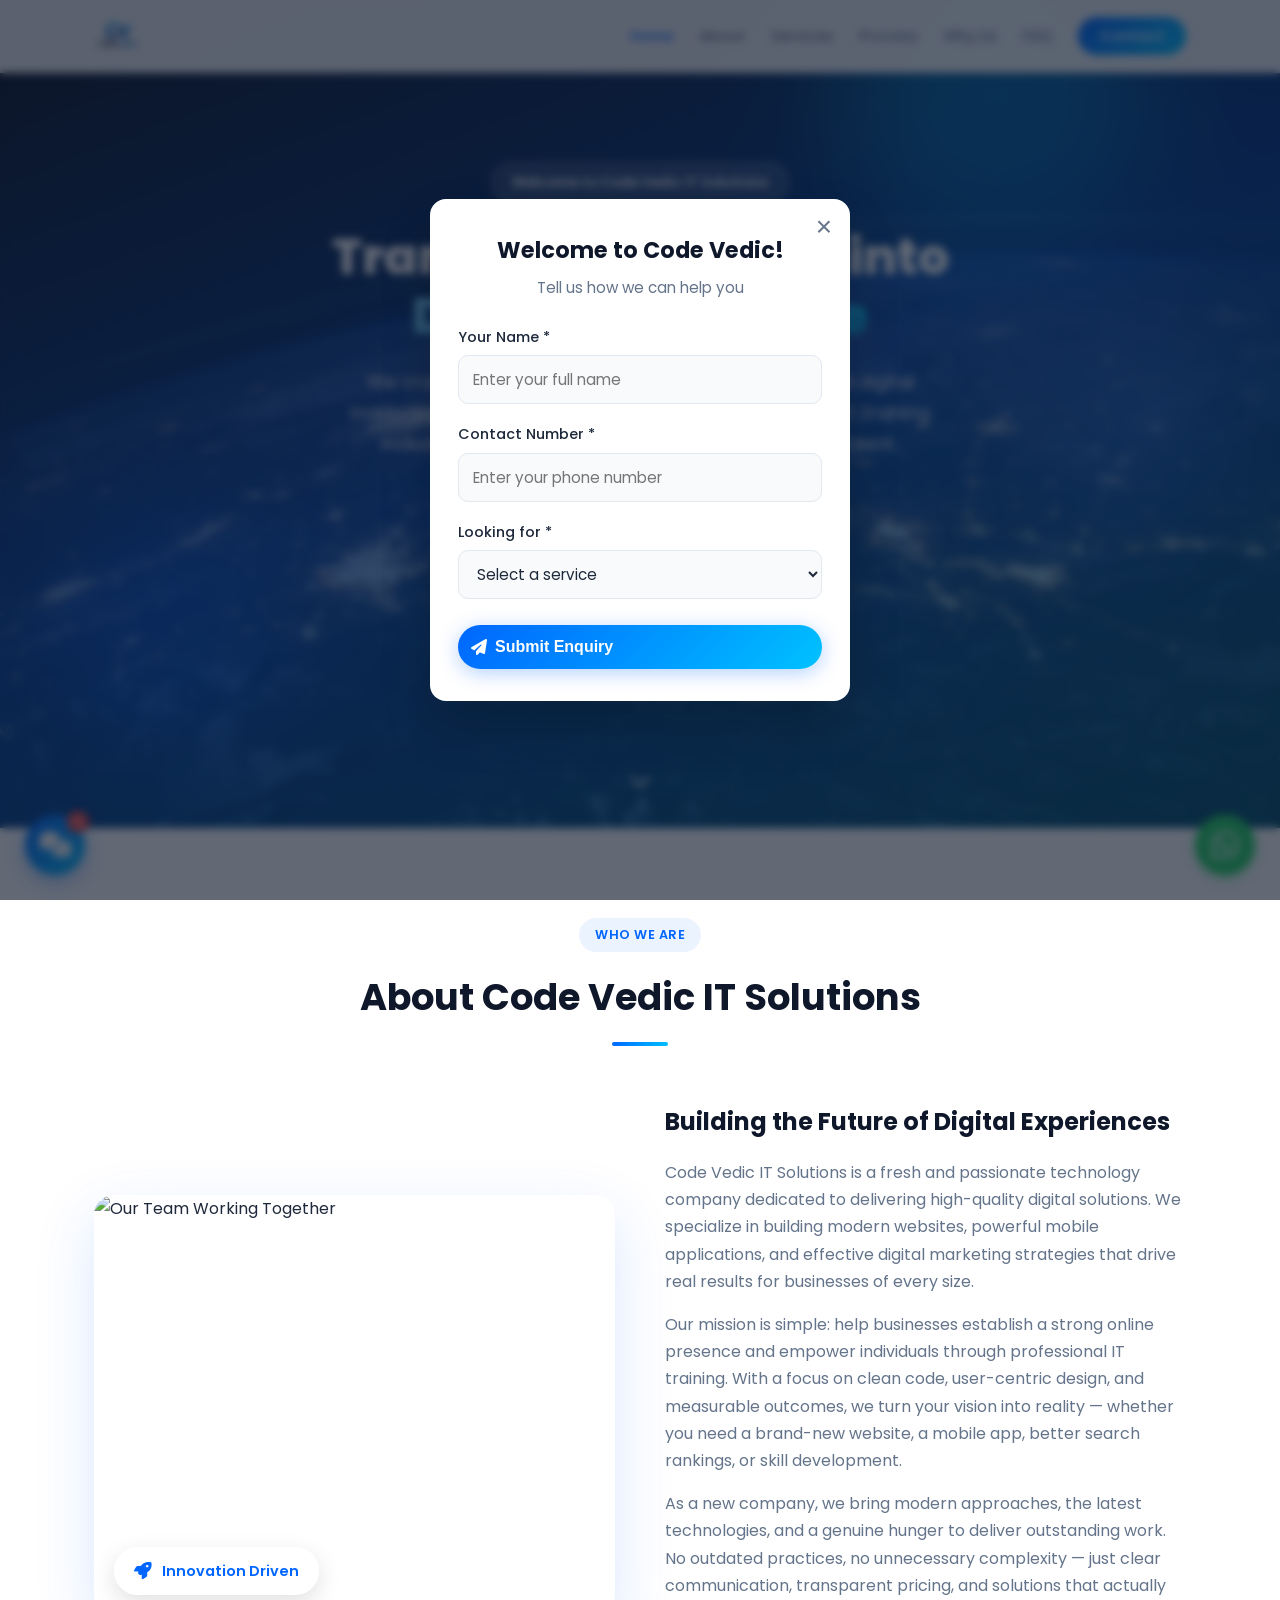
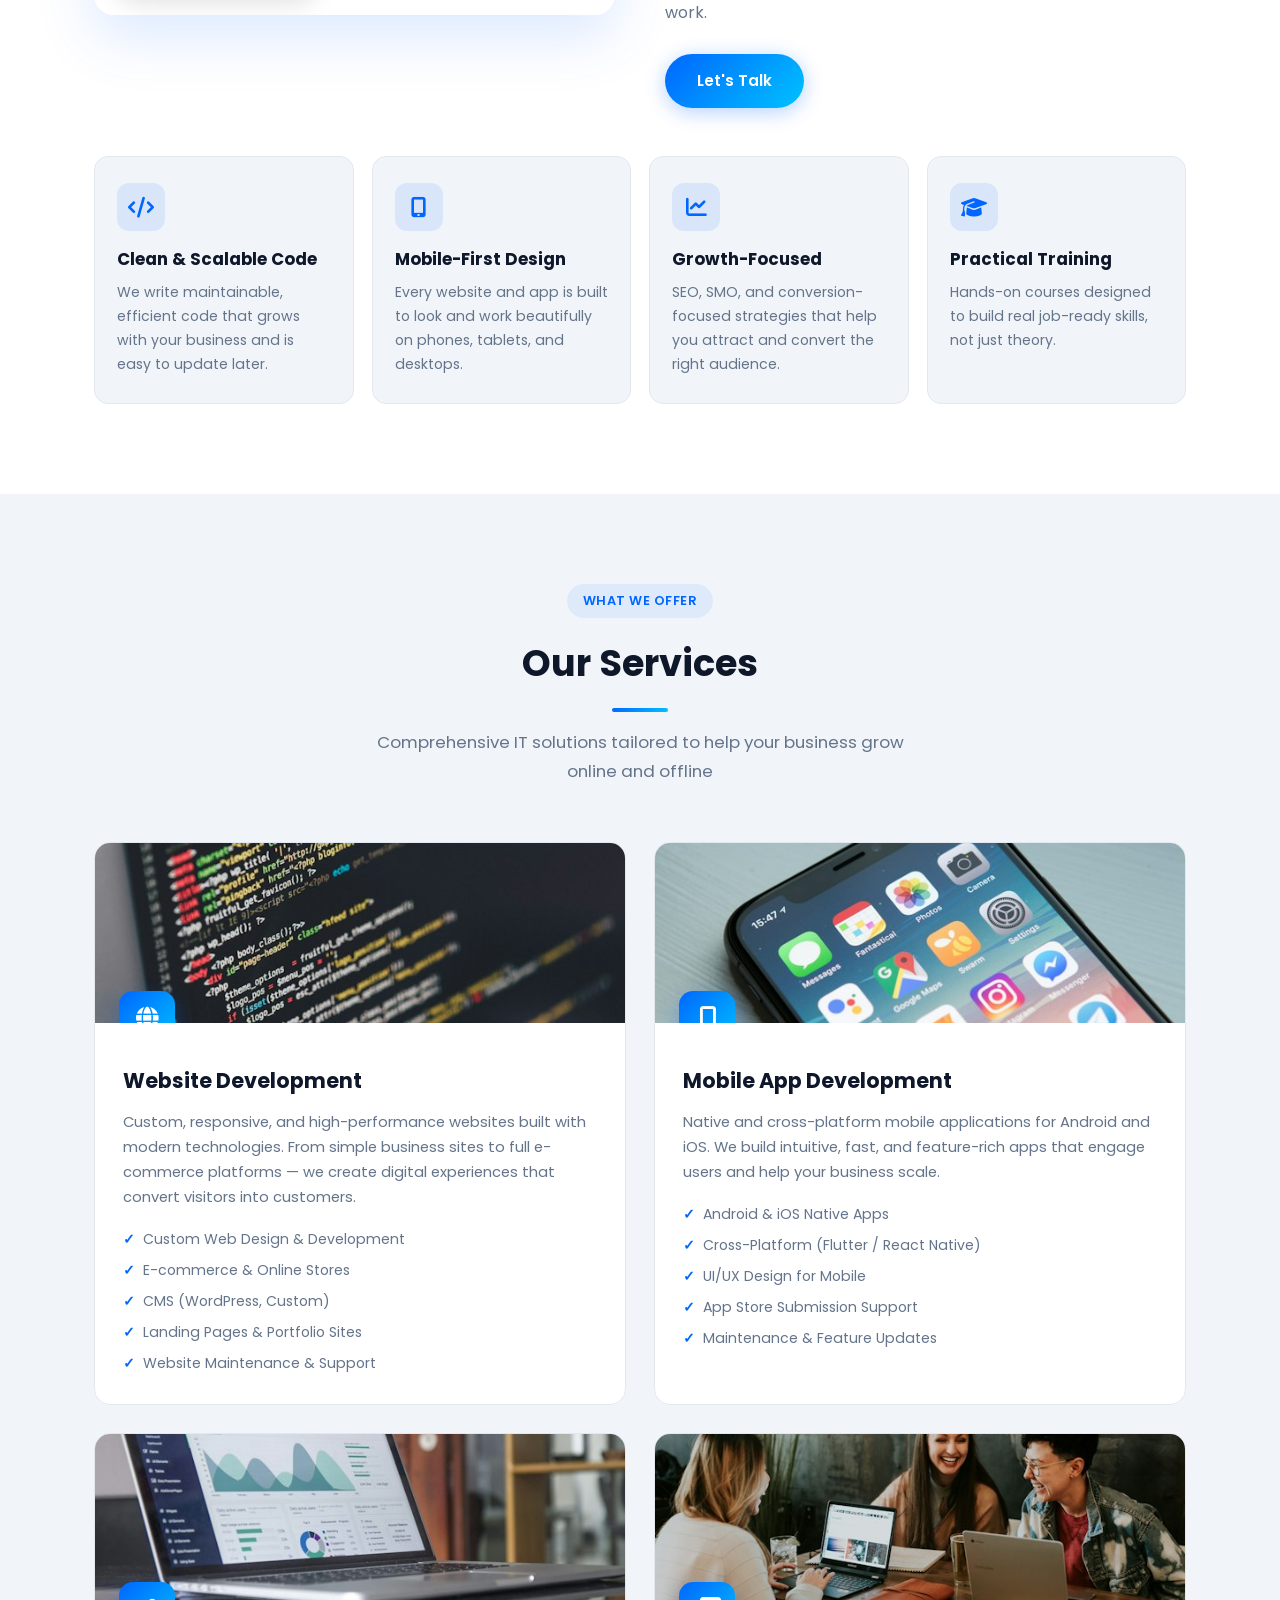
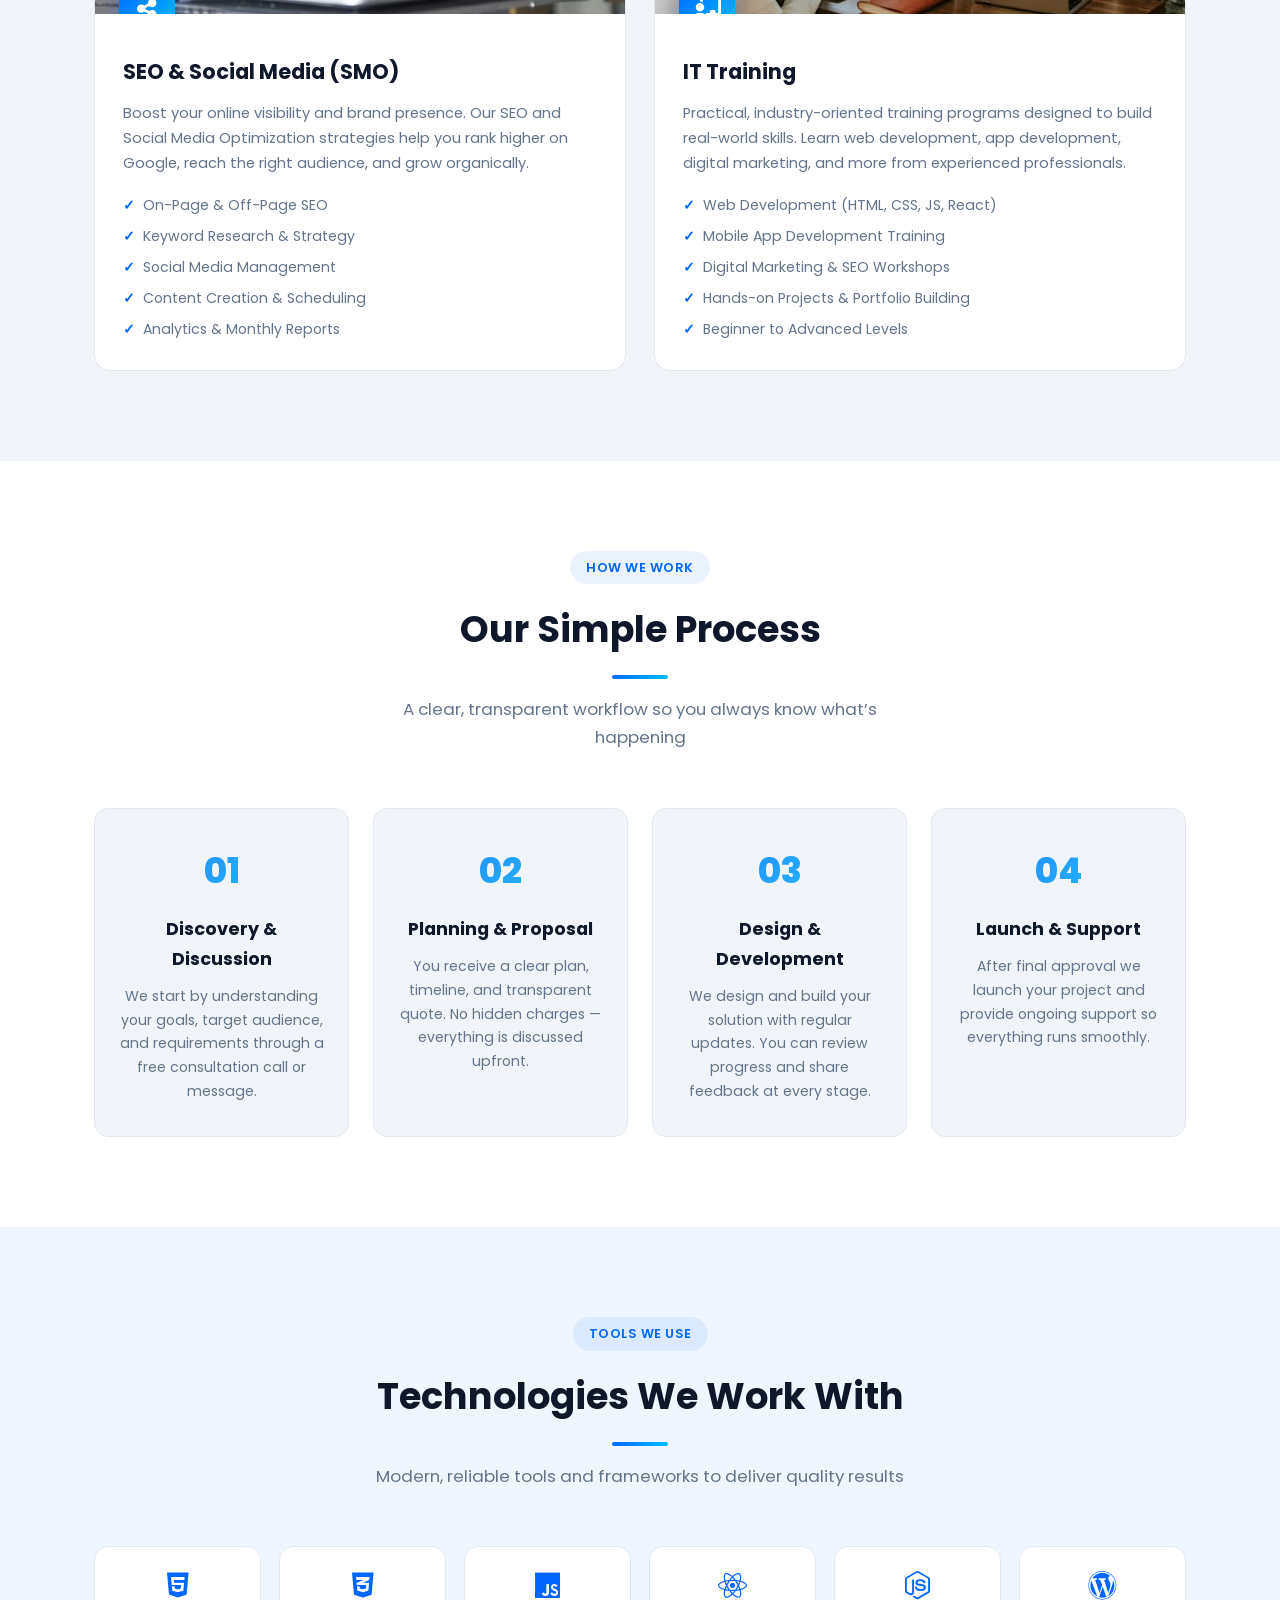
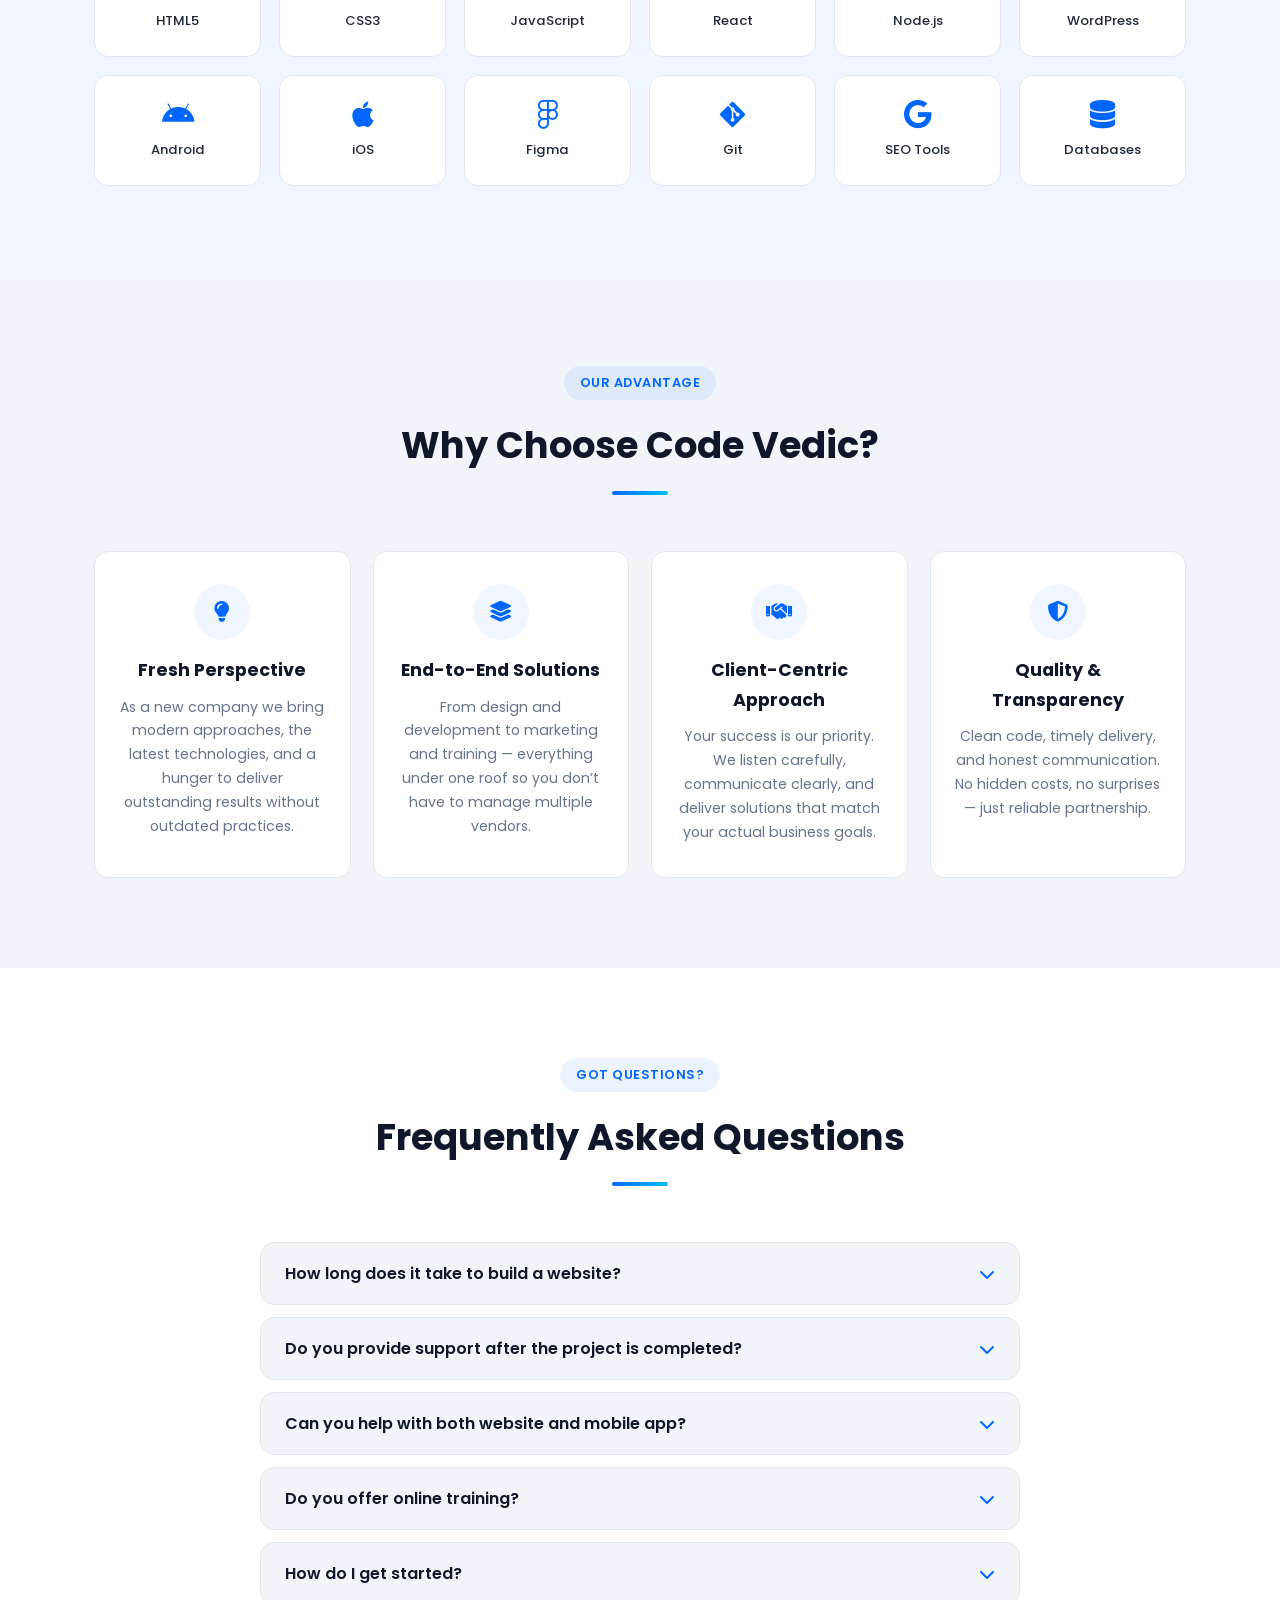
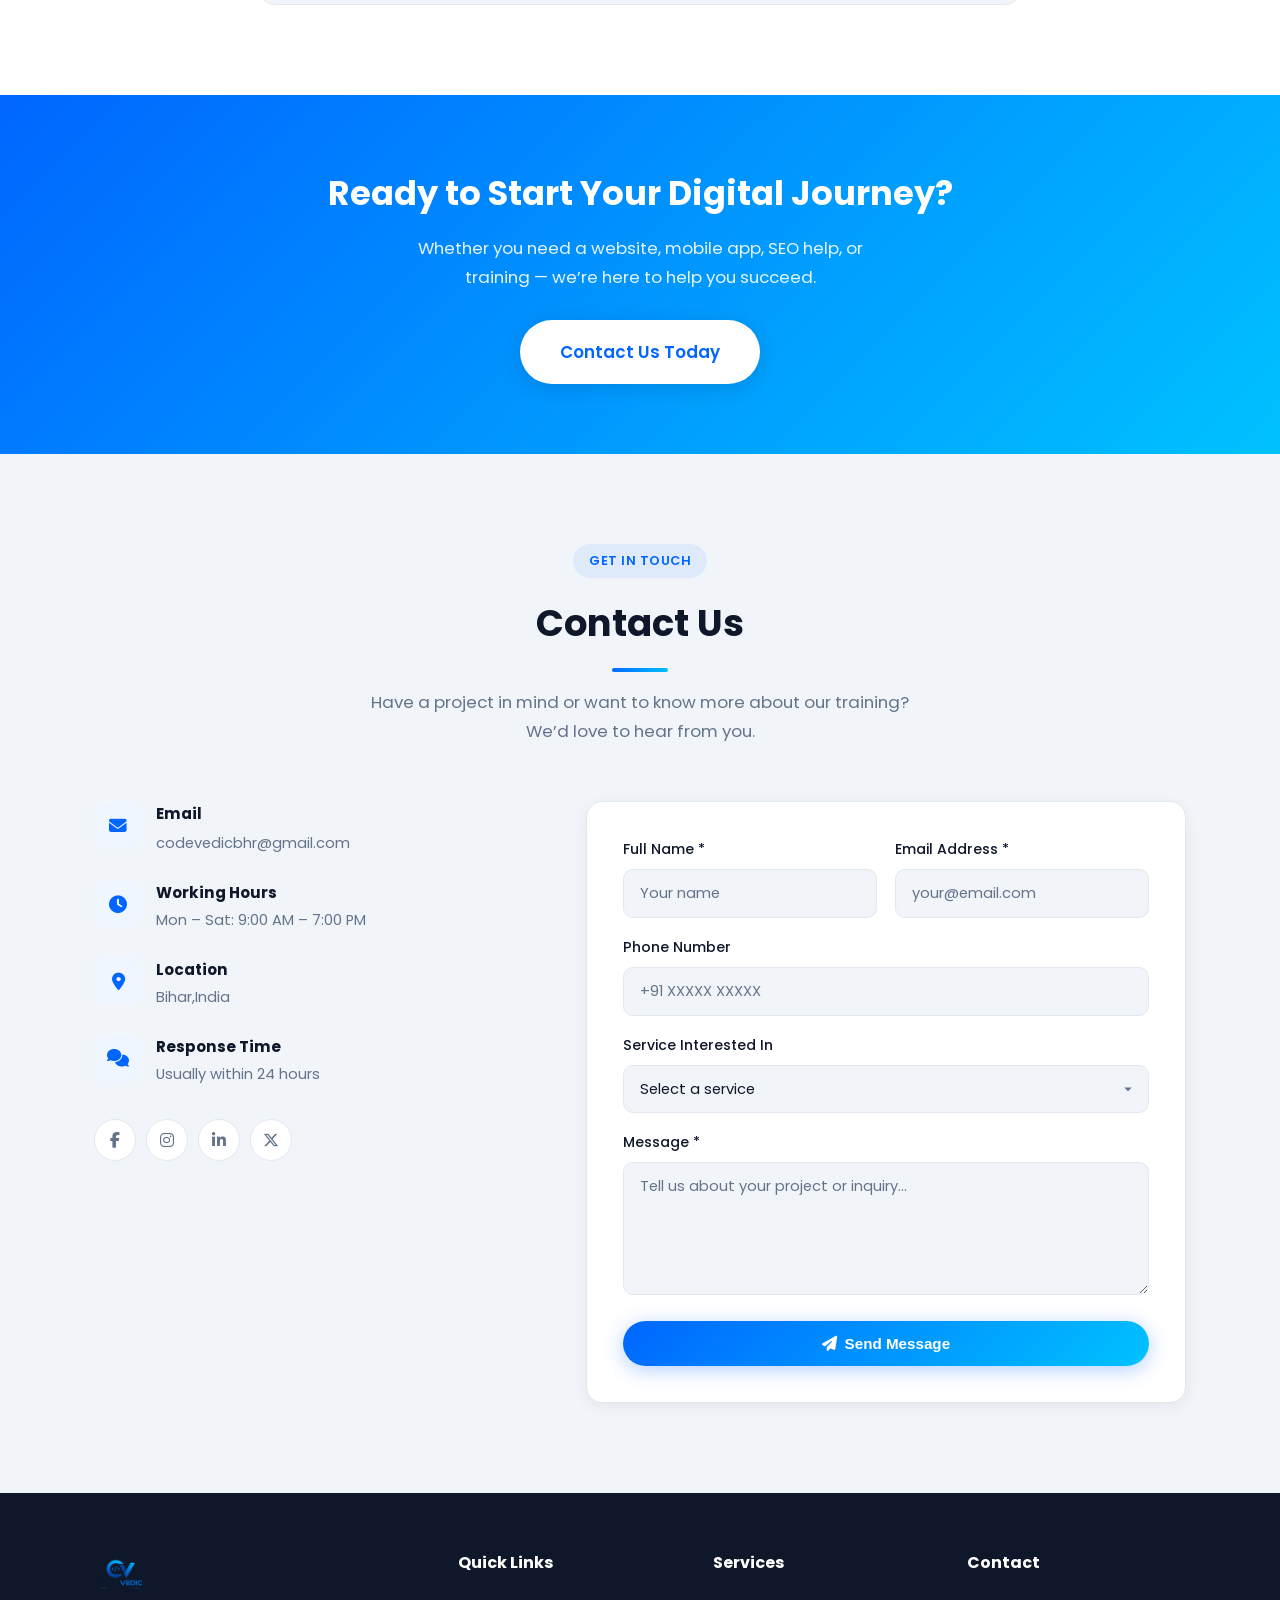
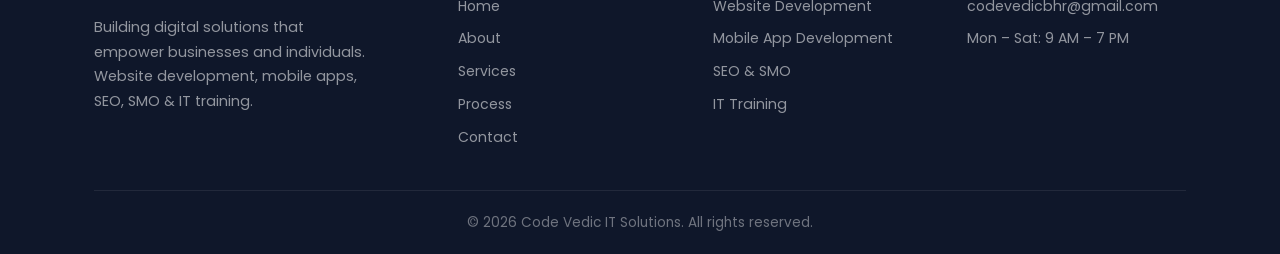
==== index.html @ ad4f8f8f "Add files via upload" ====
<!DOCTYPE html>
<html lang="en">
<head>
    <meta charset="UTF-8">
    <meta name="viewport" content="width=device-width, initial-scale=1.0">
    <meta name="description" content="Code Vedic IT Solutions - Expert Website Development, Mobile App Development, SEO, SMO & Professional IT Training">
    <title>Code Vedic IT Solutions | Website & App Development | SEO & Training</title>
    <!-- Favicon -->
<link rel="icon" type="image/png" href="images/logo.png">
<link rel="apple-touch-icon" href="images/logo.png">
    <link rel="stylesheet" href="styles.css">
    <link rel="preconnect" href="https://fonts.googleapis.com">
    <link rel="preconnect" href="https://fonts.gstatic.com" crossorigin>
    <link href="https://fonts.googleapis.com/css2?family=Poppins:wght@300;400;500;600;700;800&display=swap" rel="stylesheet">
    <link rel="stylesheet" href="https://cdnjs.cloudflare.com/ajax/libs/font-awesome/6.5.1/css/all.min.css">
    <link href="https://unpkg.com/aos@2.3.1/dist/aos.css" rel="stylesheet">
</head>
<body>
    <!-- Navigation -->
    <nav class="navbar" id="navbar">
        <div class="container nav-container">
            <a href="#home" class="logo">
                <img src="images/logo.png" alt="Code Vedic IT Solutions Logo">
            </a>
            <ul class="nav-links" id="navLinks">
                <li><a href="#home">Home</a></li>
                <li><a href="#about">About</a></li>
                <li><a href="#services">Services</a></li>
                <li><a href="#process">Process</a></li>
                <li><a href="#why-us">Why Us</a></li>
                <li><a href="#faq">FAQ</a></li>
                <li><a href="#contact" class="btn-nav">Contact</a></li>
            </ul>
            <button class="hamburger" id="hamburger" aria-label="Menu">
                <span></span>
                <span></span>
                <span></span>
            </button>
        </div>
    </nav>

    <!-- Hero Section -->
    <section id="home" class="hero">
        <div class="hero-bg"></div>
        <div class="hero-shapes">
            <div class="shape shape-1"></div>
            <div class="shape shape-2"></div>
            <div class="shape shape-3"></div>
        </div>
        <div class="container hero-content">
            <div class="hero-badge" data-aos="fade-down">Welcome to Code Vedic IT Solutions</div>
            <h1 data-aos="fade-up" data-aos-delay="100">Transforming Ideas into <span class="gradient-text">Digital Excellence</span></h1>
            <p data-aos="fade-up" data-aos-delay="200">We craft powerful websites, mobile applications, and digital marketing strategies that help businesses grow. Expert training included to empower the next generation of tech talent.</p>
            <div class="hero-btns" data-aos="fade-up" data-aos-delay="300">
                <a href="#contact" class="btn btn-primary">Get Started Free</a>
                <a href="#services" class="btn btn-outline">Explore Services</a>
            </div>
            <div class="hero-stats" data-aos="fade-up" data-aos-delay="400">
                <div class="hero-stat">
                    <strong>100%</strong>
                    <span>Client Focused</span>
                </div>
                <div class="hero-stat">
                    <strong>4+</strong>
                    <span>Core Services</span>
                </div>
                <div class="hero-stat">
                    <strong>24/7</strong>
                    <span>Support Ready</span>
                </div>
            </div>
        </div>
        <div class="scroll-indicator">
            <a href="#about"><i class="fas fa-chevron-down"></i></a>
        </div>
    </section>

    <!-- About Section -->
    <section id="about" class="about">
        <div class="container">
            <div class="section-header" data-aos="fade-up">
                <span class="section-tag">Who We Are</span>
                <h2>About Code Vedic IT Solutions</h2>
                <div class="underline"></div>
            </div>
            <div class="about-content">
                <div class="about-image" data-aos="fade-right">
                    <img src="images/about-img.jpg" alt="Our Team Working Together">
                    <div class="about-image-badge">
                        <i class="fas fa-rocket"></i>
                        <span>Innovation Driven</span>
                    </div>
                </div>
                <div class="about-text" data-aos="fade-left">
                    <h3>Building the Future of Digital Experiences</h3>
                    <p>Code Vedic IT Solutions is a fresh and passionate technology company dedicated to delivering high-quality digital solutions. We specialize in building modern websites, powerful mobile applications, and effective digital marketing strategies that drive real results for businesses of every size.</p>
                    <p>Our mission is simple: help businesses establish a strong online presence and empower individuals through professional IT training. With a focus on clean code, user-centric design, and measurable outcomes, we turn your vision into reality — whether you need a brand-new website, a mobile app, better search rankings, or skill development.</p>
                    <p>As a new company, we bring modern approaches, the latest technologies, and a genuine hunger to deliver outstanding work. No outdated practices, no unnecessary complexity — just clear communication, transparent pricing, and solutions that actually work.</p>
                    <a href="#contact" class="btn btn-primary">Let's Talk</a>
                </div>
            </div>
            <div class="about-features">
                <div class="feature-card" data-aos="zoom-in" data-aos-delay="100">
                    <div class="feature-icon"><i class="fas fa-code"></i></div>
                    <h4>Clean & Scalable Code</h4>
                    <p>We write maintainable, efficient code that grows with your business and is easy to update later.</p>
                </div>
                <div class="feature-card" data-aos="zoom-in" data-aos-delay="200">
                    <div class="feature-icon"><i class="fas fa-mobile-alt"></i></div>
                    <h4>Mobile-First Design</h4>
                    <p>Every website and app is built to look and work beautifully on phones, tablets, and desktops.</p>
                </div>
                <div class="feature-card" data-aos="zoom-in" data-aos-delay="300">
                    <div class="feature-icon"><i class="fas fa-chart-line"></i></div>
                    <h4>Growth-Focused</h4>
                    <p>SEO, SMO, and conversion-focused strategies that help you attract and convert the right audience.</p>
                </div>
                <div class="feature-card" data-aos="zoom-in" data-aos-delay="400">
                    <div class="feature-icon"><i class="fas fa-graduation-cap"></i></div>
                    <h4>Practical Training</h4>
                    <p>Hands-on courses designed to build real job-ready skills, not just theory.</p>
                </div>
            </div>
        </div>
    </section>

    <!-- Services Section -->
    <section id="services" class="services">
        <div class="container">
            <div class="section-header" data-aos="fade-up">
                <span class="section-tag">What We Offer</span>
                <h2>Our Services</h2>
                <div class="underline"></div>
                <p class="section-desc">Comprehensive IT solutions tailored to help your business grow online and offline</p>
            </div>
            <div class="services-grid">
                <div class="service-card" data-aos="fade-up" data-aos-delay="100">
                    <div class="service-img">
                        <img src="images/web-dev.jpg" alt="Website Development">
                        <div class="service-icon"><i class="fas fa-globe"></i></div>
                    </div>
                    <div class="service-body">
                        <h3>Website Development</h3>
                        <p>Custom, responsive, and high-performance websites built with modern technologies. From simple business sites to full e-commerce platforms — we create digital experiences that convert visitors into customers.</p>
                        <ul>
                            <li>Custom Web Design & Development</li>
                            <li>E-commerce & Online Stores</li>
                            <li>CMS (WordPress, Custom)</li>
                            <li>Landing Pages & Portfolio Sites</li>
                            <li>Website Maintenance & Support</li>
                        </ul>
                    </div>
                </div>
                <div class="service-card" data-aos="fade-up" data-aos-delay="200">
                    <div class="service-img">
                        <img src="images/mobile-app.jpg" alt="Mobile App Development">
                        <div class="service-icon"><i class="fas fa-mobile-alt"></i></div>
                    </div>
                    <div class="service-body">
                        <h3>Mobile App Development</h3>
                        <p>Native and cross-platform mobile applications for Android and iOS. We build intuitive, fast, and feature-rich apps that engage users and help your business scale.</p>
                        <ul>
                            <li>Android & iOS Native Apps</li>
                            <li>Cross-Platform (Flutter / React Native)</li>
                            <li>UI/UX Design for Mobile</li>
                            <li>App Store Submission Support</li>
                            <li>Maintenance & Feature Updates</li>
                        </ul>
                    </div>
                </div>
                <div class="service-card" data-aos="fade-up" data-aos-delay="300">
                    <div class="service-img">
                        <img src="images/seo.jpg" alt="SEO & Social Media">
                        <div class="service-icon"><i class="fas fa-share-alt"></i></div>
                    </div>
                    <div class="service-body">
                        <h3>SEO & Social Media (SMO)</h3>
                        <p>Boost your online visibility and brand presence. Our SEO and Social Media Optimization strategies help you rank higher on Google, reach the right audience, and grow organically.</p>
                        <ul>
                            <li>On-Page & Off-Page SEO</li>
                            <li>Keyword Research & Strategy</li>
                            <li>Social Media Management</li>
                            <li>Content Creation & Scheduling</li>
                            <li>Analytics & Monthly Reports</li>
                        </ul>
                    </div>
                </div>
                <div class="service-card" data-aos="fade-up" data-aos-delay="400">
                    <div class="service-img">
                        <img src="images/training.jpg" alt="IT Training">
                        <div class="service-icon"><i class="fas fa-chalkboard-teacher"></i></div>
                    </div>
                    <div class="service-body">
                        <h3>IT Training</h3>
                        <p>Practical, industry-oriented training programs designed to build real-world skills. Learn web development, app development, digital marketing, and more from experienced professionals.</p>
                        <ul>
                            <li>Web Development (HTML, CSS, JS, React)</li>
                            <li>Mobile App Development Training</li>
                            <li>Digital Marketing & SEO Workshops</li>
                            <li>Hands-on Projects & Portfolio Building</li>
                            <li>Beginner to Advanced Levels</li>
                        </ul>
                    </div>
                </div>
            </div>
        </div>
    </section>

    <!-- Process Section -->
    <section id="process" class="process">
        <div class="container">
            <div class="section-header" data-aos="fade-up">
                <span class="section-tag">How We Work</span>
                <h2>Our Simple Process</h2>
                <div class="underline"></div>
                <p class="section-desc">A clear, transparent workflow so you always know what’s happening</p>
            </div>
            <div class="process-grid">
                <div class="process-card" data-aos="fade-up" data-aos-delay="100">
                    <div class="process-num">01</div>
                    <h3>Discovery & Discussion</h3>
                    <p>We start by understanding your goals, target audience, and requirements through a free consultation call or message.</p>
                </div>
                <div class="process-card" data-aos="fade-up" data-aos-delay="200">
                    <div class="process-num">02</div>
                    <h3>Planning & Proposal</h3>
                    <p>You receive a clear plan, timeline, and transparent quote. No hidden charges — everything is discussed upfront.</p>
                </div>
                <div class="process-card" data-aos="fade-up" data-aos-delay="300">
                    <div class="process-num">03</div>
                    <h3>Design & Development</h3>
                    <p>We design and build your solution with regular updates. You can review progress and share feedback at every stage.</p>
                </div>
                <div class="process-card" data-aos="fade-up" data-aos-delay="400">
                    <div class="process-num">04</div>
                    <h3>Launch & Support</h3>
                    <p>After final approval we launch your project and provide ongoing support so everything runs smoothly.</p>
                </div>
            </div>
        </div>
    </section>

    <!-- Technologies Section -->
    <section id="tech" class="tech">
        <div class="container">
            <div class="section-header" data-aos="fade-up">
                <span class="section-tag">Tools We Use</span>
                <h2>Technologies We Work With</h2>
                <div class="underline"></div>
                <p class="section-desc">Modern, reliable tools and frameworks to deliver quality results</p>
            </div>
            <div class="tech-grid">
                <div class="tech-item" data-aos="zoom-in" data-aos-delay="50"><i class="fab fa-html5"></i><span>HTML5</span></div>
                <div class="tech-item" data-aos="zoom-in" data-aos-delay="100"><i class="fab fa-css3-alt"></i><span>CSS3</span></div>
                <div class="tech-item" data-aos="zoom-in" data-aos-delay="150"><i class="fab fa-js"></i><span>JavaScript</span></div>
                <div class="tech-item" data-aos="zoom-in" data-aos-delay="200"><i class="fab fa-react"></i><span>React</span></div>
                <div class="tech-item" data-aos="zoom-in" data-aos-delay="250"><i class="fab fa-node-js"></i><span>Node.js</span></div>
                <div class="tech-item" data-aos="zoom-in" data-aos-delay="300"><i class="fab fa-wordpress"></i><span>WordPress</span></div>
                <div class="tech-item" data-aos="zoom-in" data-aos-delay="50"><i class="fab fa-android"></i><span>Android</span></div>
                <div class="tech-item" data-aos="zoom-in" data-aos-delay="100"><i class="fab fa-apple"></i><span>iOS</span></div>
                <div class="tech-item" data-aos="zoom-in" data-aos-delay="150"><i class="fab fa-figma"></i><span>Figma</span></div>
                <div class="tech-item" data-aos="zoom-in" data-aos-delay="200"><i class="fab fa-git-alt"></i><span>Git</span></div>
                <div class="tech-item" data-aos="zoom-in" data-aos-delay="250"><i class="fab fa-google"></i><span>SEO Tools</span></div>
                <div class="tech-item" data-aos="zoom-in" data-aos-delay="300"><i class="fas fa-database"></i><span>Databases</span></div>
            </div>
        </div>
    </section>

    <!-- Why Us Section -->
    <section id="why-us" class="why-us">
        <div class="container">
            <div class="section-header" data-aos="fade-up">
                <span class="section-tag">Our Advantage</span>
                <h2>Why Choose Code Vedic?</h2>
                <div class="underline"></div>
            </div>
            <div class="why-grid">
                <div class="why-card" data-aos="fade-up" data-aos-delay="100">
                    <div class="why-icon"><i class="fas fa-lightbulb"></i></div>
                    <h3>Fresh Perspective</h3>
                    <p>As a new company we bring modern approaches, the latest technologies, and a hunger to deliver outstanding results without outdated practices.</p>
                </div>
                <div class="why-card" data-aos="fade-up" data-aos-delay="200">
                    <div class="why-icon"><i class="fas fa-layer-group"></i></div>
                    <h3>End-to-End Solutions</h3>
                    <p>From design and development to marketing and training — everything under one roof so you don’t have to manage multiple vendors.</p>
                </div>
                <div class="why-card" data-aos="fade-up" data-aos-delay="300">
                    <div class="why-icon"><i class="fas fa-handshake"></i></div>
                    <h3>Client-Centric Approach</h3>
                    <p>Your success is our priority. We listen carefully, communicate clearly, and deliver solutions that match your actual business goals.</p>
                </div>
                <div class="why-card" data-aos="fade-up" data-aos-delay="400">
                    <div class="why-icon"><i class="fas fa-shield-alt"></i></div>
                    <h3>Quality & Transparency</h3>
                    <p>Clean code, timely delivery, and honest communication. No hidden costs, no surprises — just reliable partnership.</p>
                </div>
            </div>
        </div>
    </section>

    <!-- FAQ Section -->
    <section id="faq" class="faq">
        <div class="container">
            <div class="section-header" data-aos="fade-up">
                <span class="section-tag">Got Questions?</span>
                <h2>Frequently Asked Questions</h2>
                <div class="underline"></div>
            </div>
            <div class="faq-list" data-aos="fade-up" data-aos-delay="100">
                <div class="faq-item">
                    <button class="faq-question">
                        <span>How long does it take to build a website?</span>
                        <i class="fas fa-chevron-down"></i>
                    </button>
                    <div class="faq-answer">
                        <p>A simple business website usually takes 1–3 weeks. More complex sites or e-commerce projects can take 4–8 weeks depending on features and content readiness. We always share a clear timeline before starting.</p>
                    </div>
                </div>
                <div class="faq-item">
                    <button class="faq-question">
                        <span>Do you provide support after the project is completed?</span>
                        <i class="fas fa-chevron-down"></i>
                    </button>
                    <div class="faq-answer">
                        <p>Yes. We offer free support for a limited period after launch and affordable maintenance packages for ongoing updates, security, and improvements.</p>
                    </div>
                </div>
                <div class="faq-item">
                    <button class="faq-question">
                        <span>Can you help with both website and mobile app?</span>
                        <i class="fas fa-chevron-down"></i>
                    </button>
                    <div class="faq-answer">
                        <p>Absolutely. Many clients need both. We can plan and develop a website and mobile app together so they work seamlessly and share the same design language.</p>
                    </div>
                </div>
                <div class="faq-item">
                    <button class="faq-question">
                        <span>Do you offer online training?</span>
                        <i class="fas fa-chevron-down"></i>
                    </button>
                    <div class="faq-answer">
                        <p>Yes. Our IT training programs are available online (and offline where possible). Courses include live sessions, recorded materials, hands-on projects, and guidance for building a portfolio.</p>
                    </div>
                </div>
                <div class="faq-item">
                    <button class="faq-question">
                        <span>How do I get started?</span>
                        <i class="fas fa-chevron-down"></i>
                    </button>
                    <div class="faq-answer">
                        <p>Simply fill out the contact form below or email us at codevedicbhr@gmail.com. We’ll schedule a free discussion to understand your needs and share the next steps.</p>
                    </div>
                </div>
            </div>
        </div>
    </section>

    <!-- CTA Section -->
    <section class="cta">
        <div class="container" data-aos="zoom-in">
            <h2>Ready to Start Your Digital Journey?</h2>
            <p>Whether you need a website, mobile app, SEO help, or training — we’re here to help you succeed.</p>
            <a href="#contact" class="btn btn-primary btn-lg">Contact Us Today</a>
        </div>
    </section>

    <!-- Contact Section -->
    <section id="contact" class="contact">
        <div class="container">
            <div class="section-header">
                <span class="section-tag">Get In Touch</span>
                <h2>Contact Us</h2>
                <div class="underline"></div>
                <p class="section-desc">Have a project in mind or want to know more about our training? We’d love to hear from you.</p>
            </div>
            <div class="contact-wrapper">
                <div class="contact-info">
                    <div class="info-item">
                        <div class="info-icon"><i class="fas fa-envelope"></i></div>
                        <div>
                            <h4>Email</h4>
                            <a href="mailto:codevedicbhr@gmail.com">codevedicbhr@gmail.com</a>
                        </div>
                    </div>
                    <div class="info-item">
                        <div class="info-icon"><i class="fas fa-clock"></i></div>
                        <div>
                            <h4>Working Hours</h4>
                            <p>Mon – Sat: 9:00 AM – 7:00 PM</p>
                        </div>
                    </div>
                    <div class="info-item">
                        <div class="info-icon"><i class="fas fa-map-marker-alt"></i></div>
                        <div>
                            <h4>Location</h4>
                            <p>Bihar,India</p>
                        </div>
                    </div>
                    <div class="info-item">
                        <div class="info-icon"><i class="fas fa-comments"></i></div>
                        <div>
                            <h4>Response Time</h4>
                            <p>Usually within 24 hours</p>
                        </div>
                    </div>
                    <div class="social-links">
                        <a href="https://www.facebook.com/codevedicIT/" aria-label="Facebook"><i class="fab fa-facebook-f"></i></a>
                        <a href="https://www.instagram.com/codevedicit/" aria-label="Instagram"><i class="fab fa-instagram"></i></a>
                        <a href="#" aria-label="LinkedIn"><i class="fab fa-linkedin-in"></i></a>
                        <a href="#" aria-label="Twitter"><i class="fab fa-x-twitter"></i></a>
                    </div>
                </div>
                <form class="contact-form" action="https://formsubmit.co/codevedicbhr@gmail.com" method="POST">
                    <input type="hidden" name="_subject" value="New Inquiry from Code Vedic Website">
                    <input type="hidden" name="_captcha" value="false">
                    <input type="hidden" name="_template" value="table">
                    <input type="text" name="_honey" style="display:none">

                    <div class="form-row">
                        <div class="form-group">
                            <label for="name">Full Name *</label>
                            <input type="text" id="name" name="name" placeholder="Your name" required>
                        </div>
                        <div class="form-group">
                            <label for="email">Email Address *</label>
                            <input type="email" id="email" name="email" placeholder="your@email.com" required>
                        </div>
                    </div>
                    <div class="form-group">
                        <label for="phone">Phone Number</label>
                        <input type="tel" id="phone" name="phone" placeholder="+91 XXXXX XXXXX">
                    </div>
                    <div class="form-group">
                        <label for="service">Service Interested In</label>
                        <select id="service" name="service">
                            <option value="">Select a service</option>
                            <option value="Website Development">Website Development</option>
                            <option value="Mobile App Development">Mobile App Development</option>
                            <option value="SEO & SMO">SEO & Social Media Optimization</option>
                            <option value="IT Training">IT Training</option>
                            <option value="Other">Other / General Inquiry</option>
                        </select>
                    </div>
                    <div class="form-group">
                        <label for="message">Message *</label>
                        <textarea id="message" name="message" rows="5" placeholder="Tell us about your project or inquiry..." required></textarea>
                    </div>
                    <button type="submit" class="btn btn-primary btn-block">
                        <i class="fas fa-paper-plane"></i> Send Message
                    </button>
                </form>
            </div>
        </div>
    </section>

    <!-- Footer -->
    <footer class="footer">
        <div class="container">
            <div class="footer-content">
                <div class="footer-brand">
                    <img src="images/logo.png" alt="Code Vedic IT Solutions" class="footer-logo">
                    <p>Building digital solutions that empower businesses and individuals. Website development, mobile apps, SEO, SMO & IT training.</p>
                </div>
                <div class="footer-links">
                    <h4>Quick Links</h4>
                    <ul>
                        <li><a href="#home">Home</a></li>
                        <li><a href="#about">About</a></li>
                        <li><a href="#services">Services</a></li>
                        <li><a href="#process">Process</a></li>
                        <li><a href="#contact">Contact</a></li>
                    </ul>
                </div>
                <div class="footer-links">
                    <h4>Services</h4>
                    <ul>
                        <li><a href="#services">Website Development</a></li>
                        <li><a href="#services">Mobile App Development</a></li>
                        <li><a href="#services">SEO & SMO</a></li>
                        <li><a href="#services">IT Training</a></li>
                    </ul>
                </div>
                <div class="footer-links">
                    <h4>Contact</h4>
                    <ul>
                        <li><a href="mailto:codevedicbhr@gmail.com">codevedicbhr@gmail.com</a></li>
                        <li>Mon – Sat: 9 AM – 7 PM</li>
                    </ul>
                </div>
            </div>
            <div class="footer-bottom">
                <p>&copy; 2026 Code Vedic IT Solutions. All rights reserved.</p>
            </div>
        </div>
    </footer>
<!-- WhatsApp Floating Chat Button -->
<a href="https://wa.me/919204650148" 
   class="whatsapp-float" 
   target="_blank" 
   rel="noopener noreferrer"
   aria-label="Chat on WhatsApp">
    <i class="fab fa-whatsapp"></i>
</a>
    <!-- First Visit Enquiry Popup -->
<div class="enquiry-overlay" id="enquiryOverlay">
    <div class="enquiry-modal">
        <button class="enquiry-close" id="enquiryClose" aria-label="Close">&times;</button>
        <div class="enquiry-header">
            <h3>Welcome to Code Vedic!</h3>
            <p>Tell us how we can help you</p>
        </div>
        <form action="https://formsubmit.co/codevedicbhr@gmail.com" method="POST" id="enquiryForm">
            <!-- FormSubmit settings -->
            <input type="hidden" name="_subject" value="New Website Enquiry - Code Vedic">
            <input type="hidden" name="_captcha" value="false">
            <input type="hidden" name="_template" value="table">
            <input type="hidden" name="_next" value="https://www.codevedic.in/?thanks=1">

            <div class="enquiry-group">
                <label for="enqName">Your Name *</label>
                <input type="text" id="enqName" name="Name" placeholder="Enter your full name" required>
            </div>

            <div class="enquiry-group">
                <label for="enqPhone">Contact Number *</label>
                <input type="tel" id="enqPhone" name="Contact Number" placeholder="Enter your phone number" required>
            </div>

            <div class="enquiry-group">
                <label for="enqService">Looking for *</label>
                <select id="enqService" name="Looking For" required>
                    <option value="">Select a service</option>
                    <option value="Website Development">Website Development</option>
                    <option value="Mobile App Development">Mobile App Development</option>
                    <option value="SEO & SMO">SEO & Social Media Optimization</option>
                    <option value="IT Training">IT Training</option>
                    <option value="Other">Other / General Enquiry</option>
                </select>
            </div>

            <button type="submit" class="btn btn-primary enquiry-btn">
                <i class="fas fa-paper-plane"></i> Submit Enquiry
            </button>
        </form>
    </div>
</div>
    <!-- Chat Agent Widget -->
<div class="chat-agent">
    <!-- Floating Button -->
    <button class="chat-toggle" id="chatToggle" aria-label="Open chat">
        <i class="fas fa-comments"></i>
        <span class="chat-badge" id="chatBadge">1</span>
    </button>

    <!-- Chat Window -->
    <div class="chat-window" id="chatWindow">
        <div class="chat-header">
            <div class="chat-header-info">
                <div class="chat-avatar">
                    <i class="fas fa-robot"></i>
                </div>
                <div>
                    <strong>Code Vedic Assistant</strong>
                    <span class="chat-status">Online</span>
                </div>
            </div>
            <button class="chat-close" id="chatClose">&times;</button>
        </div>

        <div class="chat-body" id="chatBody">
            <div class="chat-msg bot">
                <p>Hi! 👋 Welcome to <strong>Code Vedic IT Solutions</strong>.</p>
                <p>Please share a few details so we can help you better.</p>
            </div>
        </div>

        <form class="chat-form" id="chatForm" action="https://formsubmit.co/codevedicbhr@gmail.com" method="POST">
            <!-- FormSubmit settings -->
            <input type="hidden" name="_subject" value="New Chat Enquiry - Code Vedic">
            <input type="hidden" name="_captcha" value="false">
            <input type="hidden" name="_template" value="table">
            <input type="hidden" name="_next" value="https://www.codevedic.in/?chat=thanks">

            <div class="chat-form-step" id="step1">
                <input type="text" name="Name" placeholder="Your Name *" required>
                <button type="button" class="chat-next" data-next="step2">Next →</button>
            </div>

            <div class="chat-form-step" id="step2" style="display:none;">
                <input type="tel" name="Contact Number" placeholder="Phone Number *" required>
                <button type="button" class="chat-next" data-next="step3">Next →</button>
            </div>

            <div class="chat-form-step" id="step3" style="display:none;">
                <select name="Looking For" required>
                    <option value="">Select Service *</option>
                    <option value="Website Development">Website Development</option>
                    <option value="Mobile App Development">Mobile App Development</option>
                    <option value="SEO & SMO">SEO & Social Media</option>
                    <option value="IT Training">IT Training</option>
                    <option value="Other">Other</option>
                </select>
                <button type="button" class="chat-next" data-next="step4">Next →</button>
            </div>

            <div class="chat-form-step" id="step4" style="display:none;">
                <textarea name="Message" rows="3" placeholder="Tell us more about your requirement..." required></textarea>
                <button type="submit" class="chat-submit">
                    <i class="fas fa-paper-plane"></i> Send Enquiry
                </button>
            </div>
        </form>
    </div>
</div>
    <script src="https://unpkg.com/aos@2.3.1/dist/aos.js"></script>
    <script src="script.js"></script>
</body>
</html>
---- styles.css ----
/* ===== Reset & Base ===== */
*, *::before, *::after {
    margin: 0;
    padding: 0;
    box-sizing: border-box;
}

:root {
    --primary: #0066FF;
    --primary-dark: #004ECC;
    --primary-light: #3D8BFF;
    --secondary: #00C2FF;
    --dark: #0F172A;
    --text: #1E293B;
    --text-muted: #64748B;
    --white: #FFFFFF;
    --bg: #FFFFFF;
    --bg-soft: #F1F5F9;
    --bg-blue: #EFF6FF;
    --bg-slate: #F8FAFC;
    --border: #E2E8F0;
    --gradient: linear-gradient(135deg, #0066FF 0%, #00C2FF 100%);
    --shadow: 0 10px 40px rgba(0, 102, 255, 0.1);
    --shadow-sm: 0 4px 16px rgba(0, 0, 0, 0.06);
    --radius: 14px;
    --transition: all 0.3s ease;
}

html {
    scroll-behavior: smooth;
    font-size: 16px;
}

body {
    font-family: 'Poppins', sans-serif;
    background: var(--bg);
    color: var(--text);
    line-height: 1.7;
    overflow-x: hidden;
}

.container {
    max-width: 1140px;
    margin: 0 auto;
    padding: 0 24px;
}

a {
    text-decoration: none;
    color: inherit;
    transition: var(--transition);
}

ul { list-style: none; }

img {
    max-width: 100%;
    height: auto;
    display: block;
}

/* ===== Buttons ===== */
.btn {
    display: inline-flex;
    align-items: center;
    gap: 8px;
    padding: 14px 32px;
    border-radius: 50px;
    font-weight: 600;
    font-size: 0.95rem;
    cursor: pointer;
    border: none;
    transition: var(--transition);
}

.btn-primary {
    background: var(--gradient);
    color: var(--white);
    box-shadow: 0 4px 20px rgba(0, 102, 255, 0.3);
}

.btn-primary:hover {
    transform: translateY(-3px);
    box-shadow: 0 8px 30px rgba(0, 102, 255, 0.4);
}

.btn-outline {
    background: transparent;
    color: var(--primary);
    border: 2px solid var(--primary);
}

.btn-outline:hover {
    background: var(--primary);
    color: var(--white);
}

.btn-lg {
    padding: 18px 40px;
    font-size: 1.05rem;
}

.btn-block {
    width: 100%;
    justify-content: center;
}

/* ===== Navigation ===== */
.navbar {
    position: fixed;
    top: 0;
    left: 0;
    width: 100%;
    z-index: 1000;
    padding: 12px 0;
    transition: var(--transition);
    background: rgba(255, 255, 255, 0.92);
    backdrop-filter: blur(16px);
    border-bottom: 1px solid var(--border);
}

.navbar.scrolled {
    box-shadow: 0 4px 24px rgba(0, 0, 0, 0.06);
    padding: 8px 0;
}

.nav-container {
    display: flex;
    align-items: center;
    justify-content: space-between;
}

.logo img {
    height: 48px;
    width: auto;
    object-fit: contain;
}

.nav-links {
    display: flex;
    align-items: center;
    gap: 26px;
}

.nav-links a {
    font-weight: 500;
    font-size: 0.9rem;
    color: var(--text-muted);
    position: relative;
}

.nav-links a:hover,
.nav-links a.active {
    color: var(--primary);
}

.nav-links a:not(.btn-nav)::after {
    content: '';
    position: absolute;
    bottom: -4px;
    left: 0;
    width: 0;
    height: 2px;
    background: var(--gradient);
    transition: var(--transition);
}

.nav-links a:not(.btn-nav):hover::after {
    width: 100%;
}

.btn-nav {
    background: var(--gradient);
    color: var(--white) !important;
    padding: 9px 22px;
    border-radius: 50px;
    font-weight: 600;
    font-size: 0.9rem;
}

.btn-nav:hover {
    transform: translateY(-2px);
    box-shadow: 0 4px 15px rgba(0, 102, 255, 0.3);
}

.hamburger {
    display: none;
    flex-direction: column;
    gap: 5px;
    background: none;
    border: none;
    cursor: pointer;
    padding: 4px;
}

.hamburger span {
    display: block;
    width: 24px;
    height: 2.5px;
    background: var(--dark);
    border-radius: 2px;
    transition: var(--transition);
}

/* ===== Hero Section ===== */
.hero {
    min-height: 92vh;
    display: flex;
    align-items: center;
    position: relative;
    padding: 120px 0 80px;
    background: linear-gradient(160deg, #EFF6FF 0%, #FFFFFF 45%, #F0F9FF 100%);
    overflow: hidden;
}

.hero-bg {
    position: absolute;
    inset: 0;
    background:
        linear-gradient(160deg, rgba(15, 23, 42, 0.75) 0%, rgba(0, 102, 255, 0.55) 50%, rgba(0, 194, 255, 0.4) 100%),
        url('images/hero-bg.jpg') center/cover no-repeat;
    z-index: 0;
}

.hero-shapes {
    position: absolute;
    inset: 0;
    z-index: 0;
    overflow: hidden;
    pointer-events: none;
}

.shape {
    position: absolute;
    border-radius: 50%;
    filter: blur(60px);
    opacity: 0.35;
    animation: floatShape 12s ease-in-out infinite;
}

.shape-1 {
    width: 320px;
    height: 320px;
    background: #00C2FF;
    top: -80px;
    right: 10%;
    animation-delay: 0s;
}

.shape-2 {
    width: 220px;
    height: 220px;
    background: #0066FF;
    bottom: 10%;
    left: 5%;
    animation-delay: 3s;
}

.shape-3 {
    width: 180px;
    height: 180px;
    background: #3D8BFF;
    top: 40%;
    right: 5%;
    animation-delay: 6s;
}

@keyframes floatShape {
    0%, 100% { transform: translate(0, 0) scale(1); }
    33% { transform: translate(30px, -40px) scale(1.08); }
    66% { transform: translate(-20px, 20px) scale(0.95); }
}

.hero-content {
    position: relative;
    z-index: 1;
    text-align: center;
    max-width: 780px;
    margin: 0 auto;
}

.hero-badge {
    display: inline-block;
    background: rgba(255, 255, 255, 0.15);
    color: #fff;
    padding: 8px 20px;
    border-radius: 50px;
    font-size: 0.85rem;
    font-weight: 600;
    margin-bottom: 24px;
    border: 1px solid rgba(255, 255, 255, 0.25);
    backdrop-filter: blur(8px);
    animation: pulseBadge 2.5s ease-in-out infinite;
}

@keyframes pulseBadge {
    0%, 100% { box-shadow: 0 0 0 0 rgba(255,255,255,0.2); }
    50% { box-shadow: 0 0 0 10px rgba(255,255,255,0); }
}

.hero-content h1 {
    font-size: 3.1rem;
    font-weight: 800;
    line-height: 1.2;
    margin-bottom: 20px;
    color: #fff;
}

.gradient-text {
    background: linear-gradient(135deg, #7DD3FC 0%, #38BDF8 50%, #00C2FF 100%);
    -webkit-background-clip: text;
    -webkit-text-fill-color: transparent;
    background-clip: text;
}

.hero-content > p {
    font-size: 1.15rem;
    color: rgba(255, 255, 255, 0.88);
    margin-bottom: 32px;
    max-width: 600px;
    margin-left: auto;
    margin-right: auto;
}

.hero-btns {
    display: flex;
    gap: 14px;
    flex-wrap: wrap;
    justify-content: center;
    margin-bottom: 48px;
}

.hero .btn-outline {
    color: #fff;
    border-color: rgba(255, 255, 255, 0.7);
}

.hero .btn-outline:hover {
    background: #fff;
    color: var(--primary);
    border-color: #fff;
}

.hero-stats {
    display: flex;
    justify-content: center;
    gap: 48px;
    flex-wrap: wrap;
    padding-top: 32px;
    border-top: 1px solid rgba(255, 255, 255, 0.2);
}

.hero-stat {
    text-align: center;
}

.hero-stat strong {
    display: block;
    font-size: 1.8rem;
    font-weight: 700;
    color: #fff;
}

.hero-stat span {
    font-size: 0.85rem;
    color: rgba(255, 255, 255, 0.75);
}

.scroll-indicator {
    position: absolute;
    bottom: 28px;
    left: 50%;
    transform: translateX(-50%);
    animation: bounce 2s infinite;
    z-index: 1;
}

.scroll-indicator a {
    color: rgba(255, 255, 255, 0.8);
    font-size: 1.4rem;
}

@keyframes bounce {
    0%, 100% { transform: translateX(-50%) translateY(0); }
    50% { transform: translateX(-50%) translateY(8px); }
}

/* ===== Section Common ===== */
section {
    padding: 90px 0;
}

.section-header {
    text-align: center;
    margin-bottom: 56px;
}

.section-tag {
    display: inline-block;
    background: rgba(0, 102, 255, 0.08);
    color: var(--primary);
    padding: 6px 16px;
    border-radius: 50px;
    font-size: 0.8rem;
    font-weight: 600;
    letter-spacing: 0.5px;
    text-transform: uppercase;
    margin-bottom: 14px;
}

.section-header h2 {
    font-size: 2.3rem;
    font-weight: 700;
    color: var(--dark);
    margin-bottom: 14px;
}

.underline {
    width: 56px;
    height: 4px;
    background: var(--gradient);
    margin: 0 auto 16px;
    border-radius: 2px;
}

.section-desc {
    color: var(--text-muted);
    font-size: 1.05rem;
    max-width: 560px;
    margin: 0 auto;
}

/* ===== About Section ===== */
.about {
    background: var(--bg);
}

.about-content {
    display: grid;
    grid-template-columns: 1fr 1fr;
    gap: 50px;
    align-items: center;
    margin-bottom: 48px;
}

.about-image {
    position: relative;
    border-radius: 20px;
    overflow: hidden;
    box-shadow: 0 20px 60px rgba(0, 102, 255, 0.15);
}

.about-image img {
    width: 100%;
    height: 420px;
    object-fit: cover;
    display: block;
    transition: transform 0.6s ease;
}

.about-image:hover img {
    transform: scale(1.05);
}

.about-image-badge {
    position: absolute;
    bottom: 20px;
    left: 20px;
    background: rgba(255, 255, 255, 0.95);
    backdrop-filter: blur(10px);
    padding: 12px 20px;
    border-radius: 50px;
    display: flex;
    align-items: center;
    gap: 10px;
    box-shadow: 0 8px 24px rgba(0, 0, 0, 0.12);
    font-weight: 600;
    color: var(--primary);
    font-size: 0.9rem;
}

.about-image-badge i {
    font-size: 1.1rem;
}

.about-text h3 {
    font-size: 1.5rem;
    color: var(--dark);
    margin-bottom: 16px;
}

.about-text p {
    color: var(--text-muted);
    margin-bottom: 16px;
    font-size: 1rem;
}

.about-text .btn {
    margin-top: 12px;
}

.about-features {
    display: grid;
    grid-template-columns: repeat(4, 1fr);
    gap: 18px;
}

.feature-card {
    background: var(--bg-soft);
    padding: 26px 22px;
    border-radius: var(--radius);
    border: 1px solid var(--border);
    transition: var(--transition);
}

.feature-card:hover {
    border-color: rgba(0, 102, 255, 0.25);
    transform: translateY(-6px);
    box-shadow: var(--shadow);
    background: var(--white);
}

.feature-icon {
    width: 48px;
    height: 48px;
    background: rgba(0, 102, 255, 0.1);
    border-radius: 12px;
    display: flex;
    align-items: center;
    justify-content: center;
    margin-bottom: 14px;
}

.feature-icon i {
    font-size: 1.3rem;
    color: var(--primary);
}

.feature-card h4 {
    font-size: 1.05rem;
    color: var(--dark);
    margin-bottom: 8px;
}

.feature-card p {
    color: var(--text-muted);
    font-size: 0.88rem;
    margin: 0;
}

/* ===== Services Section ===== */
.services {
    background: var(--bg-soft);
}

.services-grid {
    display: grid;
    grid-template-columns: repeat(2, 1fr);
    gap: 28px;
}

.service-card {
    background: var(--white);
    border-radius: 16px;
    border: 1px solid var(--border);
    transition: var(--transition);
    position: relative;
    overflow: hidden;
    display: flex;
    flex-direction: column;
}

.service-card:hover {
    border-color: rgba(0, 102, 255, 0.2);
    transform: translateY(-8px);
    box-shadow: 0 20px 50px rgba(0, 102, 255, 0.12);
}

.service-img {
    position: relative;
    height: 180px;
    overflow: hidden;
}

.service-img img {
    width: 100%;
    height: 100%;
    object-fit: cover;
    transition: transform 0.5s ease;
}

.service-card:hover .service-img img {
    transform: scale(1.08);
}

.service-img .service-icon {
    position: absolute;
    bottom: -24px;
    left: 24px;
    width: 56px;
    height: 56px;
    background: var(--gradient);
    border-radius: 14px;
    display: flex;
    align-items: center;
    justify-content: center;
    box-shadow: 0 8px 20px rgba(0, 102, 255, 0.35);
    margin: 0;
    z-index: 2;
}

.service-img .service-icon i {
    font-size: 1.4rem;
    color: #fff;
}

.service-body {
    padding: 40px 28px 28px;
    flex: 1;
}

.service-body h3 {
    font-size: 1.3rem;
    color: var(--dark);
    margin-bottom: 12px;
}

.service-body > p {
    color: var(--text-muted);
    font-size: 0.92rem;
    margin-bottom: 18px;
}

.service-body ul {
    display: flex;
    flex-direction: column;
    gap: 7px;
}

.service-body ul li {
    color: var(--text-muted);
    font-size: 0.88rem;
    padding-left: 20px;
    position: relative;
}

.service-body ul li::before {
    content: '✓';
    position: absolute;
    left: 0;
    color: var(--primary);
    font-weight: 700;
}

/* ===== Process Section ===== */
.process {
    background: var(--bg);
}

.process-grid {
    display: grid;
    grid-template-columns: repeat(4, 1fr);
    gap: 24px;
}

.process-card {
    background: var(--bg-soft);
    padding: 32px 24px;
    border-radius: var(--radius);
    border: 1px solid var(--border);
    text-align: center;
    transition: var(--transition);
    position: relative;
}

.process-card:hover {
    transform: translateY(-5px);
    box-shadow: var(--shadow);
    border-color: rgba(0, 102, 255, 0.2);
    background: var(--white);
}

.process-num {
    font-size: 2.2rem;
    font-weight: 800;
    background: var(--gradient);
    -webkit-background-clip: text;
    -webkit-text-fill-color: transparent;
    background-clip: text;
    margin-bottom: 14px;
    opacity: 0.85;
}

.process-card h3 {
    font-size: 1.1rem;
    color: var(--dark);
    margin-bottom: 10px;
}

.process-card p {
    color: var(--text-muted);
    font-size: 0.88rem;
}

/* ===== Technologies Section ===== */
.tech {
    background: var(--bg-blue);
}

.tech-grid {
    display: grid;
    grid-template-columns: repeat(6, 1fr);
    gap: 18px;
}

.tech-item {
    background: var(--white);
    padding: 24px 12px;
    border-radius: var(--radius);
    border: 1px solid var(--border);
    display: flex;
    flex-direction: column;
    align-items: center;
    gap: 10px;
    transition: var(--transition);
}

.tech-item:hover {
    transform: translateY(-4px);
    box-shadow: var(--shadow-sm);
    border-color: rgba(0, 102, 255, 0.25);
}

.tech-item i {
    font-size: 1.8rem;
    color: var(--primary);
}

.tech-item span {
    font-size: 0.82rem;
    font-weight: 500;
    color: var(--text);
}

/* ===== Why Us Section ===== */
.why-us {
    background: var(--bg-soft);
}

.why-grid {
    display: grid;
    grid-template-columns: repeat(4, 1fr);
    gap: 22px;
}

.why-card {
    background: var(--white);
    padding: 32px 24px;
    border-radius: var(--radius);
    border: 1px solid var(--border);
    transition: var(--transition);
    text-align: center;
}

.why-card:hover {
    border-color: rgba(0, 102, 255, 0.25);
    transform: translateY(-5px);
    box-shadow: var(--shadow);
}

.why-icon {
    width: 56px;
    height: 56px;
    background: var(--bg-blue);
    border-radius: 50%;
    display: flex;
    align-items: center;
    justify-content: center;
    margin: 0 auto 16px;
}

.why-icon i {
    font-size: 1.3rem;
    color: var(--primary);
}

.why-card h3 {
    font-size: 1.1rem;
    color: var(--dark);
    margin-bottom: 10px;
}

.why-card p {
    color: var(--text-muted);
    font-size: 0.88rem;
}

/* ===== FAQ Section ===== */
.faq {
    background: var(--bg);
}

.faq-list {
    max-width: 760px;
    margin: 0 auto;
    display: flex;
    flex-direction: column;
    gap: 12px;
}

.faq-item {
    background: var(--bg-soft);
    border-radius: var(--radius);
    border: 1px solid var(--border);
    overflow: hidden;
    transition: var(--transition);
}

.faq-item.active {
    border-color: rgba(0, 102, 255, 0.25);
    box-shadow: var(--shadow-sm);
}

.faq-question {
    width: 100%;
    display: flex;
    align-items: center;
    justify-content: space-between;
    padding: 18px 24px;
    background: none;
    border: none;
    cursor: pointer;
    font-family: 'Poppins', sans-serif;
    font-size: 1rem;
    font-weight: 600;
    color: var(--dark);
    text-align: left;
    gap: 16px;
}

.faq-question i {
    color: var(--primary);
    transition: var(--transition);
    flex-shrink: 0;
}

.faq-item.active .faq-question i {
    transform: rotate(180deg);
}

.faq-answer {
    max-height: 0;
    overflow: hidden;
    transition: max-height 0.3s ease;
}

.faq-item.active .faq-answer {
    max-height: 200px;
}

.faq-answer p {
    padding: 0 24px 18px;
    color: var(--text-muted);
    font-size: 0.92rem;
}

/* ===== CTA Section ===== */
.cta {
    background: var(--gradient);
    text-align: center;
    padding: 70px 0;
}

.cta h2 {
    font-size: 2.1rem;
    color: var(--white);
    margin-bottom: 12px;
}

.cta p {
    color: rgba(255, 255, 255, 0.9);
    font-size: 1.05rem;
    margin-bottom: 28px;
    max-width: 500px;
    margin-left: auto;
    margin-right: auto;
}

.cta .btn-primary {
    background: var(--white);
    color: var(--primary);
    box-shadow: 0 4px 20px rgba(0, 0, 0, 0.12);
}

.cta .btn-primary:hover {
    background: var(--dark);
    color: var(--white);
}

/* ===== Contact Section ===== */
.contact {
    background: var(--bg-soft);
}

.contact-wrapper {
    display: grid;
    grid-template-columns: 0.85fr 1.15fr;
    gap: 48px;
    align-items: start;
}

.contact-info {
    display: flex;
    flex-direction: column;
    gap: 24px;
}

.info-item {
    display: flex;
    gap: 14px;
    align-items: flex-start;
}

.info-icon {
    width: 48px;
    height: 48px;
    background: var(--bg-blue);
    border-radius: 12px;
    display: flex;
    align-items: center;
    justify-content: center;
    flex-shrink: 0;
}

.info-icon i {
    color: var(--primary);
    font-size: 1.1rem;
}

.info-item h4 {
    color: var(--dark);
    font-size: 0.95rem;
    margin-bottom: 2px;
}

.info-item p,
.info-item a {
    color: var(--text-muted);
    font-size: 0.92rem;
}

.info-item a:hover {
    color: var(--primary);
}

.social-links {
    display: flex;
    gap: 10px;
    margin-top: 8px;
}

.social-links a {
    width: 42px;
    height: 42px;
    background: var(--white);
    border-radius: 50%;
    display: flex;
    align-items: center;
    justify-content: center;
    color: var(--text-muted);
    border: 1px solid var(--border);
    transition: var(--transition);
}

.social-links a:hover {
    background: var(--primary);
    color: var(--white);
    border-color: var(--primary);
    transform: translateY(-3px);
}

/* Contact Form */
.contact-form {
    background: var(--white);
    padding: 36px;
    border-radius: 16px;
    border: 1px solid var(--border);
    box-shadow: var(--shadow-sm);
}

.form-row {
    display: grid;
    grid-template-columns: 1fr 1fr;
    gap: 18px;
}

.form-group {
    margin-bottom: 18px;
}

.form-group label {
    display: block;
    color: var(--dark);
    font-size: 0.88rem;
    font-weight: 500;
    margin-bottom: 7px;
}

.form-group input,
.form-group select,
.form-group textarea {
    width: 100%;
    padding: 13px 16px;
    background: var(--bg-soft);
    border: 1px solid var(--border);
    border-radius: 10px;
    color: var(--dark);
    font-family: 'Poppins', sans-serif;
    font-size: 0.92rem;
    transition: var(--transition);
    outline: none;
}

.form-group input::placeholder,
.form-group textarea::placeholder {
    color: var(--text-muted);
}

.form-group input:focus,
.form-group select:focus,
.form-group textarea:focus {
    border-color: var(--primary);
    box-shadow: 0 0 0 3px rgba(0, 102, 255, 0.1);
    background: var(--white);
}

.form-group select {
    cursor: pointer;
    appearance: none;
    background-image: url("data:image/svg+xml,%3Csvg xmlns='http://www.w3.org/2000/svg' width='12' height='12' fill='%2364748B' viewBox='0 0 16 16'%3E%3Cpath d='M8 11L3 6h10l-5 5z'/%3E%3C/svg%3E");
    background-repeat: no-repeat;
    background-position: right 14px center;
}

.form-group select option {
    background: var(--white);
    color: var(--dark);
}

.form-group textarea {
    resize: vertical;
    min-height: 110px;
}

/* ===== Footer ===== */
.footer {
    background: var(--dark);
    padding: 56px 0 0;
}

.footer-content {
    display: grid;
    grid-template-columns: 1.5fr 1fr 1fr 1fr;
    gap: 36px;
    padding-bottom: 40px;
}

.footer-logo {
    height: 52px;
    width: auto;
    margin-bottom: 14px;
    object-fit: contain;
}

.footer-brand p {
    color: rgba(255, 255, 255, 0.55);
    font-size: 0.9rem;
    max-width: 280px;
}

.footer-links h4 {
    color: var(--white);
    font-size: 1rem;
    margin-bottom: 18px;
}

.footer-links ul {
    display: flex;
    flex-direction: column;
    gap: 9px;
}

.footer-links a,
.footer-links li {
    color: rgba(255, 255, 255, 0.55);
    font-size: 0.88rem;
}

.footer-links a:hover {
    color: var(--primary-light);
}

.footer-bottom {
    border-top: 1px solid rgba(255, 255, 255, 0.08);
    padding: 20px 0;
    text-align: center;
}

.footer-bottom p {
    color: rgba(255, 255, 255, 0.4);
    font-size: 0.85rem;
}

/* ===== Responsive ===== */
@media (max-width: 1024px) {
    .hero-content h1 { font-size: 2.5rem; }
    .about-features { grid-template-columns: repeat(2, 1fr); }
    .process-grid { grid-template-columns: repeat(2, 1fr); }
    .why-grid { grid-template-columns: repeat(2, 1fr); }
    .tech-grid { grid-template-columns: repeat(4, 1fr); }
    .footer-content { grid-template-columns: 1fr 1fr; }
}

@media (max-width: 768px) {
    .hamburger { display: flex; }

    .nav-links {
        position: fixed;
        top: 0;
        right: -100%;
        width: 280px;
        height: 100vh;
        background: var(--white);
        flex-direction: column;
        padding: 80px 28px 28px;
        gap: 20px;
        transition: right 0.3s ease;
        box-shadow: -10px 0 40px rgba(0, 0, 0, 0.08);
        align-items: flex-start;
    }

    .nav-links.active { right: 0; }

    .hero-content h1 { font-size: 2rem; }
    .hero-stats { gap: 28px; }
    .about-content { grid-template-columns: 1fr; gap: 36px; }
    .about-image img { height: 280px; }
    .about-features { grid-template-columns: 1fr 1fr; }
    .services-grid { grid-template-columns: 1fr; }
    .process-grid { grid-template-columns: 1fr; }
    .why-grid { grid-template-columns: 1fr; }
    .tech-grid { grid-template-columns: repeat(3, 1fr); }
    .contact-wrapper { grid-template-columns: 1fr; }
    .form-row { grid-template-columns: 1fr; }
    .footer-content { grid-template-columns: 1fr; text-align: center; }
    .footer-brand p { margin: 0 auto; }
    .section-header h2 { font-size: 1.85rem; }
    section { padding: 70px 0; }
}

@media (max-width: 480px) {
    .hero-content h1 { font-size: 1.7rem; }
    .hero-btns { flex-direction: column; align-items: center; }
    .btn { width: 100%; justify-content: center; }
    .hero-stats { flex-direction: column; gap: 16px; }
    .about-features { grid-template-columns: 1fr; }
    .tech-grid { grid-template-columns: repeat(2, 1fr); }
    .contact-form { padding: 24px 18px; }
    .logo img { height: 40px; }
}
/* WhatsApp Floating Button */
.whatsapp-float {
    position: fixed;
    bottom: 25px;
    right: 25px;
    width: 60px;
    height: 60px;
    background-color: #25D366;
    color: #fff;
    border-radius: 50%;
    display: flex;
    align-items: center;
    justify-content: center;
    font-size: 32px;
    box-shadow: 0 4px 12px rgba(37, 211, 102, 0.4);
    z-index: 9999;
    transition: all 0.3s ease;
    text-decoration: none;
}

.whatsapp-float:hover {
    background-color: #1ebe57;
    transform: scale(1.1);
    box-shadow: 0 6px 16px rgba(37, 211, 102, 0.5);
}

/* Optional: make it slightly smaller on mobile */
@media (max-width: 576px) {
    .whatsapp-float {
        width: 52px;
        height: 52px;
        font-size: 28px;
        bottom: 20px;
        right: 20px;
    }
}
/* ===== First Visit Enquiry Popup ===== */
.enquiry-overlay {
    position: fixed;
    inset: 0;
    background: rgba(15, 23, 42, 0.65);
    backdrop-filter: blur(4px);
    display: flex;
    align-items: center;
    justify-content: center;
    z-index: 10000;
    opacity: 0;
    visibility: hidden;
    transition: all 0.3s ease;
    padding: 20px;
}

.enquiry-overlay.active {
    opacity: 1;
    visibility: visible;
}

.enquiry-modal {
    background: #fff;
    border-radius: 16px;
    width: 100%;
    max-width: 420px;
    padding: 32px 28px;
    position: relative;
    box-shadow: 0 25px 50px rgba(0, 0, 0, 0.2);
    transform: translateY(30px);
    transition: transform 0.3s ease;
}

.enquiry-overlay.active .enquiry-modal {
    transform: translateY(0);
}

.enquiry-close {
    position: absolute;
    top: 14px;
    right: 18px;
    background: none;
    border: none;
    font-size: 28px;
    color: #64748B;
    cursor: pointer;
    line-height: 1;
    transition: color 0.2s;
}

.enquiry-close:hover {
    color: #0F172A;
}

.enquiry-header {
    text-align: center;
    margin-bottom: 24px;
}

.enquiry-header h3 {
    font-size: 1.4rem;
    color: #0F172A;
    margin-bottom: 6px;
}

.enquiry-header p {
    color: #64748B;
    font-size: 0.95rem;
}

.enquiry-group {
    margin-bottom: 18px;
}

.enquiry-group label {
    display: block;
    font-size: 0.9rem;
    font-weight: 500;
    color: #1E293B;
    margin-bottom: 6px;
}

.enquiry-group input,
.enquiry-group select {
    width: 100%;
    padding: 12px 14px;
    border: 1.5px solid #E2E8F0;
    border-radius: 10px;
    font-size: 0.95rem;
    font-family: inherit;
    color: #1E293B;
    background: #F8FAFC;
    transition: border-color 0.2s, box-shadow 0.2s;
    outline: none;
}

.enquiry-group input:focus,
.enquiry-group select:focus {
    border-color: #0066FF;
    box-shadow: 0 0 0 3px rgba(0, 102, 255, 0.15);
    background: #fff;
}

.enquiry-btn {
    width: 100%;
    margin-top: 8px;
    padding: 13px;
    font-size: 1rem;
}

@media (max-width: 480px) {
    .enquiry-modal {
        padding: 26px 20px;
    }
}
/* ===== Chat Agent Widget ===== */
.chat-agent {
    position: fixed;
    bottom: 25px;
    left: 25px;
    z-index: 9998;
    font-family: 'Poppins', sans-serif;
}

.chat-toggle {
    width: 60px;
    height: 60px;
    border-radius: 50%;
    background: linear-gradient(135deg, #0066FF, #00C2FF);
    color: #fff;
    border: none;
    font-size: 26px;
    cursor: pointer;
    box-shadow: 0 6px 20px rgba(0, 102, 255, 0.4);
    position: relative;
    transition: transform 0.3s, box-shadow 0.3s;
}

.chat-toggle:hover {
    transform: scale(1.08);
    box-shadow: 0 8px 25px rgba(0, 102, 255, 0.5);
}

.chat-badge {
    position: absolute;
    top: -4px;
    right: -4px;
    background: #EF4444;
    color: #fff;
    font-size: 12px;
    font-weight: 600;
    width: 22px;
    height: 22px;
    border-radius: 50%;
    display: flex;
    align-items: center;
    justify-content: center;
}

.chat-window {
    position: absolute;
    bottom: 75px;
    left: 0;
    width: 340px;
    max-width: calc(100vw - 40px);
    background: #fff;
    border-radius: 16px;
    box-shadow: 0 15px 50px rgba(0, 0, 0, 0.18);
    overflow: hidden;
    display: none;
    flex-direction: column;
    animation: chatSlideUp 0.3s ease;
}

.chat-window.open {
    display: flex;
}

@keyframes chatSlideUp {
    from { opacity: 0; transform: translateY(20px); }
    to { opacity: 1; transform: translateY(0); }
}

.chat-header {
    background: linear-gradient(135deg, #0066FF, #00C2FF);
    color: #fff;
    padding: 14px 16px;
    display: flex;
    align-items: center;
    justify-content: space-between;
}

.chat-header-info {
    display: flex;
    align-items: center;
    gap: 10px;
}

.chat-avatar {
    width: 40px;
    height: 40px;
    background: rgba(255,255,255,0.2);
    border-radius: 50%;
    display: flex;
    align-items: center;
    justify-content: center;
    font-size: 18px;
}

.chat-header strong {
    display: block;
    font-size: 0.95rem;
}

.chat-status {
    font-size: 0.75rem;
    opacity: 0.9;
}

.chat-close {
    background: none;
    border: none;
    color: #fff;
    font-size: 26px;
    cursor: pointer;
    line-height: 1;
    opacity: 0.8;
}

.chat-close:hover { opacity: 1; }

.chat-body {
    padding: 16px;
    max-height: 220px;
    overflow-y: auto;
    background: #F8FAFC;
}

.chat-msg {
    margin-bottom: 12px;
}

.chat-msg.bot p {
    background: #fff;
    padding: 10px 14px;
    border-radius: 12px 12px 12px 4px;
    font-size: 0.9rem;
    color: #1E293B;
    box-shadow: 0 2px 6px rgba(0,0,0,0.05);
    margin-bottom: 6px;
    line-height: 1.45;
}

.chat-form {
    padding: 14px 16px 18px;
    border-top: 1px solid #E2E8F0;
    background: #fff;
}

.chat-form-step input,
.chat-form-step select,
.chat-form-step textarea {
    width: 100%;
    padding: 11px 13px;
    border: 1.5px solid #E2E8F0;
    border-radius: 10px;
    font-size: 0.9rem;
    font-family: inherit;
    margin-bottom: 10px;
    outline: none;
    background: #F8FAFC;
}

.chat-form-step input:focus,
.chat-form-step select:focus,
.chat-form-step textarea:focus {
    border-color: #0066FF;
    background: #fff;
}

.chat-next,
.chat-submit {
    width: 100%;
    padding: 11px;
    border: none;
    border-radius: 10px;
    background: linear-gradient(135deg, #0066FF, #00C2FF);
    color: #fff;
    font-size: 0.95rem;
    font-weight: 500;
    cursor: pointer;
    transition: opacity 0.2s;
}

.chat-next:hover,
.chat-submit:hover {
    opacity: 0.9;
}

/* Mobile adjustment so it doesn't overlap WhatsApp button */
@media (max-width: 576px) {
    .chat-agent {
        left: 15px;
        bottom: 90px; /* above WhatsApp button if needed */
    }
    .chat-window {
        width: 300px;
    }
}
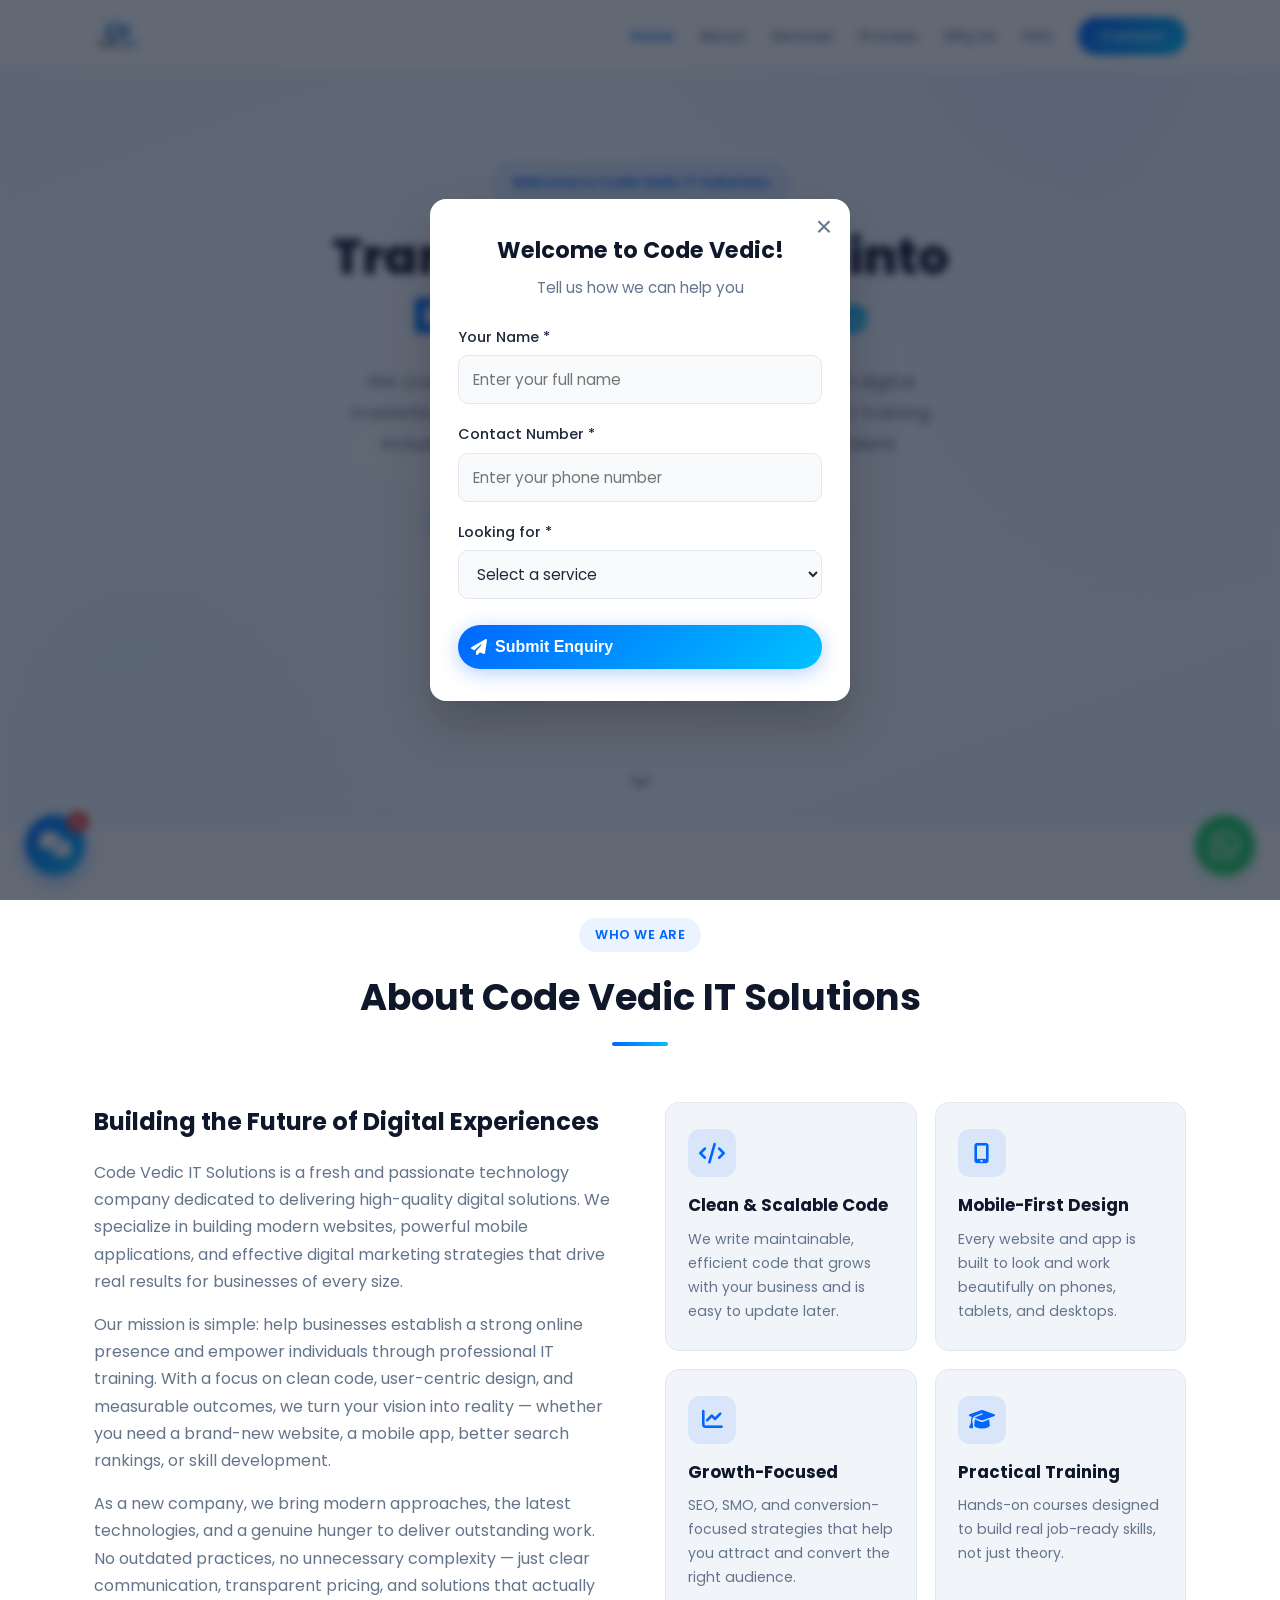
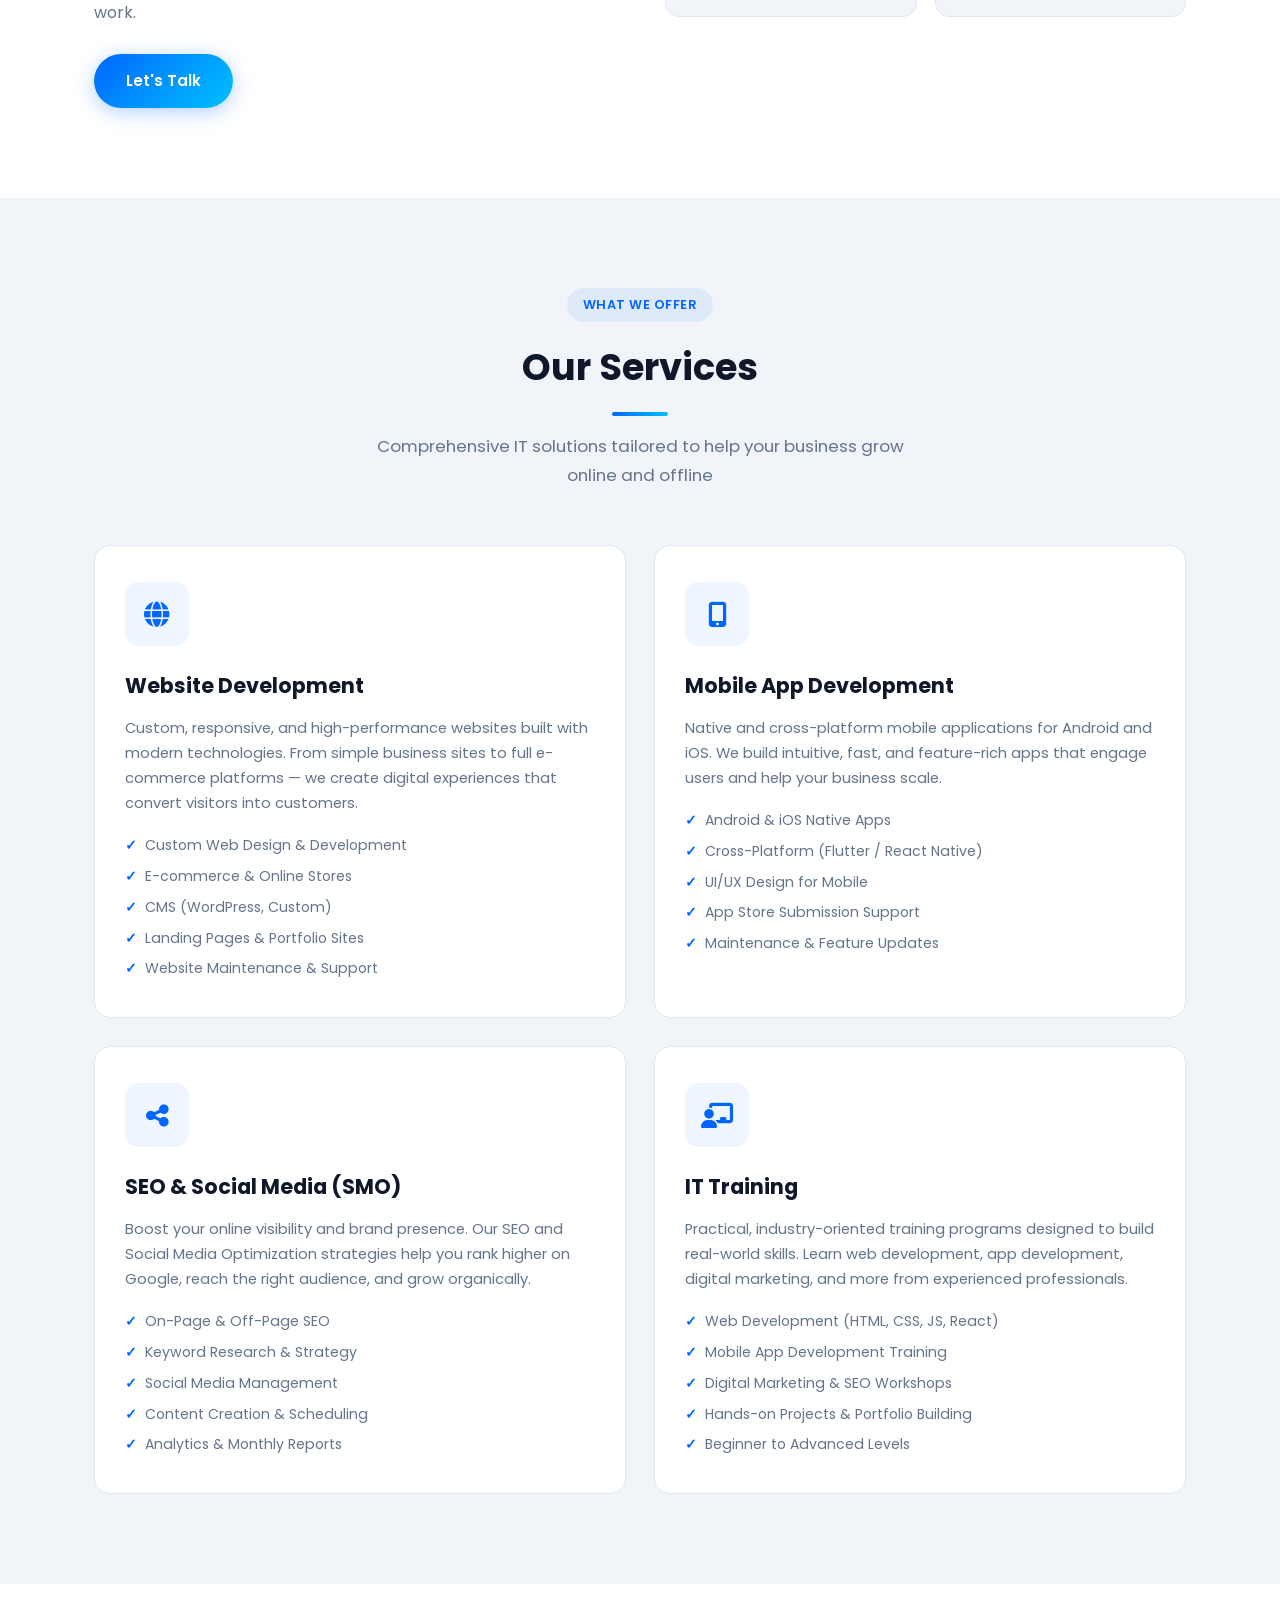
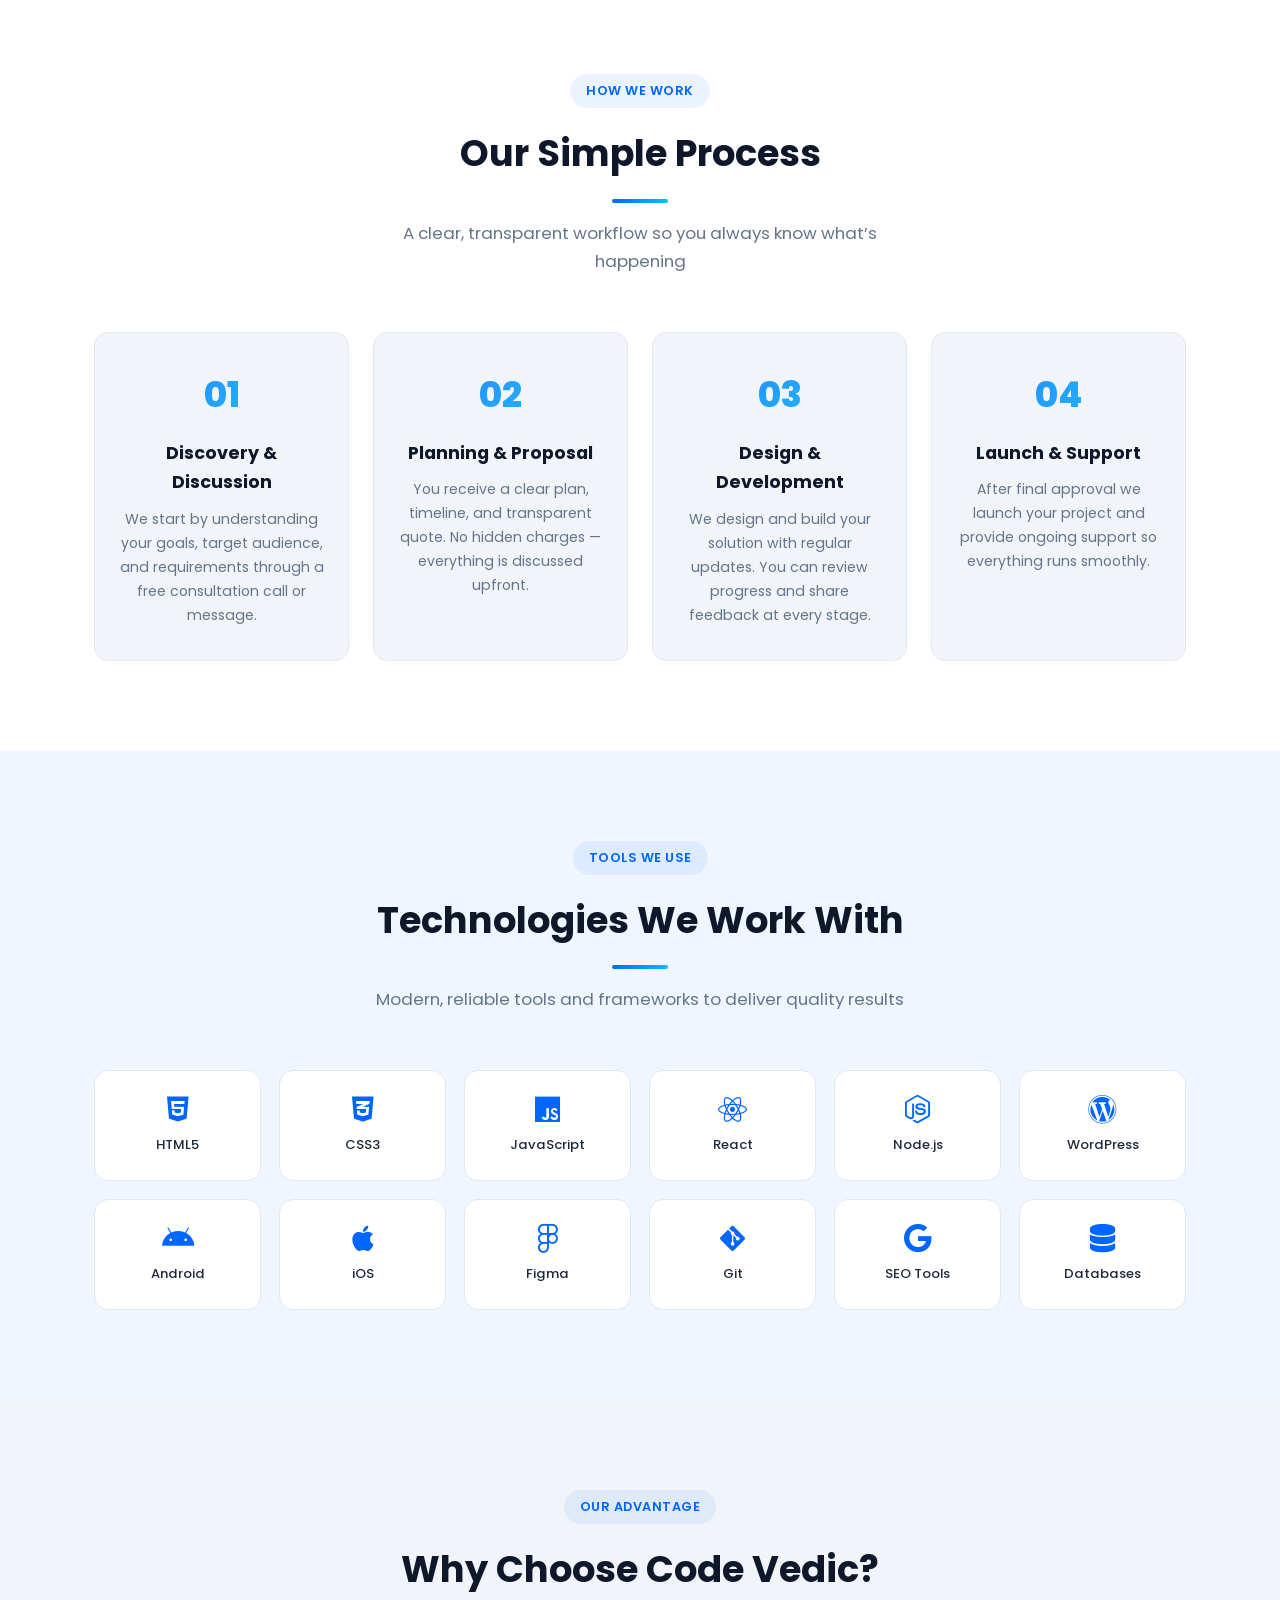
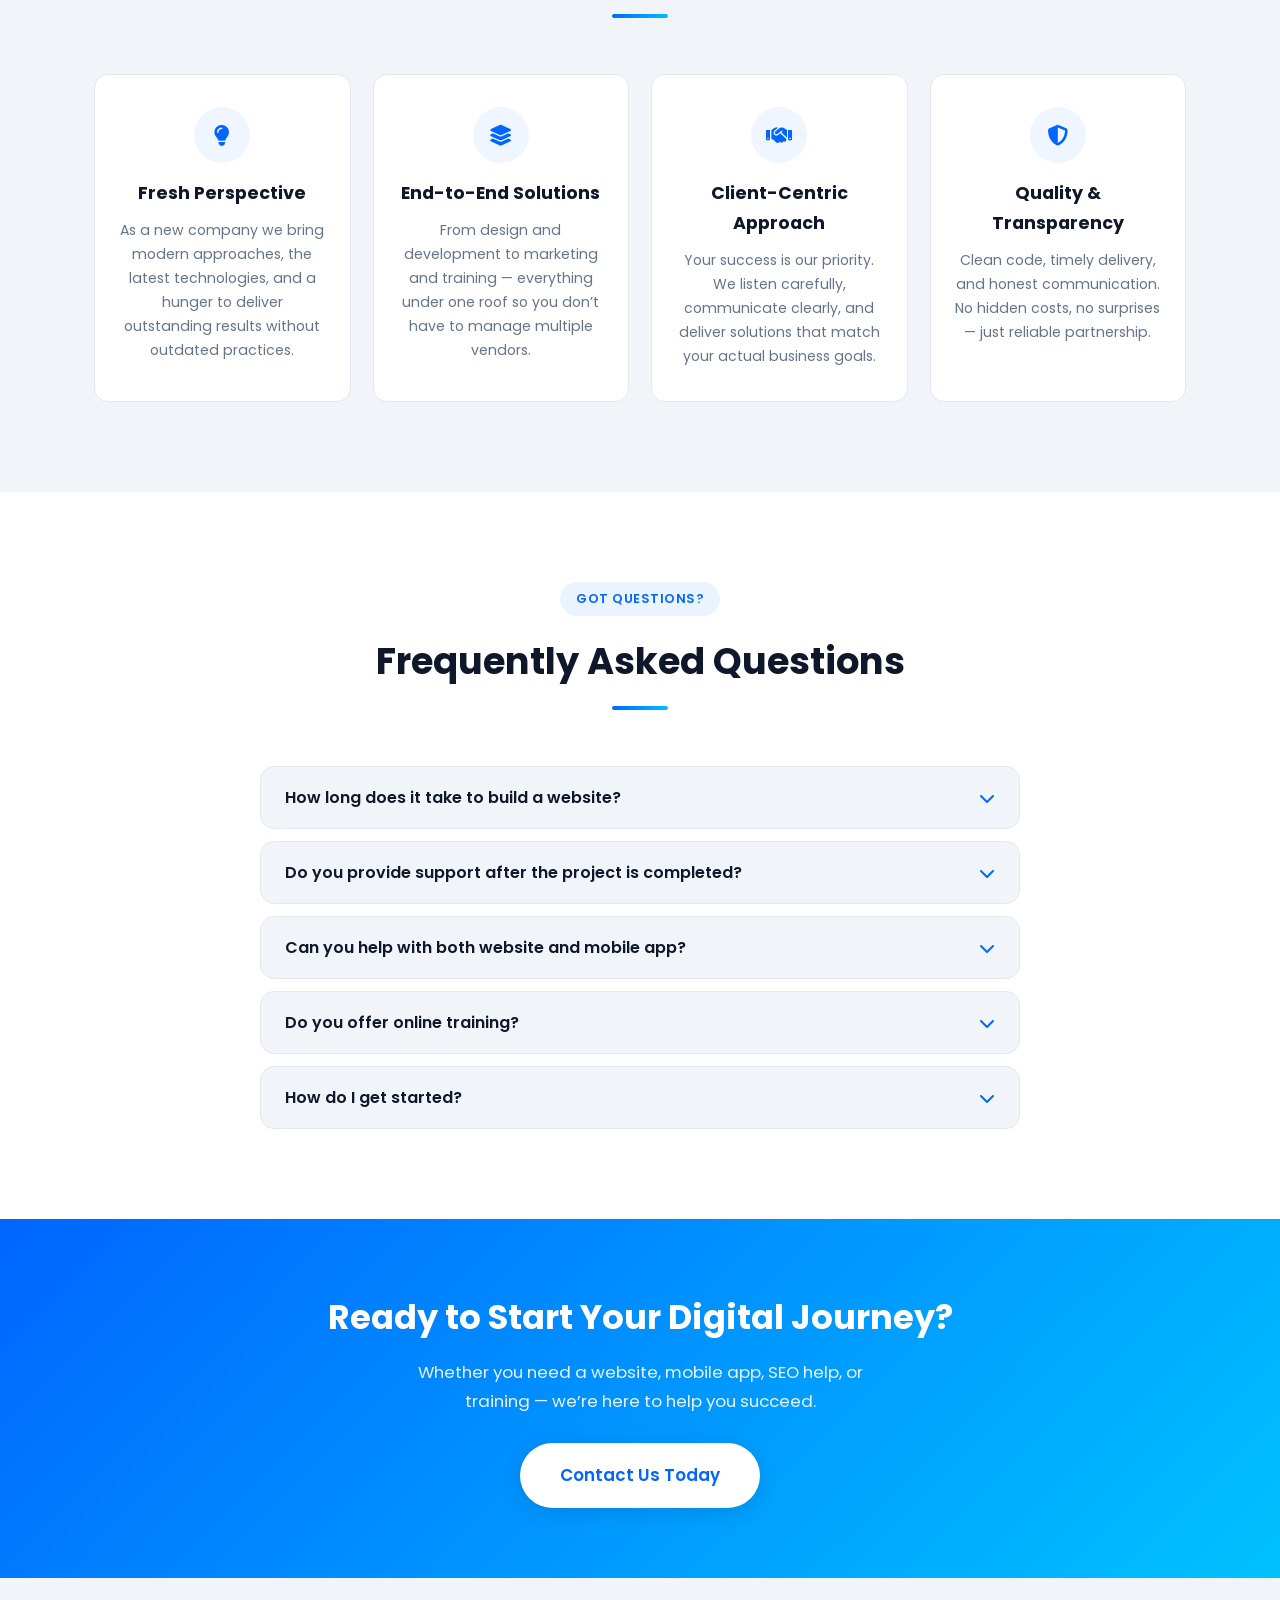
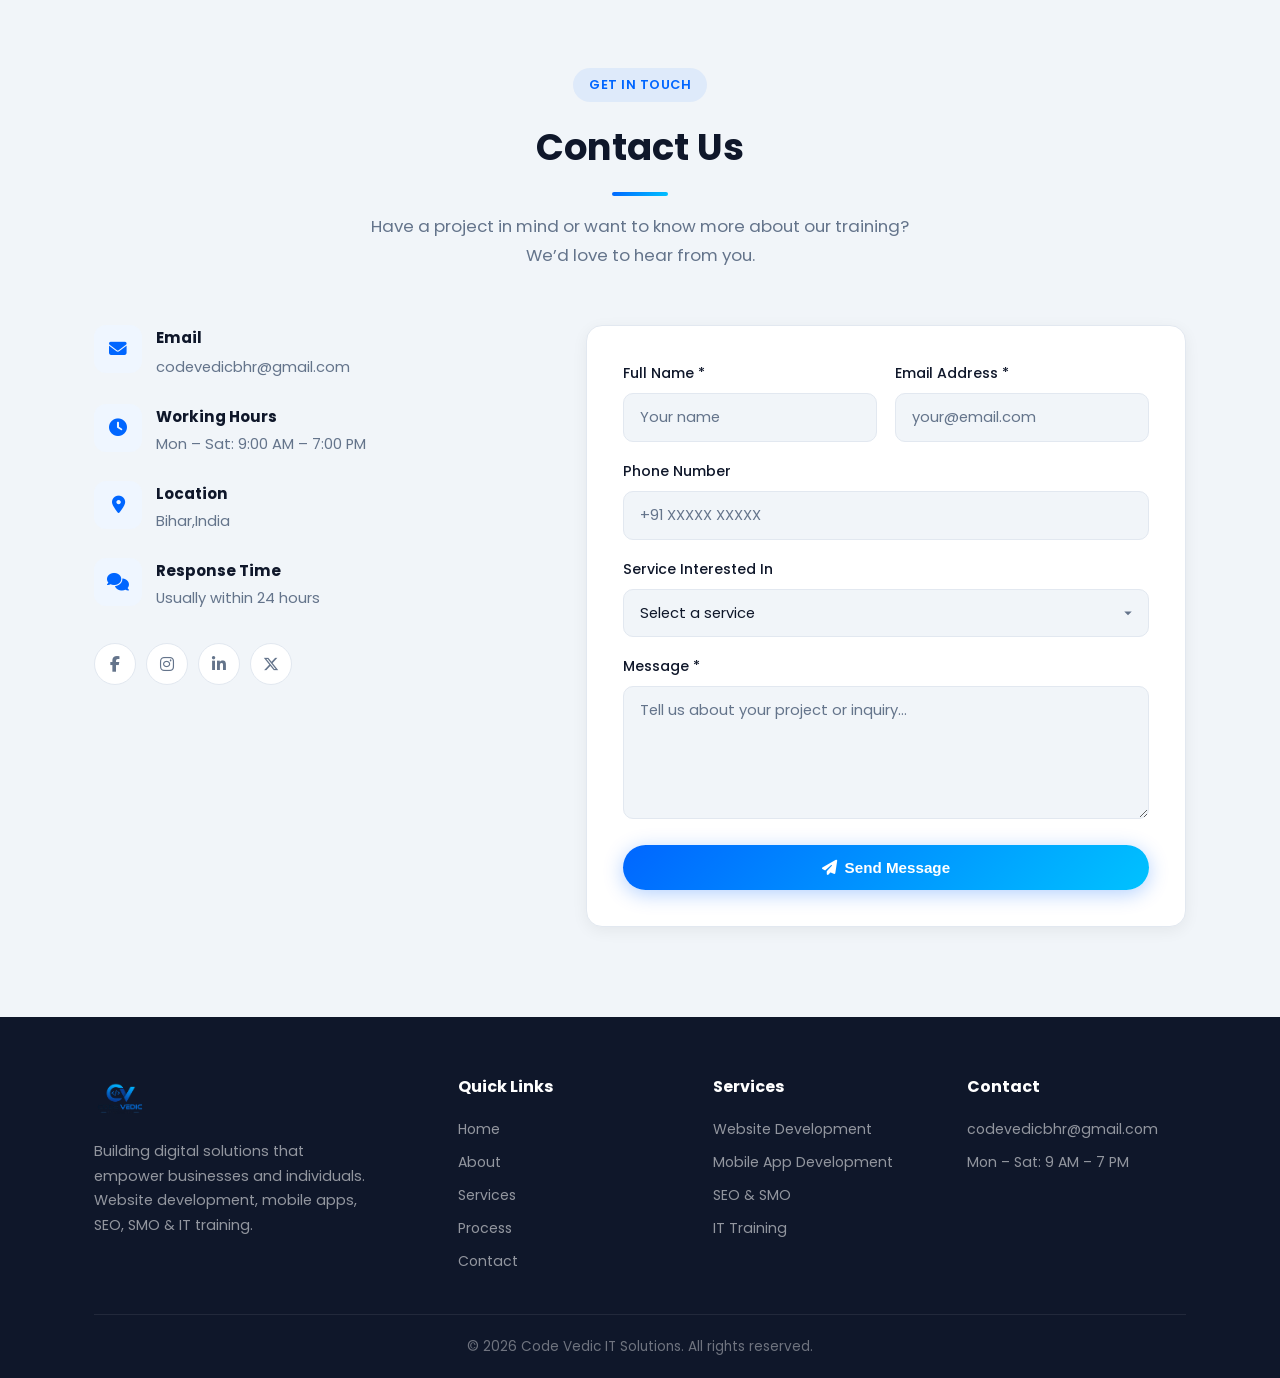
==== commit 7b05fbec: "Add files via upload" ====
--- a/index.html
+++ b/index.html
@@ -6,21 +6,20 @@
     <meta name="description" content="Code Vedic IT Solutions - Expert Website Development, Mobile App Development, SEO, SMO & Professional IT Training">
     <title>Code Vedic IT Solutions | Website & App Development | SEO & Training</title>
     <!-- Favicon -->
-<link rel="icon" type="image/png" href="images/logo.png">
-<link rel="apple-touch-icon" href="images/logo.png">
+<link rel="icon" type="image/png" href="logo.png">
+<link rel="apple-touch-icon" href="logo.png">
     <link rel="stylesheet" href="styles.css">
     <link rel="preconnect" href="https://fonts.googleapis.com">
     <link rel="preconnect" href="https://fonts.gstatic.com" crossorigin>
     <link href="https://fonts.googleapis.com/css2?family=Poppins:wght@300;400;500;600;700;800&display=swap" rel="stylesheet">
     <link rel="stylesheet" href="https://cdnjs.cloudflare.com/ajax/libs/font-awesome/6.5.1/css/all.min.css">
-    <link href="https://unpkg.com/aos@2.3.1/dist/aos.css" rel="stylesheet">
 </head>
 <body>
     <!-- Navigation -->
     <nav class="navbar" id="navbar">
         <div class="container nav-container">
             <a href="#home" class="logo">
-                <img src="images/logo.png" alt="Code Vedic IT Solutions Logo">
+                <img src="logo.png" alt="Code Vedic IT Solutions Logo">
             </a>
             <ul class="nav-links" id="navLinks">
                 <li><a href="#home">Home</a></li>
@@ -42,20 +41,15 @@
     <!-- Hero Section -->
     <section id="home" class="hero">
         <div class="hero-bg"></div>
-        <div class="hero-shapes">
-            <div class="shape shape-1"></div>
-            <div class="shape shape-2"></div>
-            <div class="shape shape-3"></div>
-        </div>
         <div class="container hero-content">
-            <div class="hero-badge" data-aos="fade-down">Welcome to Code Vedic IT Solutions</div>
-            <h1 data-aos="fade-up" data-aos-delay="100">Transforming Ideas into <span class="gradient-text">Digital Excellence</span></h1>
-            <p data-aos="fade-up" data-aos-delay="200">We craft powerful websites, mobile applications, and digital marketing strategies that help businesses grow. Expert training included to empower the next generation of tech talent.</p>
-            <div class="hero-btns" data-aos="fade-up" data-aos-delay="300">
+            <div class="hero-badge">Welcome to Code Vedic IT Solutions</div>
+            <h1>Transforming Ideas into <span class="gradient-text">Digital Excellence</span></h1>
+            <p>We craft powerful websites, mobile applications, and digital marketing strategies that help businesses grow. Expert training included to empower the next generation of tech talent.</p>
+            <div class="hero-btns">
                 <a href="#contact" class="btn btn-primary">Get Started Free</a>
                 <a href="#services" class="btn btn-outline">Explore Services</a>
             </div>
-            <div class="hero-stats" data-aos="fade-up" data-aos-delay="400">
+            <div class="hero-stats">
                 <div class="hero-stat">
                     <strong>100%</strong>
                     <span>Client Focused</span>
@@ -78,47 +72,40 @@
     <!-- About Section -->
     <section id="about" class="about">
         <div class="container">
-            <div class="section-header" data-aos="fade-up">
+            <div class="section-header">
                 <span class="section-tag">Who We Are</span>
                 <h2>About Code Vedic IT Solutions</h2>
                 <div class="underline"></div>
             </div>
             <div class="about-content">
-                <div class="about-image" data-aos="fade-right">
-                    <img src="images/about-img.jpg" alt="Our Team Working Together">
-                    <div class="about-image-badge">
-                        <i class="fas fa-rocket"></i>
-                        <span>Innovation Driven</span>
-                    </div>
-                </div>
-                <div class="about-text" data-aos="fade-left">
+                <div class="about-text">
                     <h3>Building the Future of Digital Experiences</h3>
                     <p>Code Vedic IT Solutions is a fresh and passionate technology company dedicated to delivering high-quality digital solutions. We specialize in building modern websites, powerful mobile applications, and effective digital marketing strategies that drive real results for businesses of every size.</p>
                     <p>Our mission is simple: help businesses establish a strong online presence and empower individuals through professional IT training. With a focus on clean code, user-centric design, and measurable outcomes, we turn your vision into reality — whether you need a brand-new website, a mobile app, better search rankings, or skill development.</p>
                     <p>As a new company, we bring modern approaches, the latest technologies, and a genuine hunger to deliver outstanding work. No outdated practices, no unnecessary complexity — just clear communication, transparent pricing, and solutions that actually work.</p>
                     <a href="#contact" class="btn btn-primary">Let's Talk</a>
                 </div>
-            </div>
-            <div class="about-features">
-                <div class="feature-card" data-aos="zoom-in" data-aos-delay="100">
-                    <div class="feature-icon"><i class="fas fa-code"></i></div>
-                    <h4>Clean & Scalable Code</h4>
-                    <p>We write maintainable, efficient code that grows with your business and is easy to update later.</p>
-                </div>
-                <div class="feature-card" data-aos="zoom-in" data-aos-delay="200">
-                    <div class="feature-icon"><i class="fas fa-mobile-alt"></i></div>
-                    <h4>Mobile-First Design</h4>
-                    <p>Every website and app is built to look and work beautifully on phones, tablets, and desktops.</p>
-                </div>
-                <div class="feature-card" data-aos="zoom-in" data-aos-delay="300">
-                    <div class="feature-icon"><i class="fas fa-chart-line"></i></div>
-                    <h4>Growth-Focused</h4>
-                    <p>SEO, SMO, and conversion-focused strategies that help you attract and convert the right audience.</p>
-                </div>
-                <div class="feature-card" data-aos="zoom-in" data-aos-delay="400">
-                    <div class="feature-icon"><i class="fas fa-graduation-cap"></i></div>
-                    <h4>Practical Training</h4>
-                    <p>Hands-on courses designed to build real job-ready skills, not just theory.</p>
+                <div class="about-features">
+                    <div class="feature-card">
+                        <div class="feature-icon"><i class="fas fa-code"></i></div>
+                        <h4>Clean & Scalable Code</h4>
+                        <p>We write maintainable, efficient code that grows with your business and is easy to update later.</p>
+                    </div>
+                    <div class="feature-card">
+                        <div class="feature-icon"><i class="fas fa-mobile-alt"></i></div>
+                        <h4>Mobile-First Design</h4>
+                        <p>Every website and app is built to look and work beautifully on phones, tablets, and desktops.</p>
+                    </div>
+                    <div class="feature-card">
+                        <div class="feature-icon"><i class="fas fa-chart-line"></i></div>
+                        <h4>Growth-Focused</h4>
+                        <p>SEO, SMO, and conversion-focused strategies that help you attract and convert the right audience.</p>
+                    </div>
+                    <div class="feature-card">
+                        <div class="feature-icon"><i class="fas fa-graduation-cap"></i></div>
+                        <h4>Practical Training</h4>
+                        <p>Hands-on courses designed to build real job-ready skills, not just theory.</p>
+                    </div>
                 </div>
             </div>
         </div>
@@ -127,80 +114,60 @@
     <!-- Services Section -->
     <section id="services" class="services">
         <div class="container">
-            <div class="section-header" data-aos="fade-up">
+            <div class="section-header">
                 <span class="section-tag">What We Offer</span>
                 <h2>Our Services</h2>
                 <div class="underline"></div>
                 <p class="section-desc">Comprehensive IT solutions tailored to help your business grow online and offline</p>
             </div>
             <div class="services-grid">
-                <div class="service-card" data-aos="fade-up" data-aos-delay="100">
-                    <div class="service-img">
-                        <img src="images/web-dev.jpg" alt="Website Development">
-                        <div class="service-icon"><i class="fas fa-globe"></i></div>
-                    </div>
-                    <div class="service-body">
-                        <h3>Website Development</h3>
-                        <p>Custom, responsive, and high-performance websites built with modern technologies. From simple business sites to full e-commerce platforms — we create digital experiences that convert visitors into customers.</p>
-                        <ul>
-                            <li>Custom Web Design & Development</li>
-                            <li>E-commerce & Online Stores</li>
-                            <li>CMS (WordPress, Custom)</li>
-                            <li>Landing Pages & Portfolio Sites</li>
-                            <li>Website Maintenance & Support</li>
-                        </ul>
-                    </div>
-                </div>
-                <div class="service-card" data-aos="fade-up" data-aos-delay="200">
-                    <div class="service-img">
-                        <img src="images/mobile-app.jpg" alt="Mobile App Development">
-                        <div class="service-icon"><i class="fas fa-mobile-alt"></i></div>
-                    </div>
-                    <div class="service-body">
-                        <h3>Mobile App Development</h3>
-                        <p>Native and cross-platform mobile applications for Android and iOS. We build intuitive, fast, and feature-rich apps that engage users and help your business scale.</p>
-                        <ul>
-                            <li>Android & iOS Native Apps</li>
-                            <li>Cross-Platform (Flutter / React Native)</li>
-                            <li>UI/UX Design for Mobile</li>
-                            <li>App Store Submission Support</li>
-                            <li>Maintenance & Feature Updates</li>
-                        </ul>
-                    </div>
-                </div>
-                <div class="service-card" data-aos="fade-up" data-aos-delay="300">
-                    <div class="service-img">
-                        <img src="images/seo.jpg" alt="SEO & Social Media">
-                        <div class="service-icon"><i class="fas fa-share-alt"></i></div>
-                    </div>
-                    <div class="service-body">
-                        <h3>SEO & Social Media (SMO)</h3>
-                        <p>Boost your online visibility and brand presence. Our SEO and Social Media Optimization strategies help you rank higher on Google, reach the right audience, and grow organically.</p>
-                        <ul>
-                            <li>On-Page & Off-Page SEO</li>
-                            <li>Keyword Research & Strategy</li>
-                            <li>Social Media Management</li>
-                            <li>Content Creation & Scheduling</li>
-                            <li>Analytics & Monthly Reports</li>
-                        </ul>
-                    </div>
-                </div>
-                <div class="service-card" data-aos="fade-up" data-aos-delay="400">
-                    <div class="service-img">
-                        <img src="images/training.jpg" alt="IT Training">
-                        <div class="service-icon"><i class="fas fa-chalkboard-teacher"></i></div>
-                    </div>
-                    <div class="service-body">
-                        <h3>IT Training</h3>
-                        <p>Practical, industry-oriented training programs designed to build real-world skills. Learn web development, app development, digital marketing, and more from experienced professionals.</p>
-                        <ul>
-                            <li>Web Development (HTML, CSS, JS, React)</li>
-                            <li>Mobile App Development Training</li>
-                            <li>Digital Marketing & SEO Workshops</li>
-                            <li>Hands-on Projects & Portfolio Building</li>
-                            <li>Beginner to Advanced Levels</li>
-                        </ul>
-                    </div>
+                <div class="service-card">
+                    <div class="service-icon"><i class="fas fa-globe"></i></div>
+                    <h3>Website Development</h3>
+                    <p>Custom, responsive, and high-performance websites built with modern technologies. From simple business sites to full e-commerce platforms — we create digital experiences that convert visitors into customers.</p>
+                    <ul>
+                        <li>Custom Web Design & Development</li>
+                        <li>E-commerce & Online Stores</li>
+                        <li>CMS (WordPress, Custom)</li>
+                        <li>Landing Pages & Portfolio Sites</li>
+                        <li>Website Maintenance & Support</li>
+                    </ul>
+                </div>
+                <div class="service-card">
+                    <div class="service-icon"><i class="fas fa-mobile-alt"></i></div>
+                    <h3>Mobile App Development</h3>
+                    <p>Native and cross-platform mobile applications for Android and iOS. We build intuitive, fast, and feature-rich apps that engage users and help your business scale.</p>
+                    <ul>
+                        <li>Android & iOS Native Apps</li>
+                        <li>Cross-Platform (Flutter / React Native)</li>
+                        <li>UI/UX Design for Mobile</li>
+                        <li>App Store Submission Support</li>
+                        <li>Maintenance & Feature Updates</li>
+                    </ul>
+                </div>
+                <div class="service-card">
+                    <div class="service-icon"><i class="fas fa-share-alt"></i></div>
+                    <h3>SEO & Social Media (SMO)</h3>
+                    <p>Boost your online visibility and brand presence. Our SEO and Social Media Optimization strategies help you rank higher on Google, reach the right audience, and grow organically.</p>
+                    <ul>
+                        <li>On-Page & Off-Page SEO</li>
+                        <li>Keyword Research & Strategy</li>
+                        <li>Social Media Management</li>
+                        <li>Content Creation & Scheduling</li>
+                        <li>Analytics & Monthly Reports</li>
+                    </ul>
+                </div>
+                <div class="service-card">
+                    <div class="service-icon"><i class="fas fa-chalkboard-teacher"></i></div>
+                    <h3>IT Training</h3>
+                    <p>Practical, industry-oriented training programs designed to build real-world skills. Learn web development, app development, digital marketing, and more from experienced professionals.</p>
+                    <ul>
+                        <li>Web Development (HTML, CSS, JS, React)</li>
+                        <li>Mobile App Development Training</li>
+                        <li>Digital Marketing & SEO Workshops</li>
+                        <li>Hands-on Projects & Portfolio Building</li>
+                        <li>Beginner to Advanced Levels</li>
+                    </ul>
                 </div>
             </div>
         </div>
@@ -209,29 +176,29 @@
     <!-- Process Section -->
     <section id="process" class="process">
         <div class="container">
-            <div class="section-header" data-aos="fade-up">
+            <div class="section-header">
                 <span class="section-tag">How We Work</span>
                 <h2>Our Simple Process</h2>
                 <div class="underline"></div>
                 <p class="section-desc">A clear, transparent workflow so you always know what’s happening</p>
             </div>
             <div class="process-grid">
-                <div class="process-card" data-aos="fade-up" data-aos-delay="100">
+                <div class="process-card">
                     <div class="process-num">01</div>
                     <h3>Discovery & Discussion</h3>
                     <p>We start by understanding your goals, target audience, and requirements through a free consultation call or message.</p>
                 </div>
-                <div class="process-card" data-aos="fade-up" data-aos-delay="200">
+                <div class="process-card">
                     <div class="process-num">02</div>
                     <h3>Planning & Proposal</h3>
                     <p>You receive a clear plan, timeline, and transparent quote. No hidden charges — everything is discussed upfront.</p>
                 </div>
-                <div class="process-card" data-aos="fade-up" data-aos-delay="300">
+                <div class="process-card">
                     <div class="process-num">03</div>
                     <h3>Design & Development</h3>
                     <p>We design and build your solution with regular updates. You can review progress and share feedback at every stage.</p>
                 </div>
-                <div class="process-card" data-aos="fade-up" data-aos-delay="400">
+                <div class="process-card">
                     <div class="process-num">04</div>
                     <h3>Launch & Support</h3>
                     <p>After final approval we launch your project and provide ongoing support so everything runs smoothly.</p>
@@ -243,25 +210,25 @@
     <!-- Technologies Section -->
     <section id="tech" class="tech">
         <div class="container">
-            <div class="section-header" data-aos="fade-up">
+            <div class="section-header">
                 <span class="section-tag">Tools We Use</span>
                 <h2>Technologies We Work With</h2>
                 <div class="underline"></div>
                 <p class="section-desc">Modern, reliable tools and frameworks to deliver quality results</p>
             </div>
             <div class="tech-grid">
-                <div class="tech-item" data-aos="zoom-in" data-aos-delay="50"><i class="fab fa-html5"></i><span>HTML5</span></div>
-                <div class="tech-item" data-aos="zoom-in" data-aos-delay="100"><i class="fab fa-css3-alt"></i><span>CSS3</span></div>
-                <div class="tech-item" data-aos="zoom-in" data-aos-delay="150"><i class="fab fa-js"></i><span>JavaScript</span></div>
-                <div class="tech-item" data-aos="zoom-in" data-aos-delay="200"><i class="fab fa-react"></i><span>React</span></div>
-                <div class="tech-item" data-aos="zoom-in" data-aos-delay="250"><i class="fab fa-node-js"></i><span>Node.js</span></div>
-                <div class="tech-item" data-aos="zoom-in" data-aos-delay="300"><i class="fab fa-wordpress"></i><span>WordPress</span></div>
-                <div class="tech-item" data-aos="zoom-in" data-aos-delay="50"><i class="fab fa-android"></i><span>Android</span></div>
-                <div class="tech-item" data-aos="zoom-in" data-aos-delay="100"><i class="fab fa-apple"></i><span>iOS</span></div>
-                <div class="tech-item" data-aos="zoom-in" data-aos-delay="150"><i class="fab fa-figma"></i><span>Figma</span></div>
-                <div class="tech-item" data-aos="zoom-in" data-aos-delay="200"><i class="fab fa-git-alt"></i><span>Git</span></div>
-                <div class="tech-item" data-aos="zoom-in" data-aos-delay="250"><i class="fab fa-google"></i><span>SEO Tools</span></div>
-                <div class="tech-item" data-aos="zoom-in" data-aos-delay="300"><i class="fas fa-database"></i><span>Databases</span></div>
+                <div class="tech-item"><i class="fab fa-html5"></i><span>HTML5</span></div>
+                <div class="tech-item"><i class="fab fa-css3-alt"></i><span>CSS3</span></div>
+                <div class="tech-item"><i class="fab fa-js"></i><span>JavaScript</span></div>
+                <div class="tech-item"><i class="fab fa-react"></i><span>React</span></div>
+                <div class="tech-item"><i class="fab fa-node-js"></i><span>Node.js</span></div>
+                <div class="tech-item"><i class="fab fa-wordpress"></i><span>WordPress</span></div>
+                <div class="tech-item"><i class="fab fa-android"></i><span>Android</span></div>
+                <div class="tech-item"><i class="fab fa-apple"></i><span>iOS</span></div>
+                <div class="tech-item"><i class="fab fa-figma"></i><span>Figma</span></div>
+                <div class="tech-item"><i class="fab fa-git-alt"></i><span>Git</span></div>
+                <div class="tech-item"><i class="fab fa-google"></i><span>SEO Tools</span></div>
+                <div class="tech-item"><i class="fas fa-database"></i><span>Databases</span></div>
             </div>
         </div>
     </section>
@@ -269,28 +236,28 @@
     <!-- Why Us Section -->
     <section id="why-us" class="why-us">
         <div class="container">
-            <div class="section-header" data-aos="fade-up">
+            <div class="section-header">
                 <span class="section-tag">Our Advantage</span>
                 <h2>Why Choose Code Vedic?</h2>
                 <div class="underline"></div>
             </div>
             <div class="why-grid">
-                <div class="why-card" data-aos="fade-up" data-aos-delay="100">
+                <div class="why-card">
                     <div class="why-icon"><i class="fas fa-lightbulb"></i></div>
                     <h3>Fresh Perspective</h3>
                     <p>As a new company we bring modern approaches, the latest technologies, and a hunger to deliver outstanding results without outdated practices.</p>
                 </div>
-                <div class="why-card" data-aos="fade-up" data-aos-delay="200">
+                <div class="why-card">
                     <div class="why-icon"><i class="fas fa-layer-group"></i></div>
                     <h3>End-to-End Solutions</h3>
                     <p>From design and development to marketing and training — everything under one roof so you don’t have to manage multiple vendors.</p>
                 </div>
-                <div class="why-card" data-aos="fade-up" data-aos-delay="300">
+                <div class="why-card">
                     <div class="why-icon"><i class="fas fa-handshake"></i></div>
                     <h3>Client-Centric Approach</h3>
                     <p>Your success is our priority. We listen carefully, communicate clearly, and deliver solutions that match your actual business goals.</p>
                 </div>
-                <div class="why-card" data-aos="fade-up" data-aos-delay="400">
+                <div class="why-card">
                     <div class="why-icon"><i class="fas fa-shield-alt"></i></div>
                     <h3>Quality & Transparency</h3>
                     <p>Clean code, timely delivery, and honest communication. No hidden costs, no surprises — just reliable partnership.</p>
@@ -302,12 +269,12 @@
     <!-- FAQ Section -->
     <section id="faq" class="faq">
         <div class="container">
-            <div class="section-header" data-aos="fade-up">
+            <div class="section-header">
                 <span class="section-tag">Got Questions?</span>
                 <h2>Frequently Asked Questions</h2>
                 <div class="underline"></div>
             </div>
-            <div class="faq-list" data-aos="fade-up" data-aos-delay="100">
+            <div class="faq-list">
                 <div class="faq-item">
                     <button class="faq-question">
                         <span>How long does it take to build a website?</span>
@@ -359,7 +326,7 @@
 
     <!-- CTA Section -->
     <section class="cta">
-        <div class="container" data-aos="zoom-in">
+        <div class="container">
             <h2>Ready to Start Your Digital Journey?</h2>
             <p>Whether you need a website, mobile app, SEO help, or training — we’re here to help you succeed.</p>
             <a href="#contact" class="btn btn-primary btn-lg">Contact Us Today</a>
@@ -460,7 +427,7 @@
         <div class="container">
             <div class="footer-content">
                 <div class="footer-brand">
-                    <img src="images/logo.png" alt="Code Vedic IT Solutions" class="footer-logo">
+                    <img src="logo.png" alt="Code Vedic IT Solutions" class="footer-logo">
                     <p>Building digital solutions that empower businesses and individuals. Website development, mobile apps, SEO, SMO & IT training.</p>
                 </div>
                 <div class="footer-links">
@@ -614,7 +581,6 @@
         </form>
     </div>
 </div>
-    <script src="https://unpkg.com/aos@2.3.1/dist/aos.js"></script>
     <script src="script.js"></script>
 </body>
 </html>
--- a/styles.css
+++ b/styles.css
@@ -217,58 +217,9 @@
     position: absolute;
     inset: 0;
     background:
-        linear-gradient(160deg, rgba(15, 23, 42, 0.75) 0%, rgba(0, 102, 255, 0.55) 50%, rgba(0, 194, 255, 0.4) 100%),
-        url('images/hero-bg.jpg') center/cover no-repeat;
+        radial-gradient(circle at 85% 15%, rgba(0, 102, 255, 0.08) 0%, transparent 40%),
+        radial-gradient(circle at 10% 80%, rgba(0, 194, 255, 0.06) 0%, transparent 35%);
     z-index: 0;
-}
-
-.hero-shapes {
-    position: absolute;
-    inset: 0;
-    z-index: 0;
-    overflow: hidden;
-    pointer-events: none;
-}
-
-.shape {
-    position: absolute;
-    border-radius: 50%;
-    filter: blur(60px);
-    opacity: 0.35;
-    animation: floatShape 12s ease-in-out infinite;
-}
-
-.shape-1 {
-    width: 320px;
-    height: 320px;
-    background: #00C2FF;
-    top: -80px;
-    right: 10%;
-    animation-delay: 0s;
-}
-
-.shape-2 {
-    width: 220px;
-    height: 220px;
-    background: #0066FF;
-    bottom: 10%;
-    left: 5%;
-    animation-delay: 3s;
-}
-
-.shape-3 {
-    width: 180px;
-    height: 180px;
-    background: #3D8BFF;
-    top: 40%;
-    right: 5%;
-    animation-delay: 6s;
-}
-
-@keyframes floatShape {
-    0%, 100% { transform: translate(0, 0) scale(1); }
-    33% { transform: translate(30px, -40px) scale(1.08); }
-    66% { transform: translate(-20px, 20px) scale(0.95); }
 }
 
 .hero-content {
@@ -281,21 +232,14 @@
 
 .hero-badge {
     display: inline-block;
-    background: rgba(255, 255, 255, 0.15);
-    color: #fff;
+    background: rgba(0, 102, 255, 0.1);
+    color: var(--primary);
     padding: 8px 20px;
     border-radius: 50px;
     font-size: 0.85rem;
     font-weight: 600;
     margin-bottom: 24px;
-    border: 1px solid rgba(255, 255, 255, 0.25);
-    backdrop-filter: blur(8px);
-    animation: pulseBadge 2.5s ease-in-out infinite;
-}
-
-@keyframes pulseBadge {
-    0%, 100% { box-shadow: 0 0 0 0 rgba(255,255,255,0.2); }
-    50% { box-shadow: 0 0 0 10px rgba(255,255,255,0); }
+    border: 1px solid rgba(0, 102, 255, 0.15);
 }
 
 .hero-content h1 {
@@ -303,11 +247,11 @@
     font-weight: 800;
     line-height: 1.2;
     margin-bottom: 20px;
-    color: #fff;
+    color: var(--dark);
 }
 
 .gradient-text {
-    background: linear-gradient(135deg, #7DD3FC 0%, #38BDF8 50%, #00C2FF 100%);
+    background: var(--gradient);
     -webkit-background-clip: text;
     -webkit-text-fill-color: transparent;
     background-clip: text;
@@ -315,7 +259,7 @@
 
 .hero-content > p {
     font-size: 1.15rem;
-    color: rgba(255, 255, 255, 0.88);
+    color: var(--text-muted);
     margin-bottom: 32px;
     max-width: 600px;
     margin-left: auto;
@@ -330,24 +274,13 @@
     margin-bottom: 48px;
 }
 
-.hero .btn-outline {
-    color: #fff;
-    border-color: rgba(255, 255, 255, 0.7);
-}
-
-.hero .btn-outline:hover {
-    background: #fff;
-    color: var(--primary);
-    border-color: #fff;
-}
-
 .hero-stats {
     display: flex;
     justify-content: center;
     gap: 48px;
     flex-wrap: wrap;
     padding-top: 32px;
-    border-top: 1px solid rgba(255, 255, 255, 0.2);
+    border-top: 1px solid var(--border);
 }
 
 .hero-stat {
@@ -358,12 +291,15 @@
     display: block;
     font-size: 1.8rem;
     font-weight: 700;
-    color: #fff;
+    background: var(--gradient);
+    -webkit-background-clip: text;
+    -webkit-text-fill-color: transparent;
+    background-clip: text;
 }
 
 .hero-stat span {
     font-size: 0.85rem;
-    color: rgba(255, 255, 255, 0.75);
+    color: var(--text-muted);
 }
 
 .scroll-indicator {
@@ -376,7 +312,7 @@
 }
 
 .scroll-indicator a {
-    color: rgba(255, 255, 255, 0.8);
+    color: var(--text-muted);
     font-size: 1.4rem;
 }
 
@@ -439,48 +375,7 @@
     display: grid;
     grid-template-columns: 1fr 1fr;
     gap: 50px;
-    align-items: center;
-    margin-bottom: 48px;
-}
-
-.about-image {
-    position: relative;
-    border-radius: 20px;
-    overflow: hidden;
-    box-shadow: 0 20px 60px rgba(0, 102, 255, 0.15);
-}
-
-.about-image img {
-    width: 100%;
-    height: 420px;
-    object-fit: cover;
-    display: block;
-    transition: transform 0.6s ease;
-}
-
-.about-image:hover img {
-    transform: scale(1.05);
-}
-
-.about-image-badge {
-    position: absolute;
-    bottom: 20px;
-    left: 20px;
-    background: rgba(255, 255, 255, 0.95);
-    backdrop-filter: blur(10px);
-    padding: 12px 20px;
-    border-radius: 50px;
-    display: flex;
-    align-items: center;
-    gap: 10px;
-    box-shadow: 0 8px 24px rgba(0, 0, 0, 0.12);
-    font-weight: 600;
-    color: var(--primary);
-    font-size: 0.9rem;
-}
-
-.about-image-badge i {
-    font-size: 1.1rem;
+    align-items: start;
 }
 
 .about-text h3 {
@@ -501,7 +396,7 @@
 
 .about-features {
     display: grid;
-    grid-template-columns: repeat(4, 1fr);
+    grid-template-columns: 1fr 1fr;
     gap: 18px;
 }
 
@@ -515,7 +410,7 @@
 
 .feature-card:hover {
     border-color: rgba(0, 102, 255, 0.25);
-    transform: translateY(-6px);
+    transform: translateY(-4px);
     box-shadow: var(--shadow);
     background: var(--white);
 }
@@ -561,90 +456,78 @@
 
 .service-card {
     background: var(--white);
+    padding: 36px 30px;
     border-radius: 16px;
     border: 1px solid var(--border);
     transition: var(--transition);
     position: relative;
     overflow: hidden;
-    display: flex;
-    flex-direction: column;
+}
+
+.service-card::before {
+    content: '';
+    position: absolute;
+    top: 0;
+    left: 0;
+    width: 100%;
+    height: 3px;
+    background: var(--gradient);
+    transform: scaleX(0);
+    transition: var(--transition);
 }
 
 .service-card:hover {
     border-color: rgba(0, 102, 255, 0.2);
-    transform: translateY(-8px);
-    box-shadow: 0 20px 50px rgba(0, 102, 255, 0.12);
-}
-
-.service-img {
-    position: relative;
-    height: 180px;
-    overflow: hidden;
-}
-
-.service-img img {
-    width: 100%;
-    height: 100%;
-    object-fit: cover;
-    transition: transform 0.5s ease;
-}
-
-.service-card:hover .service-img img {
-    transform: scale(1.08);
-}
-
-.service-img .service-icon {
-    position: absolute;
-    bottom: -24px;
-    left: 24px;
-    width: 56px;
-    height: 56px;
-    background: var(--gradient);
+    transform: translateY(-6px);
+    box-shadow: var(--shadow);
+}
+
+.service-card:hover::before {
+    transform: scaleX(1);
+}
+
+.service-icon {
+    width: 64px;
+    height: 64px;
+    background: var(--bg-blue);
     border-radius: 14px;
     display: flex;
     align-items: center;
     justify-content: center;
-    box-shadow: 0 8px 20px rgba(0, 102, 255, 0.35);
-    margin: 0;
-    z-index: 2;
-}
-
-.service-img .service-icon i {
-    font-size: 1.4rem;
-    color: #fff;
-}
-
-.service-body {
-    padding: 40px 28px 28px;
-    flex: 1;
-}
-
-.service-body h3 {
+    margin-bottom: 22px;
+}
+
+.service-icon i {
+    font-size: 1.6rem;
+    color: var(--primary);
+}
+
+.service-card h3 {
     font-size: 1.3rem;
     color: var(--dark);
     margin-bottom: 12px;
 }
 
-.service-body > p {
+.service-card > p {
     color: var(--text-muted);
     font-size: 0.92rem;
     margin-bottom: 18px;
 }
 
-.service-body ul {
+.service-card ul {
     display: flex;
     flex-direction: column;
     gap: 7px;
 }
 
-.service-body ul li {
+.service-card ul li {
     color: var(--text-muted);
     font-size: 0.88rem;
     padding-left: 20px;
     position: relative;
 }
 
-.service-body ul li::before {
+.service-card ul li::before {
     content: '✓';
     position: absolute;
     left: 0;
@@ -1114,7 +997,6 @@
 /* ===== Responsive ===== */
 @media (max-width: 1024px) {
     .hero-content h1 { font-size: 2.5rem; }
-    .about-features { grid-template-columns: repeat(2, 1fr); }
     .process-grid { grid-template-columns: repeat(2, 1fr); }
     .why-grid { grid-template-columns: repeat(2, 1fr); }
     .tech-grid { grid-template-columns: repeat(4, 1fr); }
@@ -1144,8 +1026,7 @@
     .hero-content h1 { font-size: 2rem; }
     .hero-stats { gap: 28px; }
     .about-content { grid-template-columns: 1fr; gap: 36px; }
-    .about-image img { height: 280px; }
-    .about-features { grid-template-columns: 1fr 1fr; }
+    .about-features { grid-template-columns: 1fr; }
     .services-grid { grid-template-columns: 1fr; }
     .process-grid { grid-template-columns: 1fr; }
     .why-grid { grid-template-columns: 1fr; }
@@ -1163,7 +1044,6 @@
     .hero-btns { flex-direction: column; align-items: center; }
     .btn { width: 100%; justify-content: center; }
     .hero-stats { flex-direction: column; gap: 16px; }
-    .about-features { grid-template-columns: 1fr; }
     .tech-grid { grid-template-columns: repeat(2, 1fr); }
     .contact-form { padding: 24px 18px; }
     .logo img { height: 40px; }
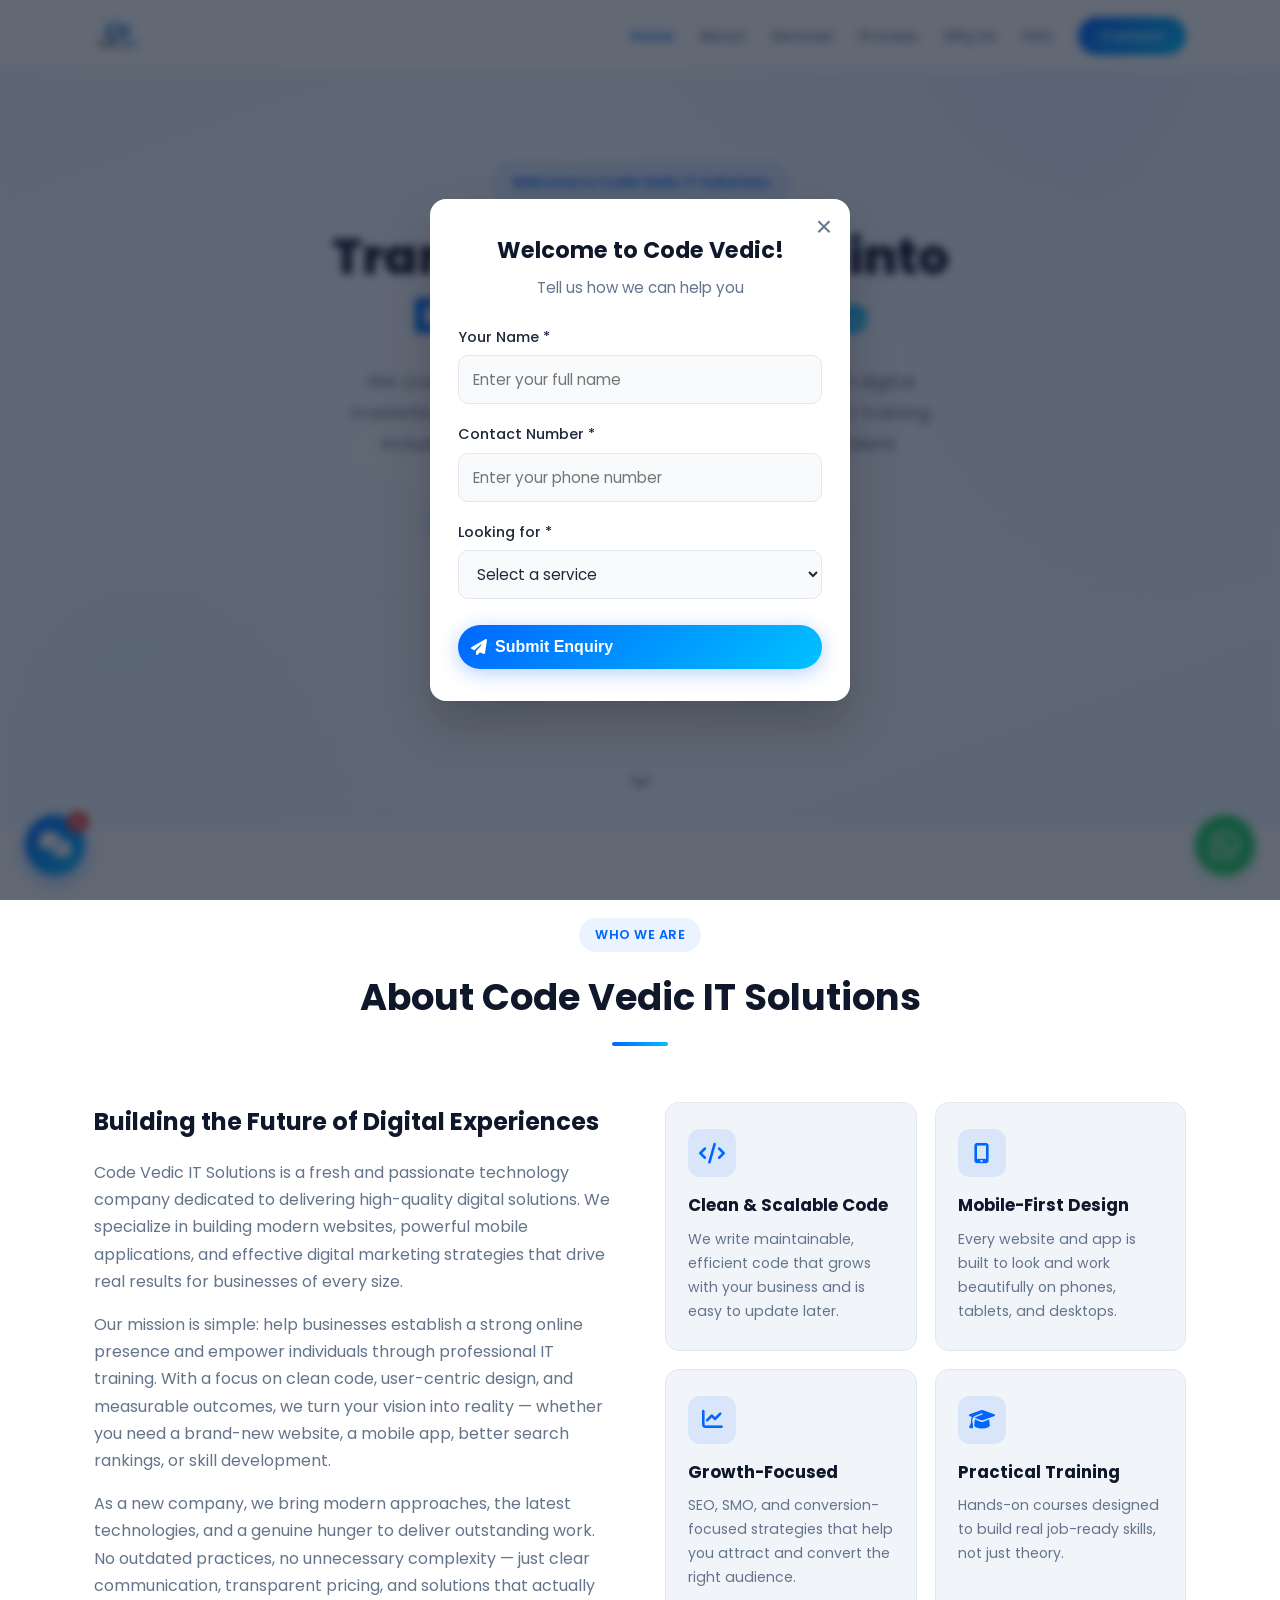
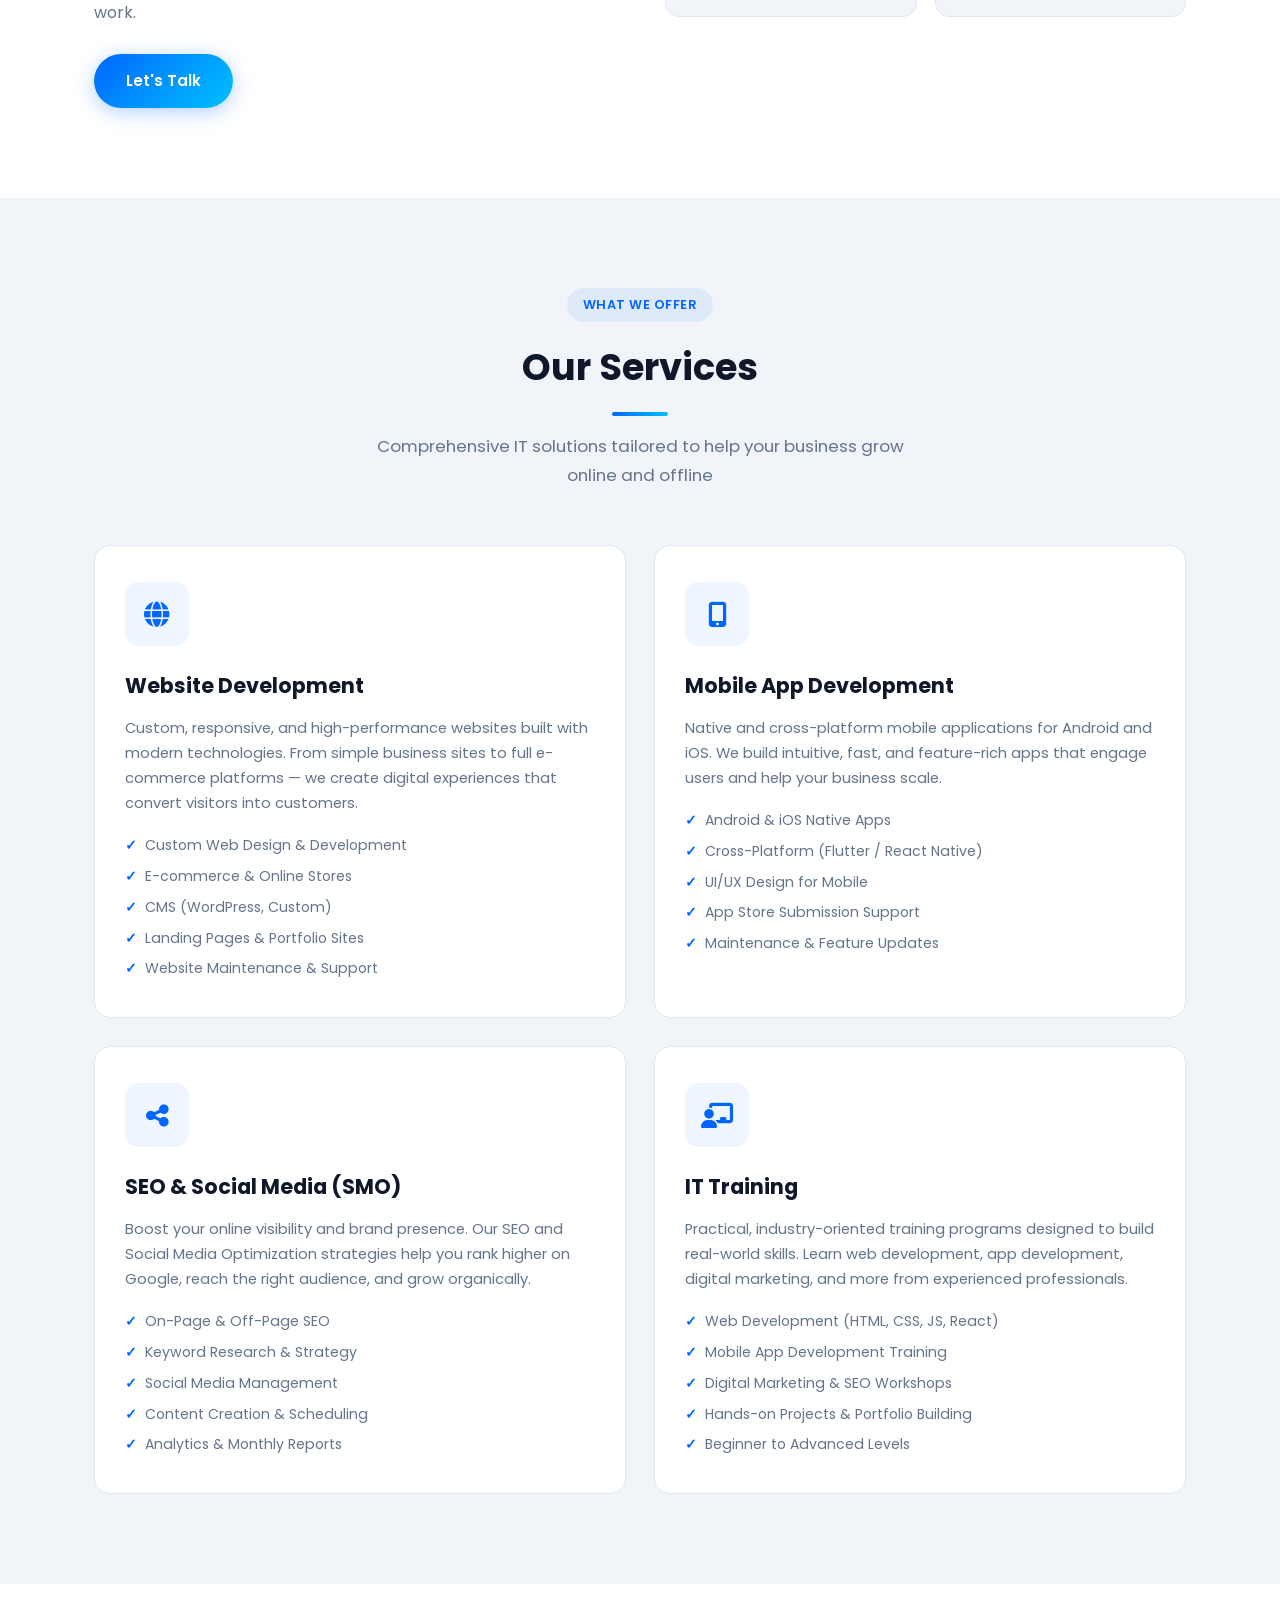
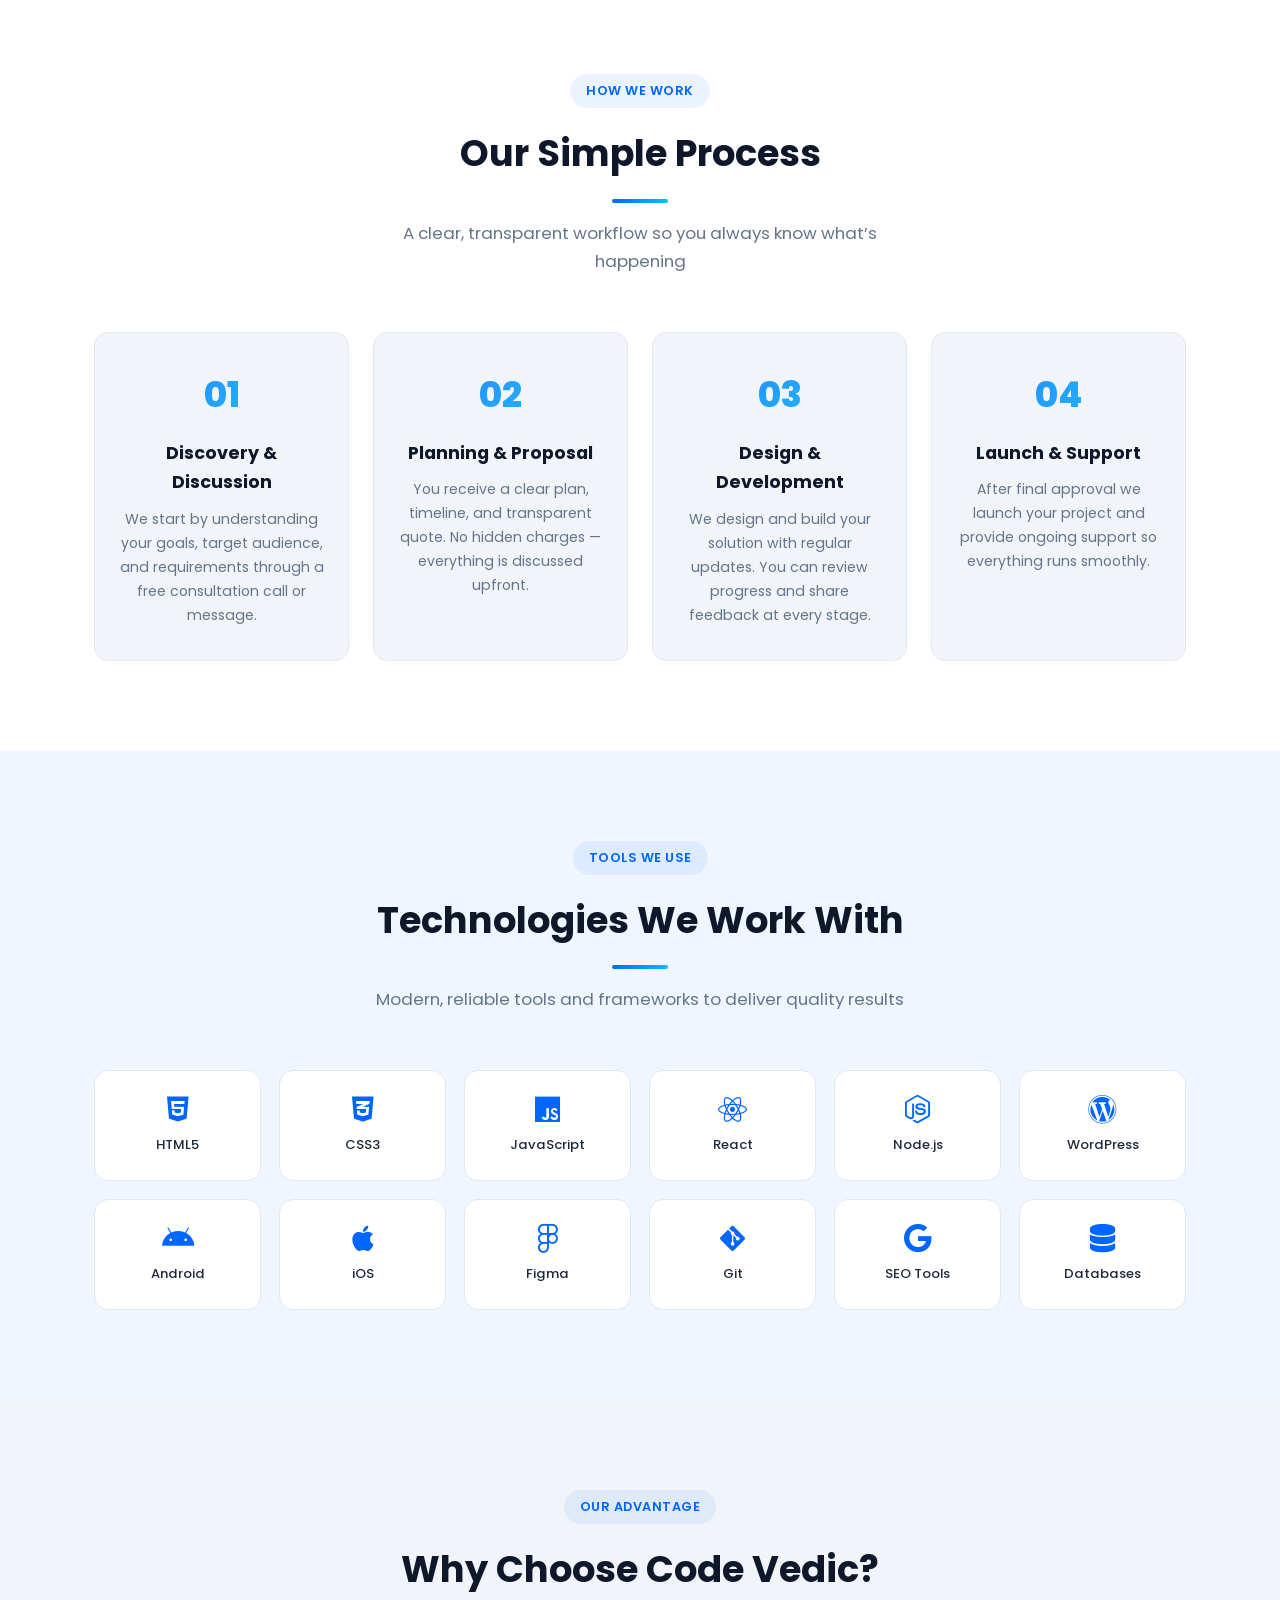
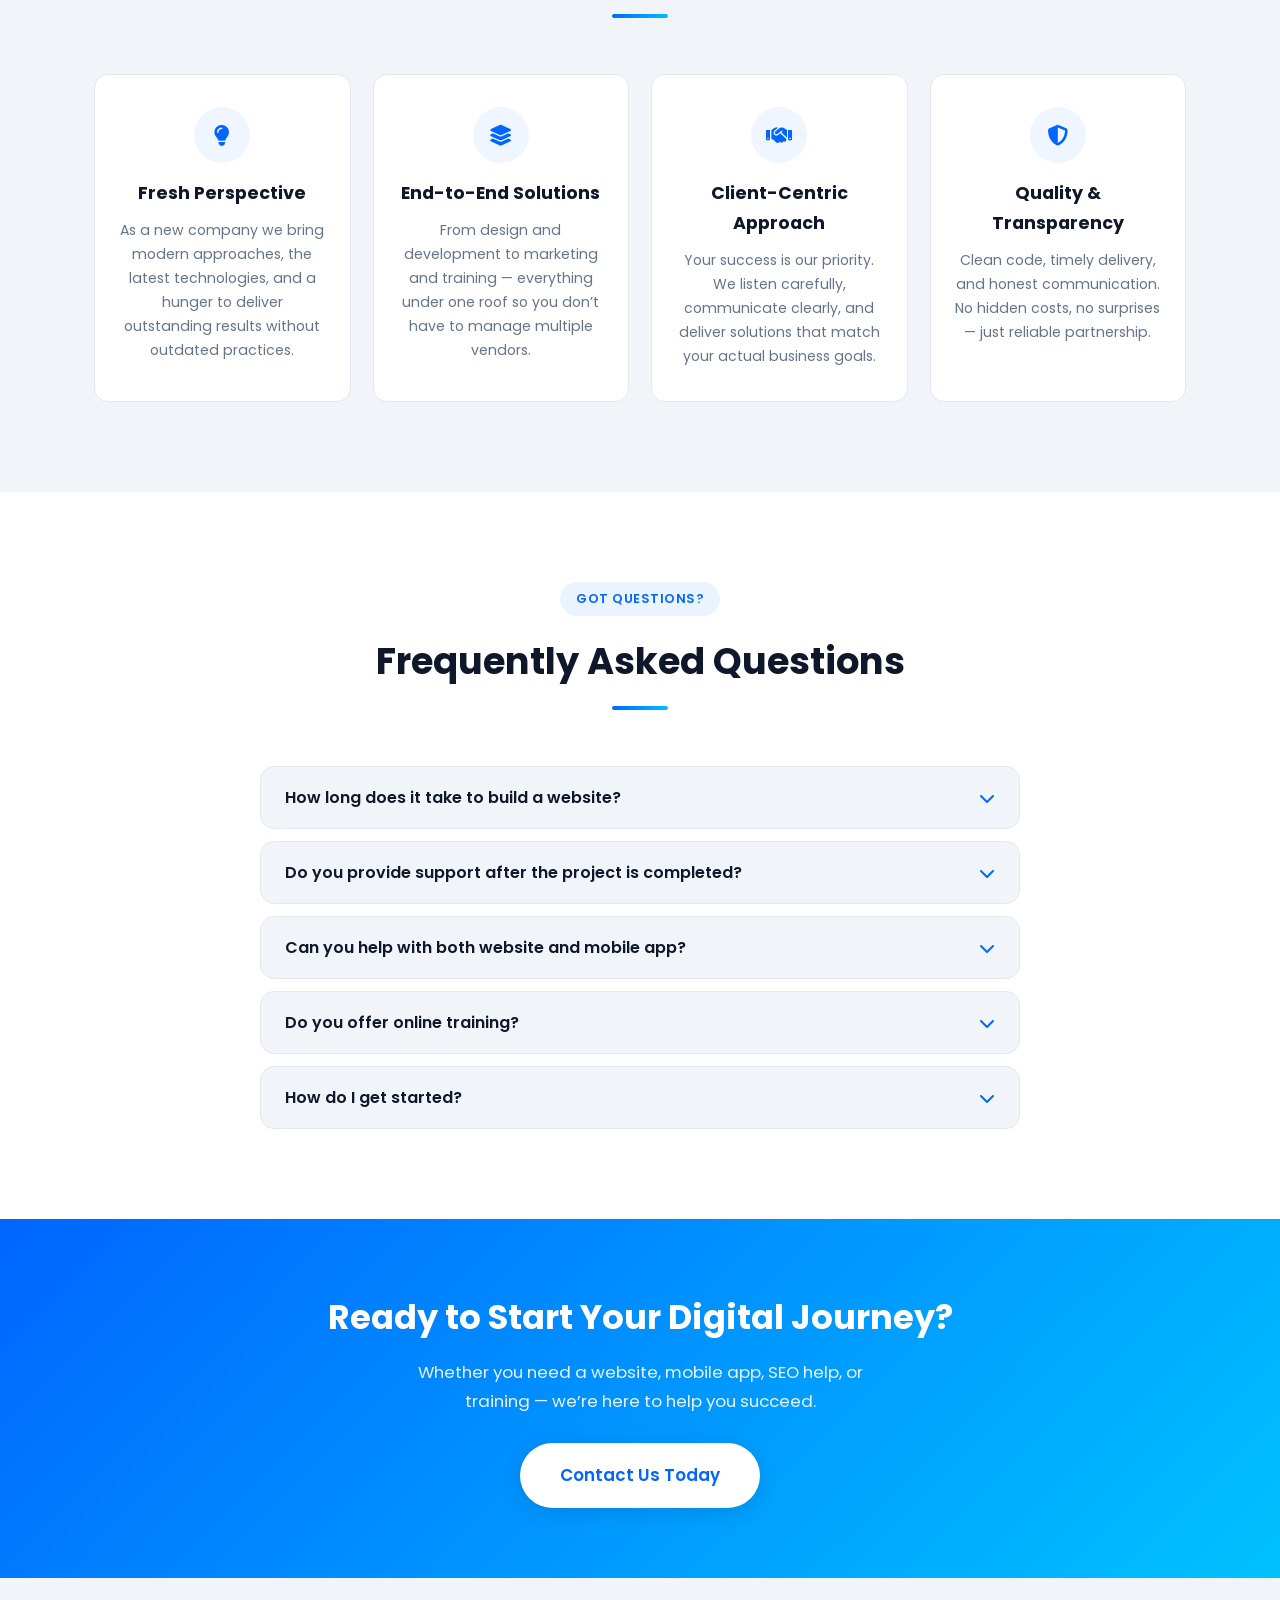
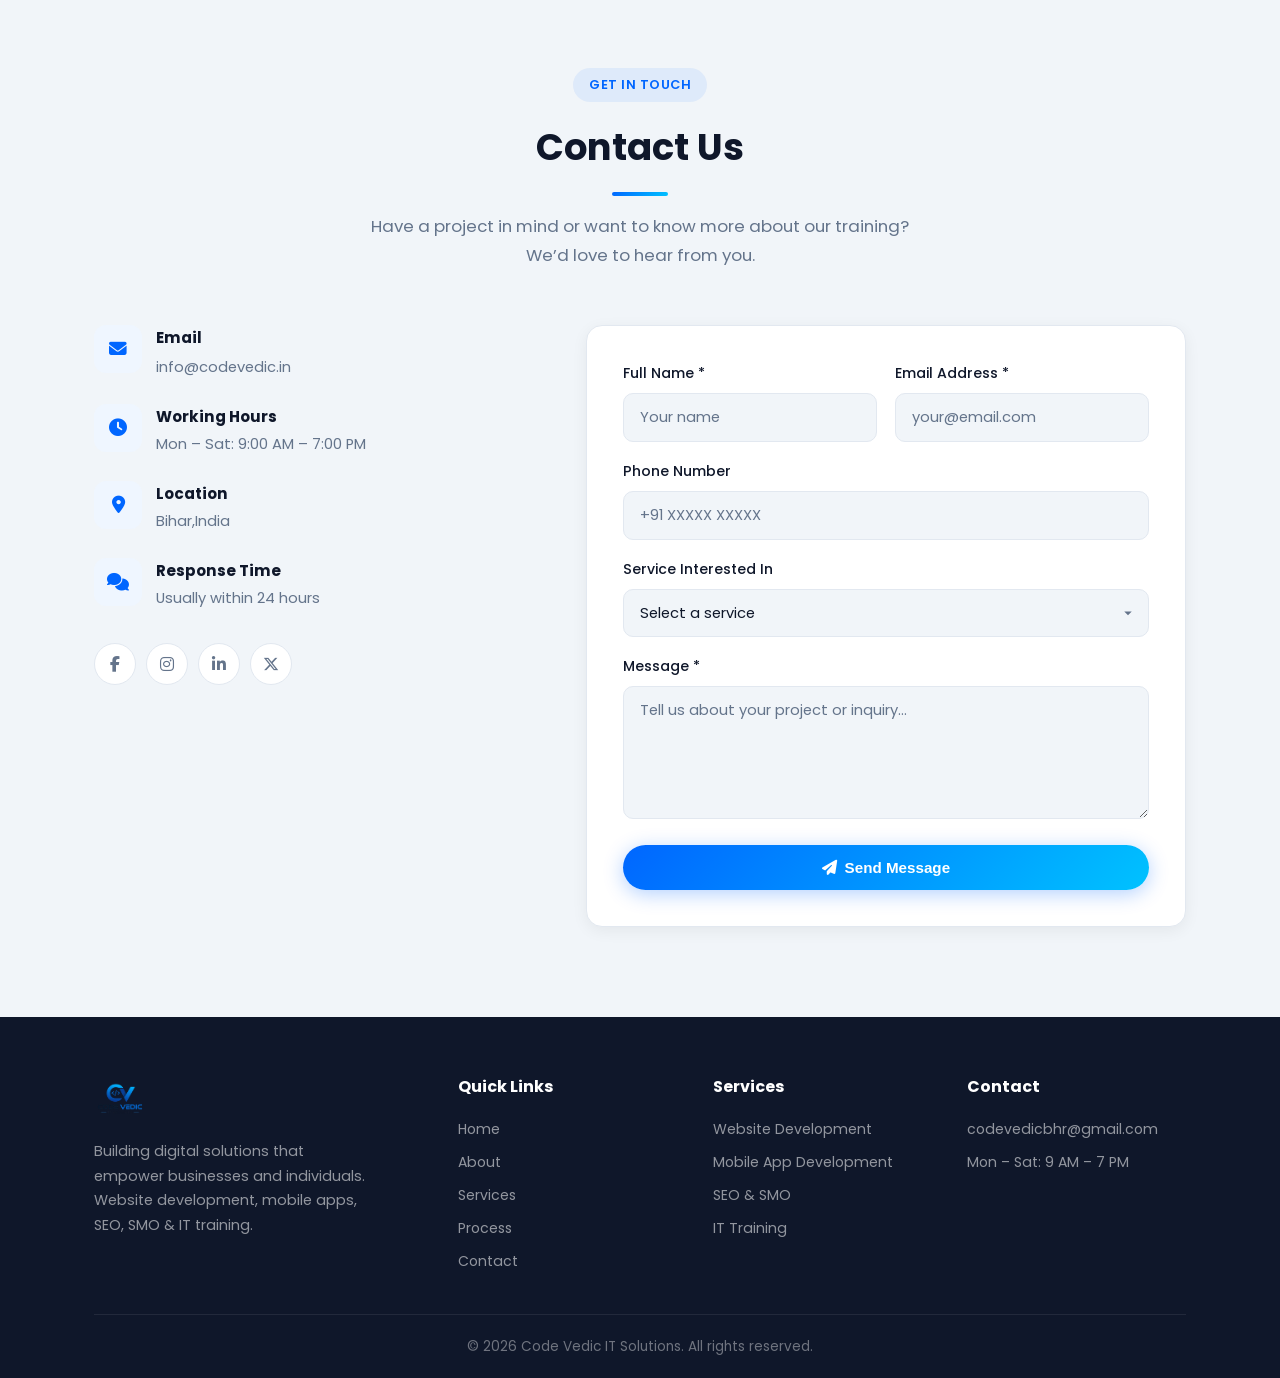
==== commit c52d164a: "Add files via upload" ====
--- a/index.html
+++ b/index.html
@@ -348,7 +348,7 @@
                         <div class="info-icon"><i class="fas fa-envelope"></i></div>
                         <div>
                             <h4>Email</h4>
-                            <a href="mailto:codevedicbhr@gmail.com">codevedicbhr@gmail.com</a>
+                            <a href="mailto:info@codevedic.in">info@codevedic.in</a>
                         </div>
                     </div>
                     <div class="info-item">
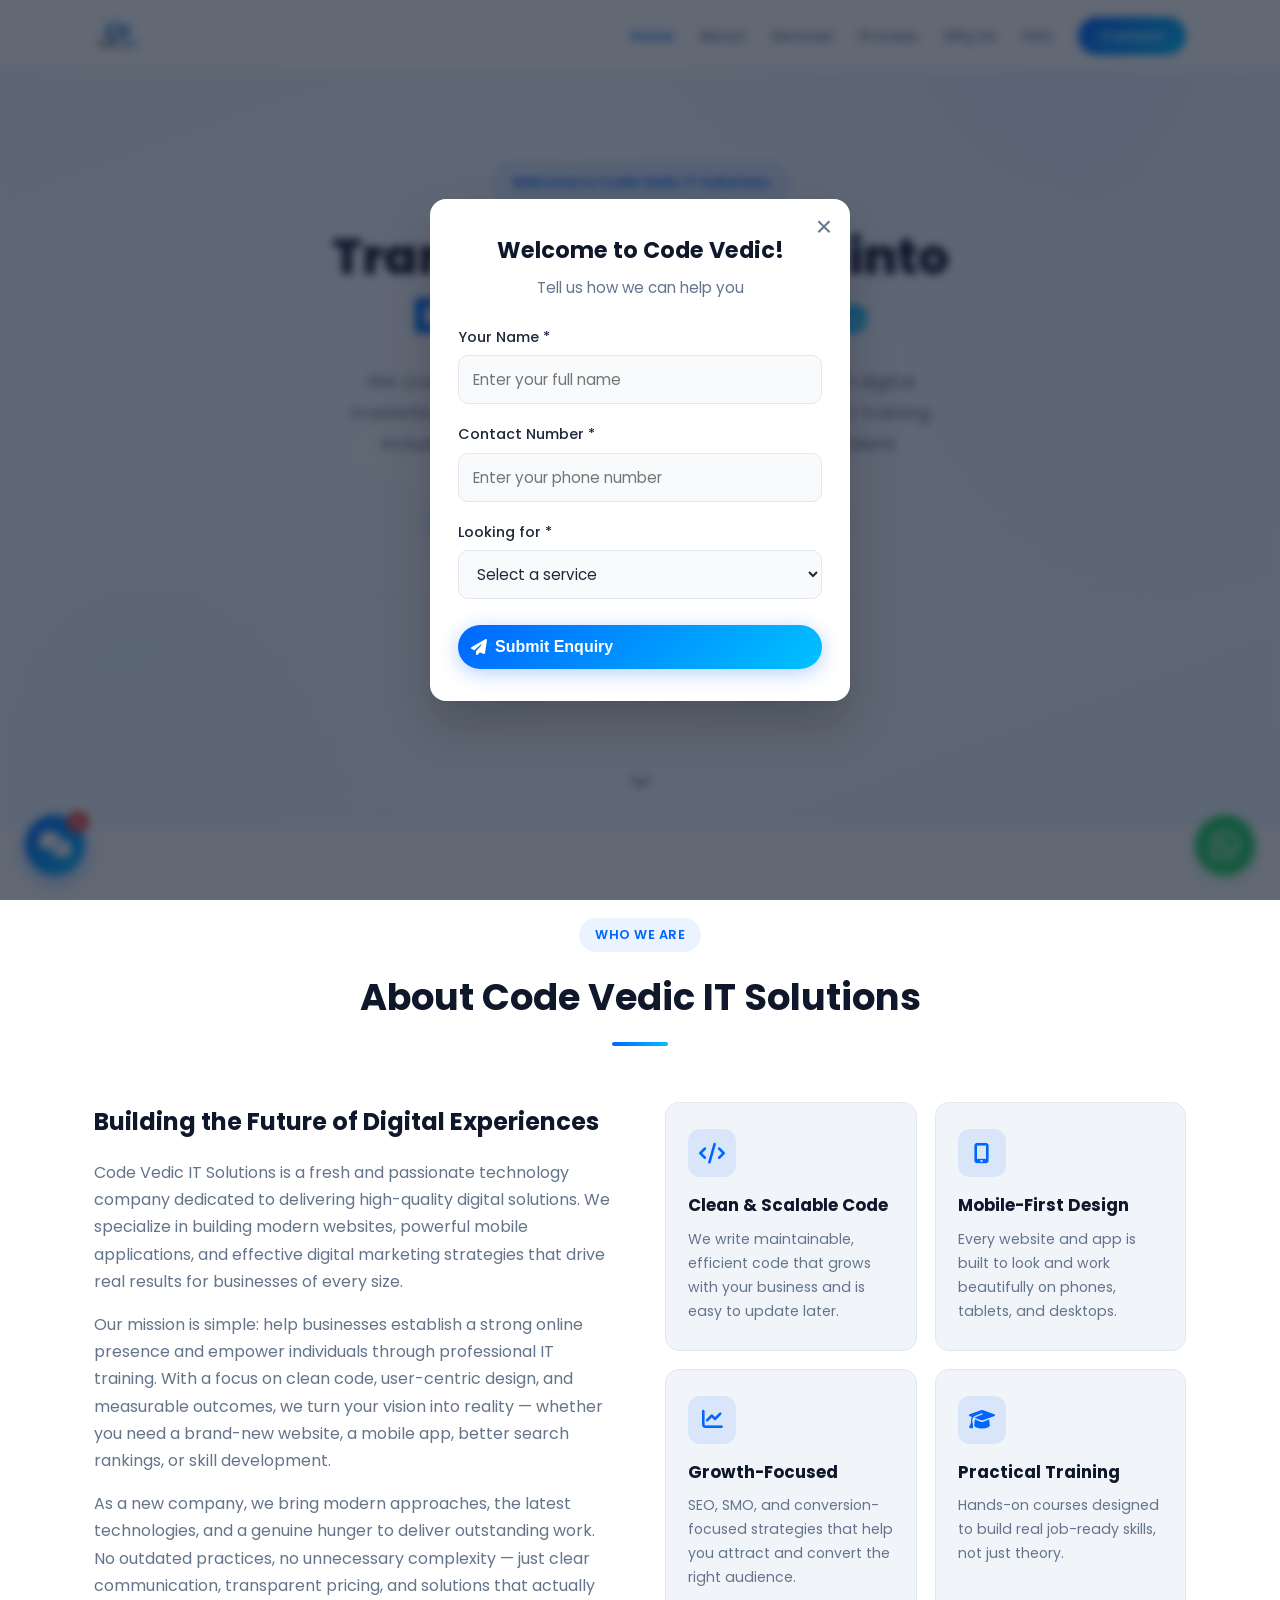
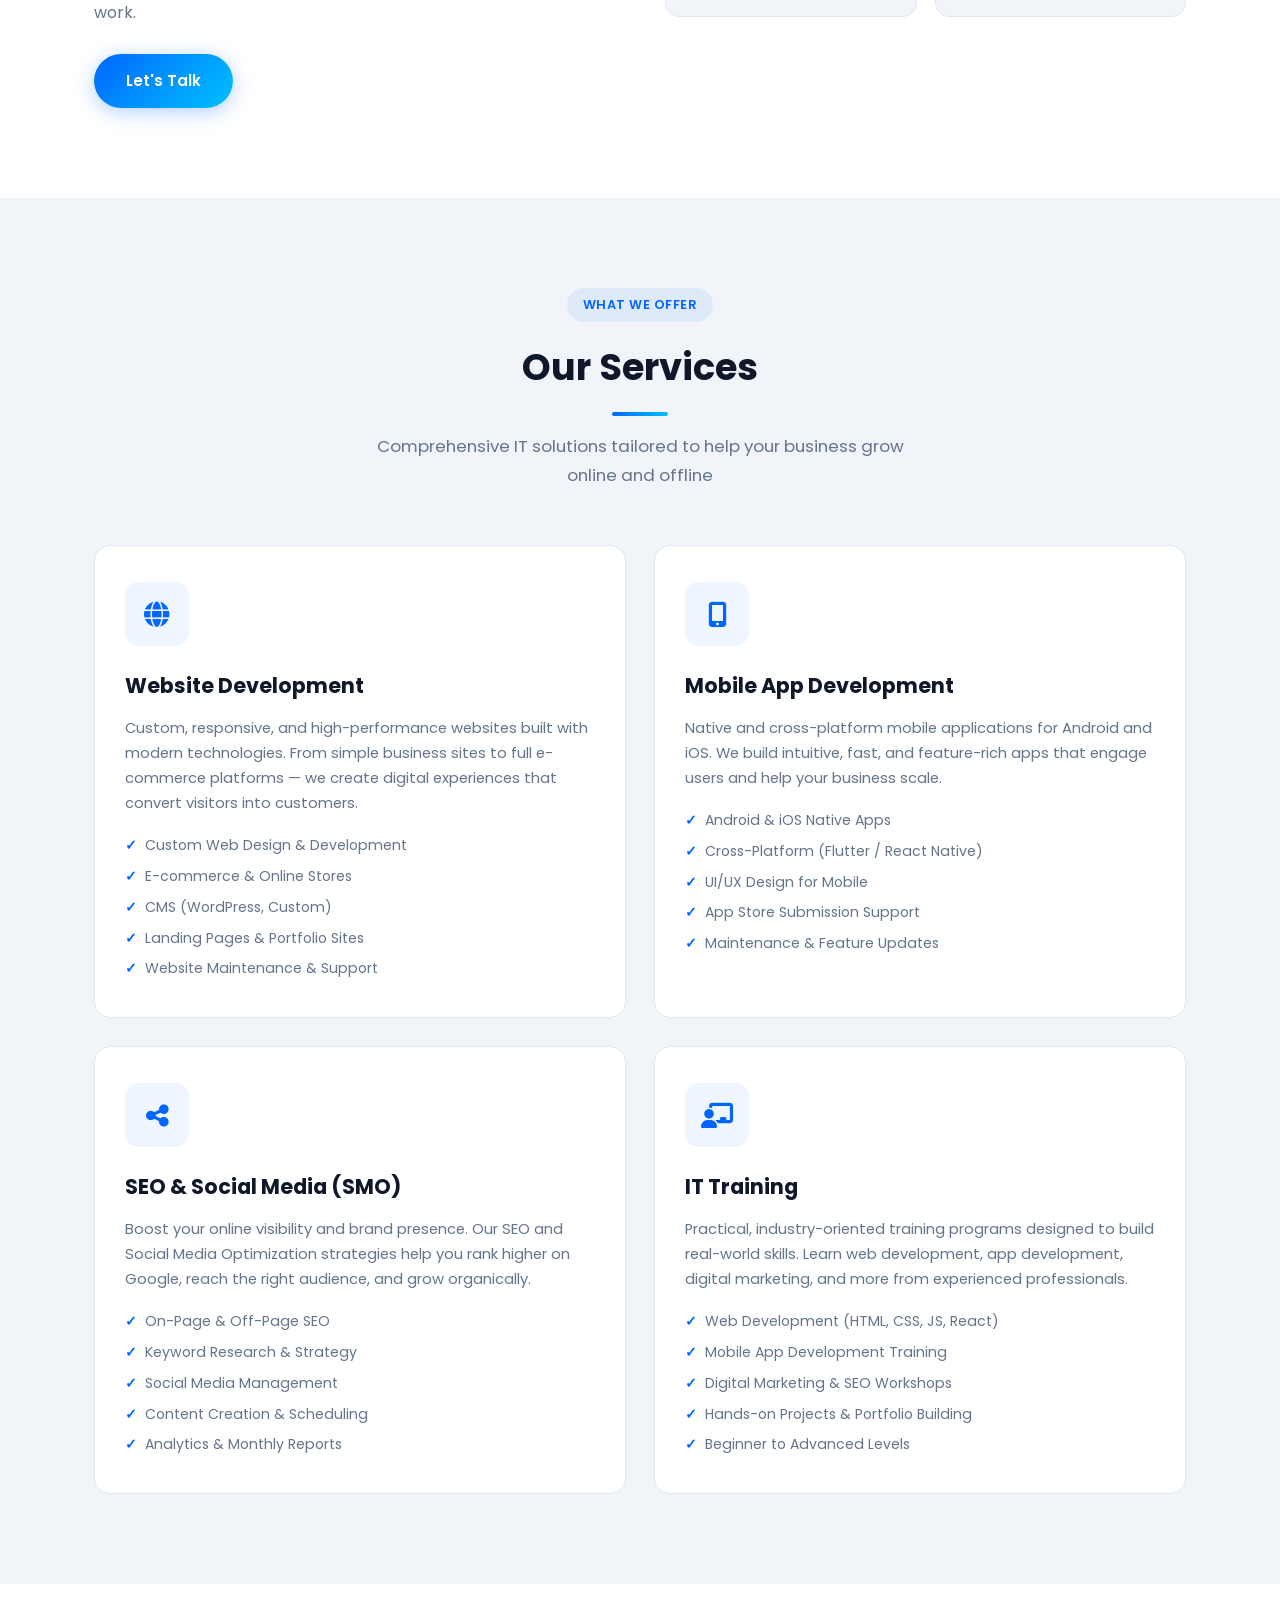
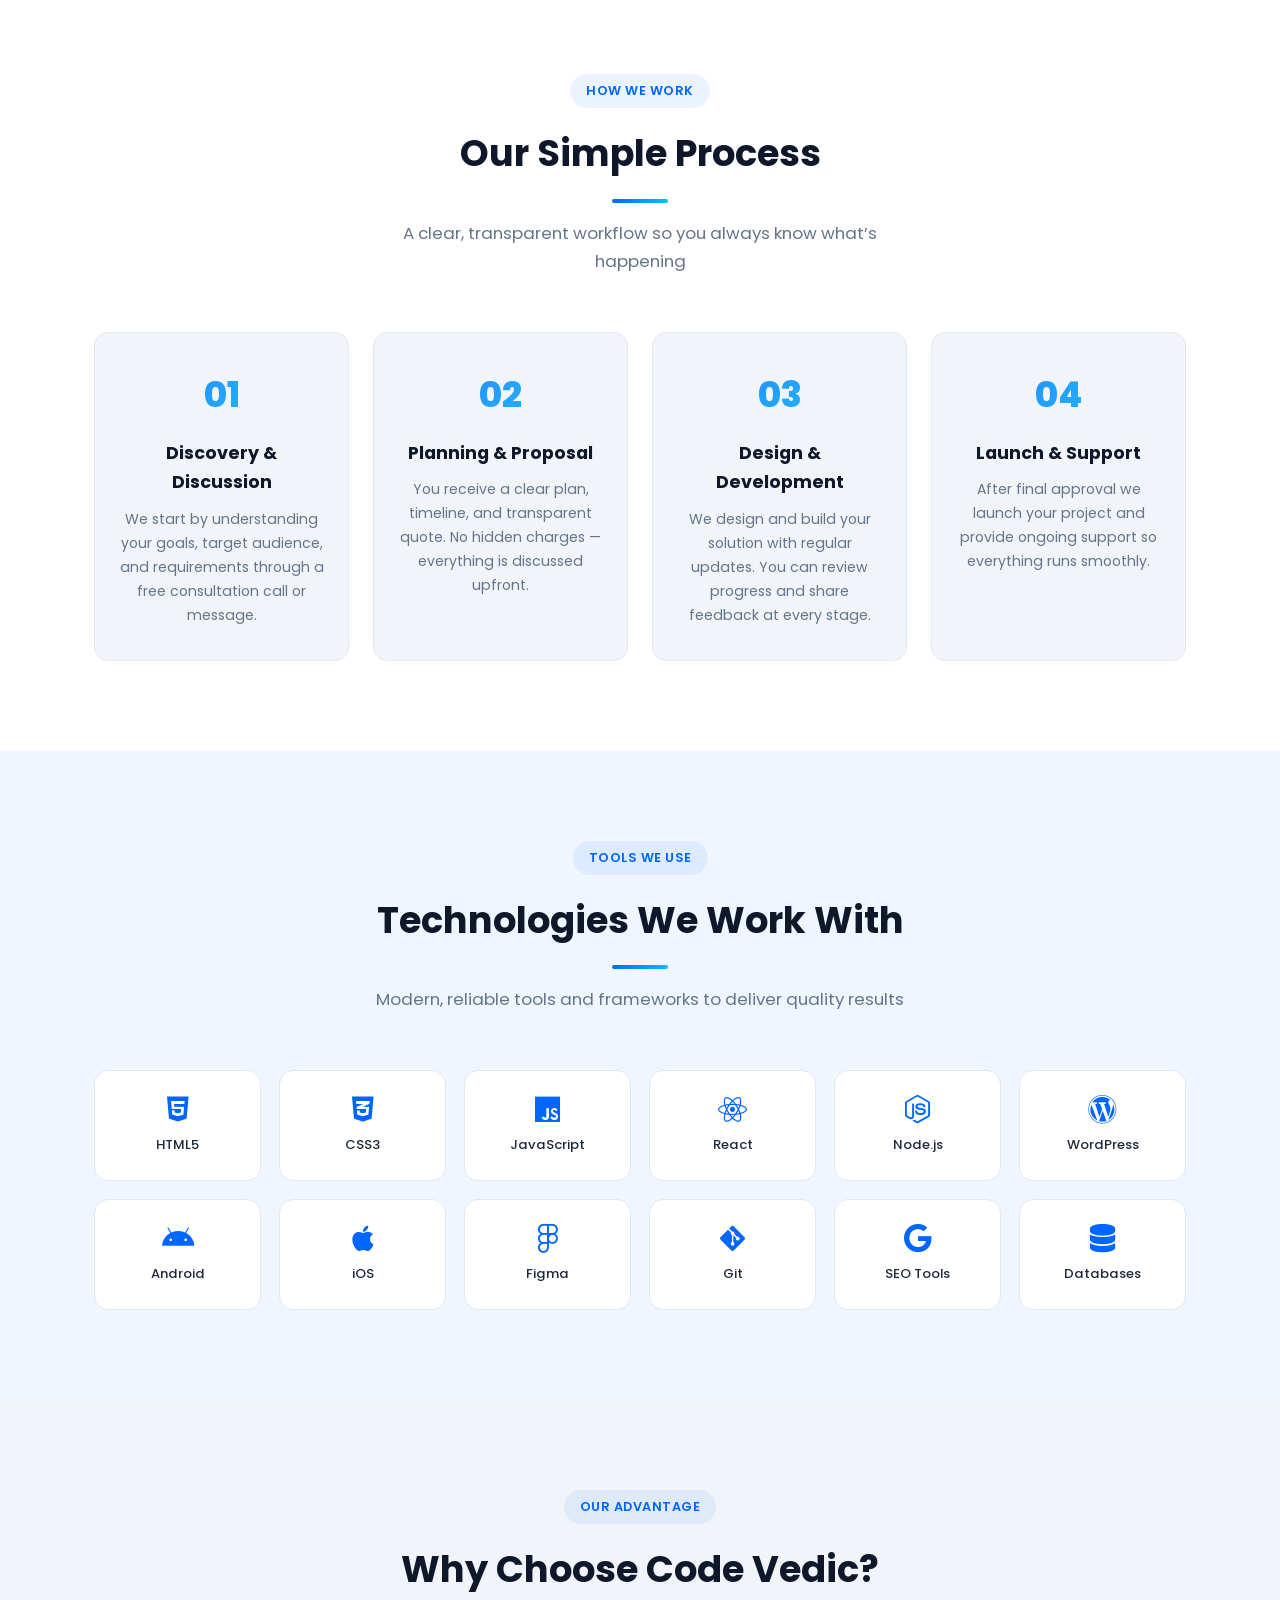
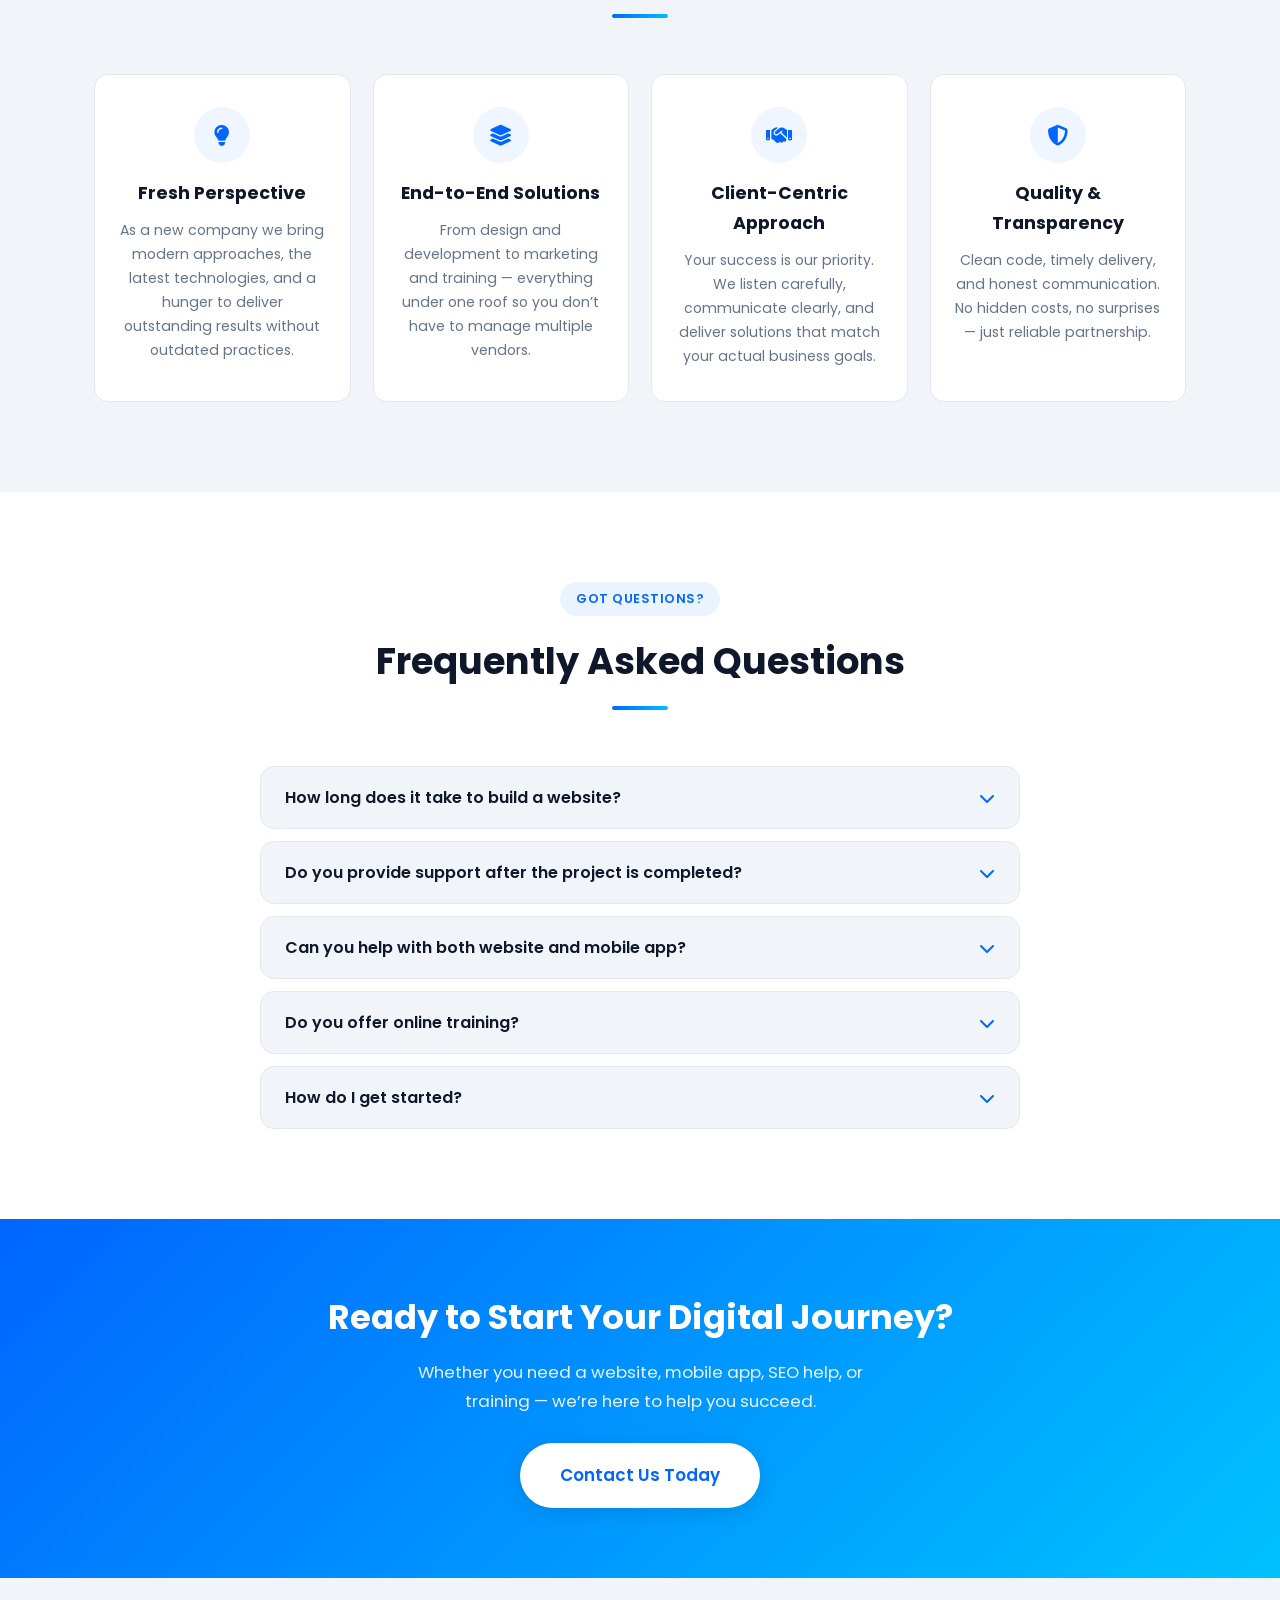
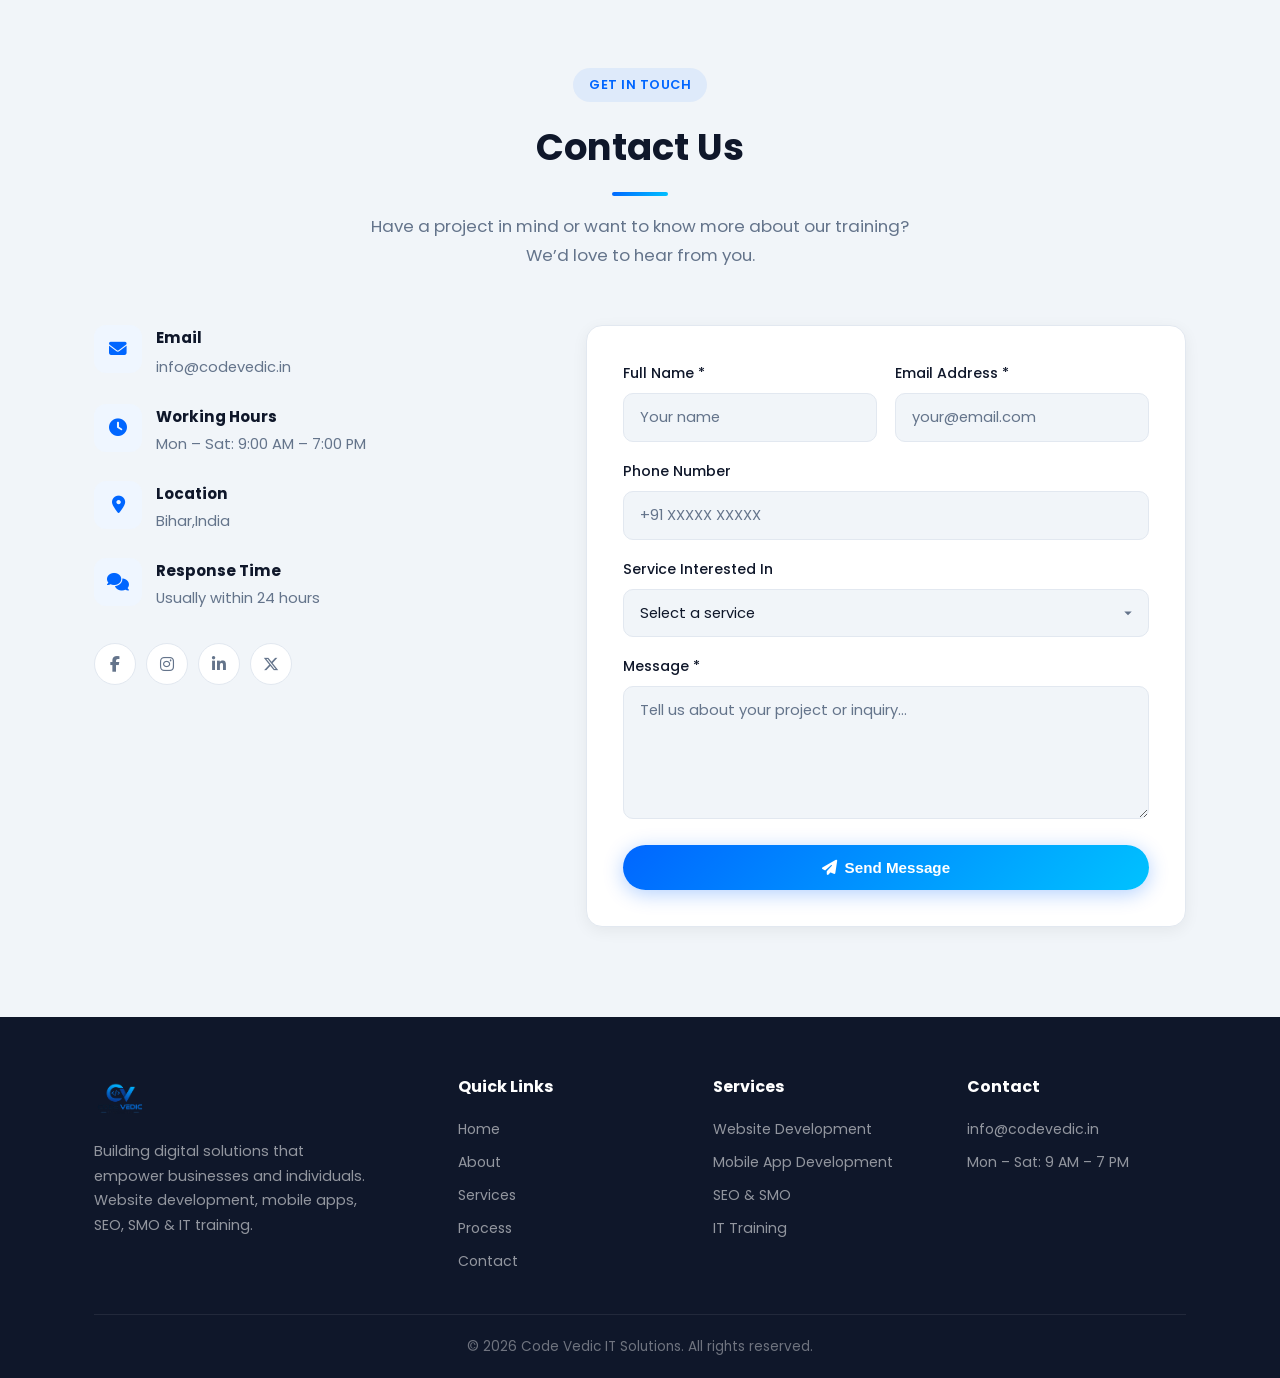
==== commit bc444398: "Update index.html" ====
--- a/index.html
+++ b/index.html
@@ -452,7 +452,7 @@
                 <div class="footer-links">
                     <h4>Contact</h4>
                     <ul>
-                        <li><a href="mailto:codevedicbhr@gmail.com">codevedicbhr@gmail.com</a></li>
+                        <li><a href="info@codevedic.in">info@codevedic.in</a></li>
                         <li>Mon – Sat: 9 AM – 7 PM</li>
                     </ul>
                 </div>
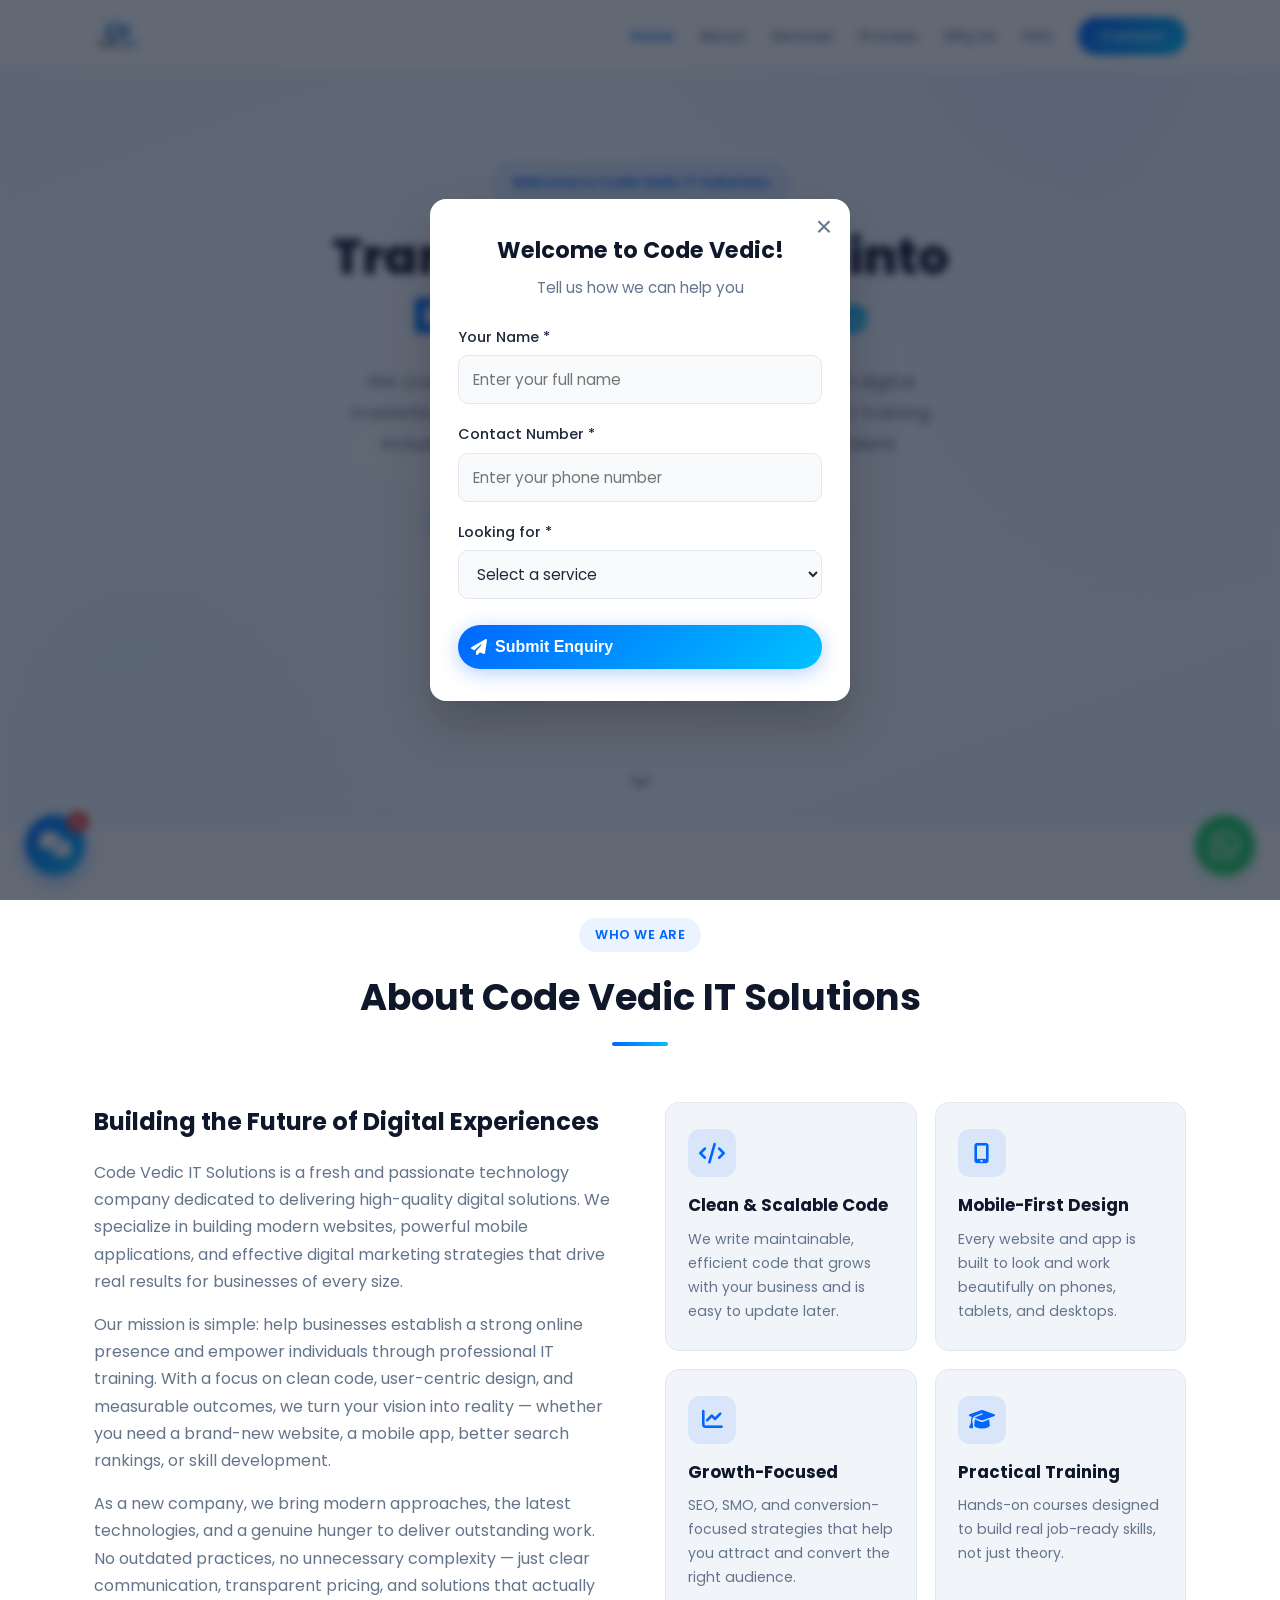
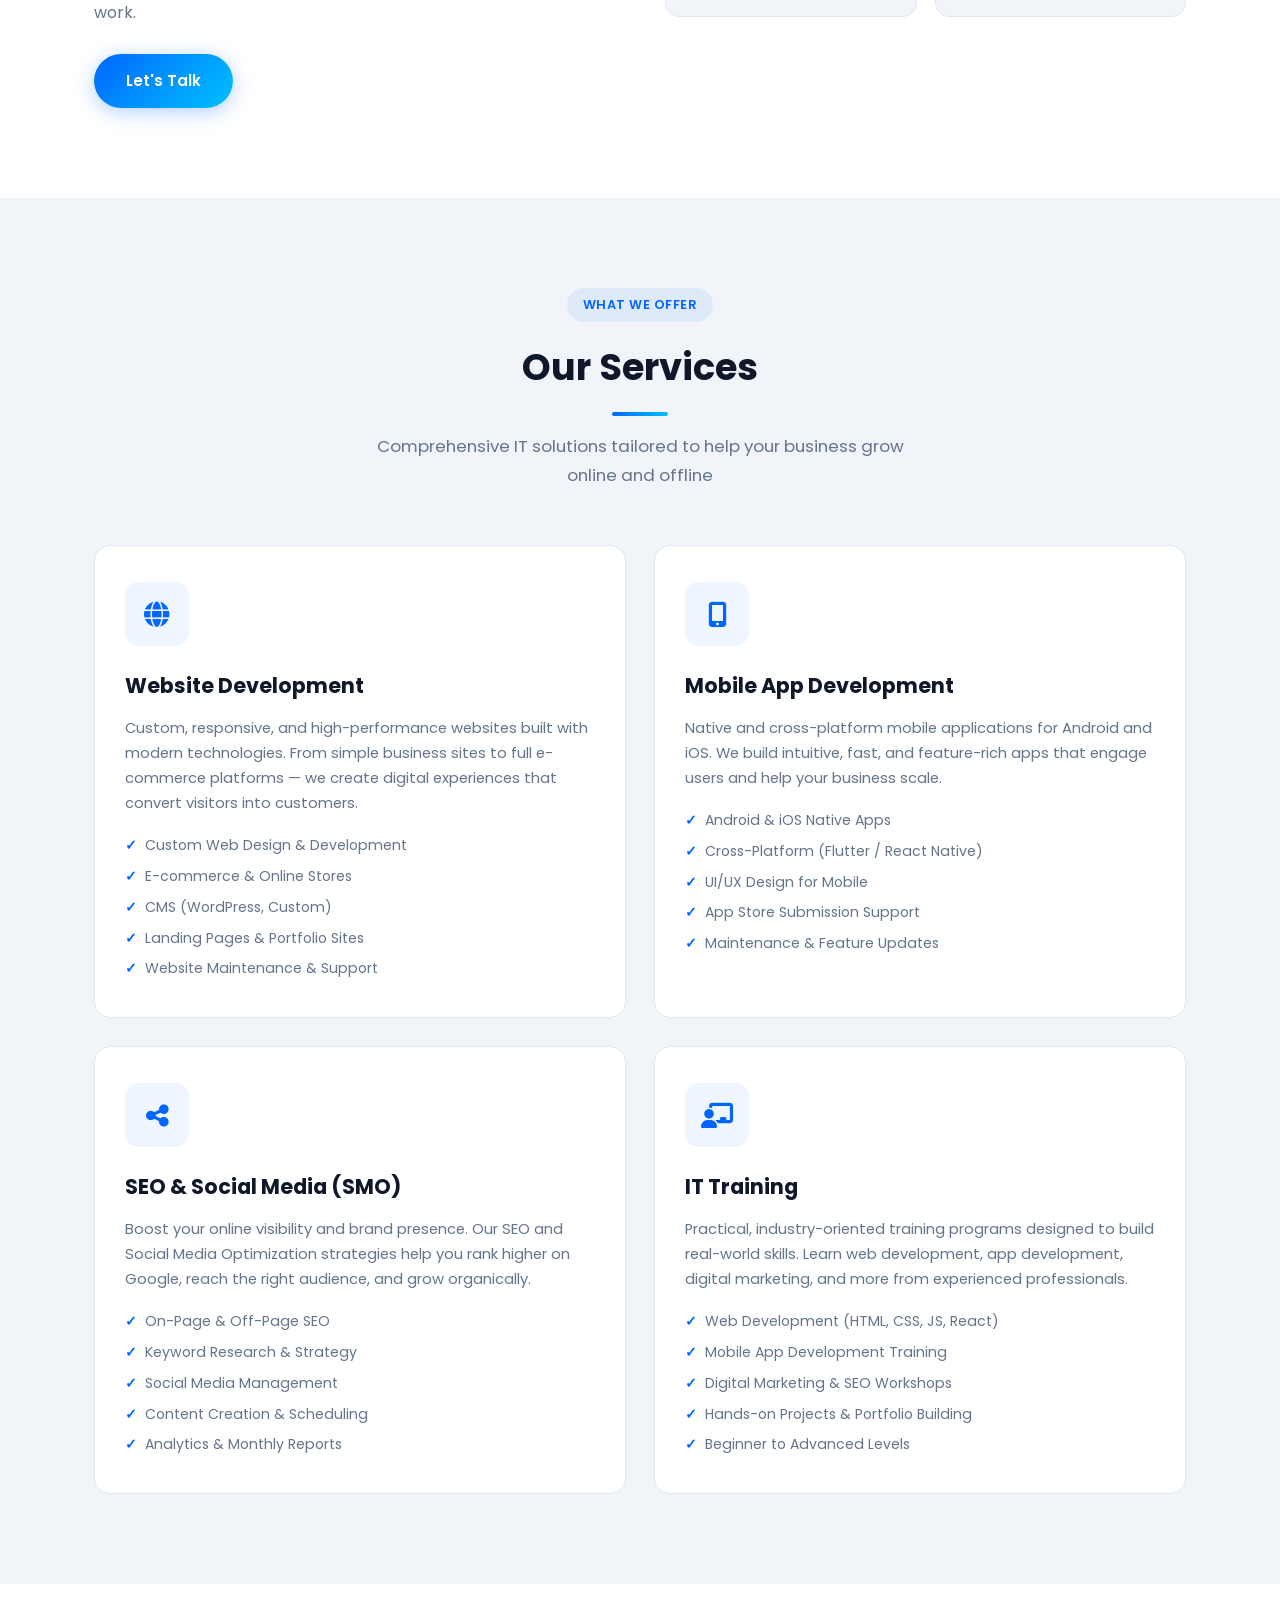
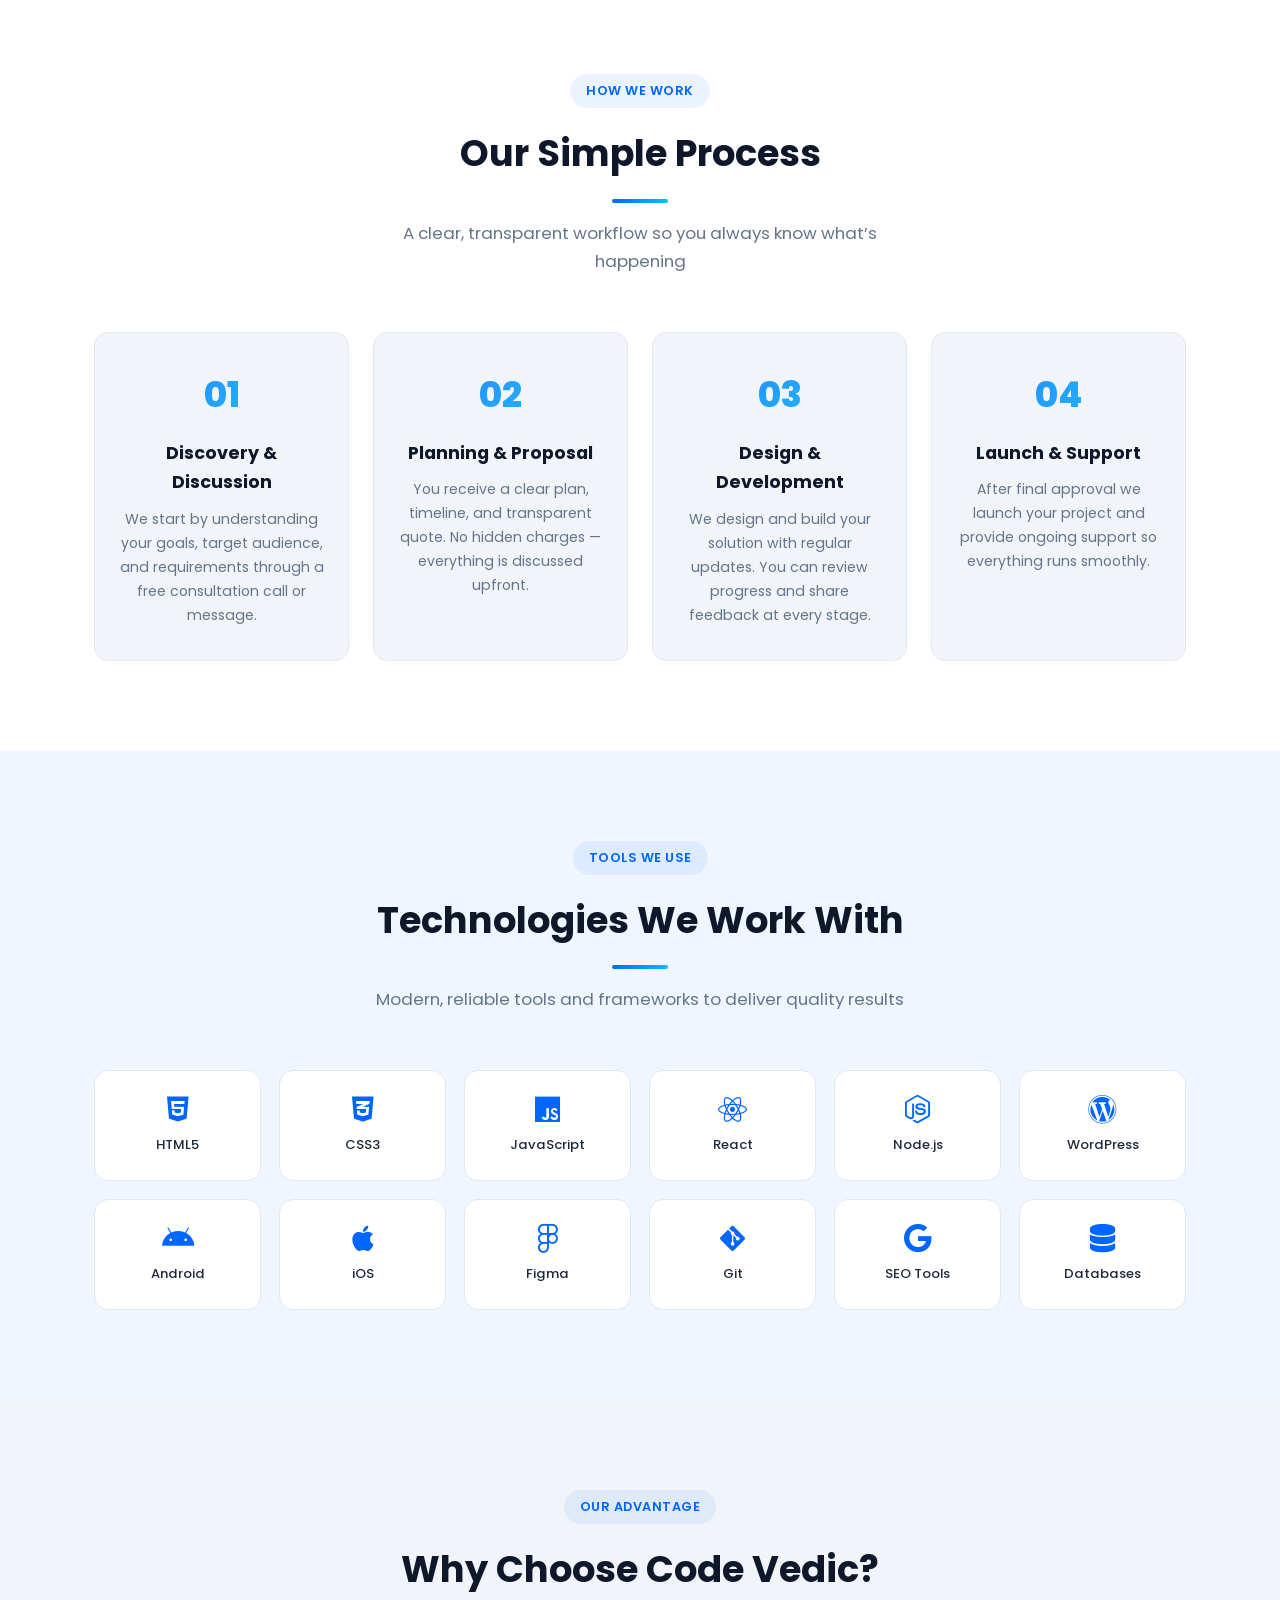
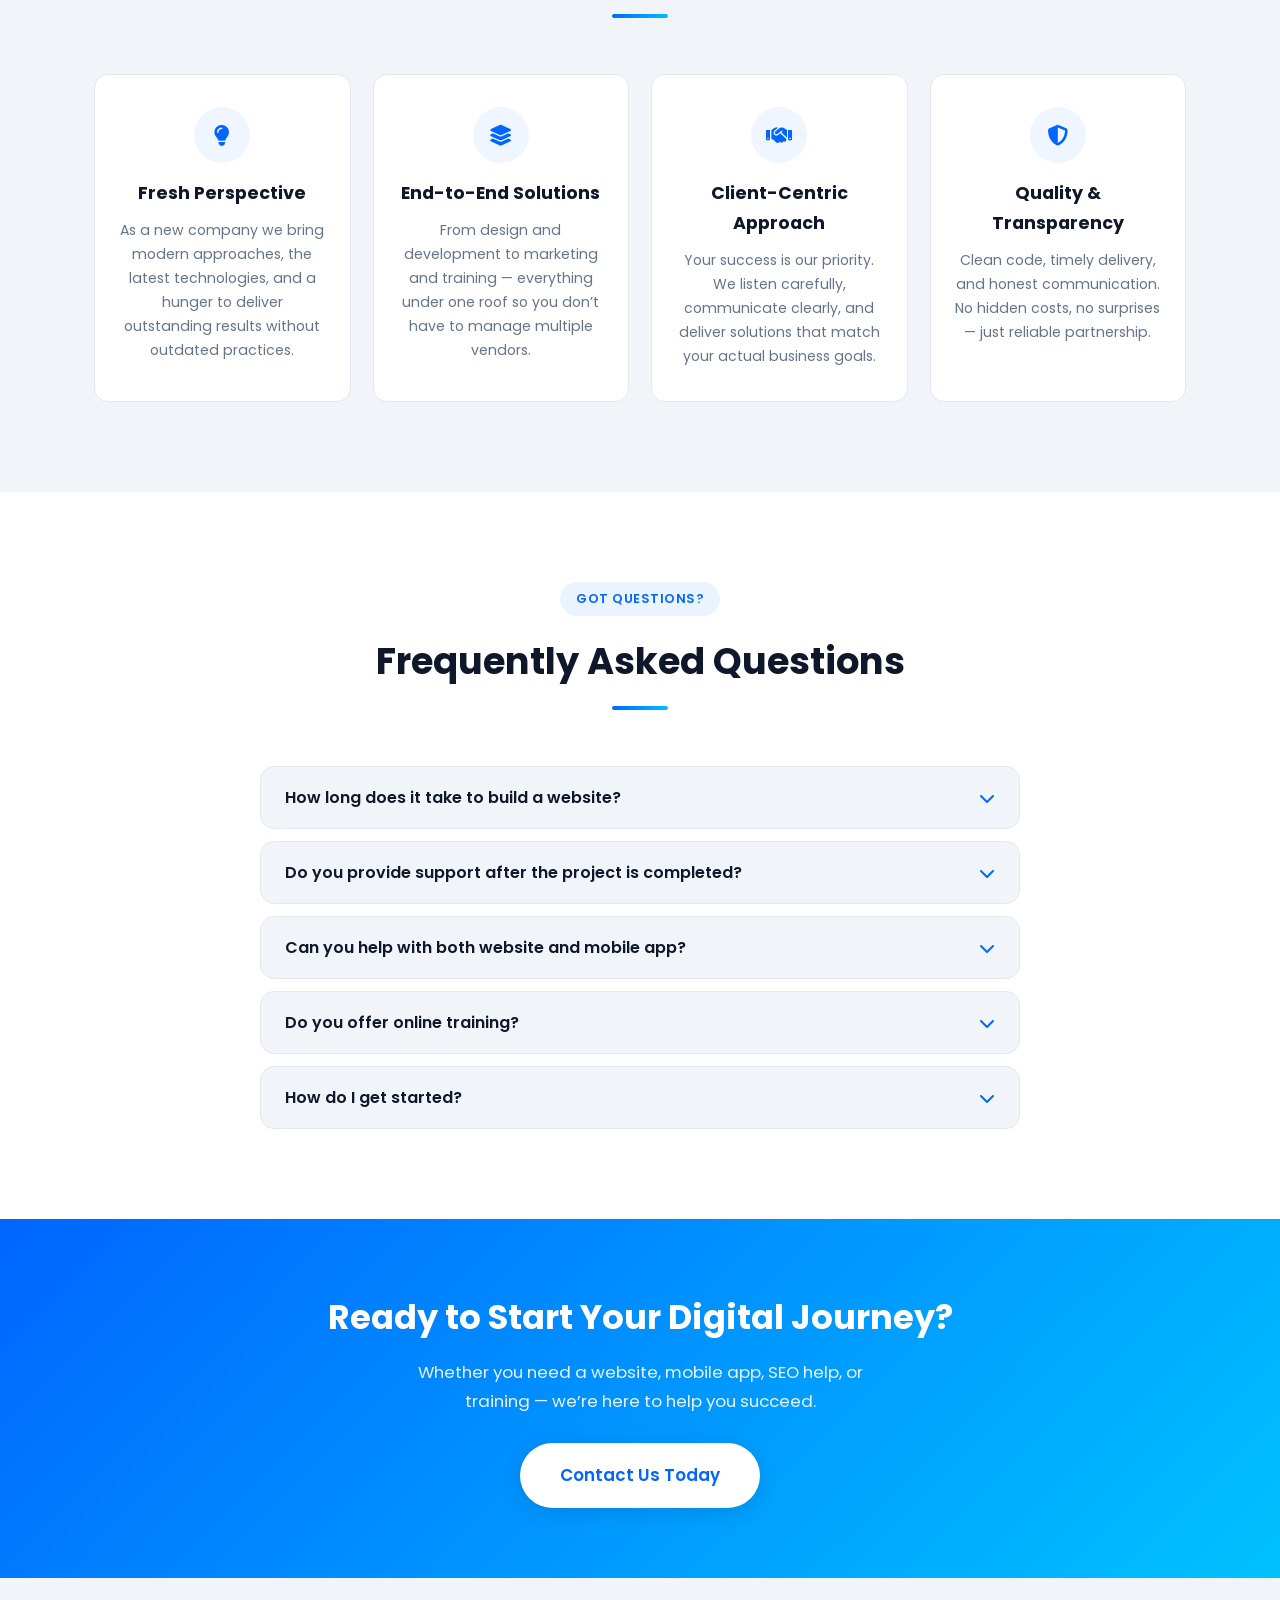
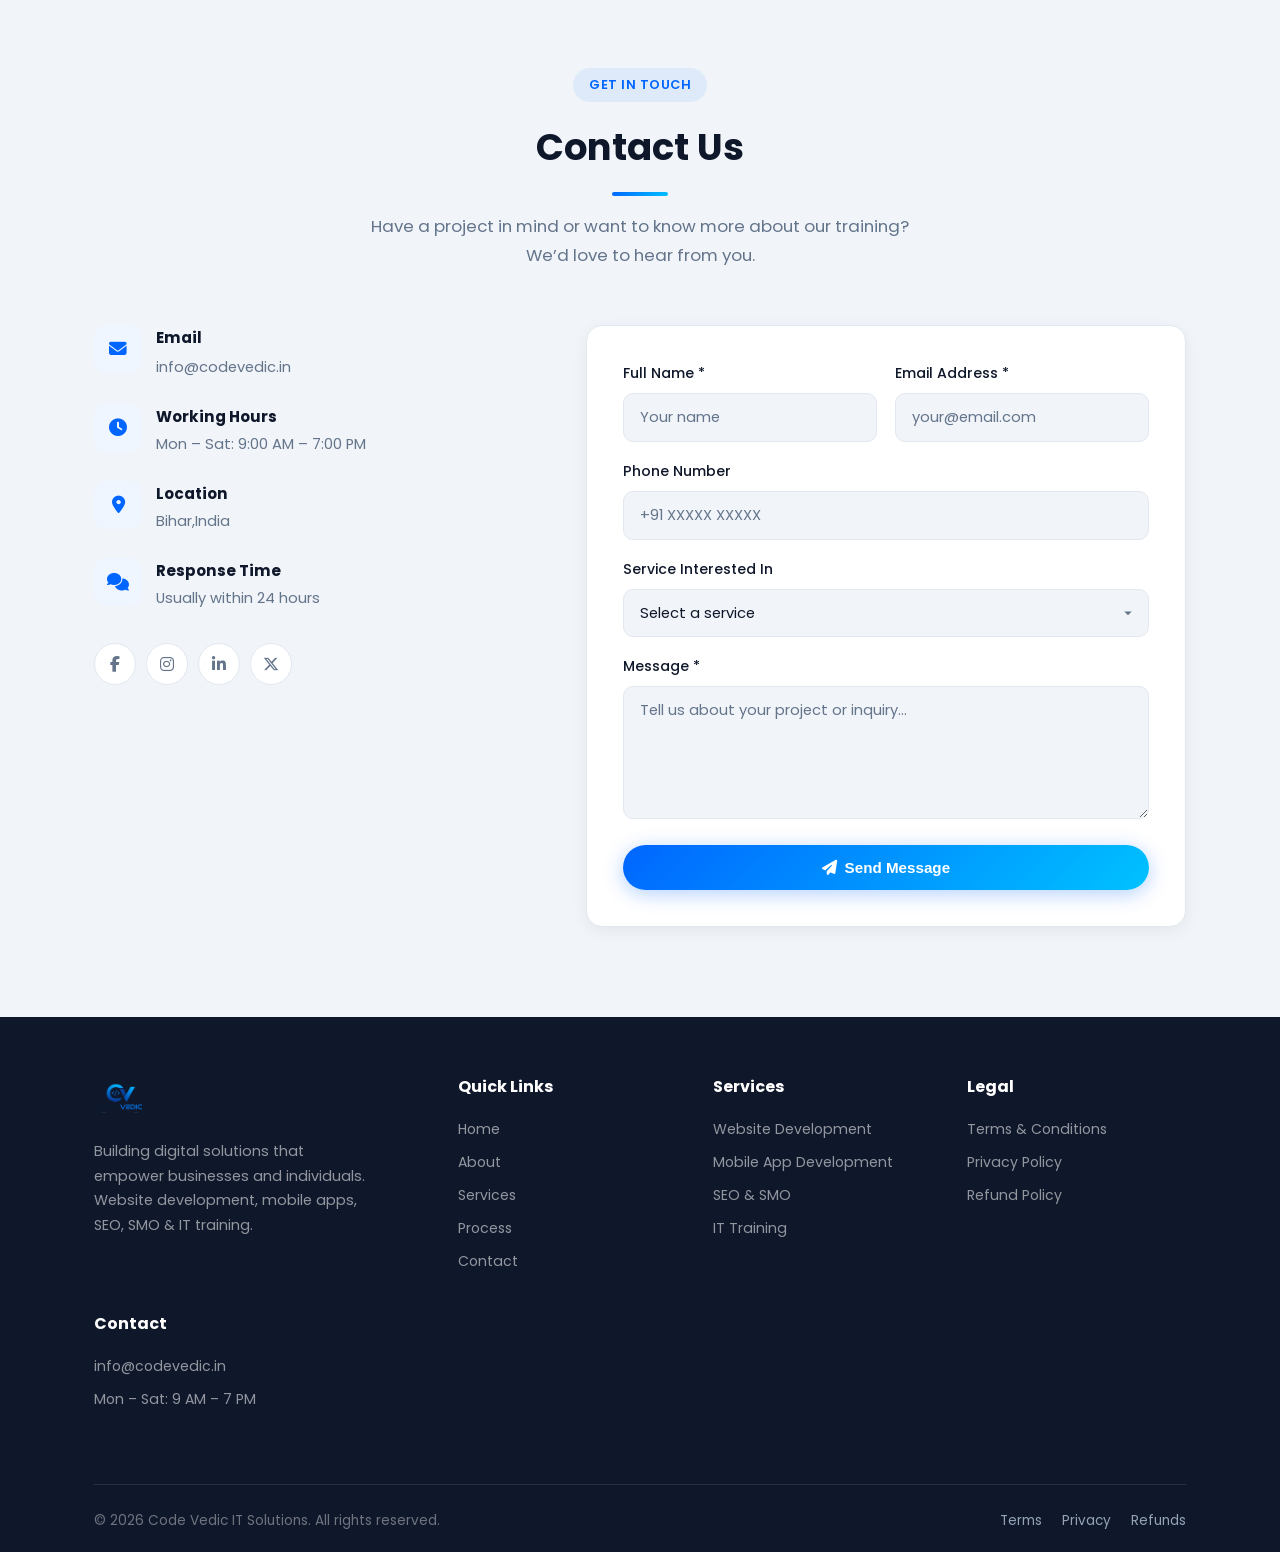
==== commit f981e2b9: "Add files via upload" ====
--- a/index.html
+++ b/index.html
@@ -3,16 +3,72 @@
 <head>
     <meta charset="UTF-8">
     <meta name="viewport" content="width=device-width, initial-scale=1.0">
-    <meta name="description" content="Code Vedic IT Solutions - Expert Website Development, Mobile App Development, SEO, SMO & Professional IT Training">
+    <meta name="description" content="Code Vedic IT Solutions – Professional Website Development, Mobile App Development, SEO, SMO & IT Training in Bihar, India. Modern, affordable digital solutions that grow your business.">
+    <meta name="keywords" content="website development, mobile app development, SEO services, SMO, IT training, web design Bihar, Code Vedic, digital marketing, Flutter, React, WordPress">
+    <meta name="author" content="Code Vedic IT Solutions">
+    <meta name="robots" content="index, follow, max-image-preview:large, max-snippet:-1, max-video-preview:-1">
+    <link rel="canonical" href="https://www.codevedic.in/">
+    <!-- Open Graph -->
+    <meta property="og:type" content="website">
+    <meta property="og:url" content="https://www.codevedic.in/">
+    <meta property="og:title" content="Code Vedic IT Solutions | Website & App Development | SEO & Training">
+    <meta property="og:description" content="Expert website development, mobile apps, SEO, SMO & professional IT training. Transform your ideas into digital excellence.">
+    <meta property="og:image" content="https://www.codevedic.in/logo.png">
+    <meta property="og:site_name" content="Code Vedic IT Solutions">
+    <meta property="og:locale" content="en_IN">
+    <!-- Twitter -->
+    <meta name="twitter:card" content="summary_large_image">
+    <meta name="twitter:title" content="Code Vedic IT Solutions | Website & App Development">
+    <meta name="twitter:description" content="Expert website development, mobile apps, SEO, SMO & IT training. Grow your business with modern digital solutions.">
+    <meta name="twitter:image" content="https://www.codevedic.in/logo.png">
     <title>Code Vedic IT Solutions | Website & App Development | SEO & Training</title>
-    <!-- Favicon -->
-<link rel="icon" type="image/png" href="logo.png">
-<link rel="apple-touch-icon" href="logo.png">
+    <link rel="icon" type="image/png" href="logo.png">
+    <link rel="apple-touch-icon" href="logo.png">
     <link rel="stylesheet" href="styles.css">
     <link rel="preconnect" href="https://fonts.googleapis.com">
     <link rel="preconnect" href="https://fonts.gstatic.com" crossorigin>
     <link href="https://fonts.googleapis.com/css2?family=Poppins:wght@300;400;500;600;700;800&display=swap" rel="stylesheet">
     <link rel="stylesheet" href="https://cdnjs.cloudflare.com/ajax/libs/font-awesome/6.5.1/css/all.min.css">
+    <!-- Structured Data -->
+    <script type="application/ld+json">
+    {
+      "@context": "https://schema.org",
+      "@type": "Organization",
+      "name": "Code Vedic IT Solutions",
+      "url": "https://www.codevedic.in",
+      "logo": "https://www.codevedic.in/logo.png",
+      "description": "Professional website development, mobile app development, SEO, SMO and IT training services.",
+      "email": "info@codevedic.in",
+      "address": {
+        "@type": "PostalAddress",
+        "addressRegion": "Bihar",
+        "addressCountry": "IN"
+      },
+      "sameAs": [
+        "https://www.facebook.com/codevedicIT/",
+        "https://www.instagram.com/codevedicit/"
+      ],
+      "contactPoint": {
+        "@type": "ContactPoint",
+        "email": "info@codevedic.in",
+        "contactType": "customer service",
+        "availableLanguage": ["English", "Hindi"]
+      }
+    }
+    </script>
+    <script type="application/ld+json">
+    {
+      "@context": "https://schema.org",
+      "@type": "WebSite",
+      "name": "Code Vedic IT Solutions",
+      "url": "https://www.codevedic.in",
+      "potentialAction": {
+        "@type": "SearchAction",
+        "target": "https://www.codevedic.in/#contact",
+        "query-input": "required name=search_term_string"
+      }
+    }
+    </script>
 </head>
 <body>
     <!-- Navigation -->
@@ -450,15 +506,28 @@
                     </ul>
                 </div>
                 <div class="footer-links">
+                    <h4>Legal</h4>
+                    <ul>
+                        <li><a href="terms.html">Terms & Conditions</a></li>
+                        <li><a href="privacy.html">Privacy Policy</a></li>
+                        <li><a href="refund.html">Refund Policy</a></li>
+                    </ul>
+                </div>
+                <div class="footer-links">
                     <h4>Contact</h4>
                     <ul>
-                        <li><a href="info@codevedic.in">info@codevedic.in</a></li>
+                        <li><a href="mailto:info@codevedic.in">info@codevedic.in</a></li>
                         <li>Mon – Sat: 9 AM – 7 PM</li>
                     </ul>
                 </div>
             </div>
             <div class="footer-bottom">
                 <p>&copy; 2026 Code Vedic IT Solutions. All rights reserved.</p>
+                <div class="footer-legal-links">
+                    <a href="terms.html">Terms</a>
+                    <a href="privacy.html">Privacy</a>
+                    <a href="refund.html">Refunds</a>
+                </div>
             </div>
         </div>
     </footer>
--- a/styles.css
+++ b/styles.css
@@ -1393,3 +1393,231 @@
         width: 300px;
     }
 }
+
+/* ===== Policy Pages ===== */
+.policy-hero {
+    background: linear-gradient(135deg, #0F172A 0%, #1E3A5F 50%, #0066FF 100%);
+    color: #fff;
+    padding: 140px 0 60px;
+    text-align: center;
+    position: relative;
+    overflow: hidden;
+}
+
+.policy-hero::before {
+    content: '';
+    position: absolute;
+    inset: 0;
+    background: radial-gradient(circle at 20% 50%, rgba(0, 194, 255, 0.15), transparent 50%),
+                radial-gradient(circle at 80% 20%, rgba(0, 102, 255, 0.2), transparent 40%);
+    pointer-events: none;
+}
+
+.policy-breadcrumb {
+    display: flex;
+    align-items: center;
+    justify-content: center;
+    gap: 10px;
+    font-size: 0.9rem;
+    margin-bottom: 20px;
+    opacity: 0.85;
+}
+
+.policy-breadcrumb a {
+    color: #94A3B8;
+    transition: color 0.2s;
+}
+
+.policy-breadcrumb a:hover {
+    color: #fff;
+}
+
+.policy-breadcrumb i {
+    font-size: 0.7rem;
+    color: #64748B;
+}
+
+.policy-hero h1 {
+    font-size: clamp(2rem, 5vw, 2.8rem);
+    font-weight: 700;
+    margin-bottom: 12px;
+    letter-spacing: -0.02em;
+}
+
+.policy-hero p {
+    color: #94A3B8;
+    font-size: 0.95rem;
+}
+
+.policy-content {
+    padding: 60px 0 80px;
+    background: var(--bg-slate);
+}
+
+.policy-wrapper {
+    display: grid;
+    grid-template-columns: 260px 1fr;
+    gap: 40px;
+    align-items: start;
+}
+
+.policy-toc {
+    position: sticky;
+    top: 100px;
+    background: #fff;
+    border-radius: var(--radius);
+    padding: 24px;
+    box-shadow: var(--shadow-sm);
+    border: 1px solid var(--border);
+}
+
+.policy-toc h3 {
+    font-size: 0.85rem;
+    text-transform: uppercase;
+    letter-spacing: 0.06em;
+    color: var(--text-muted);
+    margin-bottom: 16px;
+    font-weight: 600;
+}
+
+.policy-toc ul {
+    display: flex;
+    flex-direction: column;
+    gap: 6px;
+}
+
+.policy-toc a {
+    display: block;
+    padding: 8px 12px;
+    border-radius: 8px;
+    font-size: 0.88rem;
+    color: var(--text);
+    transition: all 0.2s;
+}
+
+.policy-toc a:hover {
+    background: var(--bg-blue);
+    color: var(--primary);
+}
+
+.policy-body {
+    background: #fff;
+    border-radius: var(--radius);
+    padding: 40px 48px;
+    box-shadow: var(--shadow-sm);
+    border: 1px solid var(--border);
+    line-height: 1.8;
+}
+
+.policy-intro {
+    font-size: 1.05rem;
+    color: var(--text);
+    margin-bottom: 28px;
+    padding-bottom: 24px;
+    border-bottom: 1px solid var(--border);
+}
+
+.policy-body h2 {
+    font-size: 1.35rem;
+    font-weight: 700;
+    color: var(--dark);
+    margin: 36px 0 14px;
+    padding-top: 8px;
+    scroll-margin-top: 100px;
+}
+
+.policy-body h3 {
+    font-size: 1.1rem;
+    font-weight: 600;
+    color: var(--text);
+    margin: 20px 0 10px;
+}
+
+.policy-body p {
+    margin-bottom: 14px;
+    color: var(--text);
+}
+
+.policy-body ul,
+.policy-body ol {
+    margin: 12px 0 20px 20px;
+    color: var(--text);
+}
+
+.policy-body ul {
+    list-style: disc;
+}
+
+.policy-body ol {
+    list-style: decimal;
+}
+
+.policy-body li {
+    margin-bottom: 8px;
+    padding-left: 4px;
+}
+
+.policy-body a {
+    color: var(--primary);
+    font-weight: 500;
+}
+
+.policy-body a:hover {
+    text-decoration: underline;
+}
+
+.policy-body strong {
+    font-weight: 600;
+    color: var(--dark);
+}
+
+/* Footer legal polish */
+.footer-bottom {
+    display: flex;
+    flex-wrap: wrap;
+    justify-content: space-between;
+    align-items: center;
+    gap: 12px;
+    padding-top: 24px;
+    border-top: 1px solid rgba(255,255,255,0.1);
+    margin-top: 32px;
+}
+
+.footer-legal-links {
+    display: flex;
+    gap: 20px;
+    flex-wrap: wrap;
+}
+
+.footer-legal-links a {
+    color: #94A3B8;
+    font-size: 0.85rem;
+    transition: color 0.2s;
+}
+
+.footer-legal-links a:hover {
+    color: #fff;
+}
+
+/* Responsive Policy */
+@media (max-width: 900px) {
+    .policy-wrapper {
+        grid-template-columns: 1fr;
+    }
+    .policy-toc {
+        position: static;
+        display: none; /* hide TOC on mobile for cleaner reading */
+    }
+    .policy-body {
+        padding: 28px 24px;
+    }
+    .policy-hero {
+        padding: 120px 0 48px;
+    }
+}
+
+@media (max-width: 576px) {
+    .policy-body h2 {
+        font-size: 1.2rem;
+    }
+}
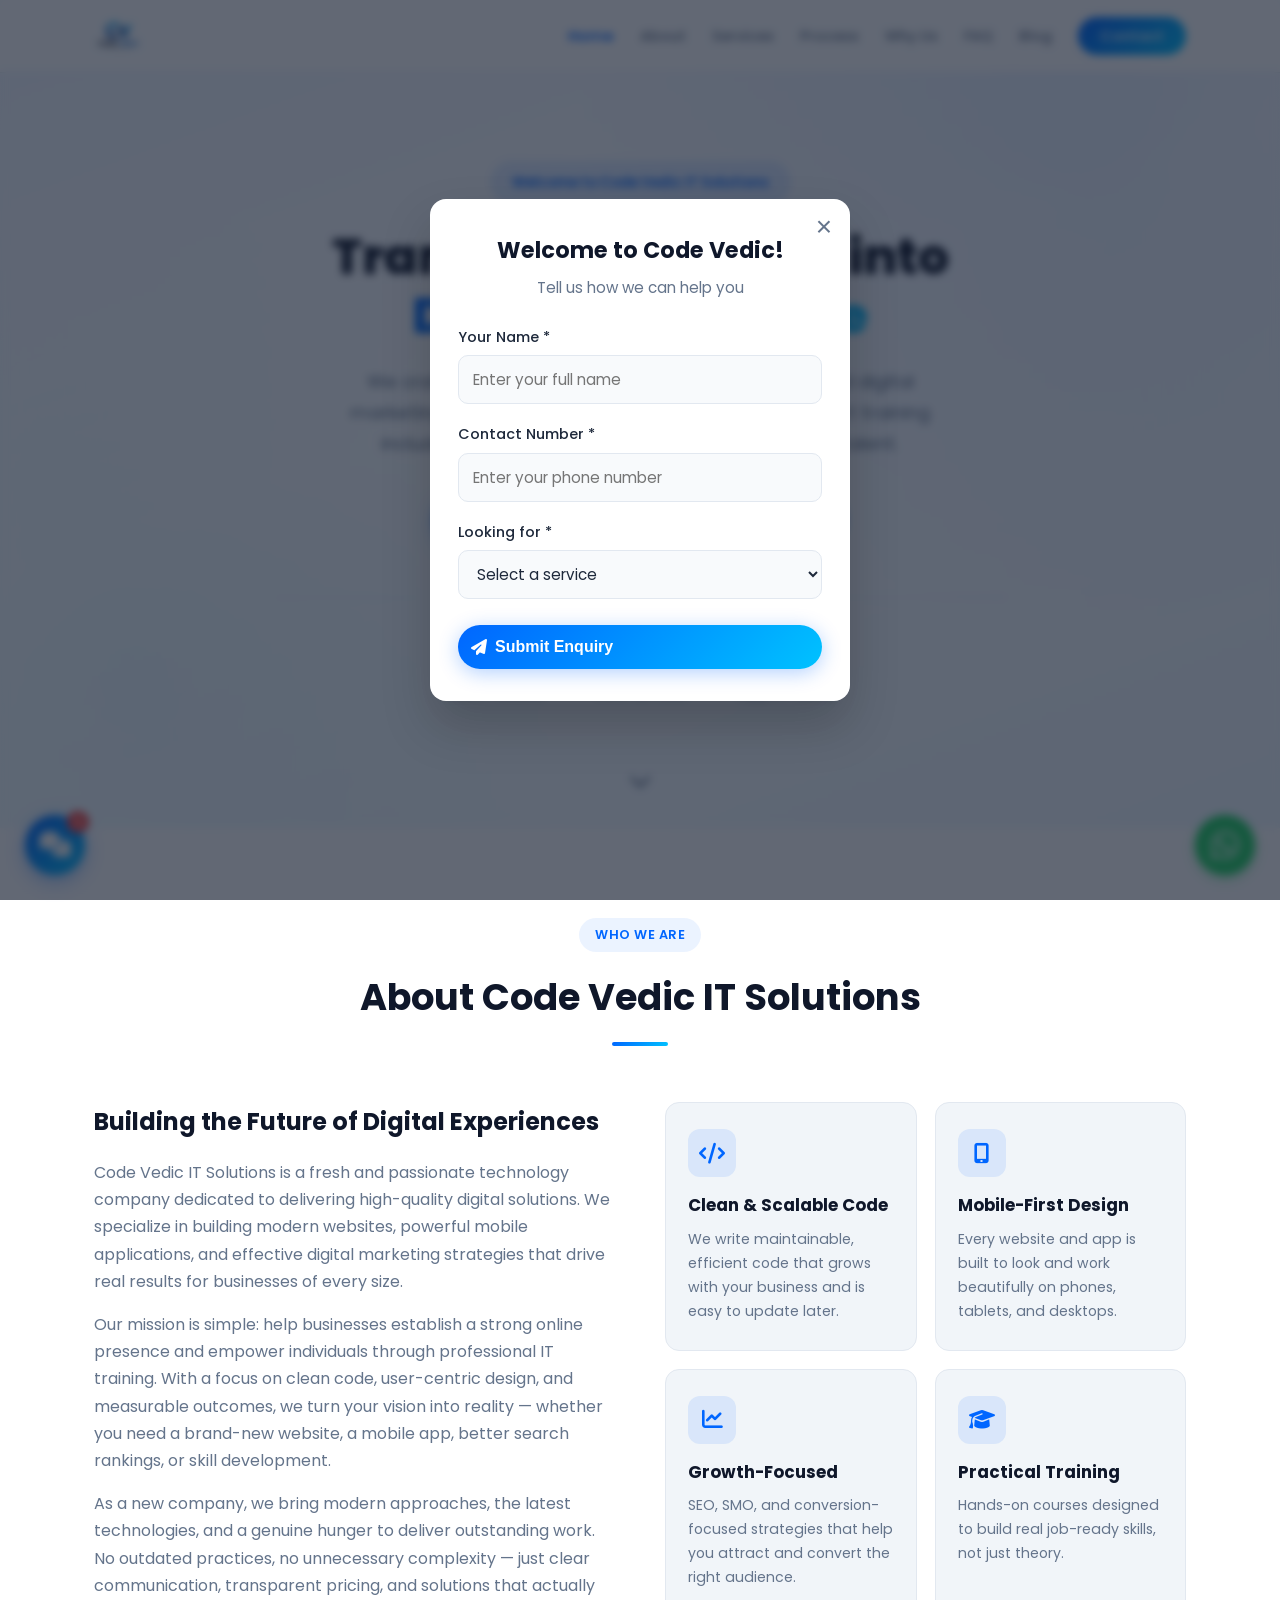
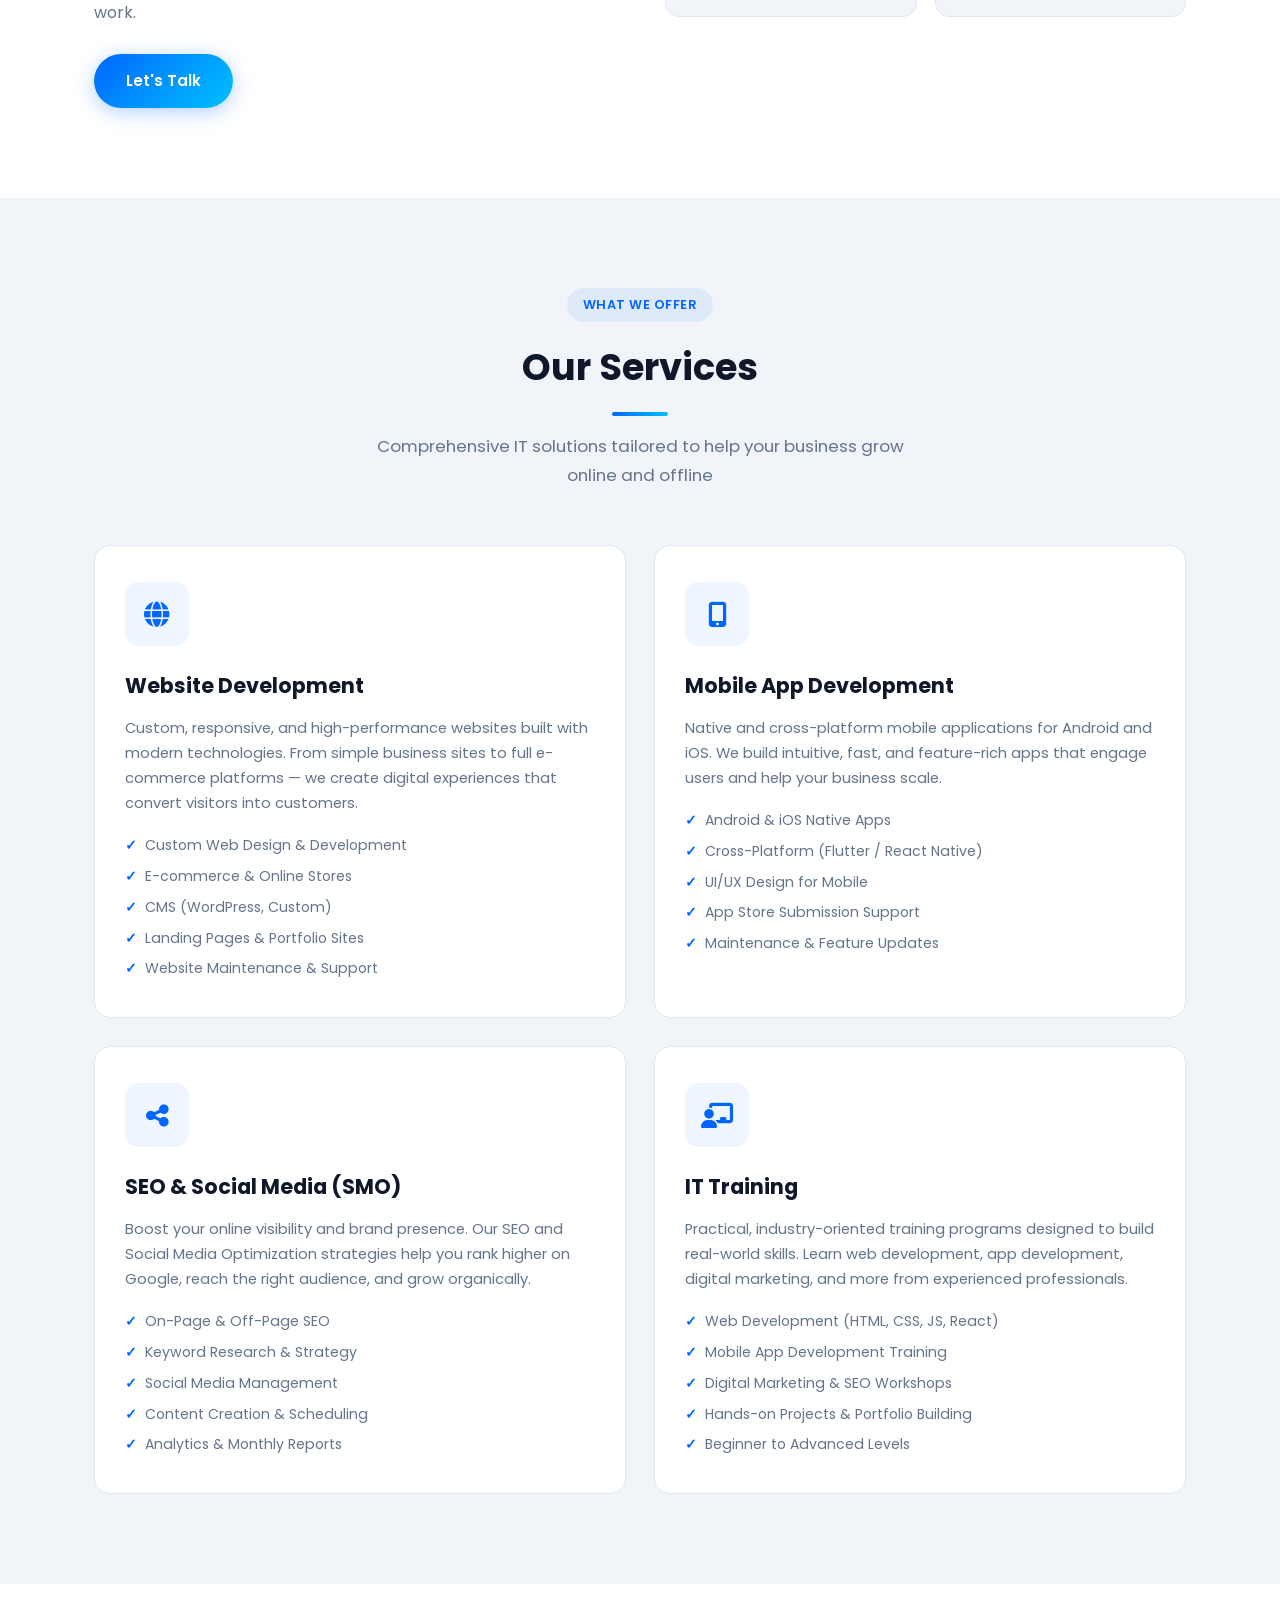
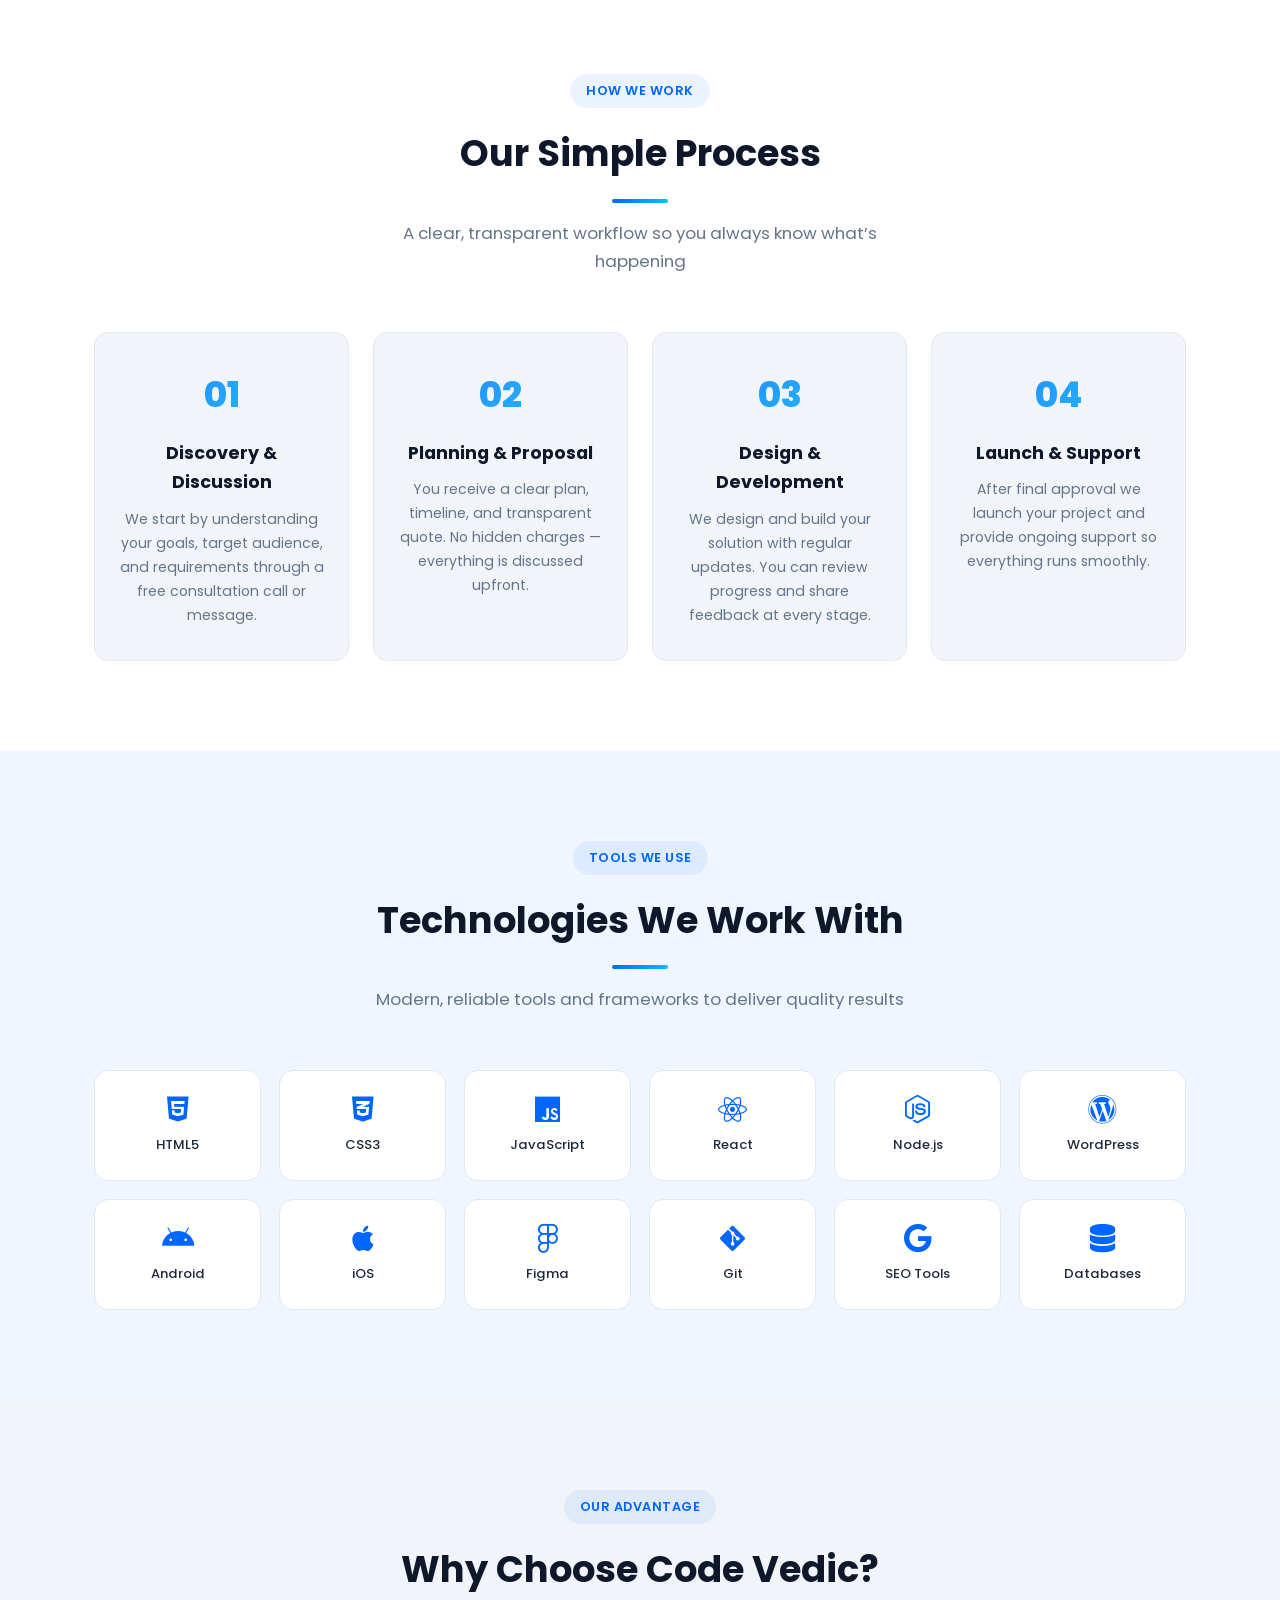
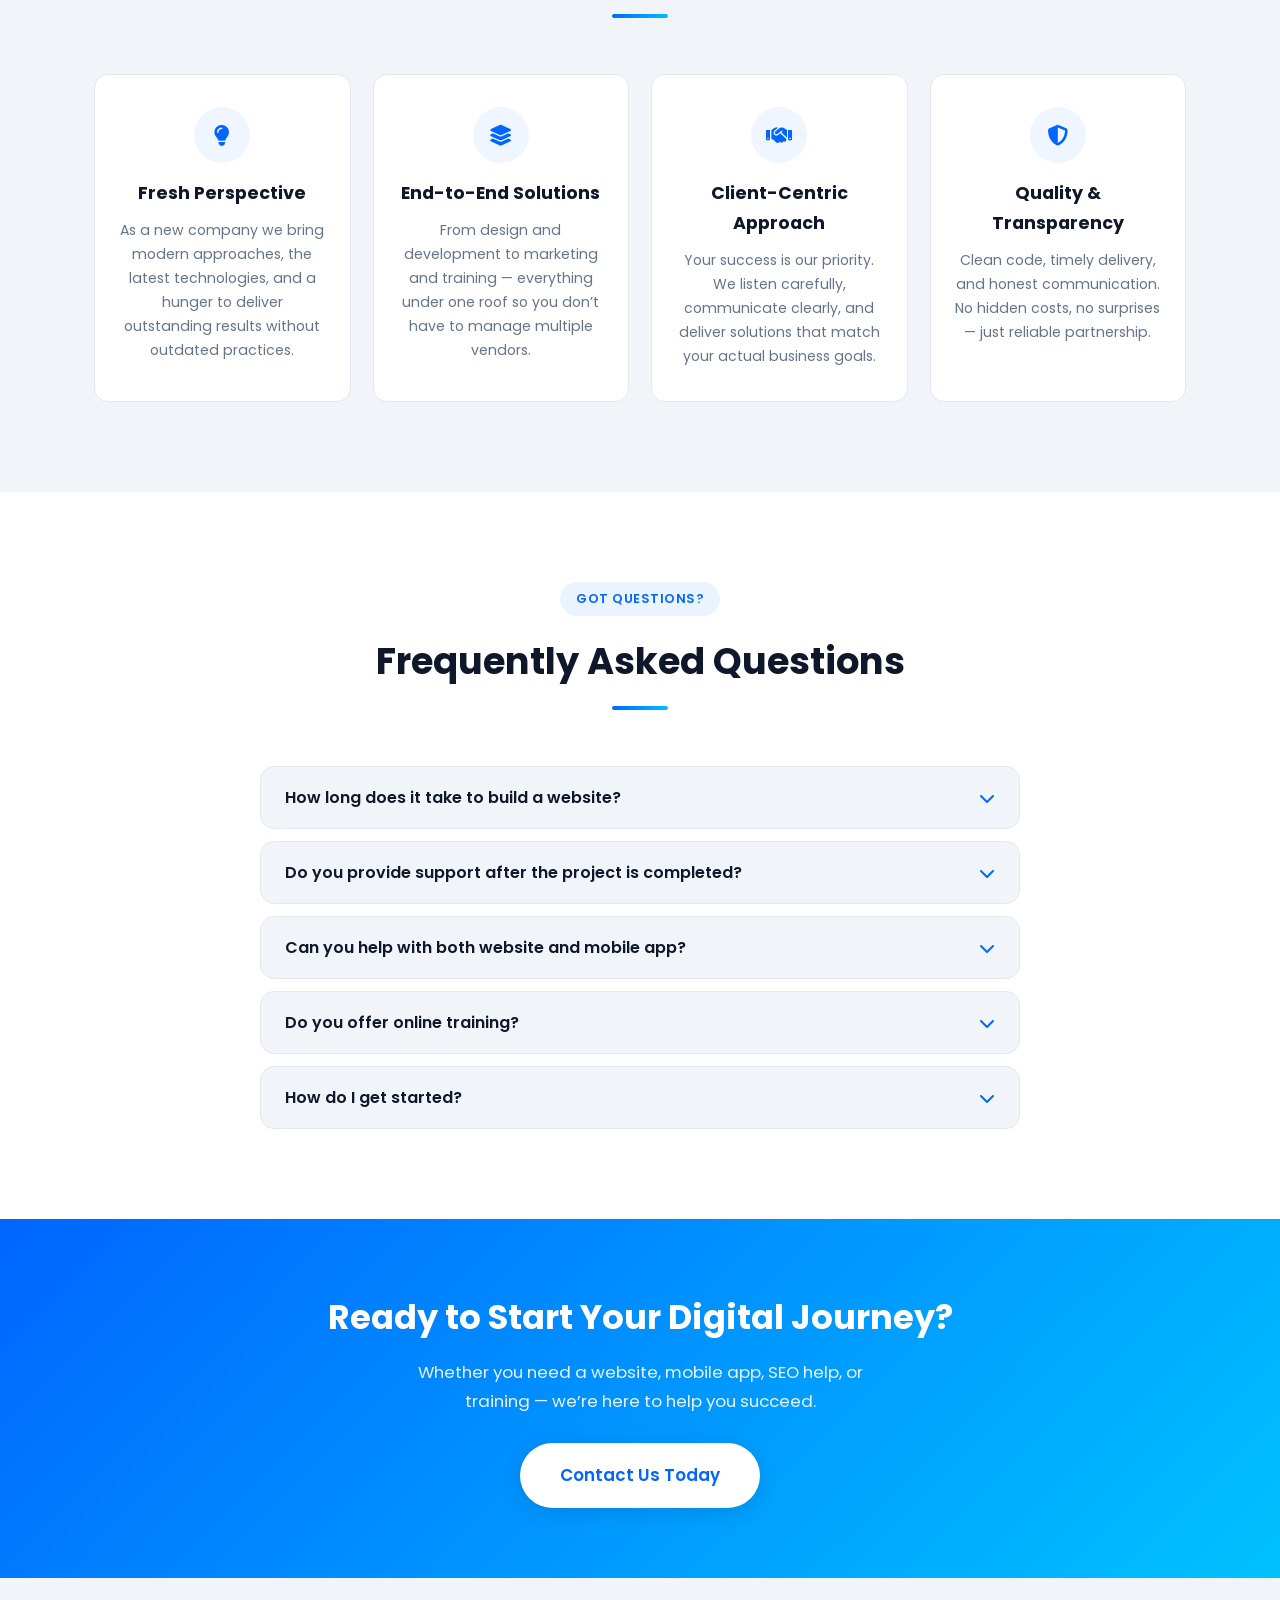
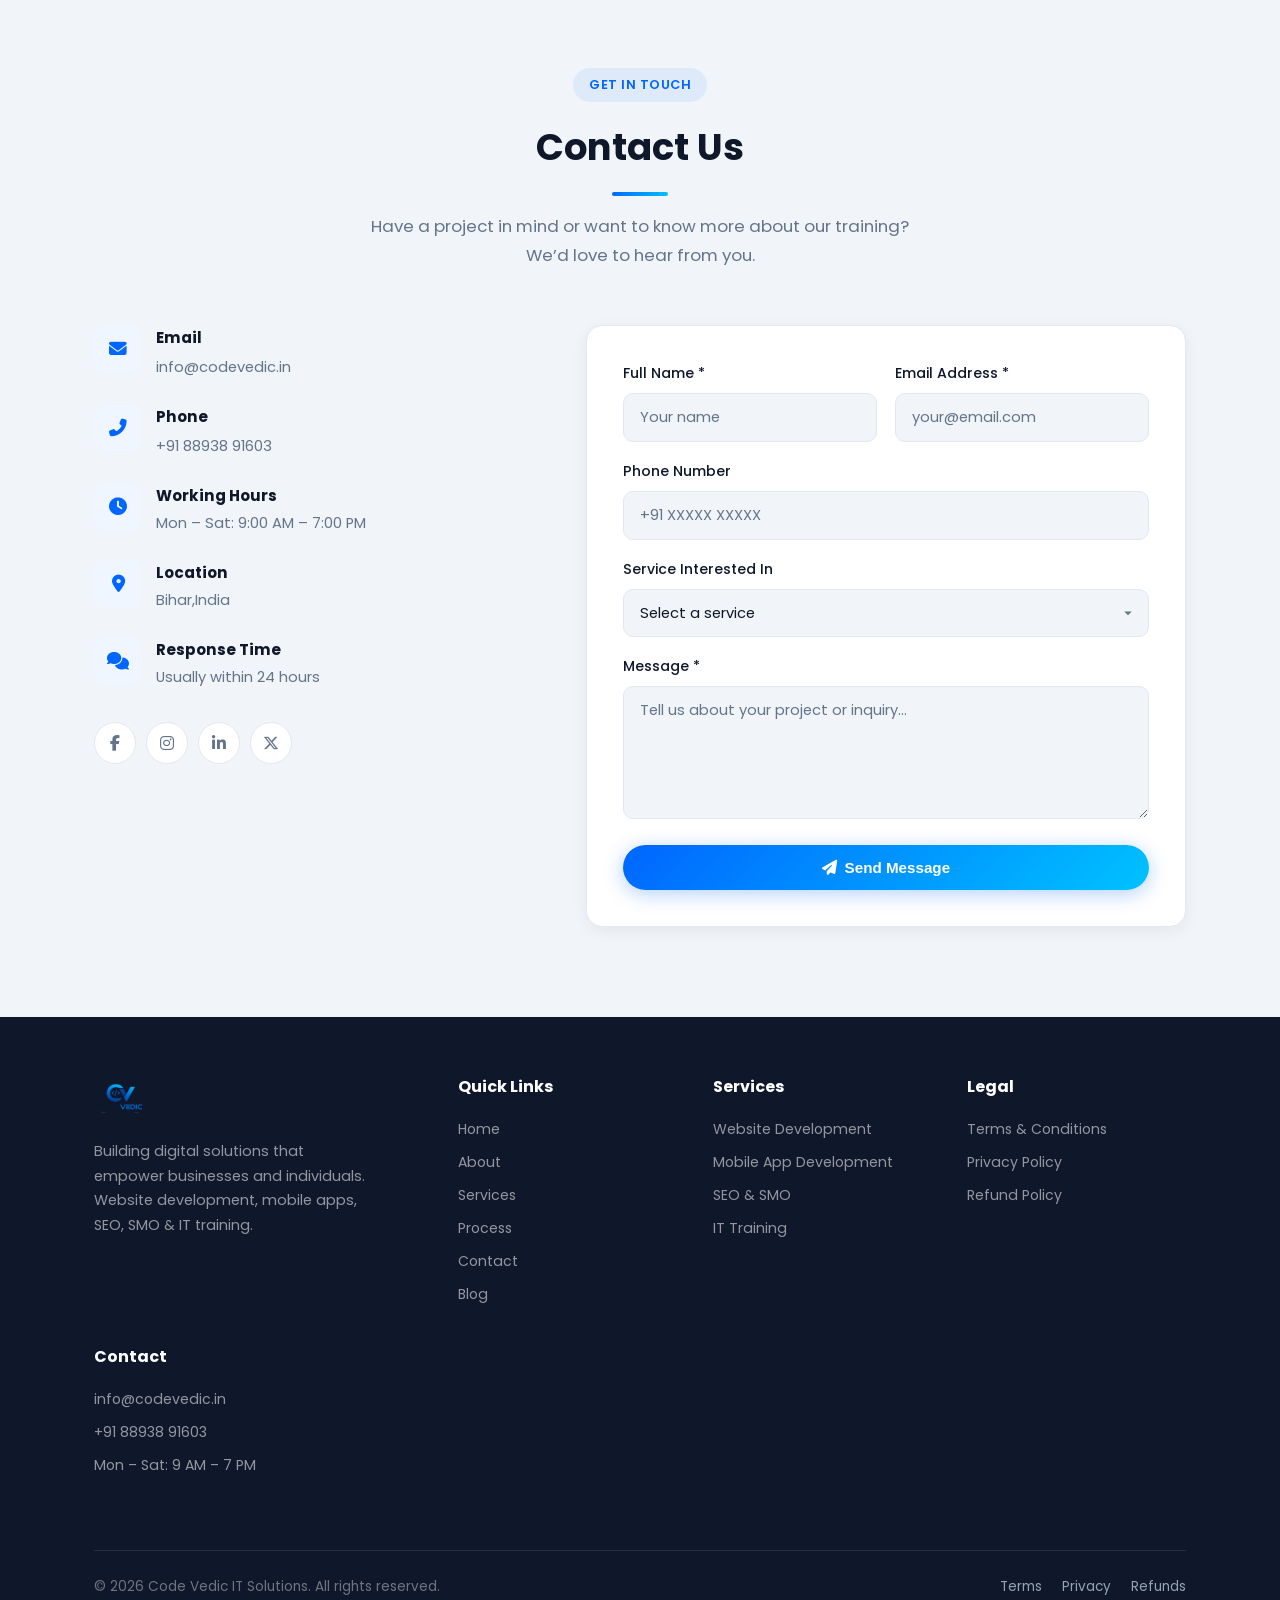
==== commit 6866b218: "Add files via upload" ====
--- a/index.html
+++ b/index.html
@@ -84,6 +84,7 @@
                 <li><a href="#process">Process</a></li>
                 <li><a href="#why-us">Why Us</a></li>
                 <li><a href="#faq">FAQ</a></li>
+                <li><a href="blog.html">Blog</a></li>
                 <li><a href="#contact" class="btn-nav">Contact</a></li>
             </ul>
             <button class="hamburger" id="hamburger" aria-label="Menu">
@@ -408,6 +409,13 @@
                         </div>
                     </div>
                     <div class="info-item">
+                        <div class="info-icon"><i class="fas fa-phone-alt"></i></div>
+                        <div>
+                            <h4>Phone</h4>
+                            <a href="tel:+918893891603">+91 88938 91603</a>
+                        </div>
+                    </div>
+                    <div class="info-item">
                         <div class="info-icon"><i class="fas fa-clock"></i></div>
                         <div>
                             <h4>Working Hours</h4>
@@ -437,7 +445,7 @@
                 </div>
                 <form class="contact-form" action="https://formsubmit.co/codevedicbhr@gmail.com" method="POST">
                     <input type="hidden" name="_subject" value="New Inquiry from Code Vedic Website">
-                    <input type="hidden" name="_captcha" value="false">
+                    <input type="hidden" name="_captcha" value="true">
                     <input type="hidden" name="_template" value="table">
                     <input type="text" name="_honey" style="display:none">
 
@@ -494,6 +502,7 @@
                         <li><a href="#services">Services</a></li>
                         <li><a href="#process">Process</a></li>
                         <li><a href="#contact">Contact</a></li>
+                        <li><a href="blog.html">Blog</a></li>
                     </ul>
                 </div>
                 <div class="footer-links">
@@ -517,6 +526,7 @@
                     <h4>Contact</h4>
                     <ul>
                         <li><a href="mailto:info@codevedic.in">info@codevedic.in</a></li>
+                        <li><a href="tel:+918893891603">+91 88938 91603</a></li>
                         <li>Mon – Sat: 9 AM – 7 PM</li>
                     </ul>
                 </div>
@@ -532,7 +542,7 @@
         </div>
     </footer>
 <!-- WhatsApp Floating Chat Button -->
-<a href="https://wa.me/919204650148" 
+<a href="https://wa.me/918893891603" 
    class="whatsapp-float" 
    target="_blank" 
    rel="noopener noreferrer"
@@ -598,7 +608,7 @@
                     <i class="fas fa-robot"></i>
                 </div>
                 <div>
-                    <strong>Code Vedic Assistant</strong>
+                    <strong>Rajan</strong>
                     <span class="chat-status">Online</span>
                 </div>
             </div>
--- a/styles.css
+++ b/styles.css
@@ -1621,3 +1621,213 @@
         font-size: 1.2rem;
     }
 }
+
+/* ===== Blog Page ===== */
+.blog-section {
+    padding: 60px 0 80px;
+    background: var(--bg-slate);
+}
+
+.blog-grid {
+    display: grid;
+    grid-template-columns: repeat(auto-fill, minmax(320px, 1fr));
+    gap: 28px;
+    margin-bottom: 60px;
+}
+
+.blog-card {
+    background: var(--white);
+    border-radius: 16px;
+    padding: 28px 26px;
+    box-shadow: 0 4px 20px rgba(15, 23, 42, 0.06);
+    border: 1px solid #E2E8F0;
+    transition: transform 0.25s ease, box-shadow 0.25s ease;
+    display: flex;
+    flex-direction: column;
+}
+
+.blog-card:hover {
+    transform: translateY(-4px);
+    box-shadow: 0 12px 32px rgba(15, 23, 42, 0.1);
+}
+
+.blog-card-meta {
+    display: flex;
+    align-items: center;
+    gap: 14px;
+    margin-bottom: 14px;
+    flex-wrap: wrap;
+}
+
+.blog-category {
+    background: var(--bg-blue);
+    color: var(--primary);
+    font-size: 0.78rem;
+    font-weight: 600;
+    padding: 4px 12px;
+    border-radius: 20px;
+    text-transform: uppercase;
+    letter-spacing: 0.03em;
+}
+
+.blog-date {
+    color: var(--text-muted);
+    font-size: 0.85rem;
+}
+
+.blog-date i {
+    margin-right: 4px;
+}
+
+.blog-card-title {
+    font-size: 1.2rem;
+    font-weight: 600;
+    line-height: 1.4;
+    margin-bottom: 12px;
+}
+
+.blog-card-title a {
+    color: var(--dark);
+    text-decoration: none;
+    transition: color 0.2s;
+}
+
+.blog-card-title a:hover {
+    color: var(--primary);
+}
+
+.blog-card-excerpt {
+    color: var(--text-muted);
+    font-size: 0.95rem;
+    line-height: 1.65;
+    flex-grow: 1;
+    margin-bottom: 18px;
+}
+
+.blog-read-more {
+    color: var(--primary);
+    font-weight: 600;
+    font-size: 0.9rem;
+    text-decoration: none;
+    display: inline-flex;
+    align-items: center;
+    gap: 6px;
+    transition: gap 0.2s;
+}
+
+.blog-read-more:hover {
+    gap: 10px;
+}
+
+/* Full blog post (when user clicks Read more) */
+.blog-posts-full {
+    max-width: 760px;
+    margin: 0 auto;
+}
+
+.blog-full-post {
+    background: var(--white);
+    border-radius: 16px;
+    padding: 40px 36px;
+    margin-bottom: 40px;
+    box-shadow: 0 4px 20px rgba(15, 23, 42, 0.06);
+    border: 1px solid #E2E8F0;
+    scroll-margin-top: 100px;
+}
+
+.blog-full-meta {
+    display: flex;
+    align-items: center;
+    gap: 14px;
+    margin-bottom: 16px;
+    flex-wrap: wrap;
+}
+
+.blog-full-post h2 {
+    font-size: 1.75rem;
+    font-weight: 700;
+    color: var(--dark);
+    line-height: 1.35;
+    margin-bottom: 24px;
+}
+
+.blog-full-body {
+    color: var(--text);
+    font-size: 1.02rem;
+    line-height: 1.8;
+}
+
+.blog-full-body p {
+    margin-bottom: 16px;
+}
+
+.blog-full-body ol,
+.blog-full-body ul {
+    margin: 12px 0 20px 22px;
+}
+
+.blog-full-body li {
+    margin-bottom: 8px;
+}
+
+.blog-full-body a {
+    color: var(--primary);
+    font-weight: 500;
+}
+
+.blog-back {
+    display: inline-block;
+    margin-top: 28px;
+    color: var(--primary);
+    font-weight: 600;
+    text-decoration: none;
+    font-size: 0.95rem;
+}
+
+.blog-back:hover {
+    text-decoration: underline;
+}
+
+.nav-links a.active {
+    color: var(--primary);
+    font-weight: 600;
+}
+
+@media (max-width: 768px) {
+    .blog-grid {
+        grid-template-columns: 1fr;
+    }
+    .blog-full-post {
+        padding: 28px 22px;
+    }
+    .blog-full-post h2 {
+        font-size: 1.4rem;
+    }
+}
+
+/* Click to Call button */
+.btn-call {
+    display: inline-flex;
+    align-items: center;
+    gap: 8px;
+    margin-top: 8px;
+    padding: 8px 16px;
+    background: linear-gradient(135deg, #0066FF, #00C2FF);
+    color: #fff !important;
+    font-size: 0.85rem;
+    font-weight: 600;
+    border-radius: 8px;
+    text-decoration: none;
+    transition: transform 0.2s, box-shadow 0.2s;
+    box-shadow: 0 4px 12px rgba(0, 102, 255, 0.25);
+}
+
+.btn-call:hover {
+    transform: translateY(-2px);
+    box-shadow: 0 6px 16px rgba(0, 102, 255, 0.35);
+    color: #fff !important;
+}
+
+.btn-call i {
+    font-size: 0.8rem;
+}
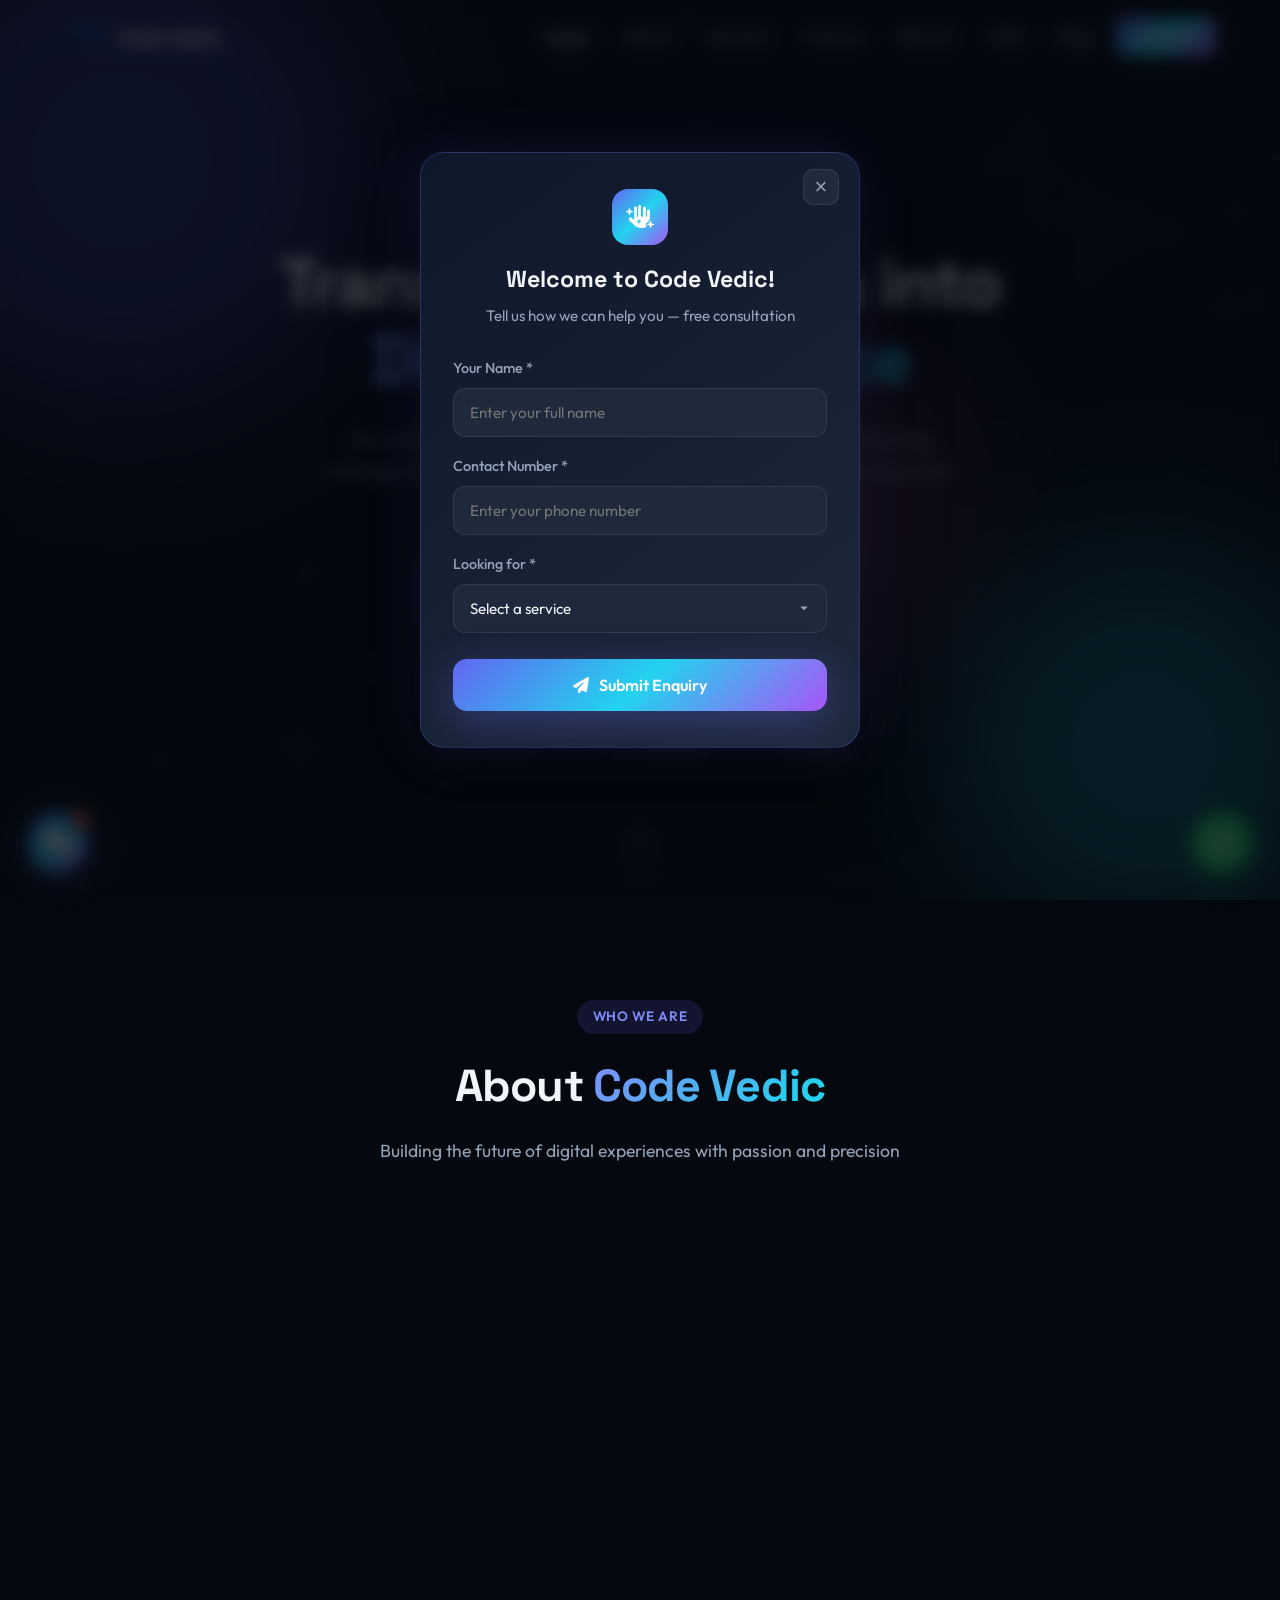
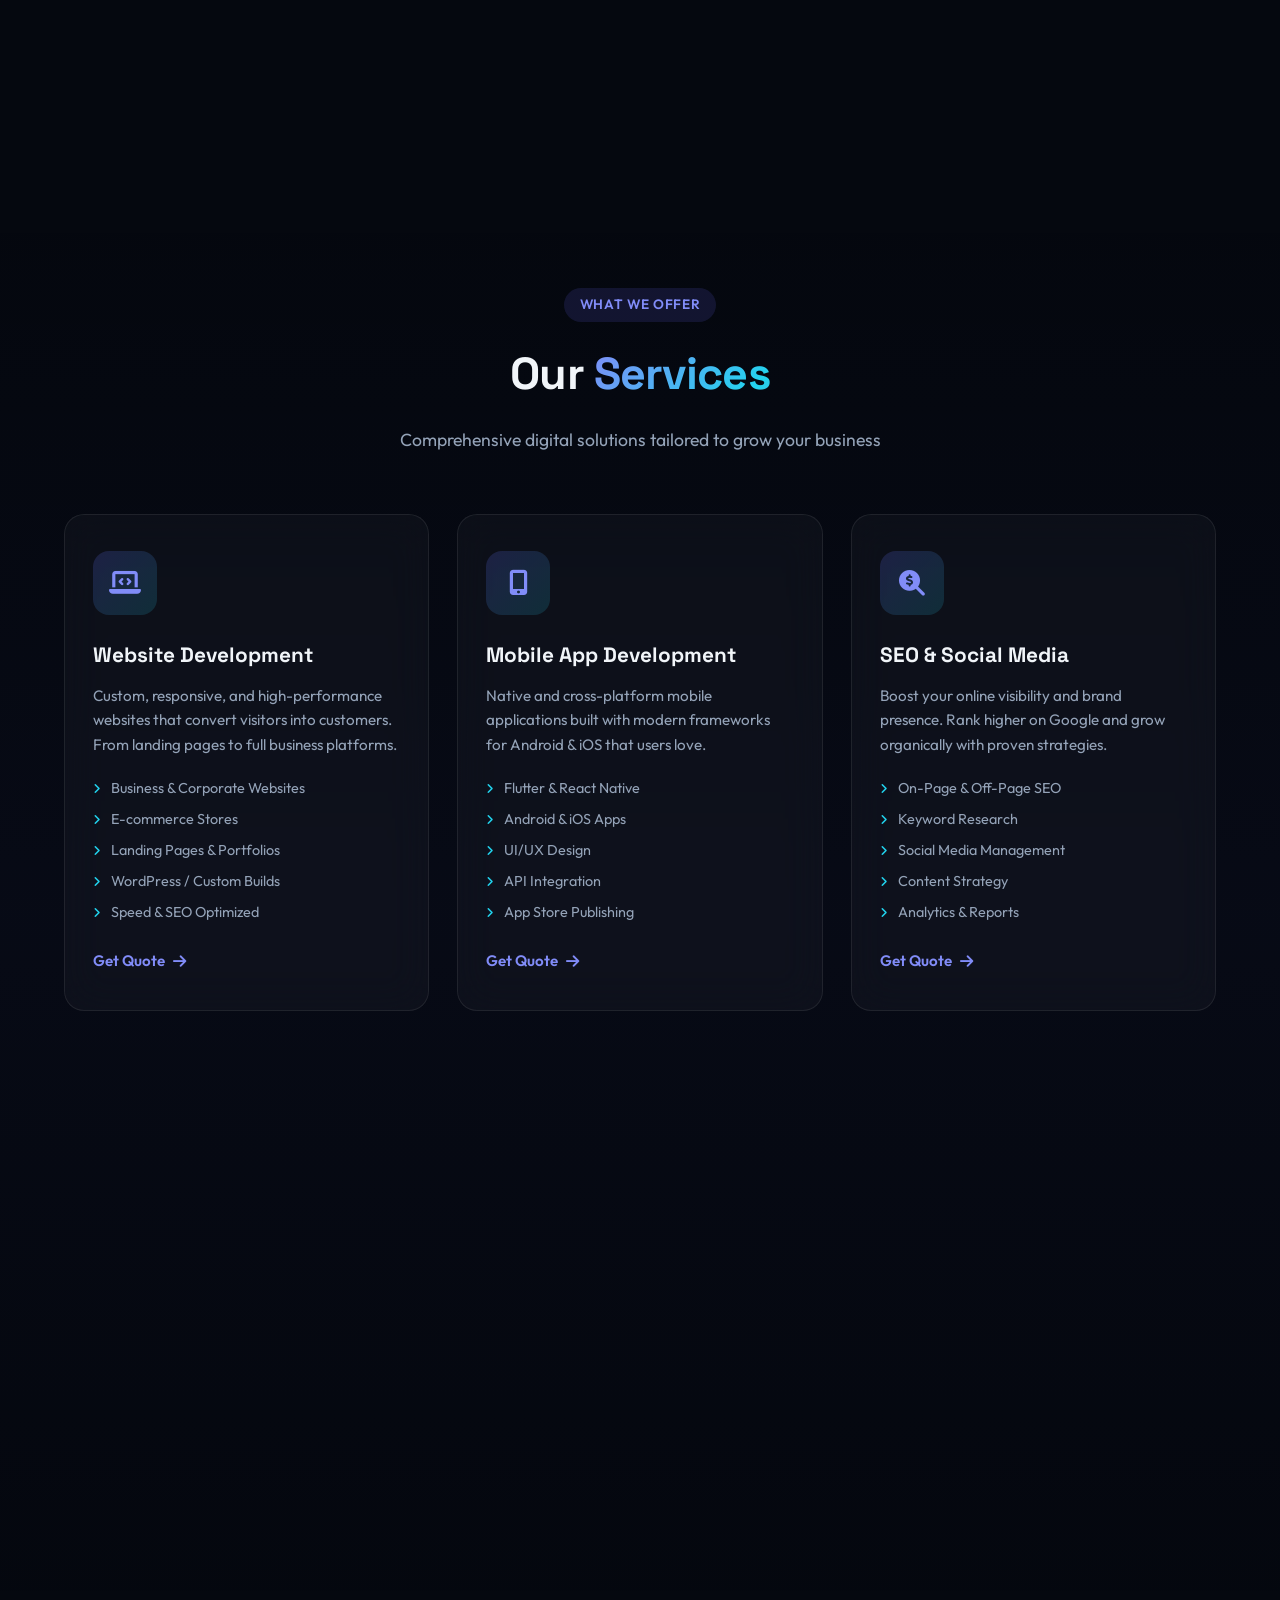
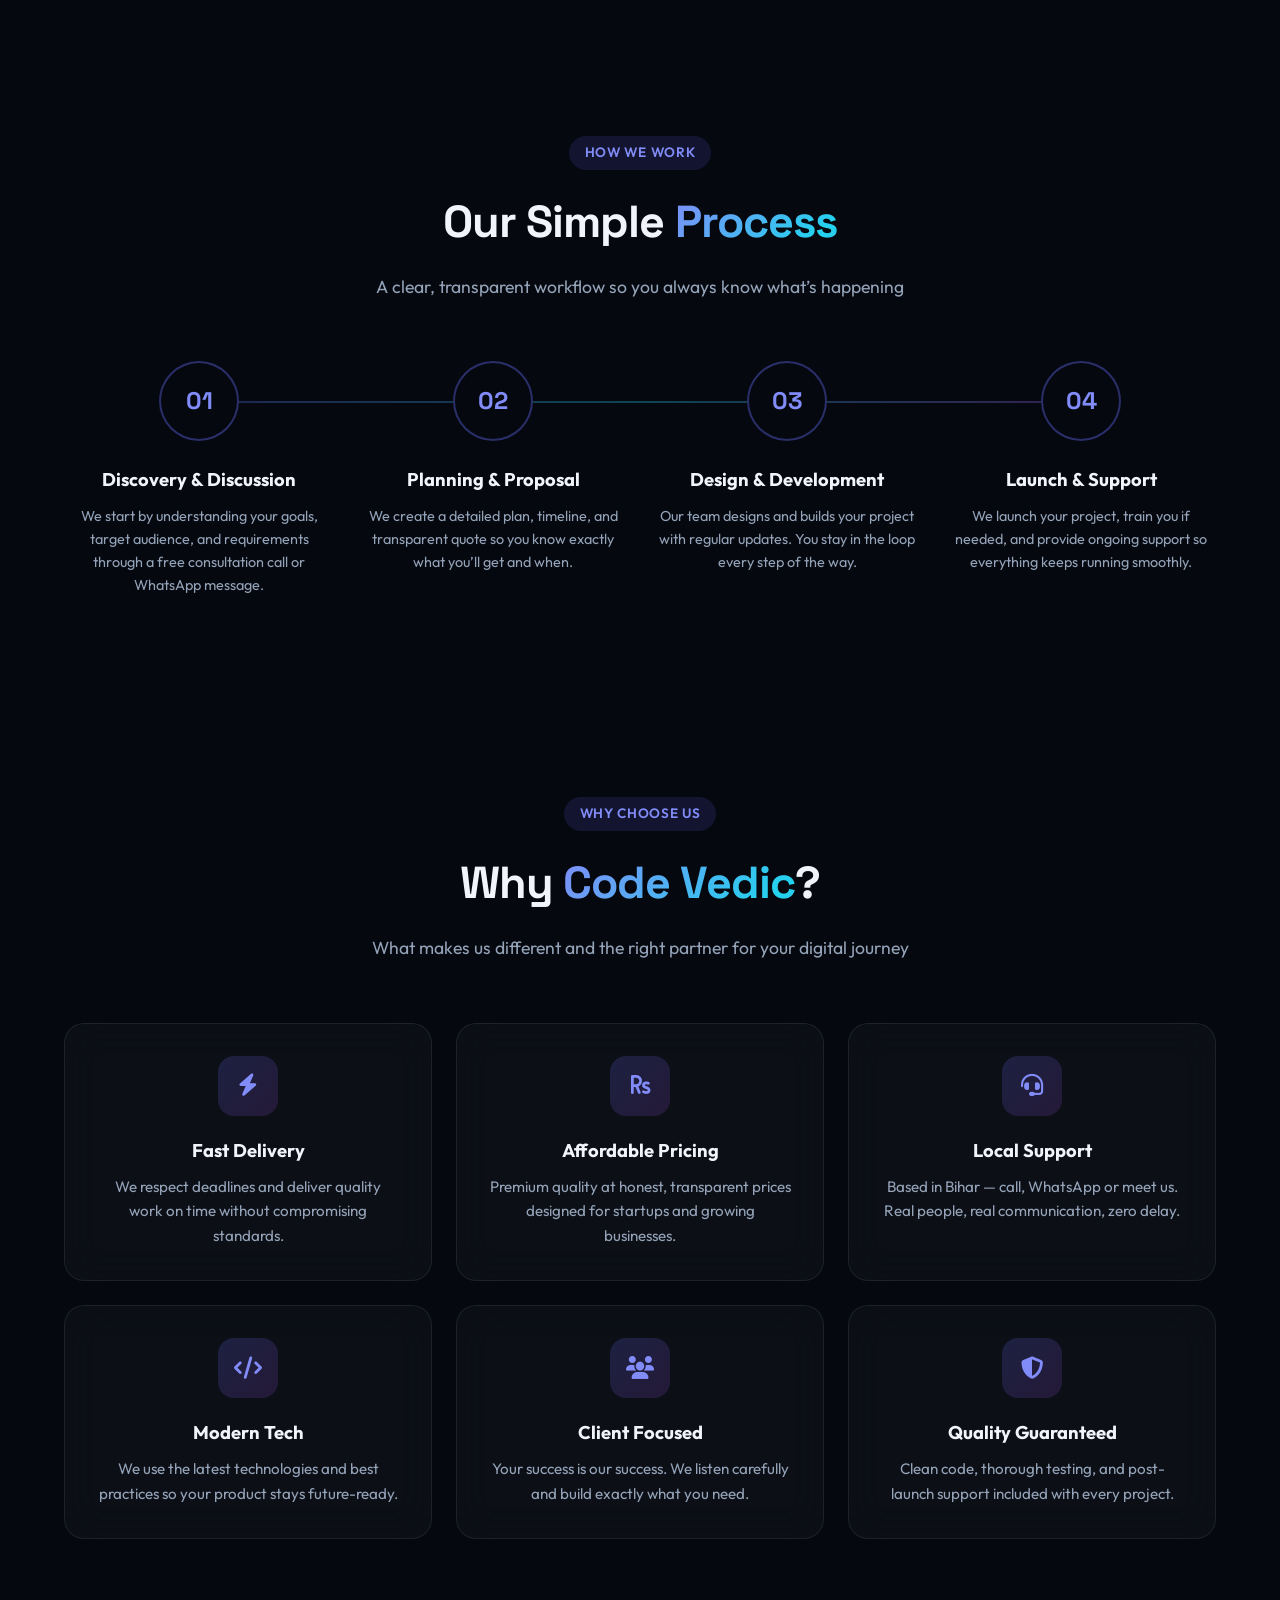
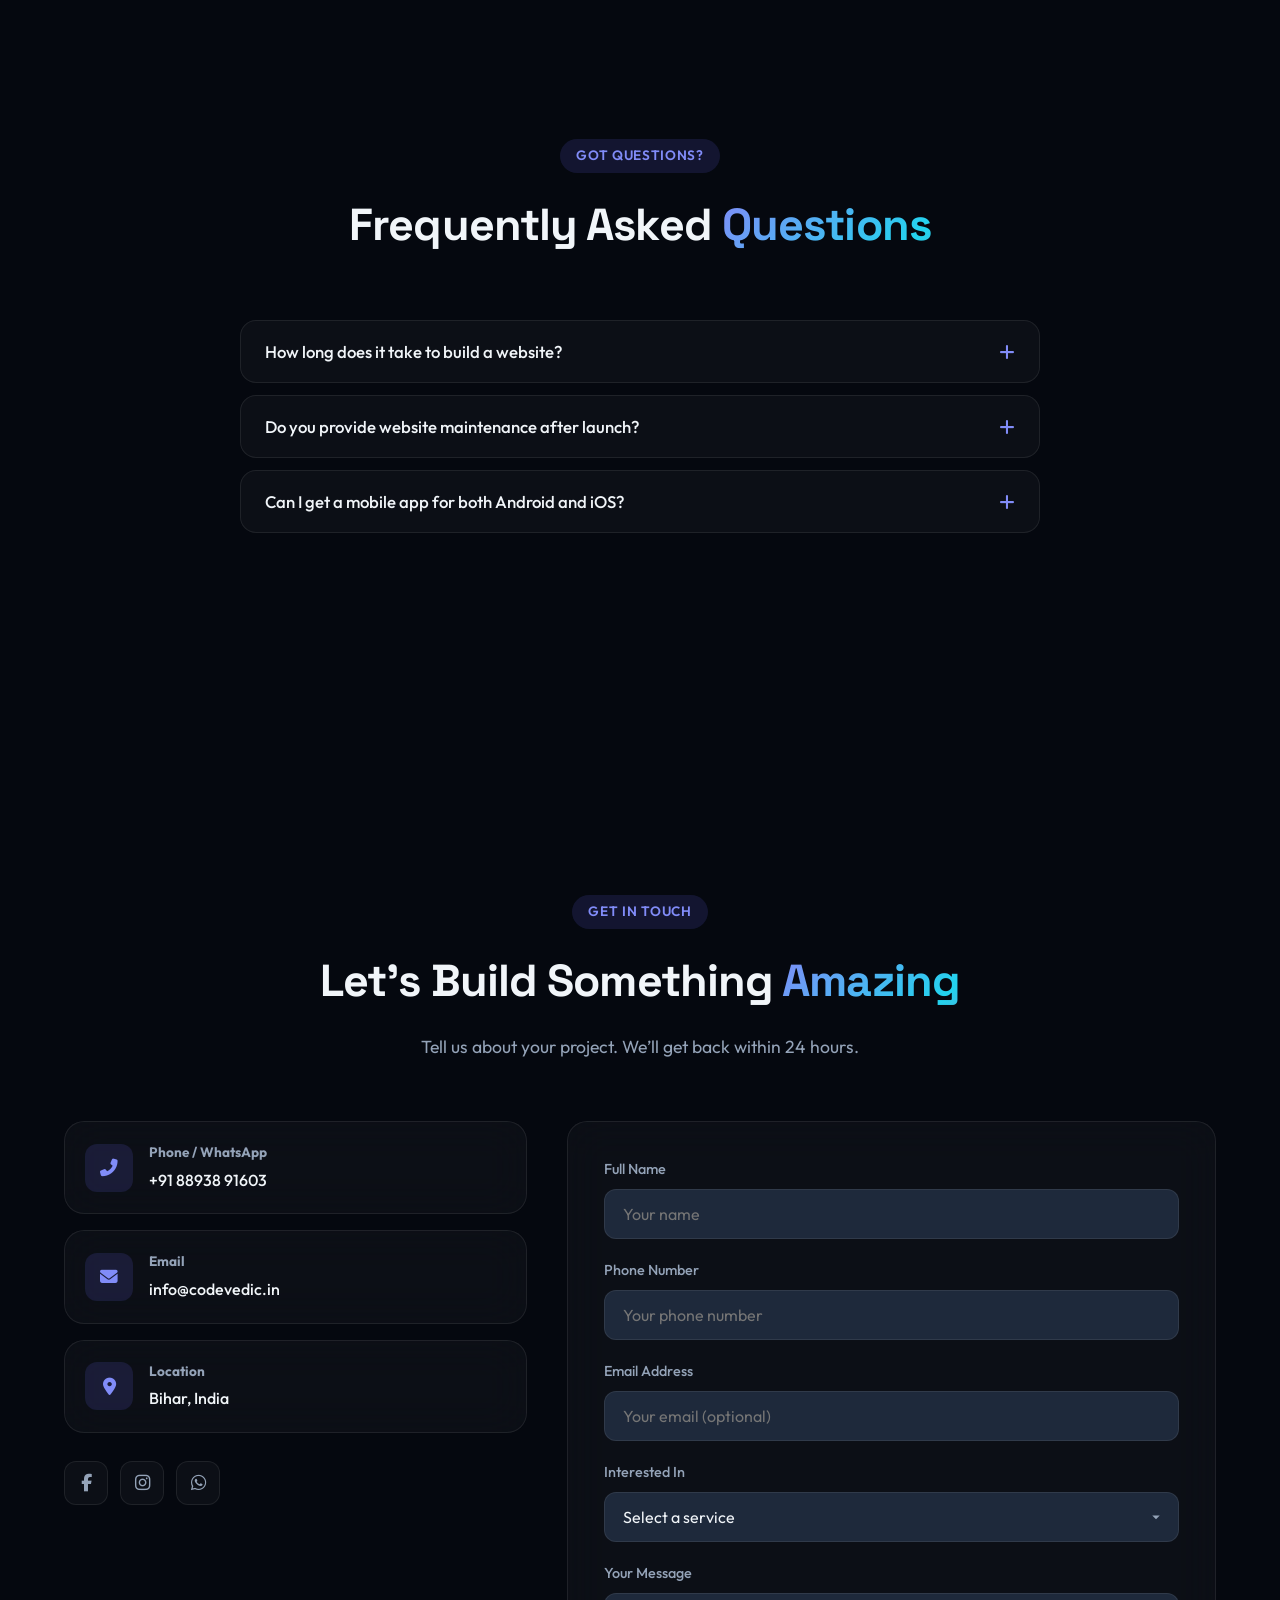
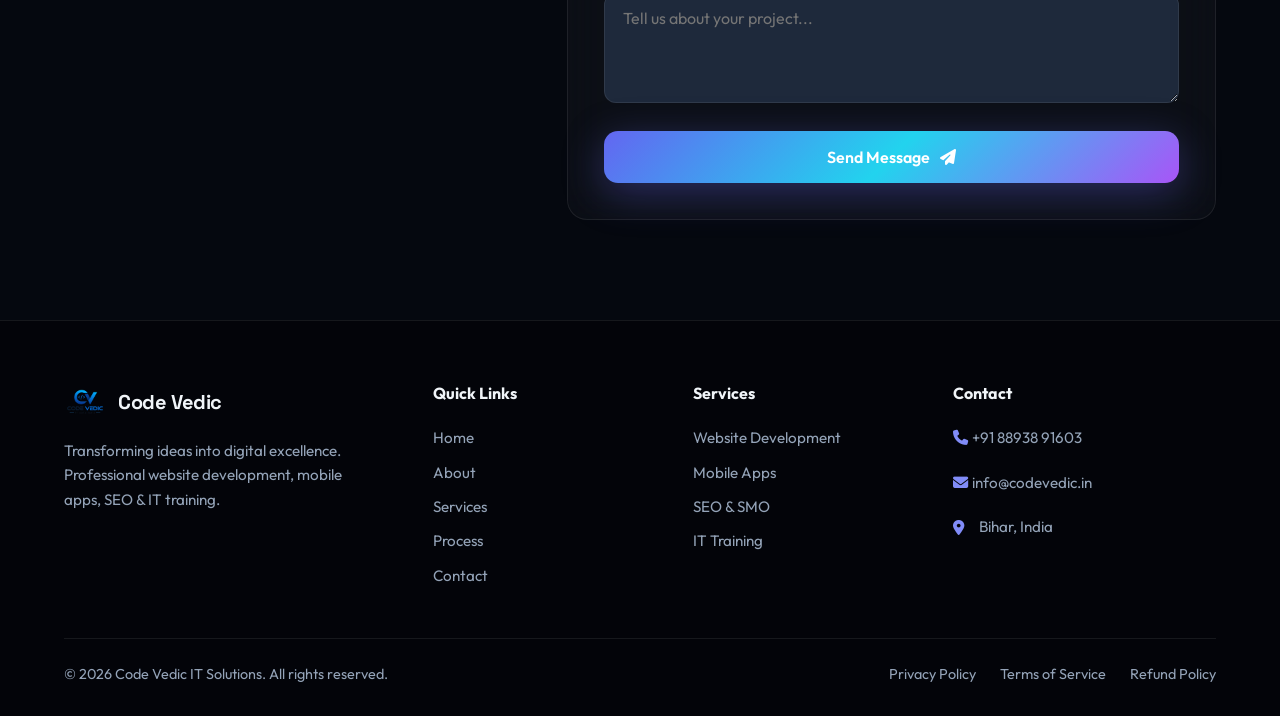
==== commit d88c5079: "Add files via upload" ====
--- a/index.html
+++ b/index.html
@@ -3,165 +3,152 @@
 <head>
     <meta charset="UTF-8">
     <meta name="viewport" content="width=device-width, initial-scale=1.0">
-    <meta name="description" content="Code Vedic IT Solutions – Professional Website Development, Mobile App Development, SEO, SMO & IT Training in Bihar, India. Modern, affordable digital solutions that grow your business.">
+    <meta name="description" content="Code Vedic IT Solutions – Premium Website Development, Mobile Apps, SEO, SMO & IT Training in Bihar, India. Modern digital solutions that grow your business.">
     <meta name="keywords" content="website development, mobile app development, SEO services, SMO, IT training, web design Bihar, Code Vedic, digital marketing, Flutter, React, WordPress">
     <meta name="author" content="Code Vedic IT Solutions">
-    <meta name="robots" content="index, follow, max-image-preview:large, max-snippet:-1, max-video-preview:-1">
+    <meta name="robots" content="index, follow">
     <link rel="canonical" href="https://www.codevedic.in/">
-    <!-- Open Graph -->
     <meta property="og:type" content="website">
     <meta property="og:url" content="https://www.codevedic.in/">
     <meta property="og:title" content="Code Vedic IT Solutions | Website & App Development | SEO & Training">
     <meta property="og:description" content="Expert website development, mobile apps, SEO, SMO & professional IT training. Transform your ideas into digital excellence.">
-    <meta property="og:image" content="https://www.codevedic.in/logo.png">
+    <meta property="og:image" content="https://www.codevedic.in/images/logo.png">
     <meta property="og:site_name" content="Code Vedic IT Solutions">
-    <meta property="og:locale" content="en_IN">
-    <!-- Twitter -->
-    <meta name="twitter:card" content="summary_large_image">
-    <meta name="twitter:title" content="Code Vedic IT Solutions | Website & App Development">
-    <meta name="twitter:description" content="Expert website development, mobile apps, SEO, SMO & IT training. Grow your business with modern digital solutions.">
-    <meta name="twitter:image" content="https://www.codevedic.in/logo.png">
-    <title>Code Vedic IT Solutions | Website & App Development | SEO & Training</title>
-    <link rel="icon" type="image/png" href="logo.png">
-    <link rel="apple-touch-icon" href="logo.png">
-    <link rel="stylesheet" href="styles.css">
+    <title>Code Vedic IT Solutions | Premium Website & App Development</title>
+    <link rel="icon" type="image/png" href="images/logo.png">
+    <link rel="apple-touch-icon" href="images/logo.png">
     <link rel="preconnect" href="https://fonts.googleapis.com">
     <link rel="preconnect" href="https://fonts.gstatic.com" crossorigin>
-    <link href="https://fonts.googleapis.com/css2?family=Poppins:wght@300;400;500;600;700;800&display=swap" rel="stylesheet">
+    <link href="https://fonts.googleapis.com/css2?family=Outfit:wght@300;400;500;600;700;800;900&family=Space+Grotesk:wght@400;500;600;700&display=swap" rel="stylesheet">
     <link rel="stylesheet" href="https://cdnjs.cloudflare.com/ajax/libs/font-awesome/6.5.1/css/all.min.css">
-    <!-- Structured Data -->
-    <script type="application/ld+json">
-    {
-      "@context": "https://schema.org",
-      "@type": "Organization",
-      "name": "Code Vedic IT Solutions",
-      "url": "https://www.codevedic.in",
-      "logo": "https://www.codevedic.in/logo.png",
-      "description": "Professional website development, mobile app development, SEO, SMO and IT training services.",
-      "email": "info@codevedic.in",
-      "address": {
-        "@type": "PostalAddress",
-        "addressRegion": "Bihar",
-        "addressCountry": "IN"
-      },
-      "sameAs": [
-        "https://www.facebook.com/codevedicIT/",
-        "https://www.instagram.com/codevedicit/"
-      ],
-      "contactPoint": {
-        "@type": "ContactPoint",
-        "email": "info@codevedic.in",
-        "contactType": "customer service",
-        "availableLanguage": ["English", "Hindi"]
-      }
-    }
-    </script>
-    <script type="application/ld+json">
-    {
-      "@context": "https://schema.org",
-      "@type": "WebSite",
-      "name": "Code Vedic IT Solutions",
-      "url": "https://www.codevedic.in",
-      "potentialAction": {
-        "@type": "SearchAction",
-        "target": "https://www.codevedic.in/#contact",
-        "query-input": "required name=search_term_string"
-      }
-    }
-    </script>
+    <link rel="stylesheet" href="styles.css">
 </head>
 <body>
+    <!-- Animated Background Canvas -->
+    <canvas id="particle-canvas"></canvas>
+
+    <!-- Cursor Glow -->
+    <div class="cursor-glow" id="cursorGlow"></div>
+
     <!-- Navigation -->
     <nav class="navbar" id="navbar">
         <div class="container nav-container">
             <a href="#home" class="logo">
-                <img src="logo.png" alt="Code Vedic IT Solutions Logo">
+                <img src="images/logo.png" alt="Code Vedic IT Solutions" class="logo-img">
+                <span class="logo-text">Code Vedic</span>
             </a>
             <ul class="nav-links" id="navLinks">
-                <li><a href="#home">Home</a></li>
-                <li><a href="#about">About</a></li>
-                <li><a href="#services">Services</a></li>
-                <li><a href="#process">Process</a></li>
-                <li><a href="#why-us">Why Us</a></li>
-                <li><a href="#faq">FAQ</a></li>
-                <li><a href="blog.html">Blog</a></li>
-                <li><a href="#contact" class="btn-nav">Contact</a></li>
+                <li><a href="#home" class="nav-link active">Home</a></li>
+                <li><a href="#about" class="nav-link">About</a></li>
+                <li><a href="#services" class="nav-link">Services</a></li>
+                <li><a href="#process" class="nav-link">Process</a></li>
+                <li><a href="#why-us" class="nav-link">Why Us</a></li>
+                <li><a href="#faq" class="nav-link">FAQ</a></li>
+                <li><a href="blog.html" class="nav-link">Blog</a></li>
+                <li><a href="#contact" class="nav-link btn-nav">Contact</a></li>
             </ul>
             <button class="hamburger" id="hamburger" aria-label="Menu">
-                <span></span>
-                <span></span>
-                <span></span>
+                <span></span><span></span><span></span>
             </button>
         </div>
     </nav>
 
     <!-- Hero Section -->
     <section id="home" class="hero">
-        <div class="hero-bg"></div>
+        <div class="hero-orbs">
+            <div class="orb orb-1"></div>
+            <div class="orb orb-2"></div>
+            <div class="orb orb-3"></div>
+        </div>
         <div class="container hero-content">
-            <div class="hero-badge">Welcome to Code Vedic IT Solutions</div>
-            <h1>Transforming Ideas into <span class="gradient-text">Digital Excellence</span></h1>
-            <p>We craft powerful websites, mobile applications, and digital marketing strategies that help businesses grow. Expert training included to empower the next generation of tech talent.</p>
-            <div class="hero-btns">
-                <a href="#contact" class="btn btn-primary">Get Started Free</a>
-                <a href="#services" class="btn btn-outline">Explore Services</a>
-            </div>
-            <div class="hero-stats">
-                <div class="hero-stat">
-                    <strong>100%</strong>
-                    <span>Client Focused</span>
-                </div>
-                <div class="hero-stat">
-                    <strong>4+</strong>
-                    <span>Core Services</span>
-                </div>
-                <div class="hero-stat">
-                    <strong>24/7</strong>
-                    <span>Support Ready</span>
+            <div class="hero-badge animate-in" data-delay="0">
+                <span class="pulse-dot"></span>
+                Welcome to Code Vedic IT Solutions
+            </div>
+            <h1 class="hero-title animate-in" data-delay="100">
+                Transforming Ideas into<br>
+                <span class="gradient-text">Digital Excellence</span>
+            </h1>
+            <p class="hero-subtitle animate-in" data-delay="200">
+                We craft powerful websites, mobile applications, and digital marketing strategies that help businesses grow. Expert IT training included to empower the next generation of tech talent.
+            </p>
+            <div class="hero-btns animate-in" data-delay="300">
+                <a href="#contact" class="btn btn-primary">
+                    <span>Get Started Free</span>
+                    <i class="fas fa-arrow-right"></i>
+                </a>
+                <a href="#services" class="btn btn-outline">
+                    <span>Explore Services</span>
+                </a>
+            </div>
+            <div class="hero-stats animate-in" data-delay="400">
+                <div class="stat-item">
+                    <div class="stat-number" data-count="100">0</div>
+                    <div class="stat-label">% Client Focused</div>
+                </div>
+                <div class="stat-divider"></div>
+                <div class="stat-item">
+                    <div class="stat-number" data-count="4">0</div>
+                    <div class="stat-label">Core Services</div>
+                </div>
+                <div class="stat-divider"></div>
+                <div class="stat-item">
+                    <div class="stat-number" data-count="24">0</div>
+                    <div class="stat-label">/7 Support</div>
                 </div>
             </div>
         </div>
         <div class="scroll-indicator">
-            <a href="#about"><i class="fas fa-chevron-down"></i></a>
+            <a href="#about"><div class="mouse"><div class="wheel"></div></div></a>
         </div>
     </section>
 
     <!-- About Section -->
-    <section id="about" class="about">
+    <section id="about" class="about section">
         <div class="container">
             <div class="section-header">
                 <span class="section-tag">Who We Are</span>
-                <h2>About Code Vedic IT Solutions</h2>
-                <div class="underline"></div>
-            </div>
-            <div class="about-content">
-                <div class="about-text">
+                <h2 class="section-title">About <span class="gradient-text">Code Vedic</span></h2>
+                <p class="section-desc">Building the future of digital experiences with passion and precision</p>
+            </div>
+            <div class="about-grid">
+                <div class="about-visual" data-aos="fade-right">
+                    <div class="about-card glass">
+                        <div class="about-icon-wrap">
+                            <i class="fas fa-rocket"></i>
+                        </div>
+                        <h3>Our Mission</h3>
+                        <p>Help businesses establish a strong online presence and empower individuals through professional IT training.</p>
+                    </div>
+                    <div class="about-card glass floating">
+                        <div class="about-icon-wrap cyan">
+                            <i class="fas fa-lightbulb"></i>
+                        </div>
+                        <h3>Our Vision</h3>
+                        <p>Become the most trusted digital partner for businesses across Bihar and beyond.</p>
+                    </div>
+                </div>
+                <div class="about-text" data-aos="fade-left">
                     <h3>Building the Future of Digital Experiences</h3>
-                    <p>Code Vedic IT Solutions is a fresh and passionate technology company dedicated to delivering high-quality digital solutions. We specialize in building modern websites, powerful mobile applications, and effective digital marketing strategies that drive real results for businesses of every size.</p>
-                    <p>Our mission is simple: help businesses establish a strong online presence and empower individuals through professional IT training. With a focus on clean code, user-centric design, and measurable outcomes, we turn your vision into reality — whether you need a brand-new website, a mobile app, better search rankings, or skill development.</p>
-                    <p>As a new company, we bring modern approaches, the latest technologies, and a genuine hunger to deliver outstanding work. No outdated practices, no unnecessary complexity — just clear communication, transparent pricing, and solutions that actually work.</p>
-                    <a href="#contact" class="btn btn-primary">Let's Talk</a>
-                </div>
-                <div class="about-features">
-                    <div class="feature-card">
-                        <div class="feature-icon"><i class="fas fa-code"></i></div>
-                        <h4>Clean & Scalable Code</h4>
-                        <p>We write maintainable, efficient code that grows with your business and is easy to update later.</p>
-                    </div>
-                    <div class="feature-card">
-                        <div class="feature-icon"><i class="fas fa-mobile-alt"></i></div>
-                        <h4>Mobile-First Design</h4>
-                        <p>Every website and app is built to look and work beautifully on phones, tablets, and desktops.</p>
-                    </div>
-                    <div class="feature-card">
-                        <div class="feature-icon"><i class="fas fa-chart-line"></i></div>
-                        <h4>Growth-Focused</h4>
-                        <p>SEO, SMO, and conversion-focused strategies that help you attract and convert the right audience.</p>
-                    </div>
-                    <div class="feature-card">
-                        <div class="feature-icon"><i class="fas fa-graduation-cap"></i></div>
-                        <h4>Practical Training</h4>
-                        <p>Hands-on courses designed to build real job-ready skills, not just theory.</p>
+                    <p>Code Vedic IT Solutions is a passionate technology company dedicated to delivering high-quality digital solutions. We specialize in building modern websites, powerful mobile applications, and effective digital marketing strategies that drive real results for businesses of every size.</p>
+                    <p>With a focus on clean code, user-centric design, and measurable outcomes, we turn your vision into reality — whether you need a brand-new website, a mobile app, SEO growth, or professional training.</p>
+                    <div class="about-features">
+                        <div class="feature-item">
+                            <i class="fas fa-check-circle"></i>
+                            <span>Modern & Responsive Design</span>
+                        </div>
+                        <div class="feature-item">
+                            <i class="fas fa-check-circle"></i>
+                            <span>Clean & Scalable Code</span>
+                        </div>
+                        <div class="feature-item">
+                            <i class="fas fa-check-circle"></i>
+                            <span>Result-Driven Approach</span>
+                        </div>
+                        <div class="feature-item">
+                            <i class="fas fa-check-circle"></i>
+                            <span>Affordable & Transparent Pricing</span>
+                        </div>
                     </div>
                 </div>
             </div>
@@ -169,317 +156,287 @@
     </section>
 
     <!-- Services Section -->
-    <section id="services" class="services">
+    <section id="services" class="services section">
         <div class="container">
             <div class="section-header">
                 <span class="section-tag">What We Offer</span>
-                <h2>Our Services</h2>
-                <div class="underline"></div>
-                <p class="section-desc">Comprehensive IT solutions tailored to help your business grow online and offline</p>
+                <h2 class="section-title">Our <span class="gradient-text">Services</span></h2>
+                <p class="section-desc">Comprehensive digital solutions tailored to grow your business</p>
             </div>
             <div class="services-grid">
-                <div class="service-card">
-                    <div class="service-icon"><i class="fas fa-globe"></i></div>
+                <div class="service-card" data-aos="zoom-in" data-delay="0">
+                    <div class="service-icon">
+                        <i class="fas fa-laptop-code"></i>
+                    </div>
                     <h3>Website Development</h3>
-                    <p>Custom, responsive, and high-performance websites built with modern technologies. From simple business sites to full e-commerce platforms — we create digital experiences that convert visitors into customers.</p>
-                    <ul>
-                        <li>Custom Web Design & Development</li>
-                        <li>E-commerce & Online Stores</li>
-                        <li>CMS (WordPress, Custom)</li>
-                        <li>Landing Pages & Portfolio Sites</li>
-                        <li>Website Maintenance & Support</li>
+                    <p>Custom, responsive, and high-performance websites that convert visitors into customers. From landing pages to full business platforms.</p>
+                    <ul class="service-list">
+                        <li><i class="fas fa-angle-right"></i> Business & Corporate Websites</li>
+                        <li><i class="fas fa-angle-right"></i> E-commerce Stores</li>
+                        <li><i class="fas fa-angle-right"></i> Landing Pages & Portfolios</li>
+                        <li><i class="fas fa-angle-right"></i> WordPress / Custom Builds</li>
+                        <li><i class="fas fa-angle-right"></i> Speed & SEO Optimized</li>
                     </ul>
-                </div>
-                <div class="service-card">
-                    <div class="service-icon"><i class="fas fa-mobile-alt"></i></div>
+                    <a href="#contact" class="service-link">Get Quote <i class="fas fa-arrow-right"></i></a>
+                </div>
+                <div class="service-card" data-aos="zoom-in" data-delay="100">
+                    <div class="service-icon">
+                        <i class="fas fa-mobile-alt"></i>
+                    </div>
                     <h3>Mobile App Development</h3>
-                    <p>Native and cross-platform mobile applications for Android and iOS. We build intuitive, fast, and feature-rich apps that engage users and help your business scale.</p>
-                    <ul>
-                        <li>Android & iOS Native Apps</li>
-                        <li>Cross-Platform (Flutter / React Native)</li>
-                        <li>UI/UX Design for Mobile</li>
-                        <li>App Store Submission Support</li>
-                        <li>Maintenance & Feature Updates</li>
+                    <p>Native and cross-platform mobile applications built with modern frameworks for Android & iOS that users love.</p>
+                    <ul class="service-list">
+                        <li><i class="fas fa-angle-right"></i> Flutter & React Native</li>
+                        <li><i class="fas fa-angle-right"></i> Android & iOS Apps</li>
+                        <li><i class="fas fa-angle-right"></i> UI/UX Design</li>
+                        <li><i class="fas fa-angle-right"></i> API Integration</li>
+                        <li><i class="fas fa-angle-right"></i> App Store Publishing</li>
                     </ul>
-                </div>
-                <div class="service-card">
-                    <div class="service-icon"><i class="fas fa-share-alt"></i></div>
-                    <h3>SEO & Social Media (SMO)</h3>
-                    <p>Boost your online visibility and brand presence. Our SEO and Social Media Optimization strategies help you rank higher on Google, reach the right audience, and grow organically.</p>
-                    <ul>
-                        <li>On-Page & Off-Page SEO</li>
-                        <li>Keyword Research & Strategy</li>
-                        <li>Social Media Management</li>
-                        <li>Content Creation & Scheduling</li>
-                        <li>Analytics & Monthly Reports</li>
+                    <a href="#contact" class="service-link">Get Quote <i class="fas fa-arrow-right"></i></a>
+                </div>
+                <div class="service-card" data-aos="zoom-in" data-delay="200">
+                    <div class="service-icon">
+                        <i class="fas fa-search-dollar"></i>
+                    </div>
+                    <h3>SEO & Social Media</h3>
+                    <p>Boost your online visibility and brand presence. Rank higher on Google and grow organically with proven strategies.</p>
+                    <ul class="service-list">
+                        <li><i class="fas fa-angle-right"></i> On-Page & Off-Page SEO</li>
+                        <li><i class="fas fa-angle-right"></i> Keyword Research</li>
+                        <li><i class="fas fa-angle-right"></i> Social Media Management</li>
+                        <li><i class="fas fa-angle-right"></i> Content Strategy</li>
+                        <li><i class="fas fa-angle-right"></i> Analytics & Reports</li>
                     </ul>
-                </div>
-                <div class="service-card">
-                    <div class="service-icon"><i class="fas fa-chalkboard-teacher"></i></div>
+                    <a href="#contact" class="service-link">Get Quote <i class="fas fa-arrow-right"></i></a>
+                </div>
+                <div class="service-card" data-aos="zoom-in" data-delay="300">
+                    <div class="service-icon">
+                        <i class="fas fa-chalkboard-teacher"></i>
+                    </div>
                     <h3>IT Training</h3>
-                    <p>Practical, industry-oriented training programs designed to build real-world skills. Learn web development, app development, digital marketing, and more from experienced professionals.</p>
-                    <ul>
-                        <li>Web Development (HTML, CSS, JS, React)</li>
-                        <li>Mobile App Development Training</li>
-                        <li>Digital Marketing & SEO Workshops</li>
-                        <li>Hands-on Projects & Portfolio Building</li>
-                        <li>Beginner to Advanced Levels</li>
+                    <p>Practical, industry-oriented training programs designed to build real-world skills from beginner to advanced levels.</p>
+                    <ul class="service-list">
+                        <li><i class="fas fa-angle-right"></i> Web Development (HTML to React)</li>
+                        <li><i class="fas fa-angle-right"></i> Mobile App Development</li>
+                        <li><i class="fas fa-angle-right"></i> Digital Marketing & SEO</li>
+                        <li><i class="fas fa-angle-right"></i> Hands-on Projects</li>
+                        <li><i class="fas fa-angle-right"></i> Portfolio Building</li>
                     </ul>
+                    <a href="#contact" class="service-link">Get Quote <i class="fas fa-arrow-right"></i></a>
                 </div>
             </div>
         </div>
     </section>
 
     <!-- Process Section -->
-    <section id="process" class="process">
+    <section id="process" class="process section">
         <div class="container">
             <div class="section-header">
                 <span class="section-tag">How We Work</span>
-                <h2>Our Simple Process</h2>
-                <div class="underline"></div>
+                <h2 class="section-title">Our Simple <span class="gradient-text">Process</span></h2>
                 <p class="section-desc">A clear, transparent workflow so you always know what’s happening</p>
             </div>
-            <div class="process-grid">
-                <div class="process-card">
-                    <div class="process-num">01</div>
-                    <h3>Discovery & Discussion</h3>
-                    <p>We start by understanding your goals, target audience, and requirements through a free consultation call or message.</p>
-                </div>
-                <div class="process-card">
-                    <div class="process-num">02</div>
-                    <h3>Planning & Proposal</h3>
-                    <p>You receive a clear plan, timeline, and transparent quote. No hidden charges — everything is discussed upfront.</p>
-                </div>
-                <div class="process-card">
-                    <div class="process-num">03</div>
-                    <h3>Design & Development</h3>
-                    <p>We design and build your solution with regular updates. You can review progress and share feedback at every stage.</p>
-                </div>
-                <div class="process-card">
-                    <div class="process-num">04</div>
-                    <h3>Launch & Support</h3>
-                    <p>After final approval we launch your project and provide ongoing support so everything runs smoothly.</p>
+            <div class="process-timeline">
+                <div class="process-step" data-aos="fade-up" data-delay="0">
+                    <div class="step-number">01</div>
+                    <div class="step-content">
+                        <h3>Discovery & Discussion</h3>
+                        <p>We start by understanding your goals, target audience, and requirements through a free consultation call or WhatsApp message.</p>
+                    </div>
+                </div>
+                <div class="process-step" data-aos="fade-up" data-delay="100">
+                    <div class="step-number">02</div>
+                    <div class="step-content">
+                        <h3>Planning & Proposal</h3>
+                        <p>We create a detailed plan, timeline, and transparent quote so you know exactly what you’ll get and when.</p>
+                    </div>
+                </div>
+                <div class="process-step" data-aos="fade-up" data-delay="200">
+                    <div class="step-number">03</div>
+                    <div class="step-content">
+                        <h3>Design & Development</h3>
+                        <p>Our team designs and builds your project with regular updates. You stay in the loop every step of the way.</p>
+                    </div>
+                </div>
+                <div class="process-step" data-aos="fade-up" data-delay="300">
+                    <div class="step-number">04</div>
+                    <div class="step-content">
+                        <h3>Launch & Support</h3>
+                        <p>We launch your project, train you if needed, and provide ongoing support so everything keeps running smoothly.</p>
+                    </div>
                 </div>
             </div>
         </div>
     </section>
 
-    <!-- Technologies Section -->
-    <section id="tech" class="tech">
+    <!-- Why Us Section -->
+    <section id="why-us" class="why-us section">
         <div class="container">
             <div class="section-header">
-                <span class="section-tag">Tools We Use</span>
-                <h2>Technologies We Work With</h2>
-                <div class="underline"></div>
-                <p class="section-desc">Modern, reliable tools and frameworks to deliver quality results</p>
-            </div>
-            <div class="tech-grid">
-                <div class="tech-item"><i class="fab fa-html5"></i><span>HTML5</span></div>
-                <div class="tech-item"><i class="fab fa-css3-alt"></i><span>CSS3</span></div>
-                <div class="tech-item"><i class="fab fa-js"></i><span>JavaScript</span></div>
-                <div class="tech-item"><i class="fab fa-react"></i><span>React</span></div>
-                <div class="tech-item"><i class="fab fa-node-js"></i><span>Node.js</span></div>
-                <div class="tech-item"><i class="fab fa-wordpress"></i><span>WordPress</span></div>
-                <div class="tech-item"><i class="fab fa-android"></i><span>Android</span></div>
-                <div class="tech-item"><i class="fab fa-apple"></i><span>iOS</span></div>
-                <div class="tech-item"><i class="fab fa-figma"></i><span>Figma</span></div>
-                <div class="tech-item"><i class="fab fa-git-alt"></i><span>Git</span></div>
-                <div class="tech-item"><i class="fab fa-google"></i><span>SEO Tools</span></div>
-                <div class="tech-item"><i class="fas fa-database"></i><span>Databases</span></div>
+                <span class="section-tag">Why Choose Us</span>
+                <h2 class="section-title">Why <span class="gradient-text">Code Vedic</span>?</h2>
+                <p class="section-desc">What makes us different and the right partner for your digital journey</p>
+            </div>
+            <div class="why-grid">
+                <div class="why-card" data-aos="flip-left" data-delay="0">
+                    <div class="why-icon"><i class="fas fa-bolt"></i></div>
+                    <h3>Fast Delivery</h3>
+                    <p>We respect deadlines and deliver quality work on time without compromising standards.</p>
+                </div>
+                <div class="why-card" data-aos="flip-left" data-delay="100">
+                    <div class="why-icon"><i class="fas fa-rupee-sign"></i></div>
+                    <h3>Affordable Pricing</h3>
+                    <p>Premium quality at honest, transparent prices designed for startups and growing businesses.</p>
+                </div>
+                <div class="why-card" data-aos="flip-left" data-delay="200">
+                    <div class="why-icon"><i class="fas fa-headset"></i></div>
+                    <h3>Local Support</h3>
+                    <p>Based in Bihar — call, WhatsApp or meet us. Real people, real communication, zero delay.</p>
+                </div>
+                <div class="why-card" data-aos="flip-left" data-delay="300">
+                    <div class="why-icon"><i class="fas fa-code"></i></div>
+                    <h3>Modern Tech</h3>
+                    <p>We use the latest technologies and best practices so your product stays future-ready.</p>
+                </div>
+                <div class="why-card" data-aos="flip-left" data-delay="400">
+                    <div class="why-icon"><i class="fas fa-users"></i></div>
+                    <h3>Client Focused</h3>
+                    <p>Your success is our success. We listen carefully and build exactly what you need.</p>
+                </div>
+                <div class="why-card" data-aos="flip-left" data-delay="500">
+                    <div class="why-icon"><i class="fas fa-shield-alt"></i></div>
+                    <h3>Quality Guaranteed</h3>
+                    <p>Clean code, thorough testing, and post-launch support included with every project.</p>
+                </div>
             </div>
         </div>
     </section>
 
-    <!-- Why Us Section -->
-    <section id="why-us" class="why-us">
-        <div class="container">
-            <div class="section-header">
-                <span class="section-tag">Our Advantage</span>
-                <h2>Why Choose Code Vedic?</h2>
-                <div class="underline"></div>
-            </div>
-            <div class="why-grid">
-                <div class="why-card">
-                    <div class="why-icon"><i class="fas fa-lightbulb"></i></div>
-                    <h3>Fresh Perspective</h3>
-                    <p>As a new company we bring modern approaches, the latest technologies, and a hunger to deliver outstanding results without outdated practices.</p>
-                </div>
-                <div class="why-card">
-                    <div class="why-icon"><i class="fas fa-layer-group"></i></div>
-                    <h3>End-to-End Solutions</h3>
-                    <p>From design and development to marketing and training — everything under one roof so you don’t have to manage multiple vendors.</p>
-                </div>
-                <div class="why-card">
-                    <div class="why-icon"><i class="fas fa-handshake"></i></div>
-                    <h3>Client-Centric Approach</h3>
-                    <p>Your success is our priority. We listen carefully, communicate clearly, and deliver solutions that match your actual business goals.</p>
-                </div>
-                <div class="why-card">
-                    <div class="why-icon"><i class="fas fa-shield-alt"></i></div>
-                    <h3>Quality & Transparency</h3>
-                    <p>Clean code, timely delivery, and honest communication. No hidden costs, no surprises — just reliable partnership.</p>
-                </div>
-            </div>
-        </div>
-    </section>
-
     <!-- FAQ Section -->
-    <section id="faq" class="faq">
+    <section id="faq" class="faq section">
         <div class="container">
             <div class="section-header">
                 <span class="section-tag">Got Questions?</span>
-                <h2>Frequently Asked Questions</h2>
-                <div class="underline"></div>
+                <h2 class="section-title">Frequently Asked <span class="gradient-text">Questions</span></h2>
             </div>
             <div class="faq-list">
-                <div class="faq-item">
+                <div class="faq-item" data-aos="fade-up">
                     <button class="faq-question">
                         <span>How long does it take to build a website?</span>
-                        <i class="fas fa-chevron-down"></i>
+                        <i class="fas fa-plus"></i>
                     </button>
                     <div class="faq-answer">
-                        <p>A simple business website usually takes 1–3 weeks. More complex sites or e-commerce projects can take 4–8 weeks depending on features and content readiness. We always share a clear timeline before starting.</p>
-                    </div>
-                </div>
-                <div class="faq-item">
+                        <p>A simple business website usually takes 7–14 days. Complex or e-commerce sites may take 3–6 weeks depending on features and content readiness. We’ll give you a clear timeline after our free consultation.</p>
+                    </div>
+                </div>
+                <div class="faq-item" data-aos="fade-up">
                     <button class="faq-question">
-                        <span>Do you provide support after the project is completed?</span>
-                        <i class="fas fa-chevron-down"></i>
+                        <span>Do you provide website maintenance after launch?</span>
+                        <i class="fas fa-plus"></i>
                     </button>
                     <div class="faq-answer">
-                        <p>Yes. We offer free support for a limited period after launch and affordable maintenance packages for ongoing updates, security, and improvements.</p>
-                    </div>
-                </div>
-                <div class="faq-item">
+                        <p>Yes. We offer flexible maintenance packages that include updates, security, backups, and content changes so your site stays fast, secure and up-to-date.</p>
+                    </div>
+                </div>
+                <div class="faq-item" data-aos="fade-up">
                     <button class="faq-question">
-                        <span>Can you help with both website and mobile app?</span>
-                        <i class="fas fa-chevron-down"></i>
+                        <span>Can I get a mobile app for both Android and iOS?</span>
+                        <i class="fas fa-plus"></i>
                     </button>
                     <div class="faq-answer">
-                        <p>Absolutely. Many clients need both. We can plan and develop a website and mobile app together so they work seamlessly and share the same design language.</p>
-                    </div>
-                </div>
-                <div class="faq-item">
+                        <p>Absolutely. We build cross-platform apps using Flutter or React Native so you get both Android and iOS apps from a single codebase — saving time and cost.</p>
+                    </div>
+                </div>
+                <div class="faq-item" data-aos="fade-up">
                     <button class="faq-question">
-                        <span>Do you offer online training?</span>
-                        <i class="fas fa-chevron-down"></i>
+                        <span>Is the free consultation really free?</span>
+                        <i class="fas fa-plus"></i>
                     </button>
                     <div class="faq-answer">
-                        <p>Yes. Our IT training programs are available online (and offline where possible). Courses include live sessions, recorded materials, hands-on projects, and guidance for building a portfolio.</p>
-                    </div>
-                </div>
-                <div class="faq-item">
+                        <p>Yes, 100% free and no obligation. We discuss your goals, answer questions, and share honest recommendations. You decide if you want to proceed.</p>
+                    </div>
+                </div>
+                <div class="faq-item" data-aos="fade-up">
                     <button class="faq-question">
-                        <span>How do I get started?</span>
-                        <i class="fas fa-chevron-down"></i>
+                        <span>Do you offer training for beginners?</span>
+                        <i class="fas fa-plus"></i>
                     </button>
                     <div class="faq-answer">
-                        <p>Simply fill out the contact form below or email us at codevedicbhr@gmail.com. We’ll schedule a free discussion to understand your needs and share the next steps.</p>
+                        <p>Yes. Our IT training programs start from absolute beginner level and go up to advanced. We focus on practical projects so you build a real portfolio.</p>
                     </div>
                 </div>
             </div>
         </div>
     </section>
 
-    <!-- CTA Section -->
-    <section class="cta">
-        <div class="container">
-            <h2>Ready to Start Your Digital Journey?</h2>
-            <p>Whether you need a website, mobile app, SEO help, or training — we’re here to help you succeed.</p>
-            <a href="#contact" class="btn btn-primary btn-lg">Contact Us Today</a>
-        </div>
-    </section>
-
     <!-- Contact Section -->
-    <section id="contact" class="contact">
+    <section id="contact" class="contact section">
         <div class="container">
             <div class="section-header">
                 <span class="section-tag">Get In Touch</span>
-                <h2>Contact Us</h2>
-                <div class="underline"></div>
-                <p class="section-desc">Have a project in mind or want to know more about our training? We’d love to hear from you.</p>
+                <h2 class="section-title">Let’s Build Something <span class="gradient-text">Amazing</span></h2>
+                <p class="section-desc">Tell us about your project. We’ll get back within 24 hours.</p>
             </div>
             <div class="contact-wrapper">
-                <div class="contact-info">
-                    <div class="info-item">
+                <div class="contact-info" data-aos="fade-right">
+                    <div class="info-card glass">
+                        <div class="info-icon"><i class="fas fa-phone-alt"></i></div>
+                        <div>
+                            <h4>Phone / WhatsApp</h4>
+                            <a href="tel:+918893891603">+91 88938 91603</a>
+                        </div>
+                    </div>
+                    <div class="info-card glass">
                         <div class="info-icon"><i class="fas fa-envelope"></i></div>
                         <div>
                             <h4>Email</h4>
                             <a href="mailto:info@codevedic.in">info@codevedic.in</a>
                         </div>
                     </div>
-                    <div class="info-item">
-                        <div class="info-icon"><i class="fas fa-phone-alt"></i></div>
-                        <div>
-                            <h4>Phone</h4>
-                            <a href="tel:+918893891603">+91 88938 91603</a>
-                        </div>
-                    </div>
-                    <div class="info-item">
-                        <div class="info-icon"><i class="fas fa-clock"></i></div>
-                        <div>
-                            <h4>Working Hours</h4>
-                            <p>Mon – Sat: 9:00 AM – 7:00 PM</p>
-                        </div>
-                    </div>
-                    <div class="info-item">
+                    <div class="info-card glass">
                         <div class="info-icon"><i class="fas fa-map-marker-alt"></i></div>
                         <div>
                             <h4>Location</h4>
-                            <p>Bihar,India</p>
-                        </div>
-                    </div>
-                    <div class="info-item">
-                        <div class="info-icon"><i class="fas fa-comments"></i></div>
-                        <div>
-                            <h4>Response Time</h4>
-                            <p>Usually within 24 hours</p>
+                            <span>Bihar, India</span>
                         </div>
                     </div>
                     <div class="social-links">
-                        <a href="https://www.facebook.com/codevedicIT/" aria-label="Facebook"><i class="fab fa-facebook-f"></i></a>
-                        <a href="https://www.instagram.com/codevedicit/" aria-label="Instagram"><i class="fab fa-instagram"></i></a>
-                        <a href="#" aria-label="LinkedIn"><i class="fab fa-linkedin-in"></i></a>
-                        <a href="#" aria-label="Twitter"><i class="fab fa-x-twitter"></i></a>
-                    </div>
-                </div>
-                <form class="contact-form" action="https://formsubmit.co/codevedicbhr@gmail.com" method="POST">
-                    <input type="hidden" name="_subject" value="New Inquiry from Code Vedic Website">
-                    <input type="hidden" name="_captcha" value="true">
-                    <input type="hidden" name="_template" value="table">
-                    <input type="text" name="_honey" style="display:none">
-
-                    <div class="form-row">
-                        <div class="form-group">
-                            <label for="name">Full Name *</label>
-                            <input type="text" id="name" name="name" placeholder="Your name" required>
-                        </div>
-                        <div class="form-group">
-                            <label for="email">Email Address *</label>
-                            <input type="email" id="email" name="email" placeholder="your@email.com" required>
-                        </div>
+                        <a href="https://www.facebook.com/codevedicIT/" target="_blank" rel="noopener" aria-label="Facebook"><i class="fab fa-facebook-f"></i></a>
+                        <a href="https://www.instagram.com/codevedicit/" target="_blank" rel="noopener" aria-label="Instagram"><i class="fab fa-instagram"></i></a>
+                        <a href="https://wa.me/918893891603" target="_blank" rel="noopener" aria-label="WhatsApp"><i class="fab fa-whatsapp"></i></a>
+                    </div>
+                </div>
+                <form class="contact-form glass" id="contactForm" data-aos="fade-left">
+                    <div class="form-group">
+                        <label for="name">Full Name</label>
+                        <input type="text" id="name" name="name" required placeholder="Your name">
                     </div>
                     <div class="form-group">
                         <label for="phone">Phone Number</label>
-                        <input type="tel" id="phone" name="phone" placeholder="+91 XXXXX XXXXX">
+                        <input type="tel" id="phone" name="phone" required placeholder="Your phone number">
                     </div>
                     <div class="form-group">
-                        <label for="service">Service Interested In</label>
+                        <label for="email">Email Address</label>
+                        <input type="email" id="email" name="email" placeholder="Your email (optional)">
+                    </div>
+                    <div class="form-group">
+                        <label for="service">Interested In</label>
                         <select id="service" name="service">
                             <option value="">Select a service</option>
-                            <option value="Website Development">Website Development</option>
-                            <option value="Mobile App Development">Mobile App Development</option>
-                            <option value="SEO & SMO">SEO & Social Media Optimization</option>
-                            <option value="IT Training">IT Training</option>
-                            <option value="Other">Other / General Inquiry</option>
+                            <option value="website">Website Development</option>
+                            <option value="app">Mobile App Development</option>
+                            <option value="seo">SEO & SMO</option>
+                            <option value="training">IT Training</option>
+                            <option value="other">Other</option>
                         </select>
                     </div>
                     <div class="form-group">
-                        <label for="message">Message *</label>
-                        <textarea id="message" name="message" rows="5" placeholder="Tell us about your project or inquiry..." required></textarea>
-                    </div>
-                    <button type="submit" class="btn btn-primary btn-block">
-                        <i class="fas fa-paper-plane"></i> Send Message
+                        <label for="message">Your Message</label>
+                        <textarea id="message" name="message" rows="4" placeholder="Tell us about your project..."></textarea>
+                    </div>
+                    <button type="submit" class="btn btn-primary btn-full">
+                        <span>Send Message</span>
+                        <i class="fas fa-paper-plane"></i>
                     </button>
                 </form>
             </div>
@@ -489,10 +446,13 @@
     <!-- Footer -->
     <footer class="footer">
         <div class="container">
-            <div class="footer-content">
+            <div class="footer-grid">
                 <div class="footer-brand">
-                    <img src="logo.png" alt="Code Vedic IT Solutions" class="footer-logo">
-                    <p>Building digital solutions that empower businesses and individuals. Website development, mobile apps, SEO, SMO & IT training.</p>
+                    <a href="#home" class="logo">
+                        <img src="images/logo.png" alt="Code Vedic" class="logo-img">
+                        <span class="logo-text">Code Vedic</span>
+                    </a>
+                    <p>Transforming ideas into digital excellence. Professional website development, mobile apps, SEO & IT training.</p>
                 </div>
                 <div class="footer-links">
                     <h4>Quick Links</h4>
@@ -502,164 +462,148 @@
                         <li><a href="#services">Services</a></li>
                         <li><a href="#process">Process</a></li>
                         <li><a href="#contact">Contact</a></li>
-                        <li><a href="blog.html">Blog</a></li>
                     </ul>
                 </div>
                 <div class="footer-links">
                     <h4>Services</h4>
                     <ul>
                         <li><a href="#services">Website Development</a></li>
-                        <li><a href="#services">Mobile App Development</a></li>
+                        <li><a href="#services">Mobile Apps</a></li>
                         <li><a href="#services">SEO & SMO</a></li>
                         <li><a href="#services">IT Training</a></li>
                     </ul>
                 </div>
-                <div class="footer-links">
-                    <h4>Legal</h4>
-                    <ul>
-                        <li><a href="terms.html">Terms & Conditions</a></li>
-                        <li><a href="privacy.html">Privacy Policy</a></li>
-                        <li><a href="refund.html">Refund Policy</a></li>
-                    </ul>
-                </div>
-                <div class="footer-links">
+                <div class="footer-contact">
                     <h4>Contact</h4>
                     <ul>
-                        <li><a href="mailto:info@codevedic.in">info@codevedic.in</a></li>
-                        <li><a href="tel:+918893891603">+91 88938 91603</a></li>
-                        <li>Mon – Sat: 9 AM – 7 PM</li>
+                        <li><a href="tel:+918893891603"><i class="fas fa-phone"></i> +91 88938 91603</a></li>
+                        <li><a href="mailto:info@codevedic.in"><i class="fas fa-envelope"></i> info@codevedic.in</a></li>
+                        <li><i class="fas fa-map-marker-alt"></i> Bihar, India</li>
                     </ul>
                 </div>
             </div>
             <div class="footer-bottom">
-                <p>&copy; 2026 Code Vedic IT Solutions. All rights reserved.</p>
-                <div class="footer-legal-links">
-                    <a href="terms.html">Terms</a>
-                    <a href="privacy.html">Privacy</a>
-                    <a href="refund.html">Refunds</a>
+                <p>© 2026 Code Vedic IT Solutions. All rights reserved.</p>
+                <div class="footer-legal">
+                    <a href="privacy.html">Privacy Policy</a>
+                    <a href="terms.html">Terms of Service</a>
+                    <a href="refund.html">Refund Policy</a>
                 </div>
             </div>
         </div>
     </footer>
-<!-- WhatsApp Floating Chat Button -->
-<a href="https://wa.me/918893891603" 
-   class="whatsapp-float" 
-   target="_blank" 
-   rel="noopener noreferrer"
-   aria-label="Chat on WhatsApp">
-    <i class="fab fa-whatsapp"></i>
-</a>
+
+    <!-- WhatsApp Floating Button -->
+    <a href="https://wa.me/918893891603" class="whatsapp-float" target="_blank" rel="noopener noreferrer" aria-label="Chat on WhatsApp">
+        <i class="fab fa-whatsapp"></i>
+        <span class="whatsapp-tooltip">Chat with us</span>
+    </a>
+
+    <!-- Back to Top -->
+    <button class="back-to-top" id="backToTop" aria-label="Back to top">
+        <i class="fas fa-chevron-up"></i>
+    </button>
+
+
     <!-- First Visit Enquiry Popup -->
-<div class="enquiry-overlay" id="enquiryOverlay">
-    <div class="enquiry-modal">
-        <button class="enquiry-close" id="enquiryClose" aria-label="Close">&times;</button>
-        <div class="enquiry-header">
-            <h3>Welcome to Code Vedic!</h3>
-            <p>Tell us how we can help you</p>
-        </div>
-        <form action="https://formsubmit.co/codevedicbhr@gmail.com" method="POST" id="enquiryForm">
-            <!-- FormSubmit settings -->
-            <input type="hidden" name="_subject" value="New Website Enquiry - Code Vedic">
-            <input type="hidden" name="_captcha" value="false">
-            <input type="hidden" name="_template" value="table">
-            <input type="hidden" name="_next" value="https://www.codevedic.in/?thanks=1">
-
-            <div class="enquiry-group">
-                <label for="enqName">Your Name *</label>
-                <input type="text" id="enqName" name="Name" placeholder="Enter your full name" required>
-            </div>
-
-            <div class="enquiry-group">
-                <label for="enqPhone">Contact Number *</label>
-                <input type="tel" id="enqPhone" name="Contact Number" placeholder="Enter your phone number" required>
-            </div>
-
-            <div class="enquiry-group">
-                <label for="enqService">Looking for *</label>
-                <select id="enqService" name="Looking For" required>
-                    <option value="">Select a service</option>
-                    <option value="Website Development">Website Development</option>
-                    <option value="Mobile App Development">Mobile App Development</option>
-                    <option value="SEO & SMO">SEO & Social Media Optimization</option>
-                    <option value="IT Training">IT Training</option>
-                    <option value="Other">Other / General Enquiry</option>
-                </select>
-            </div>
-
-            <button type="submit" class="btn btn-primary enquiry-btn">
-                <i class="fas fa-paper-plane"></i> Submit Enquiry
-            </button>
-        </form>
+    <div class="enquiry-overlay" id="enquiryOverlay">
+        <div class="enquiry-modal">
+            <button class="enquiry-close" id="enquiryClose" aria-label="Close">&times;</button>
+            <div class="enquiry-header">
+                <div class="enquiry-icon"><i class="fas fa-hand-sparkles"></i></div>
+                <h3>Welcome to Code Vedic!</h3>
+                <p>Tell us how we can help you — free consultation</p>
+            </div>
+            <form action="https://formsubmit.co/codevedicbhr@gmail.com" method="POST" id="enquiryForm">
+                <input type="hidden" name="_subject" value="New Website Enquiry - Code Vedic">
+                <input type="hidden" name="_captcha" value="false">
+                <input type="hidden" name="_template" value="table">
+                <input type="hidden" name="_next" value="https://www.codevedic.in/?thanks=1">
+
+                <div class="enquiry-group">
+                    <label for="enqName">Your Name *</label>
+                    <input type="text" id="enqName" name="Name" placeholder="Enter your full name" required>
+                </div>
+                <div class="enquiry-group">
+                    <label for="enqPhone">Contact Number *</label>
+                    <input type="tel" id="enqPhone" name="Contact Number" placeholder="Enter your phone number" required>
+                </div>
+                <div class="enquiry-group">
+                    <label for="enqService">Looking for *</label>
+                    <select id="enqService" name="Looking For" required>
+                        <option value="">Select a service</option>
+                        <option value="Website Development">Website Development</option>
+                        <option value="Mobile App Development">Mobile App Development</option>
+                        <option value="SEO & SMO">SEO & Social Media Optimization</option>
+                        <option value="IT Training">IT Training</option>
+                        <option value="Other">Other / General Enquiry</option>
+                    </select>
+                </div>
+                <button type="submit" class="btn btn-primary enquiry-btn">
+                    <i class="fas fa-paper-plane"></i> Submit Enquiry
+                </button>
+            </form>
+        </div>
     </div>
-</div>
+
     <!-- Chat Agent Widget -->
-<div class="chat-agent">
-    <!-- Floating Button -->
-    <button class="chat-toggle" id="chatToggle" aria-label="Open chat">
-        <i class="fas fa-comments"></i>
-        <span class="chat-badge" id="chatBadge">1</span>
-    </button>
-
-    <!-- Chat Window -->
-    <div class="chat-window" id="chatWindow">
-        <div class="chat-header">
-            <div class="chat-header-info">
-                <div class="chat-avatar">
-                    <i class="fas fa-robot"></i>
-                </div>
-                <div>
-                    <strong>Rajan</strong>
-                    <span class="chat-status">Online</span>
-                </div>
-            </div>
-            <button class="chat-close" id="chatClose">&times;</button>
-        </div>
-
-        <div class="chat-body" id="chatBody">
-            <div class="chat-msg bot">
-                <p>Hi! 👋 Welcome to <strong>Code Vedic IT Solutions</strong>.</p>
-                <p>Please share a few details so we can help you better.</p>
-            </div>
-        </div>
-
-        <form class="chat-form" id="chatForm" action="https://formsubmit.co/codevedicbhr@gmail.com" method="POST">
-            <!-- FormSubmit settings -->
-            <input type="hidden" name="_subject" value="New Chat Enquiry - Code Vedic">
-            <input type="hidden" name="_captcha" value="false">
-            <input type="hidden" name="_template" value="table">
-            <input type="hidden" name="_next" value="https://www.codevedic.in/?chat=thanks">
-
-            <div class="chat-form-step" id="step1">
-                <input type="text" name="Name" placeholder="Your Name *" required>
-                <button type="button" class="chat-next" data-next="step2">Next →</button>
-            </div>
-
-            <div class="chat-form-step" id="step2" style="display:none;">
-                <input type="tel" name="Contact Number" placeholder="Phone Number *" required>
-                <button type="button" class="chat-next" data-next="step3">Next →</button>
-            </div>
-
-            <div class="chat-form-step" id="step3" style="display:none;">
-                <select name="Looking For" required>
-                    <option value="">Select Service *</option>
-                    <option value="Website Development">Website Development</option>
-                    <option value="Mobile App Development">Mobile App Development</option>
-                    <option value="SEO & SMO">SEO & Social Media</option>
-                    <option value="IT Training">IT Training</option>
-                    <option value="Other">Other</option>
-                </select>
-                <button type="button" class="chat-next" data-next="step4">Next →</button>
-            </div>
-
-            <div class="chat-form-step" id="step4" style="display:none;">
-                <textarea name="Message" rows="3" placeholder="Tell us more about your requirement..." required></textarea>
-                <button type="submit" class="chat-submit">
-                    <i class="fas fa-paper-plane"></i> Send Enquiry
-                </button>
-            </div>
-        </form>
+    <div class="chat-agent">
+        <button class="chat-toggle" id="chatToggle" aria-label="Open chat">
+            <i class="fas fa-comments"></i>
+            <span class="chat-badge" id="chatBadge">1</span>
+        </button>
+        <div class="chat-window" id="chatWindow">
+            <div class="chat-header">
+                <div class="chat-header-info">
+                    <div class="chat-avatar"><i class="fas fa-robot"></i></div>
+                    <div>
+                        <strong>Code Vedic Assistant</strong>
+                        <span class="chat-status">● Online</span>
+                    </div>
+                </div>
+                <button class="chat-close" id="chatClose">&times;</button>
+            </div>
+            <div class="chat-body" id="chatBody">
+                <div class="chat-msg bot">
+                    <p>Hi! 👋 Welcome to <strong>Code Vedic IT Solutions</strong>.</p>
+                    <p>Please share a few details so we can help you better.</p>
+                </div>
+            </div>
+            <form class="chat-form" id="chatForm" action="https://formsubmit.co/codevedicbhr@gmail.com" method="POST">
+                <input type="hidden" name="_subject" value="New Chat Enquiry - Code Vedic">
+                <input type="hidden" name="_captcha" value="false">
+                <input type="hidden" name="_template" value="table">
+                <input type="hidden" name="_next" value="https://www.codevedic.in/?chat=thanks">
+
+                <div class="chat-form-step" id="step1">
+                    <input type="text" name="Name" placeholder="Your Name *" required>
+                    <button type="button" class="chat-next" data-next="step2">Next →</button>
+                </div>
+                <div class="chat-form-step" id="step2" style="display:none;">
+                    <input type="tel" name="Contact Number" placeholder="Phone Number *" required>
+                    <button type="button" class="chat-next" data-next="step3">Next →</button>
+                </div>
+                <div class="chat-form-step" id="step3" style="display:none;">
+                    <select name="Looking For" required>
+                        <option value="">Select Service *</option>
+                        <option value="Website Development">Website Development</option>
+                        <option value="Mobile App Development">Mobile App Development</option>
+                        <option value="SEO & SMO">SEO & Social Media</option>
+                        <option value="IT Training">IT Training</option>
+                        <option value="Other">Other</option>
+                    </select>
+                    <button type="button" class="chat-next" data-next="step4">Next →</button>
+                </div>
+                <div class="chat-form-step" id="step4" style="display:none;">
+                    <textarea name="Message" rows="3" placeholder="Tell us more about your requirement..." required></textarea>
+                    <button type="submit" class="chat-submit">
+                        <i class="fas fa-paper-plane"></i> Send Enquiry
+                    </button>
+                </div>
+            </form>
+        </div>
     </div>
-</div>
+
     <script src="script.js"></script>
 </body>
 </html>
--- a/styles.css
+++ b/styles.css
@@ -1,127 +1,102 @@
-/* ===== Reset & Base ===== */
+/* ============================================
+   Code Vedic IT Solutions - Premium Design
+   Modern • Animated • Wow Factor
+   ============================================ */
+
+:root {
+    --bg-dark: #05080f;
+    --bg-card: rgba(15, 23, 42, 0.6);
+    --bg-glass: rgba(255, 255, 255, 0.03);
+    --primary: #6366f1;
+    --primary-light: #818cf8;
+    --cyan: #22d3ee;
+    --pink: #ec4899;
+    --purple: #a855f7;
+    --text: #f1f5f9;
+    --text-muted: #94a3b8;
+    --border: rgba(255, 255, 255, 0.08);
+    --gradient: linear-gradient(135deg, #6366f1 0%, #22d3ee 50%, #a855f7 100%);
+    --gradient-text: linear-gradient(135deg, #818cf8, #22d3ee, #ec4899);
+    --shadow: 0 25px 50px -12px rgba(0, 0, 0, 0.5);
+    --radius: 20px;
+    --transition: all 0.4s cubic-bezier(0.16, 1, 0.3, 1);
+}
+
 *, *::before, *::after {
     margin: 0;
     padding: 0;
     box-sizing: border-box;
 }
 
-:root {
-    --primary: #0066FF;
-    --primary-dark: #004ECC;
-    --primary-light: #3D8BFF;
-    --secondary: #00C2FF;
-    --dark: #0F172A;
-    --text: #1E293B;
-    --text-muted: #64748B;
-    --white: #FFFFFF;
-    --bg: #FFFFFF;
-    --bg-soft: #F1F5F9;
-    --bg-blue: #EFF6FF;
-    --bg-slate: #F8FAFC;
-    --border: #E2E8F0;
-    --gradient: linear-gradient(135deg, #0066FF 0%, #00C2FF 100%);
-    --shadow: 0 10px 40px rgba(0, 102, 255, 0.1);
-    --shadow-sm: 0 4px 16px rgba(0, 0, 0, 0.06);
-    --radius: 14px;
-    --transition: all 0.3s ease;
-}
-
 html {
     scroll-behavior: smooth;
     font-size: 16px;
 }
 
 body {
-    font-family: 'Poppins', sans-serif;
-    background: var(--bg);
+    font-family: 'Outfit', sans-serif;
+    background: var(--bg-dark);
     color: var(--text);
-    line-height: 1.7;
+    line-height: 1.6;
     overflow-x: hidden;
+    cursor: default;
+}
+
+/* Particle Canvas */
+#particle-canvas {
+    position: fixed;
+    top: 0;
+    left: 0;
+    width: 100%;
+    height: 100%;
+    z-index: 0;
+    pointer-events: none;
+}
+
+/* Cursor Glow */
+.cursor-glow {
+    position: fixed;
+    width: 400px;
+    height: 400px;
+    border-radius: 50%;
+    background: radial-gradient(circle, rgba(99, 102, 241, 0.15) 0%, transparent 70%);
+    pointer-events: none;
+    z-index: 1;
+    transform: translate(-50%, -50%);
+    transition: opacity 0.3s;
+    opacity: 0;
+}
+
+body:hover .cursor-glow {
+    opacity: 1;
 }
 
 .container {
-    max-width: 1140px;
+    width: 100%;
+    max-width: 1200px;
     margin: 0 auto;
     padding: 0 24px;
-}
-
-a {
-    text-decoration: none;
-    color: inherit;
-    transition: var(--transition);
-}
-
-ul { list-style: none; }
-
-img {
-    max-width: 100%;
-    height: auto;
-    display: block;
-}
-
-/* ===== Buttons ===== */
-.btn {
-    display: inline-flex;
-    align-items: center;
-    gap: 8px;
-    padding: 14px 32px;
-    border-radius: 50px;
-    font-weight: 600;
-    font-size: 0.95rem;
-    cursor: pointer;
-    border: none;
-    transition: var(--transition);
-}
-
-.btn-primary {
-    background: var(--gradient);
-    color: var(--white);
-    box-shadow: 0 4px 20px rgba(0, 102, 255, 0.3);
-}
-
-.btn-primary:hover {
-    transform: translateY(-3px);
-    box-shadow: 0 8px 30px rgba(0, 102, 255, 0.4);
-}
-
-.btn-outline {
-    background: transparent;
-    color: var(--primary);
-    border: 2px solid var(--primary);
-}
-
-.btn-outline:hover {
-    background: var(--primary);
-    color: var(--white);
-}
-
-.btn-lg {
-    padding: 18px 40px;
-    font-size: 1.05rem;
-}
-
-.btn-block {
-    width: 100%;
-    justify-content: center;
-}
-
-/* ===== Navigation ===== */
+    position: relative;
+    z-index: 2;
+}
+
+/* ========== NAVBAR ========== */
 .navbar {
     position: fixed;
     top: 0;
     left: 0;
     width: 100%;
     z-index: 1000;
+    padding: 16px 0;
+    transition: var(--transition);
+    background: transparent;
+}
+
+.navbar.scrolled {
+    background: rgba(5, 8, 15, 0.85);
+    backdrop-filter: blur(20px);
+    border-bottom: 1px solid var(--border);
     padding: 12px 0;
-    transition: var(--transition);
-    background: rgba(255, 255, 255, 0.92);
-    backdrop-filter: blur(16px);
-    border-bottom: 1px solid var(--border);
-}
-
-.navbar.scrolled {
-    box-shadow: 0 4px 24px rgba(0, 0, 0, 0.06);
-    padding: 8px 0;
 }
 
 .nav-container {
@@ -130,335 +105,540 @@
     justify-content: space-between;
 }
 
-.logo img {
-    height: 48px;
-    width: auto;
+.logo {
+    display: flex;
+    align-items: center;
+    gap: 12px;
+    text-decoration: none;
+    color: var(--text);
+}
+
+.logo-img {
+    width: 42px;
+    height: 42px;
+    border-radius: 10px;
     object-fit: contain;
+    transition: var(--transition);
+}
+
+.logo:hover .logo-img {
+    transform: rotate(8deg) scale(1.05);
+}
+
+.logo-text {
+    font-family: 'Space Grotesk', sans-serif;
+    font-weight: 700;
+    font-size: 1.25rem;
+    letter-spacing: -0.02em;
 }
 
 .nav-links {
     display: flex;
     align-items: center;
-    gap: 26px;
-}
-
-.nav-links a {
+    gap: 8px;
+    list-style: none;
+}
+
+.nav-link {
+    color: var(--text-muted);
+    text-decoration: none;
     font-weight: 500;
-    font-size: 0.9rem;
-    color: var(--text-muted);
+    font-size: 0.95rem;
+    padding: 8px 16px;
+    border-radius: 10px;
+    transition: var(--transition);
     position: relative;
 }
 
-.nav-links a:hover,
-.nav-links a.active {
-    color: var(--primary);
-}
-
-.nav-links a:not(.btn-nav)::after {
+.nav-link:hover,
+.nav-link.active {
+    color: var(--text);
+}
+
+.nav-link::after {
     content: '';
     position: absolute;
-    bottom: -4px;
-    left: 0;
+    bottom: 4px;
+    left: 50%;
     width: 0;
     height: 2px;
     background: var(--gradient);
     transition: var(--transition);
-}
-
-.nav-links a:not(.btn-nav):hover::after {
-    width: 100%;
+    transform: translateX(-50%);
+    border-radius: 2px;
+}
+
+.nav-link:hover::after,
+.nav-link.active::after {
+    width: 20px;
 }
 
 .btn-nav {
     background: var(--gradient);
-    color: var(--white) !important;
-    padding: 9px 22px;
-    border-radius: 50px;
+    color: white !important;
+    padding: 10px 22px !important;
+    border-radius: 12px;
     font-weight: 600;
-    font-size: 0.9rem;
+}
+
+.btn-nav::after {
+    display: none;
 }
 
 .btn-nav:hover {
     transform: translateY(-2px);
-    box-shadow: 0 4px 15px rgba(0, 102, 255, 0.3);
+    box-shadow: 0 10px 30px rgba(99, 102, 241, 0.4);
 }
 
 .hamburger {
     display: none;
     flex-direction: column;
-    gap: 5px;
+    gap: 6px;
     background: none;
     border: none;
     cursor: pointer;
-    padding: 4px;
+    padding: 8px;
+    z-index: 1001;
 }
 
 .hamburger span {
     display: block;
     width: 24px;
-    height: 2.5px;
-    background: var(--dark);
+    height: 2px;
+    background: var(--text);
     border-radius: 2px;
     transition: var(--transition);
 }
 
-/* ===== Hero Section ===== */
+.hamburger.active span:nth-child(1) {
+    transform: rotate(45deg) translate(5px, 6px);
+}
+
+.hamburger.active span:nth-child(2) {
+    opacity: 0;
+}
+
+.hamburger.active span:nth-child(3) {
+    transform: rotate(-45deg) translate(5px, -6px);
+}
+
+/* ========== HERO ========== */
 .hero {
-    min-height: 92vh;
-    display: flex;
-    align-items: center;
+    min-height: 100vh;
+    display: flex;
+    align-items: center;
+    justify-content: center;
     position: relative;
     padding: 120px 0 80px;
-    background: linear-gradient(160deg, #EFF6FF 0%, #FFFFFF 45%, #F0F9FF 100%);
     overflow: hidden;
 }
 
-.hero-bg {
+.hero-orbs {
     position: absolute;
     inset: 0;
-    background:
-        radial-gradient(circle at 85% 15%, rgba(0, 102, 255, 0.08) 0%, transparent 40%),
-        radial-gradient(circle at 10% 80%, rgba(0, 194, 255, 0.06) 0%, transparent 35%);
-    z-index: 0;
+    overflow: hidden;
+    pointer-events: none;
+}
+
+.orb {
+    position: absolute;
+    border-radius: 50%;
+    filter: blur(80px);
+    opacity: 0.4;
+    animation: floatOrb 20s ease-in-out infinite;
+}
+
+.orb-1 {
+    width: 500px;
+    height: 500px;
+    background: var(--primary);
+    top: -10%;
+    left: -10%;
+    animation-delay: 0s;
+}
+
+.orb-2 {
+    width: 400px;
+    height: 400px;
+    background: var(--cyan);
+    bottom: -5%;
+    right: -5%;
+    animation-delay: -7s;
+}
+
+.orb-3 {
+    width: 300px;
+    height: 300px;
+    background: var(--pink);
+    top: 40%;
+    left: 50%;
+    animation-delay: -14s;
+}
+
+@keyframes floatOrb {
+    0%, 100% { transform: translate(0, 0) scale(1); }
+    33% { transform: translate(30px, -40px) scale(1.1); }
+    66% { transform: translate(-20px, 20px) scale(0.95); }
 }
 
 .hero-content {
+    text-align: center;
+    max-width: 900px;
+}
+
+.hero-badge {
+    display: inline-flex;
+    align-items: center;
+    gap: 10px;
+    background: rgba(99, 102, 241, 0.15);
+    border: 1px solid rgba(99, 102, 241, 0.3);
+    padding: 8px 20px;
+    border-radius: 50px;
+    font-size: 0.9rem;
+    font-weight: 500;
+    color: var(--primary-light);
+    margin-bottom: 28px;
+}
+
+.pulse-dot {
+    width: 8px;
+    height: 8px;
+    background: var(--cyan);
+    border-radius: 50%;
+    animation: pulse 2s infinite;
+}
+
+@keyframes pulse {
+    0%, 100% { opacity: 1; transform: scale(1); box-shadow: 0 0 0 0 rgba(34, 211, 238, 0.5); }
+    50% { opacity: 0.8; transform: scale(1.2); box-shadow: 0 0 0 8px rgba(34, 211, 238, 0); }
+}
+
+.hero-title {
+    font-family: 'Space Grotesk', sans-serif;
+    font-size: clamp(2.5rem, 6vw, 4.2rem);
+    font-weight: 700;
+    line-height: 1.15;
+    letter-spacing: -0.03em;
+    margin-bottom: 24px;
+}
+
+.gradient-text {
+    background: var(--gradient-text);
+    -webkit-background-clip: text;
+    -webkit-text-fill-color: transparent;
+    background-clip: text;
+    background-size: 200% auto;
+    animation: gradientShift 4s ease infinite;
+}
+
+@keyframes gradientShift {
+    0% { background-position: 0% center; }
+    50% { background-position: 100% center; }
+    100% { background-position: 0% center; }
+}
+
+.hero-subtitle {
+    font-size: 1.15rem;
+    color: var(--text-muted);
+    max-width: 640px;
+    margin: 0 auto 36px;
+    line-height: 1.7;
+}
+
+.hero-btns {
+    display: flex;
+    gap: 16px;
+    justify-content: center;
+    flex-wrap: wrap;
+    margin-bottom: 60px;
+}
+
+.btn {
+    display: inline-flex;
+    align-items: center;
+    gap: 10px;
+    padding: 16px 32px;
+    border-radius: 14px;
+    font-weight: 600;
+    font-size: 1rem;
+    text-decoration: none;
+    transition: var(--transition);
+    border: none;
+    cursor: pointer;
+    font-family: inherit;
+}
+
+.btn-primary {
+    background: var(--gradient);
+    color: white;
+    box-shadow: 0 10px 40px rgba(99, 102, 241, 0.35);
+}
+
+.btn-primary:hover {
+    transform: translateY(-3px);
+    box-shadow: 0 15px 50px rgba(99, 102, 241, 0.5);
+}
+
+.btn-primary i {
+    transition: transform 0.3s;
+}
+
+.btn-primary:hover i {
+    transform: translateX(4px);
+}
+
+.btn-outline {
+    background: transparent;
+    color: var(--text);
+    border: 1.5px solid var(--border);
+}
+
+.btn-outline:hover {
+    border-color: var(--primary);
+    background: rgba(99, 102, 241, 0.1);
+    transform: translateY(-3px);
+}
+
+.btn-full {
+    width: 100%;
+    justify-content: center;
+}
+
+.hero-stats {
+    display: flex;
+    align-items: center;
+    justify-content: center;
+    gap: 40px;
+    flex-wrap: wrap;
+}
+
+.stat-item {
+    text-align: center;
+}
+
+.stat-number {
+    font-family: 'Space Grotesk', sans-serif;
+    font-size: 2.5rem;
+    font-weight: 700;
+    background: var(--gradient-text);
+    -webkit-background-clip: text;
+    -webkit-text-fill-color: transparent;
+    background-clip: text;
+}
+
+.stat-label {
+    font-size: 0.9rem;
+    color: var(--text-muted);
+    margin-top: 4px;
+}
+
+.stat-divider {
+    width: 1px;
+    height: 40px;
+    background: var(--border);
+}
+
+.scroll-indicator {
+    position: absolute;
+    bottom: 30px;
+    left: 50%;
+    transform: translateX(-50%);
+}
+
+.mouse {
+    width: 26px;
+    height: 42px;
+    border: 2px solid var(--text-muted);
+    border-radius: 14px;
     position: relative;
-    z-index: 1;
+    opacity: 0.6;
+}
+
+.wheel {
+    width: 4px;
+    height: 8px;
+    background: var(--cyan);
+    border-radius: 2px;
+    position: absolute;
+    top: 8px;
+    left: 50%;
+    transform: translateX(-50%);
+    animation: scrollWheel 1.8s infinite;
+}
+
+@keyframes scrollWheel {
+    0% { opacity: 1; top: 8px; }
+    100% { opacity: 0; top: 24px; }
+}
+
+/* Animate In */
+.animate-in {
+    opacity: 0;
+    transform: translateY(30px);
+    animation: fadeUp 0.8s cubic-bezier(0.16, 1, 0.3, 1) forwards;
+}
+
+.animate-in[data-delay="0"] { animation-delay: 0.1s; }
+.animate-in[data-delay="100"] { animation-delay: 0.25s; }
+.animate-in[data-delay="200"] { animation-delay: 0.4s; }
+.animate-in[data-delay="300"] { animation-delay: 0.55s; }
+.animate-in[data-delay="400"] { animation-delay: 0.7s; }
+
+@keyframes fadeUp {
+    to { opacity: 1; transform: translateY(0); }
+}
+
+/* ========== SECTIONS ========== */
+.section {
+    padding: 100px 0;
+    position: relative;
+}
+
+.section-header {
     text-align: center;
-    max-width: 780px;
-    margin: 0 auto;
-}
-
-.hero-badge {
+    margin-bottom: 60px;
+}
+
+.section-tag {
     display: inline-block;
-    background: rgba(0, 102, 255, 0.1);
-    color: var(--primary);
-    padding: 8px 20px;
+    background: rgba(99, 102, 241, 0.15);
+    color: var(--primary-light);
+    padding: 6px 16px;
     border-radius: 50px;
     font-size: 0.85rem;
     font-weight: 600;
-    margin-bottom: 24px;
-    border: 1px solid rgba(0, 102, 255, 0.15);
-}
-
-.hero-content h1 {
-    font-size: 3.1rem;
-    font-weight: 800;
-    line-height: 1.2;
-    margin-bottom: 20px;
-    color: var(--dark);
-}
-
-.gradient-text {
-    background: var(--gradient);
-    -webkit-background-clip: text;
-    -webkit-text-fill-color: transparent;
-    background-clip: text;
-}
-
-.hero-content > p {
-    font-size: 1.15rem;
-    color: var(--text-muted);
-    margin-bottom: 32px;
-    max-width: 600px;
-    margin-left: auto;
-    margin-right: auto;
-}
-
-.hero-btns {
-    display: flex;
-    gap: 14px;
-    flex-wrap: wrap;
-    justify-content: center;
-    margin-bottom: 48px;
-}
-
-.hero-stats {
-    display: flex;
-    justify-content: center;
-    gap: 48px;
-    flex-wrap: wrap;
-    padding-top: 32px;
-    border-top: 1px solid var(--border);
-}
-
-.hero-stat {
-    text-align: center;
-}
-
-.hero-stat strong {
-    display: block;
-    font-size: 1.8rem;
+    letter-spacing: 0.05em;
+    text-transform: uppercase;
+    margin-bottom: 16px;
+}
+
+.section-title {
+    font-family: 'Space Grotesk', sans-serif;
+    font-size: clamp(2rem, 4vw, 2.8rem);
     font-weight: 700;
-    background: var(--gradient);
-    -webkit-background-clip: text;
-    -webkit-text-fill-color: transparent;
-    background-clip: text;
-}
-
-.hero-stat span {
-    font-size: 0.85rem;
-    color: var(--text-muted);
-}
-
-.scroll-indicator {
-    position: absolute;
-    bottom: 28px;
-    left: 50%;
-    transform: translateX(-50%);
-    animation: bounce 2s infinite;
-    z-index: 1;
-}
-
-.scroll-indicator a {
-    color: var(--text-muted);
-    font-size: 1.4rem;
-}
-
-@keyframes bounce {
-    0%, 100% { transform: translateX(-50%) translateY(0); }
-    50% { transform: translateX(-50%) translateY(8px); }
-}
-
-/* ===== Section Common ===== */
-section {
-    padding: 90px 0;
-}
-
-.section-header {
-    text-align: center;
-    margin-bottom: 56px;
-}
-
-.section-tag {
-    display: inline-block;
-    background: rgba(0, 102, 255, 0.08);
-    color: var(--primary);
-    padding: 6px 16px;
-    border-radius: 50px;
-    font-size: 0.8rem;
-    font-weight: 600;
-    letter-spacing: 0.5px;
-    text-transform: uppercase;
-    margin-bottom: 14px;
-}
-
-.section-header h2 {
-    font-size: 2.3rem;
-    font-weight: 700;
-    color: var(--dark);
-    margin-bottom: 14px;
-}
-
-.underline {
-    width: 56px;
-    height: 4px;
-    background: var(--gradient);
-    margin: 0 auto 16px;
-    border-radius: 2px;
+    letter-spacing: -0.02em;
+    margin-bottom: 16px;
 }
 
 .section-desc {
     color: var(--text-muted);
-    font-size: 1.05rem;
+    font-size: 1.1rem;
     max-width: 560px;
     margin: 0 auto;
 }
 
-/* ===== About Section ===== */
-.about {
-    background: var(--bg);
-}
-
-.about-content {
+/* Glass Card */
+.glass {
+    background: var(--bg-glass);
+    backdrop-filter: blur(20px);
+    border: 1px solid var(--border);
+    border-radius: var(--radius);
+}
+
+/* ========== ABOUT ========== */
+.about-grid {
     display: grid;
-    grid-template-columns: 1fr 1fr;
-    gap: 50px;
-    align-items: start;
+    grid-template-columns: 1fr 1.2fr;
+    gap: 60px;
+    align-items: center;
+}
+
+.about-visual {
+    display: flex;
+    flex-direction: column;
+    gap: 24px;
+}
+
+.about-card {
+    padding: 28px;
+    transition: var(--transition);
+}
+
+.about-card:hover {
+    transform: translateY(-6px);
+    border-color: rgba(99, 102, 241, 0.3);
+    box-shadow: var(--shadow);
+}
+
+.about-card.floating {
+    margin-left: 40px;
+}
+
+.about-icon-wrap {
+    width: 56px;
+    height: 56px;
+    border-radius: 14px;
+    background: rgba(99, 102, 241, 0.2);
+    display: flex;
+    align-items: center;
+    justify-content: center;
+    font-size: 1.4rem;
+    color: var(--primary-light);
+    margin-bottom: 16px;
+}
+
+.about-icon-wrap.cyan {
+    background: rgba(34, 211, 238, 0.2);
+    color: var(--cyan);
+}
+
+.about-card h3 {
+    font-size: 1.2rem;
+    margin-bottom: 10px;
+}
+
+.about-card p {
+    color: var(--text-muted);
+    font-size: 0.95rem;
 }
 
 .about-text h3 {
-    font-size: 1.5rem;
-    color: var(--dark);
+    font-family: 'Space Grotesk', sans-serif;
+    font-size: 1.6rem;
+    margin-bottom: 20px;
+}
+
+.about-text p {
+    color: var(--text-muted);
     margin-bottom: 16px;
-}
-
-.about-text p {
-    color: var(--text-muted);
-    margin-bottom: 16px;
-    font-size: 1rem;
-}
-
-.about-text .btn {
-    margin-top: 12px;
 }
 
 .about-features {
     display: grid;
     grid-template-columns: 1fr 1fr;
-    gap: 18px;
-}
-
-.feature-card {
-    background: var(--bg-soft);
-    padding: 26px 22px;
-    border-radius: var(--radius);
-    border: 1px solid var(--border);
-    transition: var(--transition);
-}
-
-.feature-card:hover {
-    border-color: rgba(0, 102, 255, 0.25);
-    transform: translateY(-4px);
-    box-shadow: var(--shadow);
-    background: var(--white);
-}
-
-.feature-icon {
-    width: 48px;
-    height: 48px;
-    background: rgba(0, 102, 255, 0.1);
-    border-radius: 12px;
-    display: flex;
-    align-items: center;
-    justify-content: center;
-    margin-bottom: 14px;
-}
-
-.feature-icon i {
-    font-size: 1.3rem;
-    color: var(--primary);
-}
-
-.feature-card h4 {
-    font-size: 1.05rem;
-    color: var(--dark);
-    margin-bottom: 8px;
-}
-
-.feature-card p {
-    color: var(--text-muted);
-    font-size: 0.88rem;
-    margin: 0;
-}
-
-/* ===== Services Section ===== */
+    gap: 14px;
+    margin-top: 28px;
+}
+
+.feature-item {
+    display: flex;
+    align-items: center;
+    gap: 10px;
+    font-size: 0.95rem;
+}
+
+.feature-item i {
+    color: var(--cyan);
+    font-size: 1.1rem;
+}
+
+/* ========== SERVICES ========== */
 .services {
-    background: var(--bg-soft);
+    background: linear-gradient(180deg, transparent 0%, rgba(99, 102, 241, 0.03) 50%, transparent 100%);
 }
 
 .services-grid {
     display: grid;
-    grid-template-columns: repeat(2, 1fr);
+    grid-template-columns: repeat(auto-fit, minmax(270px, 1fr));
     gap: 28px;
 }
 
 .service-card {
-    background: var(--white);
-    padding: 36px 30px;
-    border-radius: 16px;
+    background: var(--bg-glass);
+    backdrop-filter: blur(20px);
     border: 1px solid var(--border);
+    border-radius: var(--radius);
+    padding: 36px 28px;
     transition: var(--transition);
     position: relative;
     overflow: hidden;
@@ -473,13 +653,14 @@
     height: 3px;
     background: var(--gradient);
     transform: scaleX(0);
-    transition: var(--transition);
+    transform-origin: left;
+    transition: transform 0.5s cubic-bezier(0.16, 1, 0.3, 1);
 }
 
 .service-card:hover {
-    border-color: rgba(0, 102, 255, 0.2);
-    transform: translateY(-6px);
-    box-shadow: var(--shadow);
+    transform: translateY(-10px);
+    border-color: rgba(99, 102, 241, 0.3);
+    box-shadow: 0 30px 60px -15px rgba(99, 102, 241, 0.25);
 }
 
 .service-card:hover::before {
@@ -489,219 +670,205 @@
 .service-icon {
     width: 64px;
     height: 64px;
-    background: var(--bg-blue);
-    border-radius: 14px;
+    border-radius: 16px;
+    background: linear-gradient(135deg, rgba(99, 102, 241, 0.2), rgba(34, 211, 238, 0.15));
     display: flex;
     align-items: center;
     justify-content: center;
-    margin-bottom: 22px;
-}
-
-.service-icon i {
     font-size: 1.6rem;
-    color: var(--primary);
+    color: var(--primary-light);
+    margin-bottom: 24px;
+    transition: var(--transition);
+}
+
+.service-card:hover .service-icon {
+    transform: scale(1.1) rotate(5deg);
+    background: var(--gradient);
+    color: white;
 }
 
 .service-card h3 {
+    font-family: 'Space Grotesk', sans-serif;
     font-size: 1.3rem;
-    color: var(--dark);
     margin-bottom: 12px;
 }
 
 .service-card > p {
     color: var(--text-muted);
-    font-size: 0.92rem;
-    margin-bottom: 18px;
-}
-
-.service-card ul {
-    display: flex;
-    flex-direction: column;
-    gap: 7px;
-}
-
-.service-card ul li {
-    color: var(--text-muted);
-    font-size: 0.88rem;
-    padding-left: 20px;
-    position: relative;
-}
-
-.service-card ul li::before {
-    content: '✓';
-    position: absolute;
-    left: 0;
-    color: var(--primary);
-    font-weight: 700;
-}
-
-/* ===== Process Section ===== */
-.process {
-    background: var(--bg);
-}
-
-.process-grid {
+    font-size: 0.95rem;
+    margin-bottom: 20px;
+}
+
+.service-list {
+    list-style: none;
+    margin-bottom: 24px;
+}
+
+.service-list li {
+    display: flex;
+    align-items: center;
+    gap: 10px;
+    color: var(--text-muted);
+    font-size: 0.9rem;
+    margin-bottom: 8px;
+}
+
+.service-list i {
+    color: var(--cyan);
+    font-size: 0.75rem;
+}
+
+.service-link {
+    color: var(--primary-light);
+    text-decoration: none;
+    font-weight: 600;
+    font-size: 0.95rem;
+    display: inline-flex;
+    align-items: center;
+    gap: 8px;
+    transition: var(--transition);
+}
+
+.service-link:hover {
+    gap: 12px;
+    color: var(--cyan);
+}
+
+/* ========== PROCESS ========== */
+.process-timeline {
     display: grid;
     grid-template-columns: repeat(4, 1fr);
     gap: 24px;
-}
-
-.process-card {
-    background: var(--bg-soft);
-    padding: 32px 24px;
-    border-radius: var(--radius);
-    border: 1px solid var(--border);
+    position: relative;
+}
+
+.process-timeline::before {
+    content: '';
+    position: absolute;
+    top: 40px;
+    left: 10%;
+    right: 10%;
+    height: 2px;
+    background: linear-gradient(90deg, var(--primary), var(--cyan), var(--purple));
+    opacity: 0.3;
+}
+
+.process-step {
     text-align: center;
-    transition: var(--transition);
     position: relative;
 }
 
-.process-card:hover {
-    transform: translateY(-5px);
-    box-shadow: var(--shadow);
-    border-color: rgba(0, 102, 255, 0.2);
-    background: var(--white);
-}
-
-.process-num {
-    font-size: 2.2rem;
-    font-weight: 800;
+.step-number {
+    width: 80px;
+    height: 80px;
+    border-radius: 50%;
+    background: var(--bg-dark);
+    border: 2px solid rgba(99, 102, 241, 0.4);
+    display: flex;
+    align-items: center;
+    justify-content: center;
+    font-family: 'Space Grotesk', sans-serif;
+    font-size: 1.5rem;
+    font-weight: 700;
+    color: var(--primary-light);
+    margin: 0 auto 24px;
+    position: relative;
+    z-index: 1;
+    transition: var(--transition);
+}
+
+.process-step:hover .step-number {
     background: var(--gradient);
-    -webkit-background-clip: text;
-    -webkit-text-fill-color: transparent;
-    background-clip: text;
-    margin-bottom: 14px;
-    opacity: 0.85;
-}
-
-.process-card h3 {
-    font-size: 1.1rem;
-    color: var(--dark);
+    color: white;
+    border-color: transparent;
+    transform: scale(1.1);
+    box-shadow: 0 10px 40px rgba(99, 102, 241, 0.4);
+}
+
+.step-content h3 {
+    font-size: 1.15rem;
     margin-bottom: 10px;
 }
 
-.process-card p {
-    color: var(--text-muted);
-    font-size: 0.88rem;
-}
-
-/* ===== Technologies Section ===== */
-.tech {
-    background: var(--bg-blue);
-}
-
-.tech-grid {
-    display: grid;
-    grid-template-columns: repeat(6, 1fr);
-    gap: 18px;
-}
-
-.tech-item {
-    background: var(--white);
-    padding: 24px 12px;
-    border-radius: var(--radius);
-    border: 1px solid var(--border);
-    display: flex;
-    flex-direction: column;
-    align-items: center;
-    gap: 10px;
-    transition: var(--transition);
-}
-
-.tech-item:hover {
-    transform: translateY(-4px);
-    box-shadow: var(--shadow-sm);
-    border-color: rgba(0, 102, 255, 0.25);
-}
-
-.tech-item i {
-    font-size: 1.8rem;
-    color: var(--primary);
-}
-
-.tech-item span {
-    font-size: 0.82rem;
-    font-weight: 500;
-    color: var(--text);
-}
-
-/* ===== Why Us Section ===== */
-.why-us {
-    background: var(--bg-soft);
-}
-
+.step-content p {
+    color: var(--text-muted);
+    font-size: 0.9rem;
+}
+
+/* ========== WHY US ========== */
 .why-grid {
     display: grid;
-    grid-template-columns: repeat(4, 1fr);
-    gap: 22px;
+    grid-template-columns: repeat(auto-fit, minmax(300px, 1fr));
+    gap: 24px;
 }
 
 .why-card {
-    background: var(--white);
-    padding: 32px 24px;
+    background: var(--bg-glass);
+    backdrop-filter: blur(20px);
+    border: 1px solid var(--border);
     border-radius: var(--radius);
+    padding: 32px;
+    transition: var(--transition);
+    text-align: center;
+}
+
+.why-card:hover {
+    transform: translateY(-8px) scale(1.02);
+    border-color: rgba(99, 102, 241, 0.3);
+    box-shadow: var(--shadow);
+}
+
+.why-icon {
+    width: 60px;
+    height: 60px;
+    border-radius: 16px;
+    background: linear-gradient(135deg, rgba(99, 102, 241, 0.2), rgba(168, 85, 247, 0.15));
+    display: flex;
+    align-items: center;
+    justify-content: center;
+    font-size: 1.4rem;
+    color: var(--primary-light);
+    margin: 0 auto 20px;
+    transition: var(--transition);
+}
+
+.why-card:hover .why-icon {
+    background: var(--gradient);
+    color: white;
+    transform: rotateY(180deg);
+}
+
+.why-card h3 {
+    font-size: 1.15rem;
+    margin-bottom: 10px;
+}
+
+.why-card p {
+    color: var(--text-muted);
+    font-size: 0.95rem;
+}
+
+/* ========== FAQ ========== */
+.faq-list {
+    max-width: 800px;
+    margin: 0 auto;
+}
+
+.faq-item {
+    background: var(--bg-glass);
     border: 1px solid var(--border);
-    transition: var(--transition);
-    text-align: center;
-}
-
-.why-card:hover {
-    border-color: rgba(0, 102, 255, 0.25);
-    transform: translateY(-5px);
-    box-shadow: var(--shadow);
-}
-
-.why-icon {
-    width: 56px;
-    height: 56px;
-    background: var(--bg-blue);
-    border-radius: 50%;
-    display: flex;
-    align-items: center;
-    justify-content: center;
-    margin: 0 auto 16px;
-}
-
-.why-icon i {
-    font-size: 1.3rem;
-    color: var(--primary);
-}
-
-.why-card h3 {
-    font-size: 1.1rem;
-    color: var(--dark);
-    margin-bottom: 10px;
-}
-
-.why-card p {
-    color: var(--text-muted);
-    font-size: 0.88rem;
-}
-
-/* ===== FAQ Section ===== */
-.faq {
-    background: var(--bg);
-}
-
-.faq-list {
-    max-width: 760px;
-    margin: 0 auto;
-    display: flex;
-    flex-direction: column;
-    gap: 12px;
-}
-
-.faq-item {
-    background: var(--bg-soft);
-    border-radius: var(--radius);
-    border: 1px solid var(--border);
+    border-radius: 16px;
+    margin-bottom: 12px;
     overflow: hidden;
     transition: var(--transition);
 }
 
+.faq-item:hover {
+    border-color: rgba(99, 102, 241, 0.25);
+}
+
 .faq-item.active {
-    border-color: rgba(0, 102, 255, 0.25);
-    box-shadow: var(--shadow-sm);
+    border-color: rgba(99, 102, 241, 0.4);
 }
 
 .faq-question {
@@ -709,32 +876,32 @@
     display: flex;
     align-items: center;
     justify-content: space-between;
-    padding: 18px 24px;
+    padding: 20px 24px;
     background: none;
     border: none;
+    color: var(--text);
+    font-family: inherit;
+    font-size: 1.05rem;
+    font-weight: 500;
     cursor: pointer;
-    font-family: 'Poppins', sans-serif;
-    font-size: 1rem;
-    font-weight: 600;
-    color: var(--dark);
     text-align: left;
     gap: 16px;
 }
 
 .faq-question i {
-    color: var(--primary);
+    color: var(--primary-light);
     transition: var(--transition);
     flex-shrink: 0;
 }
 
 .faq-item.active .faq-question i {
-    transform: rotate(180deg);
+    transform: rotate(45deg);
 }
 
 .faq-answer {
     max-height: 0;
     overflow: hidden;
-    transition: max-height 0.3s ease;
+    transition: max-height 0.4s cubic-bezier(0.16, 1, 0.3, 1);
 }
 
 .faq-item.active .faq-answer {
@@ -742,269 +909,392 @@
 }
 
 .faq-answer p {
-    padding: 0 24px 18px;
-    color: var(--text-muted);
-    font-size: 0.92rem;
-}
-
-/* ===== CTA Section ===== */
-.cta {
-    background: var(--gradient);
-    text-align: center;
-    padding: 70px 0;
-}
-
-.cta h2 {
-    font-size: 2.1rem;
-    color: var(--white);
-    margin-bottom: 12px;
-}
-
-.cta p {
-    color: rgba(255, 255, 255, 0.9);
-    font-size: 1.05rem;
-    margin-bottom: 28px;
-    max-width: 500px;
-    margin-left: auto;
-    margin-right: auto;
-}
-
-.cta .btn-primary {
-    background: var(--white);
-    color: var(--primary);
-    box-shadow: 0 4px 20px rgba(0, 0, 0, 0.12);
-}
-
-.cta .btn-primary:hover {
-    background: var(--dark);
-    color: var(--white);
-}
-
-/* ===== Contact Section ===== */
-.contact {
-    background: var(--bg-soft);
-}
-
+    padding: 0 24px 20px;
+    color: var(--text-muted);
+    font-size: 0.95rem;
+}
+
+/* ========== CONTACT ========== */
 .contact-wrapper {
     display: grid;
-    grid-template-columns: 0.85fr 1.15fr;
-    gap: 48px;
+    grid-template-columns: 1fr 1.4fr;
+    gap: 40px;
     align-items: start;
 }
 
 .contact-info {
     display: flex;
     flex-direction: column;
-    gap: 24px;
-}
-
-.info-item {
-    display: flex;
-    gap: 14px;
-    align-items: flex-start;
+    gap: 16px;
+}
+
+.info-card {
+    display: flex;
+    align-items: center;
+    gap: 16px;
+    padding: 20px;
+    transition: var(--transition);
+}
+
+.info-card:hover {
+    transform: translateX(6px);
+    border-color: rgba(99, 102, 241, 0.3);
 }
 
 .info-icon {
     width: 48px;
     height: 48px;
-    background: var(--bg-blue);
     border-radius: 12px;
+    background: rgba(99, 102, 241, 0.15);
     display: flex;
     align-items: center;
     justify-content: center;
+    color: var(--primary-light);
+    font-size: 1.1rem;
     flex-shrink: 0;
 }
 
-.info-icon i {
-    color: var(--primary);
+.info-card h4 {
+    font-size: 0.85rem;
+    color: var(--text-muted);
+    margin-bottom: 4px;
+}
+
+.info-card a, .info-card span {
+    color: var(--text);
+    text-decoration: none;
+    font-weight: 500;
+}
+
+.info-card a:hover {
+    color: var(--cyan);
+}
+
+.social-links {
+    display: flex;
+    gap: 12px;
+    margin-top: 12px;
+}
+
+.social-links a {
+    width: 44px;
+    height: 44px;
+    border-radius: 12px;
+    background: var(--bg-glass);
+    border: 1px solid var(--border);
+    display: flex;
+    align-items: center;
+    justify-content: center;
+    color: var(--text-muted);
     font-size: 1.1rem;
-}
-
-.info-item h4 {
-    color: var(--dark);
-    font-size: 0.95rem;
-    margin-bottom: 2px;
-}
-
-.info-item p,
-.info-item a {
-    color: var(--text-muted);
-    font-size: 0.92rem;
-}
-
-.info-item a:hover {
-    color: var(--primary);
-}
-
-.social-links {
-    display: flex;
-    gap: 10px;
-    margin-top: 8px;
-}
-
-.social-links a {
-    width: 42px;
-    height: 42px;
-    background: var(--white);
-    border-radius: 50%;
-    display: flex;
-    align-items: center;
-    justify-content: center;
-    color: var(--text-muted);
-    border: 1px solid var(--border);
-    transition: var(--transition);
+    transition: var(--transition);
+    text-decoration: none;
 }
 
 .social-links a:hover {
-    background: var(--primary);
-    color: var(--white);
-    border-color: var(--primary);
+    background: var(--gradient);
+    color: white;
+    border-color: transparent;
     transform: translateY(-3px);
 }
 
-/* Contact Form */
 .contact-form {
-    background: var(--white);
     padding: 36px;
-    border-radius: 16px;
-    border: 1px solid var(--border);
-    box-shadow: var(--shadow-sm);
-}
-
-.form-row {
-    display: grid;
-    grid-template-columns: 1fr 1fr;
-    gap: 18px;
 }
 
 .form-group {
-    margin-bottom: 18px;
+    margin-bottom: 20px;
 }
 
 .form-group label {
     display: block;
-    color: var(--dark);
-    font-size: 0.88rem;
+    font-size: 0.9rem;
     font-weight: 500;
-    margin-bottom: 7px;
+    margin-bottom: 8px;
+    color: var(--text-muted);
 }
 
 .form-group input,
 .form-group select,
 .form-group textarea {
     width: 100%;
-    padding: 13px 16px;
-    background: var(--bg-soft);
+    padding: 14px 18px;
+    background: #1e293b;
     border: 1px solid var(--border);
-    border-radius: 10px;
-    color: var(--dark);
-    font-family: 'Poppins', sans-serif;
-    font-size: 0.92rem;
+    border-radius: 12px;
+    color: #f1f5f9;
+    font-family: inherit;
+    font-size: 1rem;
     transition: var(--transition);
     outline: none;
-}
-
-.form-group input::placeholder,
-.form-group textarea::placeholder {
-    color: var(--text-muted);
 }
 
 .form-group input:focus,
 .form-group select:focus,
 .form-group textarea:focus {
     border-color: var(--primary);
-    box-shadow: 0 0 0 3px rgba(0, 102, 255, 0.1);
-    background: var(--white);
+    box-shadow: 0 0 0 3px rgba(99, 102, 241, 0.15);
+    background: #1e293b;
+    color: #f1f5f9;
 }
 
 .form-group select {
+    appearance: none;
+    -webkit-appearance: none;
+    background-color: #1e293b;
+    color: #f1f5f9;
+    background-image: url("data:image/svg+xml,%3Csvg xmlns='http://www.w3.org/2000/svg' width='12' height='12' fill='%2394a3b8' viewBox='0 0 16 16'%3E%3Cpath d='M8 11L3 6h10l-5 5z'/%3E%3C/svg%3E");
+    background-repeat: no-repeat;
+    background-position: right 16px center;
     cursor: pointer;
-    appearance: none;
-    background-image: url("data:image/svg+xml,%3Csvg xmlns='http://www.w3.org/2000/svg' width='12' height='12' fill='%2364748B' viewBox='0 0 16 16'%3E%3Cpath d='M8 11L3 6h10l-5 5z'/%3E%3C/svg%3E");
-    background-repeat: no-repeat;
-    background-position: right 14px center;
 }
 
 .form-group select option {
-    background: var(--white);
-    color: var(--dark);
+    background-color: #1e293b !important;
+    color: #f1f5f9 !important;
+}
+
+.form-group select option:checked {
+    background-color: #6366f1 !important;
+    color: #fff !important;
 }
 
 .form-group textarea {
     resize: vertical;
-    min-height: 110px;
-}
-
-/* ===== Footer ===== */
+    min-height: 100px;
+}
+
+/* ========== FOOTER ========== */
 .footer {
-    background: var(--dark);
-    padding: 56px 0 0;
-}
-
-.footer-content {
+    background: rgba(0, 0, 0, 0.4);
+    border-top: 1px solid var(--border);
+    padding: 60px 0 30px;
+    position: relative;
+    z-index: 2;
+}
+
+.footer-grid {
     display: grid;
-    grid-template-columns: 1.5fr 1fr 1fr 1fr;
-    gap: 36px;
-    padding-bottom: 40px;
-}
-
-.footer-logo {
-    height: 52px;
-    width: auto;
-    margin-bottom: 14px;
-    object-fit: contain;
+    grid-template-columns: 1.5fr 1fr 1fr 1.2fr;
+    gap: 40px;
+    margin-bottom: 40px;
 }
 
 .footer-brand p {
-    color: rgba(255, 255, 255, 0.55);
+    color: var(--text-muted);
+    font-size: 0.95rem;
+    margin-top: 16px;
+    max-width: 280px;
+}
+
+.footer-links h4,
+.footer-contact h4 {
+    font-size: 1rem;
+    margin-bottom: 20px;
+    color: var(--text);
+}
+
+.footer-links ul,
+.footer-contact ul {
+    list-style: none;
+}
+
+.footer-links a,
+.footer-contact a,
+.footer-contact li {
+    color: var(--text-muted);
+    text-decoration: none;
+    font-size: 0.95rem;
+    display: block;
+    margin-bottom: 10px;
+    transition: var(--transition);
+}
+
+.footer-links a:hover,
+.footer-contact a:hover {
+    color: var(--cyan);
+    transform: translateX(4px);
+}
+
+.footer-contact li {
+    display: flex;
+    align-items: center;
+    gap: 10px;
+}
+
+.footer-contact i {
+    color: var(--primary-light);
+    width: 16px;
+}
+
+.footer-bottom {
+    display: flex;
+    justify-content: space-between;
+    align-items: center;
+    padding-top: 24px;
+    border-top: 1px solid var(--border);
+    flex-wrap: wrap;
+    gap: 16px;
+}
+
+.footer-bottom p {
+    color: var(--text-muted);
     font-size: 0.9rem;
-    max-width: 280px;
-}
-
-.footer-links h4 {
-    color: var(--white);
+}
+
+.footer-legal {
+    display: flex;
+    gap: 24px;
+}
+
+.footer-legal a {
+    color: var(--text-muted);
+    text-decoration: none;
+    font-size: 0.9rem;
+    transition: var(--transition);
+}
+
+.footer-legal a:hover {
+    color: var(--cyan);
+}
+
+/* ========== WHATSAPP FLOAT ========== */
+.whatsapp-float {
+    position: fixed;
+    bottom: 28px;
+    right: 28px;
+    width: 60px;
+    height: 60px;
+    background: #25D366;
+    border-radius: 50%;
+    display: flex;
+    align-items: center;
+    justify-content: center;
+    color: white;
+    font-size: 1.8rem;
+    z-index: 999;
+    box-shadow: 0 8px 30px rgba(37, 211, 102, 0.4);
+    transition: var(--transition);
+    text-decoration: none;
+    animation: whatsappPulse 2.5s infinite;
+}
+
+.whatsapp-float:hover {
+    transform: scale(1.1);
+    box-shadow: 0 12px 40px rgba(37, 211, 102, 0.5);
+}
+
+.whatsapp-tooltip {
+    position: absolute;
+    right: 70px;
+    background: #1a1a1a;
+    color: white;
+    padding: 8px 14px;
+    border-radius: 8px;
+    font-size: 0.85rem;
+    white-space: nowrap;
+    opacity: 0;
+    pointer-events: none;
+    transition: var(--transition);
+}
+
+.whatsapp-float:hover .whatsapp-tooltip {
+    opacity: 1;
+}
+
+@keyframes whatsappPulse {
+    0%, 100% { box-shadow: 0 8px 30px rgba(37, 211, 102, 0.4); }
+    50% { box-shadow: 0 8px 30px rgba(37, 211, 102, 0.7), 0 0 0 12px rgba(37, 211, 102, 0.15); }
+}
+
+/* ========== BACK TO TOP ========== */
+.back-to-top {
+    position: fixed;
+    bottom: 100px;
+    right: 36px;
+    width: 44px;
+    height: 44px;
+    background: var(--bg-glass);
+    backdrop-filter: blur(10px);
+    border: 1px solid var(--border);
+    border-radius: 12px;
+    color: var(--text);
     font-size: 1rem;
-    margin-bottom: 18px;
-}
-
-.footer-links ul {
-    display: flex;
-    flex-direction: column;
-    gap: 9px;
-}
-
-.footer-links a,
-.footer-links li {
-    color: rgba(255, 255, 255, 0.55);
-    font-size: 0.88rem;
-}
-
-.footer-links a:hover {
-    color: var(--primary-light);
-}
-
-.footer-bottom {
-    border-top: 1px solid rgba(255, 255, 255, 0.08);
-    padding: 20px 0;
-    text-align: center;
-}
-
-.footer-bottom p {
-    color: rgba(255, 255, 255, 0.4);
-    font-size: 0.85rem;
-}
-
-/* ===== Responsive ===== */
-@media (max-width: 1024px) {
-    .hero-content h1 { font-size: 2.5rem; }
-    .process-grid { grid-template-columns: repeat(2, 1fr); }
-    .why-grid { grid-template-columns: repeat(2, 1fr); }
-    .tech-grid { grid-template-columns: repeat(4, 1fr); }
-    .footer-content { grid-template-columns: 1fr 1fr; }
+    cursor: pointer;
+    z-index: 998;
+    opacity: 0;
+    visibility: hidden;
+    transition: var(--transition);
+    display: flex;
+    align-items: center;
+    justify-content: center;
+}
+
+.back-to-top.visible {
+    opacity: 1;
+    visibility: visible;
+}
+
+.back-to-top:hover {
+    background: var(--gradient);
+    border-color: transparent;
+    transform: translateY(-3px);
+}
+
+/* ========== AOS-like animations ========== */
+[data-aos] {
+    opacity: 0;
+    transition: opacity 0.7s cubic-bezier(0.16, 1, 0.3, 1), transform 0.7s cubic-bezier(0.16, 1, 0.3, 1);
+}
+
+[data-aos].aos-animate {
+    opacity: 1;
+    transform: none !important;
+}
+
+[data-aos="fade-up"] { transform: translateY(40px); }
+[data-aos="fade-right"] { transform: translateX(-40px); }
+[data-aos="fade-left"] { transform: translateX(40px); }
+[data-aos="zoom-in"] { transform: scale(0.9); }
+[data-aos="flip-left"] { transform: perspective(600px) rotateY(-15deg); }
+
+[data-aos][data-delay="0"] { transition-delay: 0s; }
+[data-aos][data-delay="100"] { transition-delay: 0.1s; }
+[data-aos][data-delay="200"] { transition-delay: 0.2s; }
+[data-aos][data-delay="300"] { transition-delay: 0.3s; }
+[data-aos][data-delay="400"] { transition-delay: 0.4s; }
+[data-aos][data-delay="500"] { transition-delay: 0.5s; }
+
+/* ========== RESPONSIVE ========== */
+@media (max-width: 992px) {
+    .about-grid,
+    .contact-wrapper {
+        grid-template-columns: 1fr;
+        gap: 40px;
+    }
+
+    .about-card.floating {
+        margin-left: 0;
+    }
+
+    .process-timeline {
+        grid-template-columns: 1fr 1fr;
+        gap: 40px;
+    }
+
+    .process-timeline::before {
+        display: none;
+    }
+
+    .footer-grid {
+        grid-template-columns: 1fr 1fr;
+    }
 }
 
 @media (max-width: 768px) {
-    .hamburger { display: flex; }
+    .hamburger {
+        display: flex;
+    }
 
     .nav-links {
         position: fixed;
@@ -1012,91 +1302,93 @@
         right: -100%;
         width: 280px;
         height: 100vh;
-        background: var(--white);
+        background: rgba(5, 8, 15, 0.97);
+        backdrop-filter: blur(20px);
         flex-direction: column;
-        padding: 80px 28px 28px;
-        gap: 20px;
-        transition: right 0.3s ease;
-        box-shadow: -10px 0 40px rgba(0, 0, 0, 0.08);
-        align-items: flex-start;
-    }
-
-    .nav-links.active { right: 0; }
-
-    .hero-content h1 { font-size: 2rem; }
-    .hero-stats { gap: 28px; }
-    .about-content { grid-template-columns: 1fr; gap: 36px; }
-    .about-features { grid-template-columns: 1fr; }
-    .services-grid { grid-template-columns: 1fr; }
-    .process-grid { grid-template-columns: 1fr; }
-    .why-grid { grid-template-columns: 1fr; }
-    .tech-grid { grid-template-columns: repeat(3, 1fr); }
-    .contact-wrapper { grid-template-columns: 1fr; }
-    .form-row { grid-template-columns: 1fr; }
-    .footer-content { grid-template-columns: 1fr; text-align: center; }
-    .footer-brand p { margin: 0 auto; }
-    .section-header h2 { font-size: 1.85rem; }
-    section { padding: 70px 0; }
-}
-
-@media (max-width: 480px) {
-    .hero-content h1 { font-size: 1.7rem; }
-    .hero-btns { flex-direction: column; align-items: center; }
-    .btn { width: 100%; justify-content: center; }
-    .hero-stats { flex-direction: column; gap: 16px; }
-    .tech-grid { grid-template-columns: repeat(2, 1fr); }
-    .contact-form { padding: 24px 18px; }
-    .logo img { height: 40px; }
-}
-/* WhatsApp Floating Button */
-.whatsapp-float {
-    position: fixed;
-    bottom: 25px;
-    right: 25px;
-    width: 60px;
-    height: 60px;
-    background-color: #25D366;
-    color: #fff;
-    border-radius: 50%;
-    display: flex;
-    align-items: center;
-    justify-content: center;
-    font-size: 32px;
-    box-shadow: 0 4px 12px rgba(37, 211, 102, 0.4);
-    z-index: 9999;
-    transition: all 0.3s ease;
-    text-decoration: none;
-}
-
-.whatsapp-float:hover {
-    background-color: #1ebe57;
-    transform: scale(1.1);
-    box-shadow: 0 6px 16px rgba(37, 211, 102, 0.5);
-}
-
-/* Optional: make it slightly smaller on mobile */
-@media (max-width: 576px) {
+        padding: 100px 30px 40px;
+        gap: 8px;
+        transition: right 0.4s cubic-bezier(0.16, 1, 0.3, 1);
+        border-left: 1px solid var(--border);
+    }
+
+    .nav-links.active {
+        right: 0;
+    }
+
+    .nav-link {
+        width: 100%;
+        padding: 14px 16px;
+    }
+
+    .hero-stats {
+        gap: 24px;
+    }
+
+    .stat-divider {
+        display: none;
+    }
+
+    .process-timeline {
+        grid-template-columns: 1fr;
+    }
+
+    .about-features {
+        grid-template-columns: 1fr;
+    }
+
+    .footer-grid {
+        grid-template-columns: 1fr;
+        gap: 32px;
+    }
+
+    .footer-bottom {
+        flex-direction: column;
+        text-align: center;
+    }
+
     .whatsapp-float {
-        width: 52px;
-        height: 52px;
-        font-size: 28px;
         bottom: 20px;
         right: 20px;
-    }
-}
-/* ===== First Visit Enquiry Popup ===== */
+        width: 54px;
+        height: 54px;
+        font-size: 1.6rem;
+    }
+
+    .back-to-top {
+        right: 26px;
+        bottom: 90px;
+    }
+}
+
+@media (max-width: 480px) {
+    .hero-btns {
+        flex-direction: column;
+        align-items: center;
+    }
+
+    .btn {
+        width: 100%;
+        justify-content: center;
+    }
+
+    .section {
+        padding: 70px 0;
+    }
+}
+
+/* ========== ENQUIRY POPUP ========== */
 .enquiry-overlay {
     position: fixed;
     inset: 0;
-    background: rgba(15, 23, 42, 0.65);
-    backdrop-filter: blur(4px);
+    background: rgba(5, 8, 15, 0.75);
+    backdrop-filter: blur(8px);
     display: flex;
     align-items: center;
     justify-content: center;
     z-index: 10000;
     opacity: 0;
     visibility: hidden;
-    transition: all 0.3s ease;
+    transition: all 0.35s cubic-bezier(0.16, 1, 0.3, 1);
     padding: 20px;
 }
 
@@ -1106,51 +1398,73 @@
 }
 
 .enquiry-modal {
-    background: #fff;
-    border-radius: 16px;
+    background: linear-gradient(145deg, #0f172a, #1e293b);
+    border: 1px solid rgba(99, 102, 241, 0.25);
+    border-radius: 24px;
     width: 100%;
-    max-width: 420px;
-    padding: 32px 28px;
+    max-width: 440px;
+    padding: 36px 32px;
     position: relative;
-    box-shadow: 0 25px 50px rgba(0, 0, 0, 0.2);
-    transform: translateY(30px);
-    transition: transform 0.3s ease;
+    box-shadow: 0 30px 80px rgba(0, 0, 0, 0.5), 0 0 60px rgba(99, 102, 241, 0.15);
+    transform: translateY(40px) scale(0.95);
+    transition: transform 0.4s cubic-bezier(0.16, 1, 0.3, 1);
 }
 
 .enquiry-overlay.active .enquiry-modal {
-    transform: translateY(0);
+    transform: translateY(0) scale(1);
 }
 
 .enquiry-close {
     position: absolute;
-    top: 14px;
-    right: 18px;
-    background: none;
-    border: none;
-    font-size: 28px;
-    color: #64748B;
+    top: 16px;
+    right: 20px;
+    background: rgba(255,255,255,0.06);
+    border: 1px solid var(--border);
+    width: 36px;
+    height: 36px;
+    border-radius: 10px;
+    font-size: 22px;
+    color: var(--text-muted);
     cursor: pointer;
     line-height: 1;
-    transition: color 0.2s;
+    transition: var(--transition);
+    display: flex;
+    align-items: center;
+    justify-content: center;
 }
 
 .enquiry-close:hover {
-    color: #0F172A;
+    color: var(--text);
+    background: rgba(255,255,255,0.1);
 }
 
 .enquiry-header {
     text-align: center;
-    margin-bottom: 24px;
+    margin-bottom: 28px;
+}
+
+.enquiry-icon {
+    width: 56px;
+    height: 56px;
+    border-radius: 16px;
+    background: var(--gradient);
+    display: flex;
+    align-items: center;
+    justify-content: center;
+    font-size: 1.4rem;
+    color: white;
+    margin: 0 auto 16px;
 }
 
 .enquiry-header h3 {
-    font-size: 1.4rem;
-    color: #0F172A;
+    font-family: 'Space Grotesk', sans-serif;
+    font-size: 1.45rem;
+    color: var(--text);
     margin-bottom: 6px;
 }
 
 .enquiry-header p {
-    color: #64748B;
+    color: var(--text-muted);
     font-size: 0.95rem;
 }
 
@@ -1162,85 +1476,108 @@
     display: block;
     font-size: 0.9rem;
     font-weight: 500;
-    color: #1E293B;
-    margin-bottom: 6px;
+    color: var(--text-muted);
+    margin-bottom: 8px;
 }
 
 .enquiry-group input,
 .enquiry-group select {
     width: 100%;
-    padding: 12px 14px;
-    border: 1.5px solid #E2E8F0;
-    border-radius: 10px;
+    padding: 14px 16px;
+    border: 1.5px solid var(--border);
+    border-radius: 12px;
     font-size: 0.95rem;
     font-family: inherit;
-    color: #1E293B;
-    background: #F8FAFC;
-    transition: border-color 0.2s, box-shadow 0.2s;
+    color: #f1f5f9;
+    background: #1e293b;
+    transition: var(--transition);
     outline: none;
 }
 
 .enquiry-group input:focus,
 .enquiry-group select:focus {
-    border-color: #0066FF;
-    box-shadow: 0 0 0 3px rgba(0, 102, 255, 0.15);
-    background: #fff;
+    border-color: var(--primary);
+    box-shadow: 0 0 0 3px rgba(99, 102, 241, 0.2);
+    background: #1e293b;
+    color: #f1f5f9;
+}
+
+.enquiry-group select {
+    appearance: none;
+    -webkit-appearance: none;
+    -moz-appearance: none;
+    background-color: #1e293b;
+    color: #f1f5f9;
+    background-image: url("data:image/svg+xml,%3Csvg xmlns='http://www.w3.org/2000/svg' width='12' height='12' fill='%2394a3b8' viewBox='0 0 16 16'%3E%3Cpath d='M8 11L3 6h10l-5 5z'/%3E%3C/svg%3E");
+    background-repeat: no-repeat;
+    background-position: right 16px center;
+    cursor: pointer;
+}
+
+/* Dropdown options – dark bg + light text so options are always visible */
+.enquiry-group select option {
+    background-color: #1e293b !important;
+    color: #f1f5f9 !important;
+    padding: 12px;
+}
+
+.enquiry-group select option:checked,
+.enquiry-group select option:hover {
+    background-color: #6366f1 !important;
+    color: #ffffff !important;
 }
 
 .enquiry-btn {
     width: 100%;
     margin-top: 8px;
-    padding: 13px;
-    font-size: 1rem;
-}
-
-@media (max-width: 480px) {
-    .enquiry-modal {
-        padding: 26px 20px;
-    }
-}
-/* ===== Chat Agent Widget ===== */
+    justify-content: center;
+}
+
+/* ========== CHAT AGENT ========== */
 .chat-agent {
     position: fixed;
-    bottom: 25px;
-    left: 25px;
+    bottom: 28px;
+    left: 28px;
     z-index: 9998;
-    font-family: 'Poppins', sans-serif;
 }
 
 .chat-toggle {
     width: 60px;
     height: 60px;
     border-radius: 50%;
-    background: linear-gradient(135deg, #0066FF, #00C2FF);
+    background: var(--gradient);
     color: #fff;
     border: none;
-    font-size: 26px;
+    font-size: 1.5rem;
     cursor: pointer;
-    box-shadow: 0 6px 20px rgba(0, 102, 255, 0.4);
+    box-shadow: 0 8px 30px rgba(99, 102, 241, 0.45);
     position: relative;
-    transition: transform 0.3s, box-shadow 0.3s;
+    transition: var(--transition);
+    display: flex;
+    align-items: center;
+    justify-content: center;
 }
 
 .chat-toggle:hover {
     transform: scale(1.08);
-    box-shadow: 0 8px 25px rgba(0, 102, 255, 0.5);
+    box-shadow: 0 12px 40px rgba(99, 102, 241, 0.55);
 }
 
 .chat-badge {
     position: absolute;
     top: -4px;
     right: -4px;
-    background: #EF4444;
-    color: #fff;
-    font-size: 12px;
-    font-weight: 600;
     width: 22px;
     height: 22px;
+    background: #ef4444;
+    color: white;
+    font-size: 0.7rem;
+    font-weight: 700;
     border-radius: 50%;
     display: flex;
     align-items: center;
     justify-content: center;
+    border: 2px solid var(--bg-dark);
 }
 
 .chat-window {
@@ -1248,27 +1585,25 @@
     bottom: 75px;
     left: 0;
     width: 340px;
-    max-width: calc(100vw - 40px);
-    background: #fff;
-    border-radius: 16px;
-    box-shadow: 0 15px 50px rgba(0, 0, 0, 0.18);
+    background: #0f172a;
+    border: 1px solid var(--border);
+    border-radius: 20px;
+    box-shadow: 0 25px 60px rgba(0,0,0,0.5);
     overflow: hidden;
-    display: none;
-    flex-direction: column;
-    animation: chatSlideUp 0.3s ease;
+    opacity: 0;
+    visibility: hidden;
+    transform: translateY(20px) scale(0.95);
+    transition: all 0.35s cubic-bezier(0.16, 1, 0.3, 1);
 }
 
 .chat-window.open {
-    display: flex;
-}
-
-@keyframes chatSlideUp {
-    from { opacity: 0; transform: translateY(20px); }
-    to { opacity: 1; transform: translateY(0); }
+    opacity: 1;
+    visibility: visible;
+    transform: translateY(0) scale(1);
 }
 
 .chat-header {
-    background: linear-gradient(135deg, #0066FF, #00C2FF);
+    background: var(--gradient);
     color: #fff;
     padding: 14px 16px;
     display: flex;
@@ -1279,7 +1614,7 @@
 .chat-header-info {
     display: flex;
     align-items: center;
-    gap: 10px;
+    gap: 12px;
 }
 
 .chat-avatar {
@@ -1290,7 +1625,7 @@
     display: flex;
     align-items: center;
     justify-content: center;
-    font-size: 18px;
+    font-size: 1.1rem;
 }
 
 .chat-header strong {
@@ -1311,15 +1646,16 @@
     cursor: pointer;
     line-height: 1;
     opacity: 0.8;
+    transition: opacity 0.2s;
 }
 
 .chat-close:hover { opacity: 1; }
 
 .chat-body {
     padding: 16px;
-    max-height: 220px;
+    max-height: 200px;
     overflow-y: auto;
-    background: #F8FAFC;
+    background: rgba(5, 8, 15, 0.6);
 }
 
 .chat-msg {
@@ -1327,507 +1663,361 @@
 }
 
 .chat-msg.bot p {
-    background: #fff;
+    background: rgba(99, 102, 241, 0.12);
+    border: 1px solid rgba(99, 102, 241, 0.2);
     padding: 10px 14px;
     border-radius: 12px 12px 12px 4px;
     font-size: 0.9rem;
-    color: #1E293B;
-    box-shadow: 0 2px 6px rgba(0,0,0,0.05);
+    color: var(--text);
     margin-bottom: 6px;
-    line-height: 1.45;
+    line-height: 1.5;
 }
 
 .chat-form {
     padding: 14px 16px 18px;
-    border-top: 1px solid #E2E8F0;
-    background: #fff;
+    border-top: 1px solid var(--border);
+    background: #0f172a;
 }
 
 .chat-form-step input,
 .chat-form-step select,
 .chat-form-step textarea {
     width: 100%;
-    padding: 11px 13px;
-    border: 1.5px solid #E2E8F0;
+    padding: 12px 14px;
+    border: 1.5px solid var(--border);
     border-radius: 10px;
     font-size: 0.9rem;
     font-family: inherit;
     margin-bottom: 10px;
     outline: none;
-    background: #F8FAFC;
+    background: #1e293b;
+    color: #f1f5f9;
+    transition: var(--transition);
 }
 
 .chat-form-step input:focus,
 .chat-form-step select:focus,
 .chat-form-step textarea:focus {
-    border-color: #0066FF;
-    background: #fff;
+    border-color: var(--primary);
+    background: #1e293b;
+    color: #f1f5f9;
+}
+
+.chat-form-step select {
+    appearance: none;
+    -webkit-appearance: none;
+    background-color: #1e293b;
+    color: #f1f5f9;
+    cursor: pointer;
+}
+
+.chat-form-step select option {
+    background-color: #1e293b !important;
+    color: #f1f5f9 !important;
+}
+
+.chat-form-step select option:checked {
+    background-color: #6366f1 !important;
+    color: #fff !important;
 }
 
 .chat-next,
 .chat-submit {
     width: 100%;
-    padding: 11px;
+    padding: 12px;
     border: none;
     border-radius: 10px;
-    background: linear-gradient(135deg, #0066FF, #00C2FF);
+    background: var(--gradient);
     color: #fff;
     font-size: 0.95rem;
-    font-weight: 500;
+    font-weight: 600;
+    font-family: inherit;
     cursor: pointer;
-    transition: opacity 0.2s;
+    transition: var(--transition);
+    display: flex;
+    align-items: center;
+    justify-content: center;
+    gap: 8px;
 }
 
 .chat-next:hover,
 .chat-submit:hover {
-    opacity: 0.9;
-}
-
-/* Mobile adjustment so it doesn't overlap WhatsApp button */
-@media (max-width: 576px) {
-    .chat-agent {
-        left: 15px;
-        bottom: 90px; /* above WhatsApp button if needed */
-    }
-    .chat-window {
-        width: 300px;
-    }
-}
-
-/* ===== Policy Pages ===== */
-.policy-hero {
-    background: linear-gradient(135deg, #0F172A 0%, #1E3A5F 50%, #0066FF 100%);
-    color: #fff;
+    opacity: 0.92;
+    transform: translateY(-1px);
+}
+
+/* Policy / Content pages */
+.page-hero {
     padding: 140px 0 60px;
     text-align: center;
     position: relative;
-    overflow: hidden;
-}
-
-.policy-hero::before {
-    content: '';
-    position: absolute;
-    inset: 0;
-    background: radial-gradient(circle at 20% 50%, rgba(0, 194, 255, 0.15), transparent 50%),
-                radial-gradient(circle at 80% 20%, rgba(0, 102, 255, 0.2), transparent 40%);
-    pointer-events: none;
-}
-
-.policy-breadcrumb {
-    display: flex;
-    align-items: center;
-    justify-content: center;
-    gap: 10px;
-    font-size: 0.9rem;
-    margin-bottom: 20px;
-    opacity: 0.85;
-}
-
-.policy-breadcrumb a {
-    color: #94A3B8;
-    transition: color 0.2s;
-}
-
-.policy-breadcrumb a:hover {
-    color: #fff;
-}
-
-.policy-breadcrumb i {
-    font-size: 0.7rem;
-    color: #64748B;
-}
-
-.policy-hero h1 {
-    font-size: clamp(2rem, 5vw, 2.8rem);
-    font-weight: 700;
+}
+
+.page-hero h1 {
+    font-family: 'Space Grotesk', sans-serif;
+    font-size: clamp(2rem, 4vw, 2.8rem);
     margin-bottom: 12px;
-    letter-spacing: -0.02em;
-}
-
-.policy-hero p {
-    color: #94A3B8;
-    font-size: 0.95rem;
-}
-
-.policy-content {
-    padding: 60px 0 80px;
-    background: var(--bg-slate);
-}
-
-.policy-wrapper {
-    display: grid;
-    grid-template-columns: 260px 1fr;
-    gap: 40px;
-    align-items: start;
-}
-
-.policy-toc {
-    position: sticky;
-    top: 100px;
-    background: #fff;
+}
+
+.page-hero p {
+    color: var(--text-muted);
+    max-width: 560px;
+    margin: 0 auto;
+}
+
+.content-section {
+    padding: 40px 0 100px;
+}
+
+.content-card {
+    background: var(--bg-glass);
+    border: 1px solid var(--border);
     border-radius: var(--radius);
-    padding: 24px;
-    box-shadow: var(--shadow-sm);
-    border: 1px solid var(--border);
-}
-
-.policy-toc h3 {
-    font-size: 0.85rem;
-    text-transform: uppercase;
-    letter-spacing: 0.06em;
-    color: var(--text-muted);
+    padding: 40px;
+    max-width: 860px;
+    margin: 0 auto;
+}
+
+.content-card h2 {
+    font-family: 'Space Grotesk', sans-serif;
+    font-size: 1.4rem;
+    margin: 28px 0 12px;
+    color: var(--primary-light);
+}
+
+.content-card h2:first-child {
+    margin-top: 0;
+}
+
+.content-card p, .content-card li {
+    color: var(--text-muted);
+    margin-bottom: 12px;
+    line-height: 1.7;
+}
+
+.content-card ul, .content-card ol {
+    padding-left: 22px;
     margin-bottom: 16px;
-    font-weight: 600;
-}
-
-.policy-toc ul {
-    display: flex;
-    flex-direction: column;
-    gap: 6px;
-}
-
-.policy-toc a {
-    display: block;
-    padding: 8px 12px;
-    border-radius: 8px;
-    font-size: 0.88rem;
-    color: var(--text);
-    transition: all 0.2s;
-}
-
-.policy-toc a:hover {
-    background: var(--bg-blue);
-    color: var(--primary);
-}
-
-.policy-body {
-    background: #fff;
-    border-radius: var(--radius);
-    padding: 40px 48px;
-    box-shadow: var(--shadow-sm);
-    border: 1px solid var(--border);
-    line-height: 1.8;
-}
-
-.policy-intro {
-    font-size: 1.05rem;
-    color: var(--text);
-    margin-bottom: 28px;
-    padding-bottom: 24px;
-    border-bottom: 1px solid var(--border);
-}
-
-.policy-body h2 {
-    font-size: 1.35rem;
-    font-weight: 700;
-    color: var(--dark);
-    margin: 36px 0 14px;
-    padding-top: 8px;
-    scroll-margin-top: 100px;
-}
-
-.policy-body h3 {
-    font-size: 1.1rem;
-    font-weight: 600;
-    color: var(--text);
-    margin: 20px 0 10px;
-}
-
-.policy-body p {
-    margin-bottom: 14px;
-    color: var(--text);
-}
-
-.policy-body ul,
-.policy-body ol {
-    margin: 12px 0 20px 20px;
-    color: var(--text);
-}
-
-.policy-body ul {
-    list-style: disc;
-}
-
-.policy-body ol {
-    list-style: decimal;
-}
-
-.policy-body li {
-    margin-bottom: 8px;
-    padding-left: 4px;
-}
-
-.policy-body a {
-    color: var(--primary);
-    font-weight: 500;
-}
-
-.policy-body a:hover {
+}
+
+.content-card a {
+    color: var(--cyan);
+    text-decoration: none;
+}
+
+.content-card a:hover {
     text-decoration: underline;
 }
 
-.policy-body strong {
-    font-weight: 600;
-    color: var(--dark);
-}
-
-/* Footer legal polish */
-.footer-bottom {
-    display: flex;
-    flex-wrap: wrap;
-    justify-content: space-between;
-    align-items: center;
-    gap: 12px;
-    padding-top: 24px;
-    border-top: 1px solid rgba(255,255,255,0.1);
-    margin-top: 32px;
-}
-
-.footer-legal-links {
-    display: flex;
-    gap: 20px;
-    flex-wrap: wrap;
-}
-
-.footer-legal-links a {
-    color: #94A3B8;
-    font-size: 0.85rem;
-    transition: color 0.2s;
-}
-
-.footer-legal-links a:hover {
-    color: #fff;
-}
-
-/* Responsive Policy */
-@media (max-width: 900px) {
-    .policy-wrapper {
-        grid-template-columns: 1fr;
-    }
-    .policy-toc {
-        position: static;
-        display: none; /* hide TOC on mobile for cleaner reading */
-    }
-    .policy-body {
-        padding: 28px 24px;
-    }
-    .policy-hero {
-        padding: 120px 0 48px;
-    }
-}
-
-@media (max-width: 576px) {
-    .policy-body h2 {
-        font-size: 1.2rem;
-    }
-}
-
-/* ===== Blog Page ===== */
-.blog-section {
-    padding: 60px 0 80px;
-    background: var(--bg-slate);
-}
-
+/* Blog styles */
 .blog-grid {
     display: grid;
-    grid-template-columns: repeat(auto-fill, minmax(320px, 1fr));
+    grid-template-columns: repeat(auto-fit, minmax(300px, 1fr));
     gap: 28px;
     margin-bottom: 60px;
 }
 
 .blog-card {
-    background: var(--white);
-    border-radius: 16px;
-    padding: 28px 26px;
-    box-shadow: 0 4px 20px rgba(15, 23, 42, 0.06);
-    border: 1px solid #E2E8F0;
-    transition: transform 0.25s ease, box-shadow 0.25s ease;
-    display: flex;
-    flex-direction: column;
+    background: var(--bg-glass);
+    border: 1px solid var(--border);
+    border-radius: var(--radius);
+    overflow: hidden;
+    transition: var(--transition);
+    cursor: pointer;
 }
 
 .blog-card:hover {
-    transform: translateY(-4px);
-    box-shadow: 0 12px 32px rgba(15, 23, 42, 0.1);
-}
-
-.blog-card-meta {
-    display: flex;
-    align-items: center;
-    gap: 14px;
+    transform: translateY(-8px);
+    border-color: rgba(99, 102, 241, 0.3);
+    box-shadow: var(--shadow);
+}
+
+.blog-card-body {
+    padding: 28px;
+}
+
+.blog-meta {
+    display: flex;
+    gap: 16px;
     margin-bottom: 14px;
-    flex-wrap: wrap;
+    font-size: 0.85rem;
+    color: var(--text-muted);
 }
 
 .blog-category {
-    background: var(--bg-blue);
-    color: var(--primary);
-    font-size: 0.78rem;
+    color: var(--primary-light);
     font-weight: 600;
-    padding: 4px 12px;
-    border-radius: 20px;
-    text-transform: uppercase;
-    letter-spacing: 0.03em;
-}
-
-.blog-date {
-    color: var(--text-muted);
-    font-size: 0.85rem;
-}
-
-.blog-date i {
-    margin-right: 4px;
-}
-
-.blog-card-title {
+}
+
+.blog-card h3 {
+    font-family: 'Space Grotesk', sans-serif;
     font-size: 1.2rem;
-    font-weight: 600;
+    margin-bottom: 12px;
     line-height: 1.4;
-    margin-bottom: 12px;
-}
-
-.blog-card-title a {
-    color: var(--dark);
-    text-decoration: none;
-    transition: color 0.2s;
-}
-
-.blog-card-title a:hover {
-    color: var(--primary);
-}
-
-.blog-card-excerpt {
+}
+
+.blog-card p {
     color: var(--text-muted);
     font-size: 0.95rem;
-    line-height: 1.65;
-    flex-grow: 1;
-    margin-bottom: 18px;
-}
-
-.blog-read-more {
-    color: var(--primary);
+    margin-bottom: 16px;
+}
+
+.blog-read {
+    color: var(--cyan);
     font-weight: 600;
     font-size: 0.9rem;
     text-decoration: none;
     display: inline-flex;
     align-items: center;
     gap: 6px;
-    transition: gap 0.2s;
-}
-
-.blog-read-more:hover {
-    gap: 10px;
-}
-
-/* Full blog post (when user clicks Read more) */
-.blog-posts-full {
-    max-width: 760px;
-    margin: 0 auto;
 }
 
 .blog-full-post {
-    background: var(--white);
-    border-radius: 16px;
-    padding: 40px 36px;
-    margin-bottom: 40px;
-    box-shadow: 0 4px 20px rgba(15, 23, 42, 0.06);
-    border: 1px solid #E2E8F0;
-    scroll-margin-top: 100px;
-}
-
-.blog-full-meta {
-    display: flex;
-    align-items: center;
-    gap: 14px;
+    background: var(--bg-glass);
+    border: 1px solid var(--border);
+    border-radius: var(--radius);
+    padding: 40px;
+    margin-bottom: 32px;
+}
+
+.blog-full-post h2 {
+    font-family: 'Space Grotesk', sans-serif;
+    font-size: 1.6rem;
+    margin: 12px 0 20px;
+}
+
+.blog-full-body p {
+    color: var(--text-muted);
     margin-bottom: 16px;
-    flex-wrap: wrap;
-}
-
-.blog-full-post h2 {
-    font-size: 1.75rem;
-    font-weight: 700;
-    color: var(--dark);
-    line-height: 1.35;
-    margin-bottom: 24px;
-}
-
-.blog-full-body {
+    line-height: 1.75;
+}
+
+.blog-full-body h3 {
     color: var(--text);
-    font-size: 1.02rem;
-    line-height: 1.8;
-}
-
-.blog-full-body p {
+    margin: 24px 0 12px;
+    font-size: 1.2rem;
+}
+
+.blog-full-body ul, .blog-full-body ol {
+    color: var(--text-muted);
+    padding-left: 22px;
     margin-bottom: 16px;
-}
-
-.blog-full-body ol,
-.blog-full-body ul {
-    margin: 12px 0 20px 22px;
 }
 
 .blog-full-body li {
     margin-bottom: 8px;
 }
 
-.blog-full-body a {
-    color: var(--primary);
+.blog-back {
+    display: inline-flex;
+    align-items: center;
+    gap: 8px;
+    color: var(--primary-light);
+    text-decoration: none;
+    font-weight: 600;
+    margin-top: 20px;
+}
+
+/* Landing page specific */
+.lp-hero {
+    min-height: 100vh;
+    display: flex;
+    align-items: center;
+    padding: 120px 0 80px;
+    position: relative;
+}
+
+.lp-grid {
+    display: grid;
+    grid-template-columns: 1.1fr 0.9fr;
+    gap: 50px;
+    align-items: center;
+}
+
+.lp-form-card {
+    background: rgba(15, 23, 42, 0.85);
+    border: 1px solid rgba(99, 102, 241, 0.25);
+    border-radius: 24px;
+    padding: 36px 32px;
+    box-shadow: 0 30px 80px rgba(0,0,0,0.4), 0 0 60px rgba(99, 102, 241, 0.12);
+}
+
+.lp-form-card h2 {
+    font-family: 'Space Grotesk', sans-serif;
+    font-size: 1.4rem;
+    margin-bottom: 6px;
+}
+
+.lp-form-sub {
+    color: var(--text-muted);
+    font-size: 0.9rem;
+    margin-bottom: 24px;
+}
+
+.lp-form-group {
+    margin-bottom: 16px;
+}
+
+.lp-form-group label {
+    display: block;
+    font-size: 0.85rem;
     font-weight: 500;
-}
-
-.blog-back {
-    display: inline-block;
-    margin-top: 28px;
-    color: var(--primary);
-    font-weight: 600;
-    text-decoration: none;
+    color: var(--text-muted);
+    margin-bottom: 6px;
+}
+
+.lp-form-group input,
+.lp-form-group select,
+.lp-form-group textarea {
+    width: 100%;
+    padding: 13px 16px;
+    border: 1.5px solid var(--border);
+    border-radius: 12px;
     font-size: 0.95rem;
-}
-
-.blog-back:hover {
-    text-decoration: underline;
-}
-
-.nav-links a.active {
-    color: var(--primary);
-    font-weight: 600;
-}
-
-@media (max-width: 768px) {
-    .blog-grid {
+    font-family: inherit;
+    background: #1e293b;
+    color: #f1f5f9;
+    outline: none;
+    transition: var(--transition);
+}
+
+.lp-form-group input:focus,
+.lp-form-group select:focus,
+.lp-form-group textarea:focus {
+    border-color: var(--primary);
+    box-shadow: 0 0 0 3px rgba(99, 102, 241, 0.15);
+    background: #1e293b;
+    color: #f1f5f9;
+}
+
+.lp-form-group select option {
+    background-color: #1e293b !important;
+    color: #f1f5f9 !important;
+}
+
+.lp-form-group select option:checked {
+    background-color: #6366f1 !important;
+    color: #fff !important;
+}
+
+.lp-form-row {
+    display: grid;
+    grid-template-columns: 1fr 1fr;
+    gap: 14px;
+}
+
+@media (max-width: 576px) {
+    .chat-agent {
+        left: 16px;
+        bottom: 100px;
+    }
+    .chat-window {
+        width: 300px;
+    }
+    .lp-grid {
         grid-template-columns: 1fr;
     }
-    .blog-full-post {
-        padding: 28px 22px;
-    }
-    .blog-full-post h2 {
-        font-size: 1.4rem;
-    }
-}
-
-/* Click to Call button */
-.btn-call {
-    display: inline-flex;
-    align-items: center;
-    gap: 8px;
-    margin-top: 8px;
-    padding: 8px 16px;
-    background: linear-gradient(135deg, #0066FF, #00C2FF);
-    color: #fff !important;
-    font-size: 0.85rem;
-    font-weight: 600;
-    border-radius: 8px;
-    text-decoration: none;
-    transition: transform 0.2s, box-shadow 0.2s;
-    box-shadow: 0 4px 12px rgba(0, 102, 255, 0.25);
-}
-
-.btn-call:hover {
-    transform: translateY(-2px);
-    box-shadow: 0 6px 16px rgba(0, 102, 255, 0.35);
-    color: #fff !important;
-}
-
-.btn-call i {
-    font-size: 0.8rem;
-}
+    .lp-form-row {
+        grid-template-columns: 1fr;
+    }
+}
